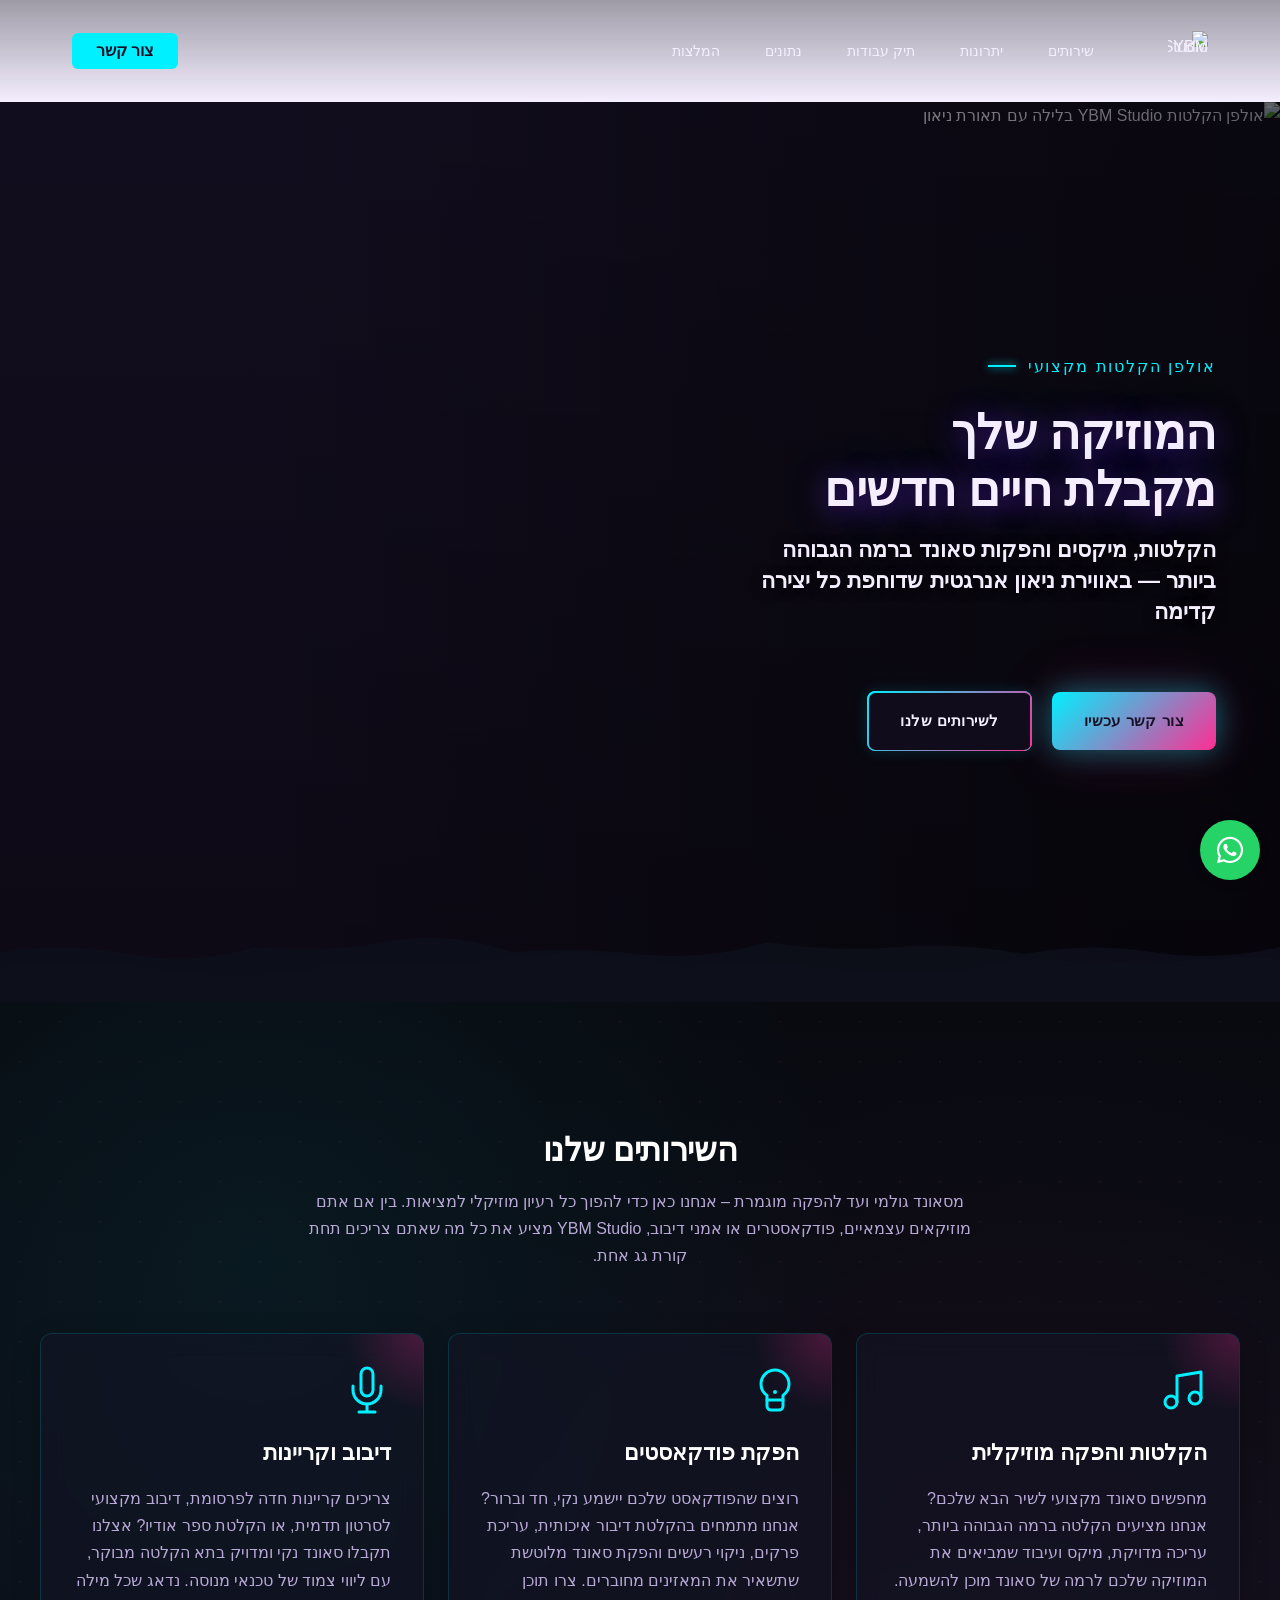
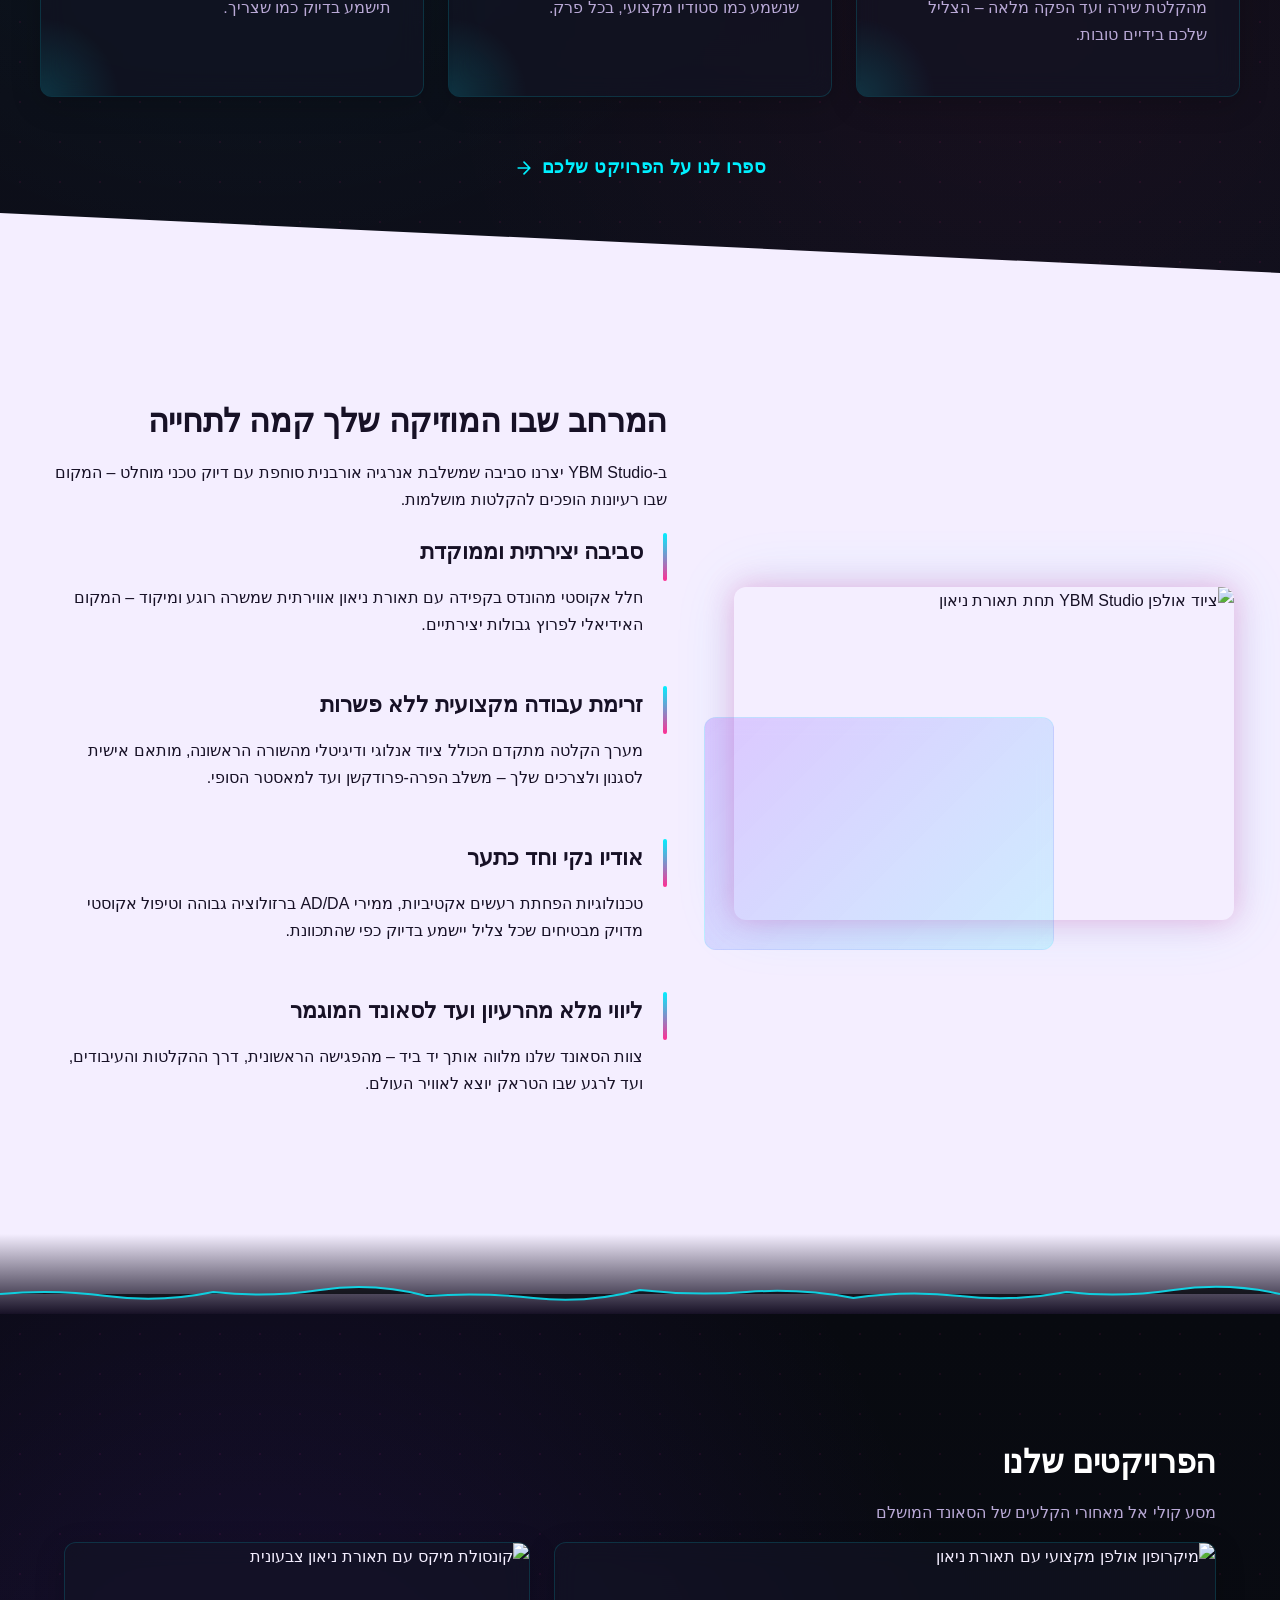
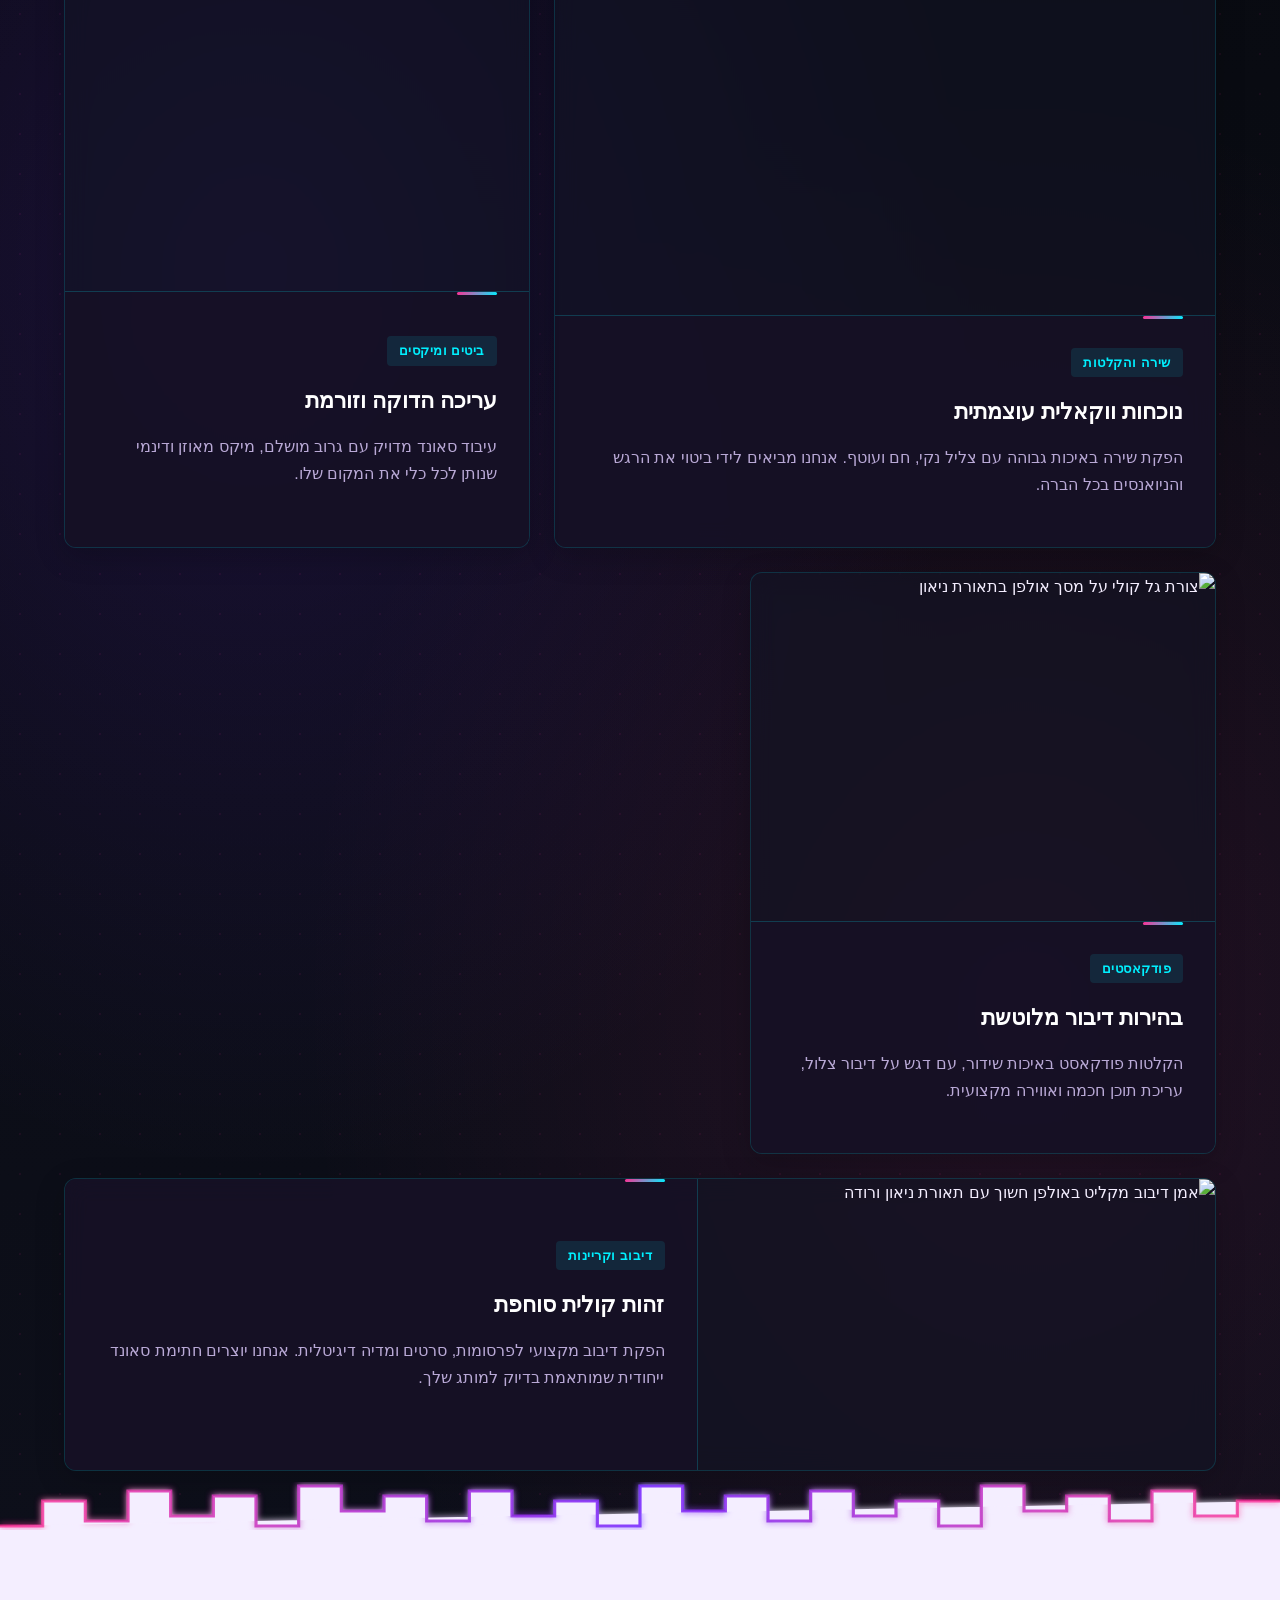
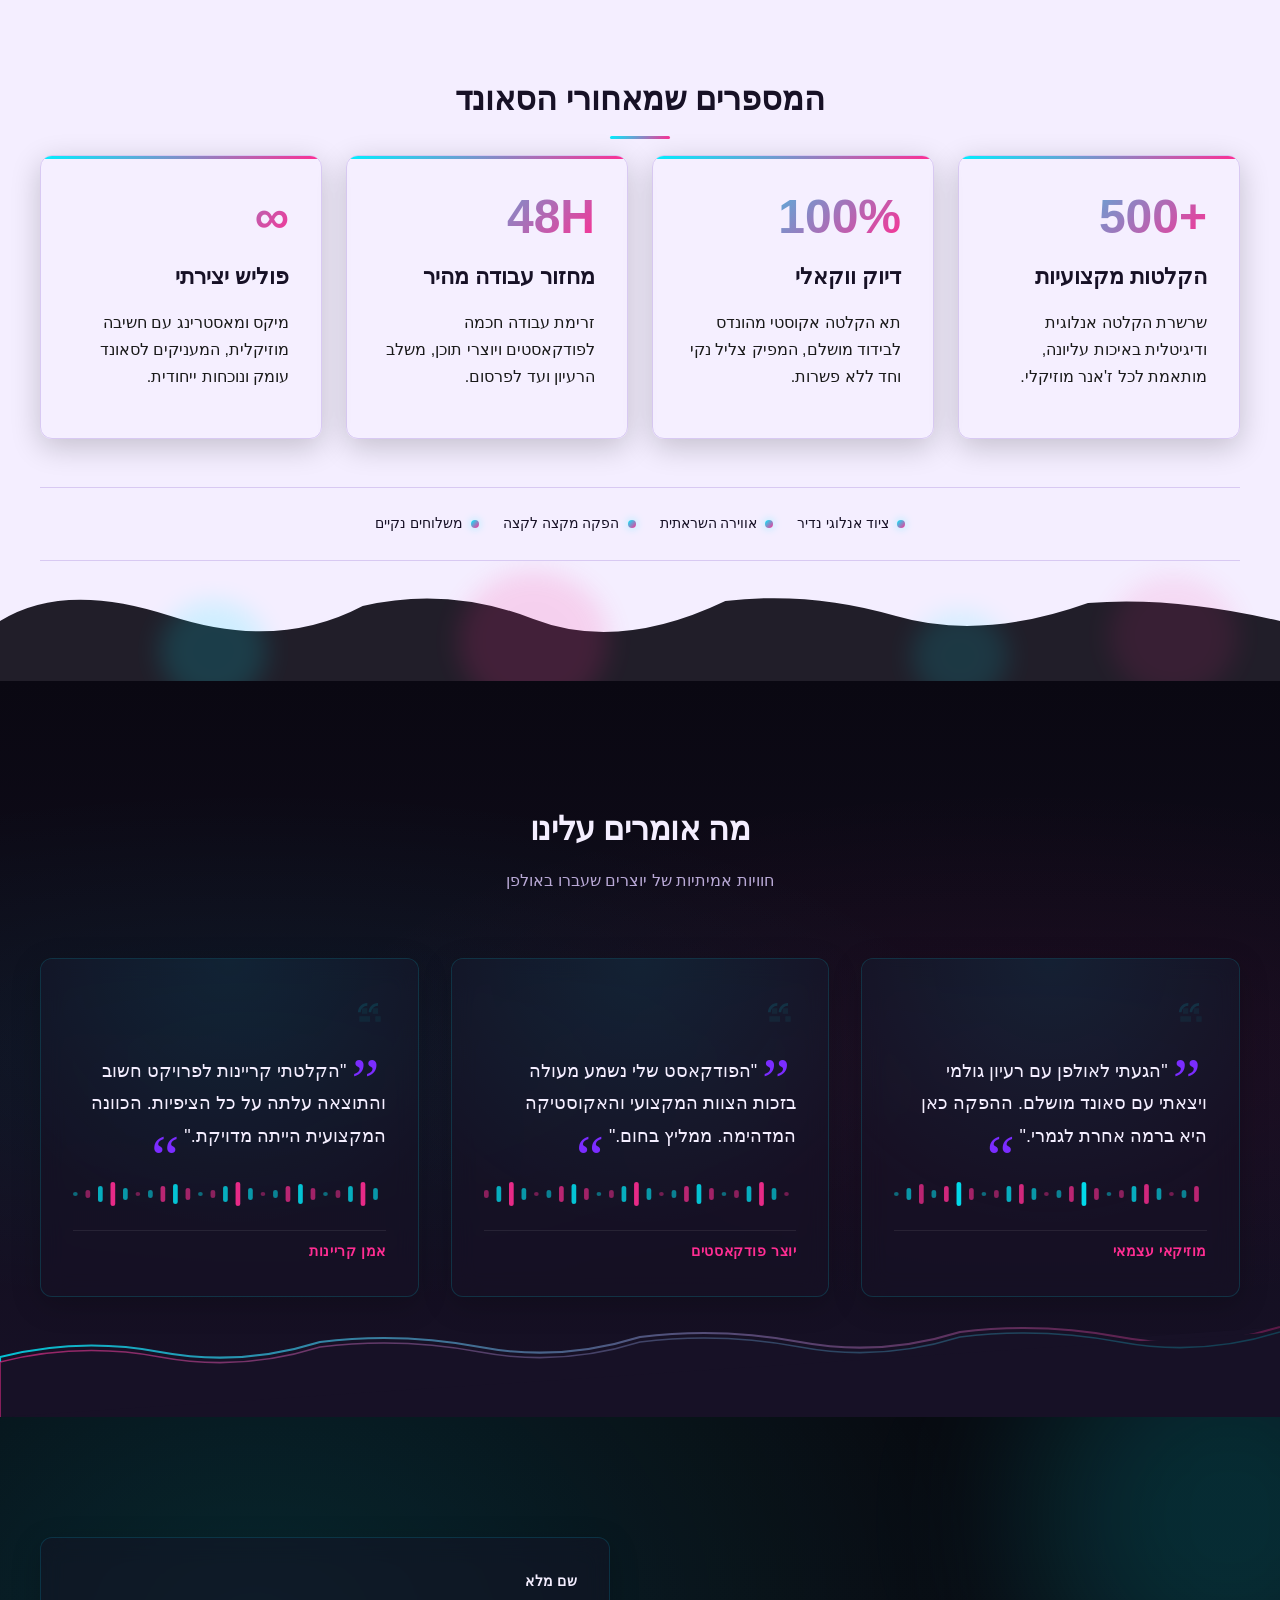
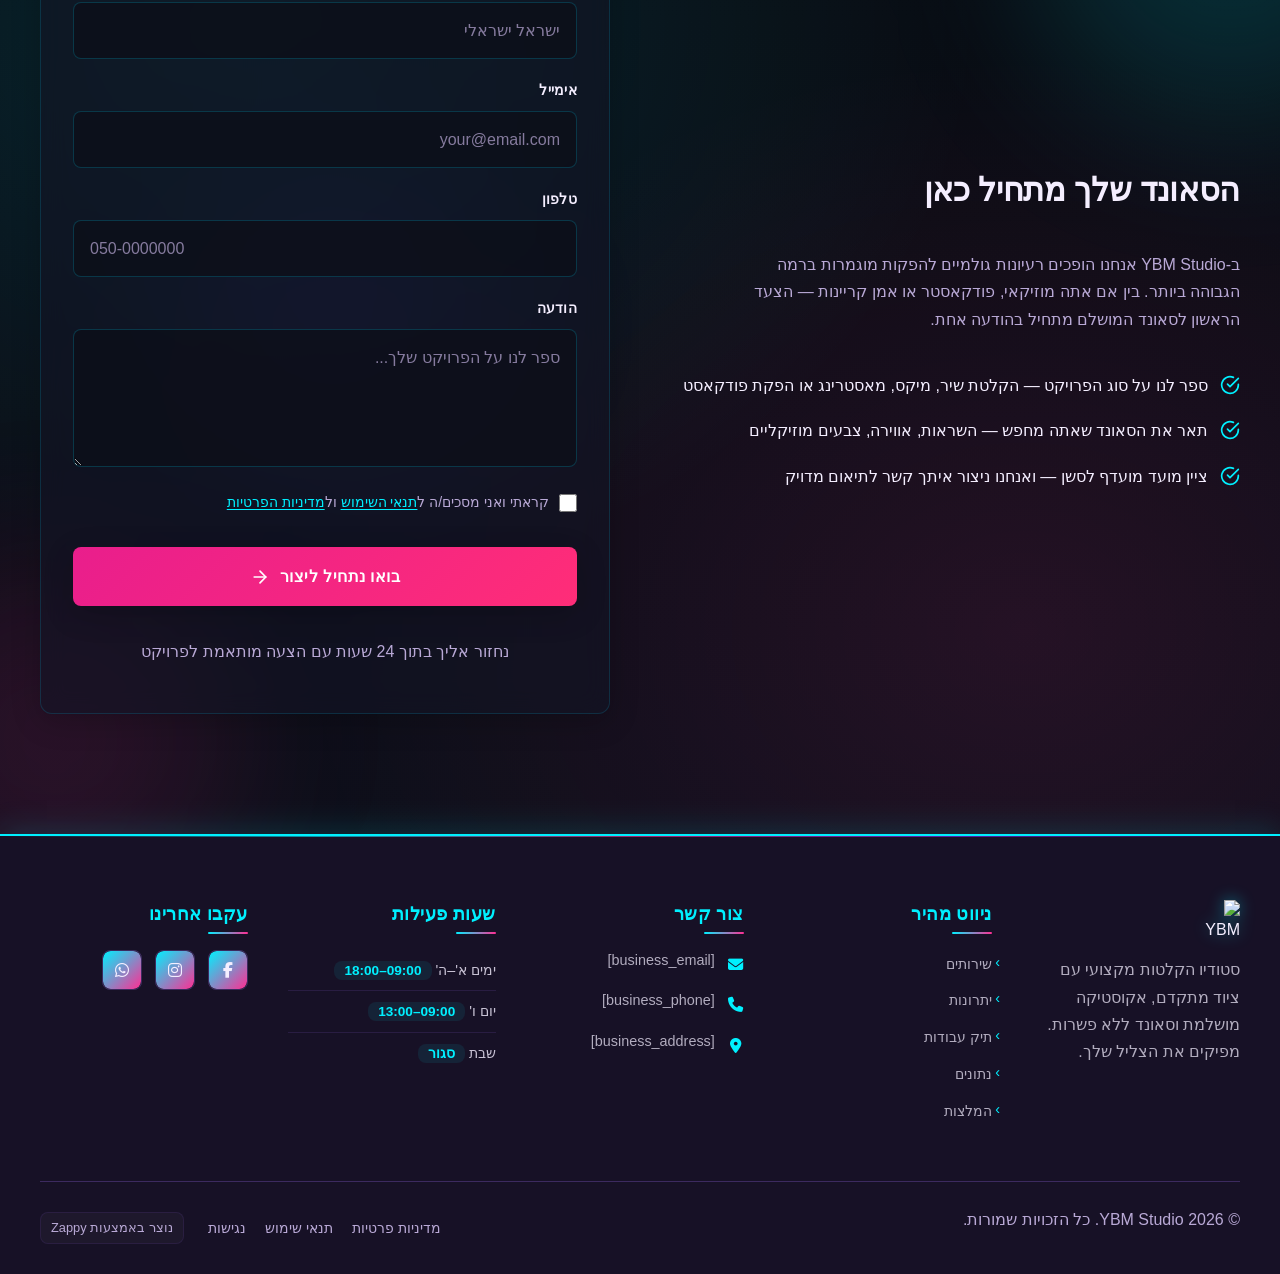
==== index.html @ 2e32afa3 "Initial website commit" ====
<!DOCTYPE html><html lang="he" dir="rtl"><head>
    <meta charset="UTF-8">
    <meta name="viewport" content="width=device-width, initial-scale=1.0">
    <meta name="robots" content="index, follow">
    <title>הקלטת פודקאסטים בצליל מושלם — YBM Studio</title>
    <meta name="description" content="אולפן הקלטות בתל אביב עם אווירת ניאון ורוד-ציאן שמפיחה חיים במוזיקה שלך. ציוד מתקדם, יחס אישי וחוויית הקלטה בלתי נשכחת — בואו ליצור את הצליל הבא שלכם עוד היום.">
    <meta name="keywords" content="podcast recording studio, אולפן הקלטות, יהודה בן משה, הקלטת פודקאסט, אולפן הקלטות תל אביב">
    
    <!-- Favicons -->
    <link rel="icon" type="image/x-icon" href="/assets/favicon.ico">
    <link rel="icon" type="image/png" sizes="16x16" href="/assets/favicon-16x16.png">
    <link rel="icon" type="image/png" sizes="32x32" href="/assets/favicon-32x32.png">
    <link rel="icon" type="image/png" sizes="48x48" href="/assets/favicon-48x48.png">
    <link rel="icon" type="image/png" sizes="192x192" href="/assets/favicon-192x192.png">
    <link rel="icon" type="image/png" sizes="512x512" href="/assets/favicon-512x512.png">
    <link rel="apple-touch-icon" href="/assets/apple-touch-icon.png">
    <!-- Zappy Analytics -->
<script>
(function() {
  'use strict';
  
  // Configuration
  var config = {
    websiteId: '689cd30c-0dee-4a2e-8e25-c46f7738f2a2',
    apiUrl: 'https://api.zappy5.com/api/analytics/track',
    sessionDuration: 30 * 60 * 1000, // 30 minutes
    visitorDuration: 30 * 24 * 60 * 60 * 1000, // 30 days
    trackPageViews: true,
    trackClicks: true,
    trackFormSubmissions: true
  };
  
  // Generate or retrieve persistent visitor ID (30 days)
  function getVisitorId() {
    var visitorKey = 'zappy_visitor_' + config.websiteId;
    var visitor = null;
    
    try {
      visitor = localStorage.getItem(visitorKey);
      if (visitor) {
        var visitorData = JSON.parse(visitor);
        var now = Date.now();
        
        // Check if visitor ID is still valid (30 days)
        if (now - visitorData.created < config.visitorDuration) {
          // Update last seen timestamp
          visitorData.lastSeen = now;
          localStorage.setItem(visitorKey, JSON.stringify(visitorData));
          return visitorData.id;
        }
      }
    } catch (e) {
      console.warn('Zappy Analytics: LocalStorage not available');
    }
    
    // Generate new visitor ID
    var newVisitorId = 'zv_' + Date.now() + '_' + Math.random().toString(36).substr(2, 9);
    
    try {
      localStorage.setItem(visitorKey, JSON.stringify({
        id: newVisitorId,
        created: Date.now(),
        lastSeen: Date.now()
      }));
    } catch (e) {
      // Continue without local storage
    }
    
    return newVisitorId;
  }
  
  // Generate or retrieve session ID (30 minutes)
  function getSessionId() {
    var sessionKey = 'zappy_session_' + config.websiteId;
    var session = null;
    
    try {
      session = sessionStorage.getItem(sessionKey);
      if (session) {
        var sessionData = JSON.parse(session);
        var now = Date.now();
        
        // Check if session is still valid
        if (now - sessionData.timestamp < config.sessionDuration) {
          // Update timestamp
          sessionData.timestamp = now;
          sessionStorage.setItem(sessionKey, JSON.stringify(sessionData));
          return sessionData.id;
        }
      }
    } catch (e) {
      console.warn('Zappy Analytics: SessionStorage not available');
    }
    
    // Generate new session ID
    var newSessionId = 'zs_' + Date.now() + '_' + Math.random().toString(36).substr(2, 9);
    
    try {
      sessionStorage.setItem(sessionKey, JSON.stringify({
        id: newSessionId,
        timestamp: Date.now()
      }));
    } catch (e) {
      // Continue without session storage
    }
    
    return newSessionId;
  }
  
  var visitorId = getVisitorId();
  var sessionId = getSessionId();
  
  // Track an event
  function trackEvent(eventType, data) {
    data = data || {};
    
    var eventData = {
      website_id: config.websiteId,
      event_type: eventType,
      page_path: window.location.pathname,
      referrer: document.referrer || 'direct',
      visitor_id: visitorId,
      session_id: sessionId,
      metadata: data
    };
    
    // Use sendBeacon if available (better for page unload events)
    if (navigator.sendBeacon) {
      var blob = new Blob([JSON.stringify(eventData)], { type: 'application/json' });
      navigator.sendBeacon(config.apiUrl, blob);
    } else {
      // Fallback to fetch
      fetch(config.apiUrl, {
        method: 'POST',
        headers: {
          'Content-Type': 'application/json'
        },
        body: JSON.stringify(eventData),
        keepalive: true
      }).catch(function(error) {
        console.warn('Zappy Analytics: Failed to track event', error);
      });
    }
  }
  
  // Track page view
  if (config.trackPageViews) {
    trackEvent('pageview', {
      title: document.title,
      url: window.location.href
    });
  }
  
  // Track clicks on important elements
  if (config.trackClicks) {
    document.addEventListener('click', function(e) {
      var target = e.target;
      
      // Track button clicks (counted as actions)
      if (target.tagName === 'BUTTON' || target.closest('button')) {
        var button = target.tagName === 'BUTTON' ? target : target.closest('button');
        var clickMeta = {
          element: 'button',
          text: button.textContent.trim().substring(0, 100),
          id: button.id || null,
          class: button.className || null
        };
        
        trackEvent('click', clickMeta);
      }
      
      // Track link clicks (navigation - not counted as actions)
      else if (target.tagName === 'A' || target.closest('a')) {
        var link = target.tagName === 'A' ? target : target.closest('a');
        var navMeta = {
          element: 'link',
          text: link.textContent.trim().substring(0, 100),
          href: link.href,
          external: link.hostname !== window.location.hostname
        };
        
        trackEvent('navigation', navMeta);
      }
    }, true);
  }
  
  
  // Track form submissions
  if (config.trackFormSubmissions) {
    document.addEventListener('submit', function(e) {
      var form = e.target;
      
      trackEvent('form_submit', {
        form_id: form.id || null,
        form_name: form.name || null,
        form_action: form.action || null,
        form_method: form.method || 'GET'
      });
    }, true);
  }
  
  // Track time on page (send on page unload)
  var pageLoadTime = Date.now();
  
  window.addEventListener('beforeunload', function() {
    var timeOnPage = Math.floor((Date.now() - pageLoadTime) / 1000); // in seconds
    
    trackEvent('page_unload', {
      time_on_page: timeOnPage,
      page_path: window.location.pathname
    });
  });
  
  // Expose tracking function globally for custom events
  window.zappyAnalytics = {
    track: trackEvent,
    getVisitorId: function() { return visitorId; },
    getSessionId: function() { return sessionId; }
  };
  
})();
</script>
<!-- End Zappy Analytics -->
<!-- Zappy Marketing Events -->
<script>
(function() {
  'use strict';
  if (window.zappyFireMarketingEvent) return;

  var ECOM_MODE = "";
  var IS_CATALOG = false;
  var IS_FULL = false;

  var ECOM_ALIAS = {
    begin_checkout: 'checkout_started',
    purchase: 'checkout_complete',
    add_to_cart: 'add_to_cart',
    view_product: 'view_product'
  };

  function pagePath() {
    try {
      if (window.ZAPPY_CONFIG && window.ZAPPY_CONFIG.currentPagePath) {
        return window.ZAPPY_CONFIG.currentPagePath;
      }
    } catch (e) {}
    try { return window.location.pathname || '/'; } catch (e2) { return '/'; }
  }

  function normalizeItems(meta) {
    meta = meta || {};
    var raw = meta.items || meta.cartItems || meta.cart_items || meta.lineItems || [];
    if (!Array.isArray(raw)) raw = [];
    var out = [];
    for (var i = 0; i < raw.length; i++) {
      var item = raw[i];
      if (!item || typeof item !== 'object') continue;
      var id = String(item.item_id || item.productId || item.product_id || item.id || '').trim();
      var name = String(item.item_name || item.productName || item.product_name || item.name || '').trim();
      var price = parseFloat(item.price != null ? item.price : (item.unitPrice != null ? item.unitPrice : 0)) || 0;
      var quantity = Math.max(1, parseInt(item.quantity != null ? item.quantity : (item.qty != null ? item.qty : 1), 10) || 1);
      if (!id && !name) continue;
      out.push({ item_id: id || name, item_name: name || id, price: price, quantity: quantity });
    }
    return out;
  }

  function buildGa4Params(eventId, meta) {
    meta = meta || {};
    var items = normalizeItems(meta);
    var value = parseFloat(meta.value != null ? meta.value : (meta.total != null ? meta.total : 0)) || 0;
    var currency = String(meta.currency || 'USD').toUpperCase();

    if (eventId === 'checkout_complete') {
      return {
        transaction_id: String(meta.transaction_id || meta.orderId || meta.order_id || meta.orderNumber || '') || undefined,
        value: value,
        currency: currency,
        items: items
      };
    }
    if (eventId === 'checkout_started') {
      return { value: value, currency: currency, items: items };
    }
    if (eventId === 'add_to_cart') {
      var atcItems = items.length ? items : [{
        item_id: String(meta.productId || meta.product_id || ''),
        item_name: String(meta.productName || meta.product_name || ''),
        price: parseFloat(meta.value != null ? meta.value : (meta.price != null ? meta.price : 0)) || 0,
        quantity: parseInt(meta.quantity != null ? meta.quantity : 1, 10) || 1
      }].filter(function(x) { return x.item_id || x.item_name; });
      return {
        value: value || (atcItems[0] ? atcItems[0].price * atcItems[0].quantity : 0),
        currency: currency,
        items: atcItems
      };
    }
    if (eventId === 'view_product') {
      var vpItems = items.length ? items : [{
        item_id: String(meta.productId || meta.product_id || ''),
        item_name: String(meta.productName || meta.product_name || ''),
        price: parseFloat(meta.price != null ? meta.price : (meta.value != null ? meta.value : 0)) || 0,
        quantity: 1
      }].filter(function(x) { return x.item_id || x.item_name; });
      return {
        currency: currency,
        value: value || (vpItems[0] ? vpItems[0].price : 0),
        items: vpItems
      };
    }
    if (eventId === 'whatsapp_click' || eventId === 'phone_click') {
      return { method: eventId === 'whatsapp_click' ? 'whatsapp' : 'phone', page_path: meta.pagePath || pagePath() };
    }
    if (eventId === 'contact_form_submitted' || eventId === 'product_inquiry') {
      return { page_path: meta.pagePath || pagePath() };
    }
    return meta;
  }

  function buildMetaParams(eventId, meta) {
    meta = meta || {};
    var items = normalizeItems(meta);
    var value = parseFloat(meta.value != null ? meta.value : (meta.total != null ? meta.total : 0)) || 0;
    var currency = String(meta.currency || 'USD').toUpperCase();
    var contentIds = [];
    var numItems = 0;
    for (var i = 0; i < items.length; i++) {
      if (items[i].item_id) contentIds.push(items[i].item_id);
      numItems += items[i].quantity || 1;
    }

    if (eventId === 'checkout_complete') {
      return {
        value: value,
        currency: currency,
        content_ids: contentIds.length ? contentIds : undefined,
        content_type: 'product',
        num_items: numItems || undefined,
        order_id: String(meta.order_id || meta.orderId || meta.transaction_id || meta.orderNumber || '') || undefined
      };
    }
    if (eventId === 'checkout_started') {
      return {
        value: value,
        currency: currency,
        content_ids: contentIds.length ? contentIds : undefined,
        content_type: 'product',
        num_items: numItems || parseInt(meta.itemCount != null ? meta.itemCount : 0, 10) || undefined
      };
    }
    if (eventId === 'add_to_cart') {
      var id = String(meta.productId || meta.product_id || contentIds[0] || '');
      return {
        value: value || (items[0] ? items[0].price * items[0].quantity : 0),
        currency: currency,
        content_ids: id ? [id] : (contentIds.length ? contentIds : undefined),
        content_type: 'product',
        content_name: meta.productName || meta.product_name || (items[0] && items[0].item_name),
        num_items: parseInt(meta.quantity != null ? meta.quantity : (numItems || 1), 10) || 1
      };
    }
    if (eventId === 'view_product') {
      var vid = String(meta.productId || meta.product_id || contentIds[0] || '');
      return {
        value: value || parseFloat(meta.price != null ? meta.price : 0) || 0,
        currency: currency,
        content_ids: vid ? [vid] : (contentIds.length ? contentIds : undefined),
        content_type: 'product',
        content_name: meta.productName || meta.product_name || (items[0] && items[0].item_name)
      };
    }
    if (eventId === 'whatsapp_click' || eventId === 'phone_click') {
      return {
        content_name: eventId === 'whatsapp_click' ? 'WhatsApp' : 'Phone',
        content_category: 'contact'
      };
    }
    if (eventId === 'contact_form_submitted' || eventId === 'product_inquiry') {
      return {
        content_name: eventId === 'product_inquiry' ? 'Product inquiry' : 'Contact form',
        content_category: meta.productName || meta.product_name || undefined
      };
    }
    return meta;
  }

  var PLATFORM = {
    whatsapp_click: { ga4: 'contact', meta: 'Contact', gtm: 'whatsapp_click', ecom: false },
    phone_click: { ga4: 'contact', meta: 'Contact', gtm: 'phone_click', ecom: false },
    contact_form_submitted: { ga4: 'generate_lead', meta: 'Lead', gtm: 'contact_form_submitted', ecom: false },
    checkout_started: { ga4: 'begin_checkout', meta: 'InitiateCheckout', gtm: 'begin_checkout', ecom: true },
    checkout_complete: { ga4: 'purchase', meta: 'Purchase', gtm: 'purchase', ecom: true },
    product_inquiry: { ga4: 'generate_lead', meta: 'Lead', gtm: 'product_inquiry', ecom: false },
    add_to_cart: { ga4: 'add_to_cart', meta: 'AddToCart', gtm: 'add_to_cart', ecom: true },
    view_product: { ga4: 'view_item', meta: 'ViewContent', gtm: 'view_item', ecom: true }
  };

  function purchaseDedupKey(orderId) {
    return 'zappy_purchase_fired_' + String(orderId || '');
  }

  function alreadyFiredPurchase(orderId) {
    if (!orderId) return false;
    try {
      return sessionStorage.getItem(purchaseDedupKey(orderId)) === '1';
    } catch (e) {
      return false;
    }
  }

  function markPurchaseFired(orderId) {
    if (!orderId) return;
    try { sessionStorage.setItem(purchaseDedupKey(orderId), '1'); } catch (e) {}
  }

  /**
   * Fire a marketing event to first-party analytics + GA4/GTM/Meta when present.
   * @param {string} eventName marketing ID or ecommerce alias
   * @param {object} [metadata]
   * @param {{ skipFirstParty?: boolean }} [opts]
   */
  window.zappyFireMarketingEvent = function(eventName, metadata, opts) {
    try {
      opts = opts || {};
      metadata = metadata || {};
      var eventId = ECOM_ALIAS[eventName] || eventName;
      var plat = PLATFORM[eventId];
      if (!plat) return;

      if (!metadata.pagePath && !metadata.page_path) {
        metadata.pagePath = pagePath();
      }

      if (eventId === 'checkout_complete') {
        var oid = String(metadata.orderId || metadata.order_id || metadata.transaction_id || '');
        if (oid && alreadyFiredPurchase(oid)) return;
        if (oid) markPurchaseFired(oid);
      }

      // First-party (skip when already tracked via zappyTrackEcomAnalytics path
      // that opts out, or when caller already recorded under a different name)
      if (!opts.skipFirstParty) {
        try {
          if (window.zappyAnalytics && typeof window.zappyAnalytics.track === 'function') {
            window.zappyAnalytics.track(eventId, metadata);
          }
        } catch (e1) {}
      }

      // GTM / dataLayer — platform-standard ecommerce event names
      try {
        window.dataLayer = window.dataLayer || [];
        if (plat.ecom) {
          var ga4ForGtm = buildGa4Params(eventId, metadata);
          var ecommerce = {};
          if (ga4ForGtm.transaction_id) ecommerce.transaction_id = ga4ForGtm.transaction_id;
          if (ga4ForGtm.value != null) ecommerce.value = ga4ForGtm.value;
          if (ga4ForGtm.currency) ecommerce.currency = ga4ForGtm.currency;
          if (ga4ForGtm.items) ecommerce.items = ga4ForGtm.items;
          window.dataLayer.push({ event: plat.gtm, ecommerce: ecommerce });
          // Secondary Zappy-specific trigger for merchants who want it
          if (eventId === 'checkout_complete' || eventId === 'checkout_started') {
            window.dataLayer.push({ event: eventId, ecommerce: ecommerce });
          }
        } else {
          var dl = { event: plat.gtm };
          for (var k in metadata) {
            if (Object.prototype.hasOwnProperty.call(metadata, k)) dl[k] = metadata[k];
          }
          window.dataLayer.push(dl);
        }
      } catch (e2) {}

      // GA4 gtag
      try {
        if (typeof window.gtag === 'function') {
          window.gtag('event', plat.ga4, buildGa4Params(eventId, metadata));
        }
      } catch (e3) {}

      // Meta Pixel (only when fbq is loaded — consent-gated lazy loader)
      try {
        if (typeof window.fbq === 'function') {
          window.fbq('track', plat.meta, buildMetaParams(eventId, metadata));
        }
      } catch (e4) {}
    } catch (err) {}
  };

  // ---- Click listeners (capture) ----
  var recent = Object.create(null);
  function dedupe(key) {
    var now = Date.now();
    if (recent[key] && now - recent[key] < 800) return true;
    recent[key] = now;
    return false;
  }

  function closest(el, selector) {
    if (!el) return null;
    if (el.closest) return el.closest(selector);
    return null;
  }

  function findAnchor(el) {
    var node = el;
    while (node && node !== document) {
      if (node.tagName === 'A') return node;
      node = node.parentElement;
    }
    return null;
  }

  function isWhatsAppHref(href) {
    if (!href) return false;
    var h = String(href).toLowerCase();
    return h.indexOf('wa.me/') !== -1 ||
      h.indexOf('api.whatsapp.com') !== -1 ||
      h.indexOf('whatsapp.com/send') !== -1 ||
      h.indexOf('whatsapp:') === 0;
  }

  document.addEventListener('click', function(e) {
    try {
      var target = e.target;
      if (!target) return;

      // WhatsApp
      var waFloat = closest(target, '.whatsapp-float, a.whatsapp-float, [data-zappy-whatsapp]');
      var anchor = findAnchor(target);
      var href = (anchor && anchor.href) || '';
      if (waFloat || (anchor && isWhatsAppHref(href))) {
        if (!dedupe('wa:' + href)) {
          var waSource = waFloat ? 'float' : 'link';
          window.zappyFireMarketingEvent('whatsapp_click', {
            source: waSource,
            href: href || null,
            pagePath: pagePath()
          });
        }
        return;
      }

      // Phone
      var phoneBtn = closest(target, '.phone-header-btn, .nav-phone-btn, .call-btn, [data-zappy-phone]');
      var telHref = '';
      if (anchor && anchor.href && String(anchor.href).toLowerCase().indexOf('tel:') === 0) {
        telHref = anchor.href;
      } else if (phoneBtn && phoneBtn.href && String(phoneBtn.href).toLowerCase().indexOf('tel:') === 0) {
        telHref = phoneBtn.href;
      }
      if (phoneBtn || telHref) {
        var phone = '';
        if (telHref) {
          phone = String(telHref).replace(/^tel:/i, '').trim();
        }
        if (!dedupe('tel:' + (phone || (phoneBtn && phoneBtn.id) || 'btn'))) {
          window.zappyFireMarketingEvent('phone_click', {
            source: phoneBtn ? 'button' : 'link',
            phone: phone || null,
            href: telHref || null,
            pagePath: pagePath()
          });
        }
        return;
      }

      // Catalog / product inquiry
      if (IS_CATALOG || IS_FULL) {
        var inq = closest(target, '.card-inquiry-btn, #zappy-pdp-inquiry-btn, a.inquiry-btn');
        if (inq) {
          if (!dedupe('inq:' + (inq.id || inq.className))) {
            var product = window.currentProduct || null;
            var productId = (inq.getAttribute && inq.getAttribute('data-product-id')) ||
              (product && product.id) || null;
            var productName = (inq.getAttribute && inq.getAttribute('data-product-name')) ||
              (product && product.name) || null;
            var channel = 'contact_page';
            var inqHref = (inq.tagName === 'A' && inq.href) ? inq.href : '';
            if (inqHref && String(inqHref).toLowerCase().indexOf('mailto:') === 0) channel = 'mailto';
            window.zappyFireMarketingEvent('product_inquiry', {
              source: inq.id === 'zappy-pdp-inquiry-btn' ? 'pdp' : 'card',
              productId: productId,
              productName: productName,
              channel: channel,
              pagePath: pagePath()
            });
          }
        }
      }
    } catch (err) {}
  }, true);
})();
</script>
    <meta property="og:title" content="הקלטת פודקאסטים בצליל מושלם — YBM Studio">
    <meta property="og:description" content="אולפן הקלטות בתל אביב עם אווירת ניאון ורוד-ציאן שמפיחה חיים במוזיקה שלך. ציוד מתקדם, יחס אישי וחוויית הקלטה בלתי נשכחת — בואו ליצור את הצליל הבא שלכם עוד היום.">
    <meta name="twitter:card" content="summary_large_image">
    <meta name="twitter:title" content="הקלטת פודקאסטים בצליל מושלם — YBM Studio">
    <meta name="twitter:description" content="אולפן הקלטות בתל אביב עם אווירת ניאון ורוד-ציאן שמפיחה חיים במוזיקה שלך. ציוד מתקדם, יחס אישי וחוויית הקלטה בלתי נשכחת — בואו ליצור את הצליל הבא שלכם עוד היום.">
    <meta property="og:type" content="website">
  <meta property="og:locale" content="he_IL">
  
  
  
  
  
  <style>
    .skip-link { position: absolute; top: 0; left: 0; transform: translateY(-200%); padding: 12px 18px; background: var(--bg-dark, #1a1a1a); color: var(--text-light, #fff); font-weight: 600; border-radius: 0 0 8px 0; z-index: 10000; }
    .skip-link:focus { transform: none; outline: 2px solid var(--ring, #fff); outline-offset: 2px; }
    :focus-visible { outline: 2px solid var(--ring, currentColor); outline-offset: 3px; }
  </style>


  
    <!-- Favicons -->
    <link rel="icon" type="image/x-icon" href="/assets/favicon.ico">
    <link rel="icon" type="image/png" sizes="16x16" href="/assets/favicon-16x16.png">
    <link rel="icon" type="image/png" sizes="32x32" href="/assets/favicon-32x32.png">
    <link rel="icon" type="image/png" sizes="48x48" href="/assets/favicon-48x48.png">
    <link rel="icon" type="image/png" sizes="192x192" href="/assets/favicon-192x192.png">
    <link rel="icon" type="image/png" sizes="512x512" href="/assets/favicon-512x512.png">
    <link rel="apple-touch-icon" href="/assets/apple-touch-icon.png">
    <!-- Cookie Consent -->
    <link rel="stylesheet" href="https://cdn.jsdelivr.net/npm/vanilla-cookieconsent@3/dist/cookieconsent.css">
    <!-- Mickidum Accessibility Toolbar lazy-loaded by runtime -->
    <style id="zappy-critical-above-fold-css">
html{box-sizing:border-box;-webkit-text-size-adjust:100%}*,*::before,*::after{box-sizing:inherit}body{margin:0;min-width:320px;overflow-x:clip}img,svg,video{max-width:100%;height:auto}main{display:block}.container{width:min(100% - 32px,1200px);margin-inline:auto}.navbar,nav.navbar,header .navbar,header[role="banner"]{position:relative;z-index:1000;width:100%}.nav-container,.navbar .container{display:flex;align-items:center;justify-content:space-between;min-height:64px}.logo,.logo-link img{display:block;width:35px;height:35px;object-fit:contain}.nav-menu,#navMenu{list-style:none;margin:0;padding:0}.navbar a,.nav-menu a,#navMenu a,.navbar .nav-links a{color:inherit;text-decoration:none}.navbar .sub-menu,.nav-menu .sub-menu,#navMenu .sub-menu{display:none}.fa,.fas,.far,.fab,.fa-solid,.fa-regular,.fa-brands{display:inline-block;min-width:1em;text-align:center}html:not(#zappy-noop)[data-zappy-site-type="ecommerce"] .phone-header-btn,html:not(#zappy-noop) .navbar:has(.nav-ecommerce-icons)>.phone-header-btn{display:none!important;visibility:hidden!important;width:0!important;height:0!important;pointer-events:none!important}.zappy-preview-empty-store-cta{display:none!important;visibility:hidden!important;height:0!important;max-height:0!important;overflow:hidden!important;margin:0!important;padding:0!important;border:0!important;box-shadow:none!important}.zappy-catalog-menu{background:var(--surface-color,var(--surface,linear-gradient(135deg,#f8f9fa 0%,#fff 100%)));border-bottom:1px solid var(--border-color,#e5e7eb);padding:0;position:sticky;top:0;z-index:90}.zappy-catalog-menu[dir=rtl],.zappy-catalog-menu.rtl{direction:rtl}.zappy-catalog-menu[dir=ltr],.zappy-catalog-menu.ltr{direction:ltr}.catalog-menu-container{max-width:1440px;margin:0 auto;display:flex;align-items:center;gap:8px;padding:10px 24px;overflow:visible}.catalog-menu-categories,.catalog-menu-list{display:flex;align-items:center;gap:4px;flex-wrap:wrap;margin:0;padding:0;list-style:none}.catalog-menu-item{display:inline-flex;align-items:center;padding:8px 16px;font-size:14px;font-weight:500;color:var(--text-color,var(--text,#374151));text-decoration:none;border-radius:20px;white-space:nowrap}.catalog-menu-all{background:var(--primary-color,var(--primary,#111));color:var(--text-light,#fff)!important}.catalog-menu-parent{position:relative;display:inline-flex;align-items:center}.catalog-menu-trigger{display:inline-flex;align-items:center;gap:6px}.catalog-menu-chevron{flex-shrink:0}.catalog-menu-parent>.sub-menu{display:none!important;visibility:hidden!important;opacity:0!important;pointer-events:none!important}.hero-section,.index-hero-section,section[class*="hero"]{position:relative;overflow:hidden}.hero-section,.index-hero-section{min-height:560px}section[data-hero-type*="fullscreen"]{min-height:100vh}.hero-bg-wrapper,.hero-bg-image,section[class*="hero"] [class*="hero-bg"]{position:absolute;inset:0;width:100%;height:100%}.hero-bg-wrapper img,.hero-bg-image img,section[class*="hero"] [data-hero-bg],section[class*="hero"] img[data-hero-background="true"]{width:100%!important;height:100%!important;object-fit:cover!important;display:block}.hero-content,section[class*="hero"] .container{position:relative;z-index:2}@media(max-width:768px){:root{--header-height:72px;--total-header-height:72px;--zappy-mobile-menu-top:72px}html[data-zappy-site-type="ecommerce"] body{padding-top:var(--total-header-height,72px)}html[data-zappy-site-type="ecommerce"] body>nav.navbar,html[data-zappy-site-type="ecommerce"] body>.navbar:not(.zappy-catalog-menu){position:fixed!important;top:0;left:0;right:0;z-index:100000;width:100%;margin-bottom:0}.zappy-catalog-menu{position:fixed;top:var(--header-height,72px);left:0;right:0;z-index:99999}.nav-container,.navbar .container{min-height:60px}.nav-menu,#navMenu{max-width:100vw;overflow-x:hidden}.hero-section,.index-hero-section,section[class*="hero"],section[data-hero-type*="fullscreen"]{min-height:100svh}.hero-bg-wrapper,.hero-bg-image,.hero-scrim{min-height:100svh}}


/* ZAPPY_ANNOUNCEMENT_HEADER_OFFSET_CSS_V3 */
:root {
  --zappy-header-stack-height: calc(var(--zappy-announcement-height, 40px) + var(--header-height, 72px));
}
body:has(.zappy-announcement-bar) nav.navbar:not(.zappy-catalog-menu),
body:has(.zappy-announcement-bar) header.navbar,
body:has(.zappy-announcement-bar) .navbar:not(.zappy-catalog-menu):not(.mobile-search-panel) {
  top: var(--zappy-announcement-height, 40px) !important;
}
/* First-paint: pull fullscreen heroes behind the fixed announcement+nav so a
   transparent --nav-bg does not flash the cream body strip (live FOUC that
   preview never showed because preview injects the same underlap eagerly). */
body:has(.zappy-announcement-bar) section[data-hero-type^="fullscreen"],
body:has(.zappy-announcement-bar) .index-hero-section,
body:has(.zappy-announcement-bar) main > section[class*="hero"]:first-of-type {
  margin-top: calc(-1 * var(--zappy-header-stack-height)) !important;
  padding-top: calc(var(--zappy-header-stack-height)) !important;
}



/* ZAPPY_CONTENT_ALIGNMENT_FIRST_PAINT_CSS_V1 */
[data-zappy-content-align] {
  display: flex !important;
  flex-direction: column !important;
}
[data-zappy-content-align^="top-"] { justify-content: flex-start !important; }
[data-zappy-content-align^="upper-"],
[data-zappy-content-align^="center-"],
[data-zappy-content-align^="lower-"] { justify-content: center !important; }
[data-zappy-content-align^="bottom-"] { justify-content: flex-end !important; }
[data-zappy-content-align$="-left"],
[data-zappy-content-align$="-mid-left"] {
  align-items: flex-start !important;
  text-align: start !important;
}
[data-zappy-content-align$="-center"] {
  align-items: center !important;
  text-align: center !important;
}
[data-zappy-content-align$="-right"],
[data-zappy-content-align$="-mid-right"] {
  align-items: flex-end !important;
  text-align: end !important;
}
[data-zappy-content-align] [data-zappy-align-target] {
  margin-left: auto;
  margin-right: auto;
}
[data-zappy-content-align$="-center"] [data-zappy-align-target],
[data-zappy-content-align$="-center"] [data-zappy-align-target] > * {
  text-align: center !important;
}

</style>
    <link rel="stylesheet" href="/styles.css">
    <script>window.ZAPPY_WEBSITE_ID = "689cd30c-0dee-4a2e-8e25-c46f7738f2a2"; window.ZAPPY_API_BASE = "https://api.zappy5.com";</script>
    <link rel="preload" as="image" href="/assets/site-image-index-hero-image-1.webp" fetchpriority="high">

    <style id="zappy-dropdown-submenu-styles">
      /* ========== DESKTOP DROPDOWN SUBMENU STYLES ========== */
      /* Base styles for dropdown submenus - parent must be positioned */
      .nav-menu li:has(.sub-menu), nav li:has(.sub-menu), .navbar li:has(.sub-menu), #navMenu li:has(.sub-menu) { position: relative; }
      /* Submenu base - hidden by default */
      .nav-menu .sub-menu, nav .sub-menu, .navbar .sub-menu, #navMenu .sub-menu { display: block !important; position: absolute !important; top: 100%; left: 0; min-width: 220px; border-radius: 8px; box-shadow: 0 8px 25px rgba(0,0,0,0.15); padding: 8px 0; opacity: 0; visibility: hidden; transform: translateY(10px); transition: all 0.3s ease; z-index: 1000; list-style: none; pointer-events: none; }
      /* CRITICAL: Desktop hover styles to show dropdown */
      .nav-menu li:hover > .sub-menu, nav li:hover > .sub-menu, .navbar li:hover > .sub-menu, #navMenu li:hover > .sub-menu { opacity: 1 !important; visibility: visible !important; transform: translateY(0) !important; pointer-events: auto !important; }
      /* Submenu item styling */
      .sub-menu li { list-style: none; margin: 0; padding: 0; }
      .sub-menu a { display: block !important; padding: 10px 16px !important; color: var(--text-dark, #333) !important; font-weight: 500; text-decoration: none; white-space: nowrap; transition: background-color 0.2s; }
      .sub-menu .zappy-nav-child > a { padding-left: 28px !important; font-size: 0.9em !important; opacity: 0.85 !important; }
      [dir="rtl"] .sub-menu .zappy-nav-child > a, html[lang="he"] .sub-menu .zappy-nav-child > a, html[lang="ar"] .sub-menu .zappy-nav-child > a { padding-left: 10px !important; padding-right: 28px !important; }
      .sub-menu .zappy-nav-parent > a { font-weight: 600 !important; }
      .sub-menu a:hover { background-color: #f5f5f5; }
      /* RTL (Hebrew/Arabic) dropdown positioning */
      [dir="rtl"] .nav-menu .sub-menu, [dir="rtl"] nav .sub-menu, [dir="rtl"] .navbar .sub-menu, html[lang="he"] .nav-menu .sub-menu, html[lang="he"] nav .sub-menu, html[lang="he"] .navbar .sub-menu, html[lang="ar"] .nav-menu .sub-menu, html[lang="ar"] nav .sub-menu, html[lang="ar"] .navbar .sub-menu { left: auto !important; right: 0 !important; }
      /* Hide empty dropdown menus (exclude catalog sub-menus that use <a> children instead of <li>) */
      .sub-menu:empty, .sub-menu:not(:has(li:not(.zappy-hidden-menu-item))):not(:has(> a)), .sub-menu:not(:has(li)):not(:has(> a)) { display: none !important; opacity: 0 !important; visibility: hidden !important; pointer-events: none !important; }
      /* Desktop: show submenu on Menu Group hover */
      li:has(.menu-group-title):hover > .sub-menu { opacity: 1 !important; visibility: visible !important; transform: translateY(0) !important; pointer-events: auto !important; }
      /* Menu Group title styling */
      .nav-menu > li > .menu-group-title, #navMenu > li > .menu-group-title { display: inline-block; padding: 0.5rem 1rem; cursor: default; user-select: none; }
      
      /* ========== MOBILE SUBMENU STYLES ========== */
      @media (max-width: 768px) {
        .nav-menu .sub-menu, nav .sub-menu, .navbar .sub-menu, #navMenu .sub-menu { position: static !important; transform: none !important; box-shadow: none !important; background: transparent !important; max-height: 0; overflow: hidden; opacity: 0; visibility: hidden; transition: max-height 0.3s ease, opacity 0.3s ease; padding: 0 !important; border-radius: 0 !important; }
        .navbar .sub-menu.mobile-expanded, .nav-menu .sub-menu.mobile-expanded, #navMenu .sub-menu.mobile-expanded { max-height: none !important; overflow-y: visible !important; opacity: 1 !important; visibility: visible !important; padding: 8px 0 8px 16px !important; }
        [dir="rtl"] .sub-menu.mobile-expanded, html[lang="he"] .sub-menu.mobile-expanded { padding: 8px 16px 8px 0 !important; }
        /* Disable hover behavior on mobile */
        .nav-menu li:hover > .sub-menu, nav li:hover > .sub-menu, .navbar li:hover > .sub-menu, #navMenu li:hover > .sub-menu { opacity: 0; visibility: hidden; pointer-events: none; }
        .nav-menu li > .sub-menu.mobile-expanded, nav li > .sub-menu.mobile-expanded, .navbar li > .sub-menu.mobile-expanded, #navMenu li > .sub-menu.mobile-expanded { opacity: 1 !important; visibility: visible !important; pointer-events: auto !important; }
        .nav-menu li:has(.sub-menu), nav li:has(.sub-menu), .navbar li:has(.sub-menu), #navMenu li:has(.sub-menu) { display: flex !important; flex-wrap: wrap !important; align-items: center !important; position: relative !important; min-height: 44px !important; }
        .nav-menu li:has(.sub-menu) > a, nav li:has(.sub-menu) > a, .navbar li:has(.sub-menu) > a, #navMenu li:has(.sub-menu) > a { flex: 1 !important; min-width: 0 !important; }
        .nav-menu li:has(.sub-menu) > .menu-group-title, nav li:has(.sub-menu) > .menu-group-title, .navbar li:has(.sub-menu) > .menu-group-title, #navMenu li:has(.sub-menu) > .menu-group-title { flex: 1 !important; min-width: 0 !important; display: flex !important; align-items: center !important; padding: 12px 16px !important; min-height: 44px !important; line-height: 1.4 !important; font-weight: 600 !important; box-sizing: border-box !important; }
        .nav-menu li:has(.sub-menu) > .sub-menu, nav li:has(.sub-menu) > .sub-menu, .navbar li:has(.sub-menu) > .sub-menu, #navMenu li:has(.sub-menu) > .sub-menu { flex-basis: 100% !important; width: 100% !important; }
        .nav-menu li:has(.sub-menu) > a [class*="chevron"], .nav-menu li:has(.sub-menu) > a [class*="arrow"], .nav-menu li:has(.sub-menu) > a .fa-chevron-down, .nav-menu li:has(.sub-menu) > a .fa-angle-down, nav li:has(.sub-menu) > a [class*="chevron"], nav li:has(.sub-menu) > a [class*="arrow"], #navMenu li:has(.sub-menu) > a [class*="chevron"], #navMenu li:has(.sub-menu) > a [class*="arrow"] { display: none !important; visibility: hidden !important; }
        .mobile-submenu-toggle { display: flex !important; align-items: center !important; justify-content: center !important; width: 44px !important; height: auto !important; background: transparent !important; border: none !important; cursor: pointer !important; color: var(--text-light) !important; position: static !important; flex-shrink: 0 !important; align-self: stretch !important; z-index: 2 !important; padding: 0 !important; margin: 0 !important; }
        .mobile-submenu-toggle::after { content: '' !important; width: 0 !important; height: 0 !important; border-left: 6px solid transparent !important; border-right: 6px solid transparent !important; border-top: 7px solid currentColor !important; transition: transform 0.3s ease !important; }
        .mobile-submenu-toggle.expanded::after { transform: rotate(180deg) !important; }
        .sub-menu a { padding: 10px 0 !important; display: block !important; color: var(--text-light) !important; white-space: normal !important; }
        .sub-menu .zappy-nav-child > a { padding-left: 28px !important; font-size: 0.9em !important; opacity: 0.85 !important; }
        [dir="rtl"] .sub-menu .zappy-nav-child > a, html[lang="he"] .sub-menu .zappy-nav-child > a, html[lang="ar"] .sub-menu .zappy-nav-child > a { padding-left: 0 !important; padding-right: 28px !important; }
        .sub-menu .zappy-nav-parent > a { font-weight: 600 !important; }
        .nav-menu.active, #navMenu.active { max-width: 100vw !important; overflow-x: hidden !important; box-sizing: border-box !important; }
        .navbar .sub-menu li a, nav.navbar .sub-menu li a, .zappy-products-dropdown .sub-menu a { color: var(--text-light) !important; }
      }
      @media (min-width: 769px) { .mobile-submenu-toggle { display: none !important; } }
    </style>

    <style id="zappy-widget-visibility">
      html[dir="rtl"] .whatsapp-float { right: 20px !important; left: auto !important; }
      html[dir="ltr"] .whatsapp-float, html:not([dir]) .whatsapp-float { left: 20px !important; right: auto !important; }
      html[dir="rtl"] #mic-access-tool-general-button, html[dir="rtl"] .mic-access-tool-general-button,
      html[dir="rtl"] #mic-init-access-tool .mic-access-tool-general-button,
      html[dir="rtl"] #mic-init-access-tool #mic-access-tool-general-button,
      html[dir="rtl"] ._access-icon { left: 20px !important; right: auto !important; }
      html[dir="ltr"] #mic-access-tool-general-button, html[dir="ltr"] .mic-access-tool-general-button,
      html[dir="ltr"] #mic-init-access-tool .mic-access-tool-general-button,
      html[dir="ltr"] #mic-init-access-tool #mic-access-tool-general-button,
      html[dir="ltr"] ._access-icon,
      html:not([dir]) #mic-access-tool-general-button, html:not([dir]) .mic-access-tool-general-button,
      html:not([dir]) #mic-init-access-tool .mic-access-tool-general-button,
      html:not([dir]) #mic-init-access-tool #mic-access-tool-general-button,
      html:not([dir]) ._access-icon { right: 20px !important; left: auto !important; }
      @media (max-width: 768px) { .whatsapp-float { display: flex !important; } }
      @media (min-width: 769px) { .whatsapp-float { display: flex !important; } }
      @media (max-width: 768px) {
        #mic-access-tool-general-button, .mic-access-tool-general-button,
        #mic-init-access-tool .mic-access-tool-general-button, #mic-init-access-tool #mic-access-tool-general-button,
        ._access-icon { display: flex !important; visibility: visible !important; opacity: 1 !important; pointer-events: auto !important; }
        #mic-access-tool-box.opened-mic-access-tool, .mic-access-tool-box.opened-mic-access-tool,
        #mic-init-access-tool #mic-access-tool-box.opened-mic-access-tool {
          visibility: visible !important; opacity: 1 !important; pointer-events: auto !important;
        }
      }
      @media (min-width: 769px) {
        #mic-access-tool-general-button, .mic-access-tool-general-button,
        #mic-init-access-tool .mic-access-tool-general-button, #mic-init-access-tool #mic-access-tool-general-button,
        ._access-icon { display: flex !important; visibility: visible !important; opacity: 1 !important; pointer-events: auto !important; }
        #mic-access-tool-box.opened-mic-access-tool, .mic-access-tool-box.opened-mic-access-tool,
        #mic-init-access-tool #mic-access-tool-box.opened-mic-access-tool {
          visibility: visible !important; opacity: 1 !important; pointer-events: auto !important;
        }
      }
    </style>
</head>
<body>
<a class="skip-link" href="#main">דלג לתוכן הראשי</a>
  <nav class="navbar" dir="rtl">
  <button class="mobile-toggle" id="mobileToggle" aria-label="Menu">
    <svg style="display:block !important" class="hamburger-icon" width="24" height="24" viewBox="0 0 24 24" fill="none">
      <path d="M3 12h18M3 6h18M3 18h18" stroke="currentColor" stroke-width="2" stroke-linecap="round"></path>
    </svg>
    <svg class="close-icon" width="24" height="24" viewBox="0 0 24 24" fill="none" style="display:none !important">
      <path d="M18 6L6 18M6 6l12 12" stroke="currentColor" stroke-width="2" stroke-linecap="round"></path>
    </svg>
  </button>
  
  <button class="phone-header-btn" data-phone="[business_phone]" aria-label="Call">
    <svg width="20" height="20" viewBox="0 0 24 24" fill="currentColor">
      <path d="M22 16.92v3a2 2 0 0 1-2.18 2 19.79 19.79 0 0 1-8.63-3.07 19.5 19.5 0 0 1-6-6 19.79 19.79 0 0 1-3.07-8.67A2 2 0 0 1 4.11 2h3a2 2 0 0 1 2 1.72 12.84 12.84 0 0 0 .7 2.81 2 2 0 0 1-.45 2.11L8.09 9.91a16 16 0 0 0 6 6l1.27-1.27a2 2 0 0 1 2.11-.45 12.84 12.84 0 0 0 2.81.7A2 2 0 0 1 22 16.92z"></path>
    </svg>
  </button>

  <div class="nav-container">
    <div class="nav-right-group"><div class="nav-brand">
      <a href="/" class="logo-link"><img class="logo" src="/assets/site-image-image-1.webp" alt="YBM Studio" decoding="async" width="35" height="35"></a>
    </div><ul class="nav-menu" id="navMenu"><li><a href="#services">שירותים</a></li><li><a href="#benefits">יתרונות</a></li><li><a href="#portfolio">תיק עבודות</a></li><li><a href="#stats">נתונים</a></li><li><a href="#testimonials">המלצות</a></li><li class="mobile-contact-link nav-cta-mobile-item"><a href="#contact" class="nav-cta-btn">צור קשר</a></li></ul></div>
    
    
    
    <div class="nav-cta-container">
      <a href="#contact" class="nav-cta-btn">צור קשר</a>
    </div>
  </div>
</nav>
<script>

// Navbar Mobile Menu Toggle and Contrast Fix
(function() {
  // Use 'load' event instead of 'DOMContentLoaded' to ensure we run AFTER all other scripts
  window.addEventListener('load', function() {
    
    // FIX MOBILE BUTTON CONTRAST
    // Detect navbar background color and apply contrasting color to mobile buttons
    const navbar = document.querySelector('.navbar, nav, header');
    if (!navbar) {
      console.log('[Navbar] Navbar element not found');
      return;
    }
    
    // DECLARE VARIABLES EARLY to avoid Temporal Dead Zone errors
    // These are used in multiple places below
    let mobileToggle = document.getElementById('mobileToggle') ||
                       document.querySelector('.mobile-toggle') ||
                       document.querySelector('.hamburger') ||
                       document.querySelector('.hamburger-menu') ||
                       document.querySelector('.menu-toggle') ||
                       document.querySelector('.burger-menu') ||
                       document.querySelector('[aria-label="Menu"]') ||
                       document.querySelector('[aria-label="תפריט"]');
    
    const phoneBtn = document.querySelector('.phone-header-btn');
    
    const computedStyle = window.getComputedStyle(navbar);
    let bgColor = computedStyle.backgroundColor;
    
    console.log('[Navbar] Initial navbar background:', bgColor);
    
    // Check if background is transparent or rgba with 0 alpha
    const isTransparent = bgColor === 'transparent' || 
                         bgColor === 'rgba(0, 0, 0, 0)' ||
                         (bgColor.startsWith('rgba') && bgColor.includes(', 0)'));
    
    if (isTransparent) {
      // Check for background-image or gradient
      const bgImage = computedStyle.backgroundImage;
      if (bgImage && bgImage !== 'none') {
        console.log('[Navbar] Navbar has background image/gradient, using dark text');
        bgColor = 'rgb(240, 240, 240)'; // Assume light background
      } else {
        // Transparent navbar - check body background
        const bodyBg = window.getComputedStyle(document.body).backgroundColor;
        console.log('[Navbar] Navbar transparent, using body background:', bodyBg);
        bgColor = bodyBg;
      }
    }
    
    // Calculate luminance to determine if background is light or dark
    const rgb = bgColor.match(/\d+/g);
    if (rgb && rgb.length >= 3) {
      const r = parseInt(rgb[0]);
      const g = parseInt(rgb[1]);
      const b = parseInt(rgb[2]);
      const luminance = (0.299 * r + 0.587 * g + 0.114 * b) / 255;
      
      // Mobile button colors are set by Claude's AI-generated CSS (same as .nav-menu a)
      // No dynamic color overrides needed - colors come from the generated navbar CSS
      console.log('[Navbar] Mobile button colors preserved from Claude CSS (luminance:', luminance.toFixed(2) + ')');
      
      // FIX ICON SIZES - Ensure SVGs are properly sized and visible
      // INJECT CRITICAL CSS TO OVERRIDE ANY CONFLICTING RULES
      const criticalCSS = document.createElement('style');
      criticalCSS.id = 'zappy-mobile-nav-fix';
      const htmlLang = document.documentElement.lang || 'en';
      const htmlDir = document.documentElement.dir || 'ltr';
      // Check both dir attribute AND lang for RTL detection
      // dir="rtl" is the most reliable indicator
      const isRTL = htmlDir === 'rtl' || htmlLang === 'he' || htmlLang === 'ar';
      
      criticalCSS.textContent = `
        /* Hide mobile buttons on desktop, show only on mobile */
        @media (min-width: 769px) {
          .mobile-toggle,
          .phone-header-btn {
            display: none !important;
          }
        }
        
        /* Show and position mobile buttons correctly on mobile */
        @media (max-width: 768px) {
          .navbar,
          nav.navbar {
            min-height: 70px !important;
          }

          .mobile-toggle,
          .phone-header-btn {
            position: absolute !important;
            top: 0 !important;
            bottom: 0 !important;
            margin-top: auto !important;
            margin-bottom: auto !important;
            transform: none !important;
            z-index: 1001 !important;
            display: flex !important;
            align-items: center !important;
            justify-content: center !important;
            width: 36px !important;
            height: 36px !important;
            border-radius: 50% !important;
            border: none !important;
            cursor: pointer !important;
            padding: 6px !important;
            background: none !important;
            color: var(--nav-text, var(--text-light)) !important;
            touch-action: manipulation !important;
            -webkit-tap-highlight-color: transparent !important;
          }

          html[data-zappy-site-type="ecommerce"] .phone-header-btn,
          body[data-zappy-site-type="ecommerce"] .phone-header-btn,
          html[data-zappy-site-type="ecommerce"] header .phone-header-btn,
          html[data-zappy-site-type="ecommerce"] nav .phone-header-btn {
            display: none !important;
            visibility: hidden !important;
            width: 0 !important;
            height: 0 !important;
            min-width: 0 !important;
            overflow: hidden !important;
          }
          
          /* LTR positioning (default): hamburger LEFT, phone RIGHT */
          html:not([dir="rtl"]):not([lang="he"]):not([lang="ar"]) .mobile-toggle,
          html[dir="ltr"] .mobile-toggle {
            left: 12px !important;
            right: auto !important;
          }
          html:not([dir="rtl"]):not([lang="he"]):not([lang="ar"]) .phone-header-btn,
          html[dir="ltr"] .phone-header-btn {
            right: 12px !important;
            left: auto !important;
          }
          
          /* RTL positioning: hamburger RIGHT, phone LEFT */
          html[dir="rtl"] .mobile-toggle,
          html[lang="he"] .mobile-toggle,
          html[lang="ar"] .mobile-toggle {
            right: 12px !important;
            left: auto !important;
          }
          html[dir="rtl"] .phone-header-btn,
          html[lang="he"] .phone-header-btn,
          html[lang="ar"] .phone-header-btn {
            left: 12px !important;
            right: auto !important;
          }
          
          /* CRITICAL: Ensure nav-container has min-height on mobile */
          /* All children are positioned absolutely/fixed on mobile, so height:auto collapses to 0 */
          .nav-container {
            min-height: 70px !important;
            position: relative !important;
          }
          
          /* Ensure SVG icons are properly sized and inherit color */
          .mobile-toggle svg,
          .phone-header-btn svg {
            width: 24px !important;
            height: 24px !important;
            /* Don't force display - let JavaScript control hamburger/close toggle */
          }
          
          /* Reset nav-cta-container on mobile - remove desktop box-shadow/padding */
          /* that creates a visible ghost box when CTA button is hidden */
          .nav-cta-container {
            box-shadow: none !important;
            padding: 0 !important;
          }
          
          /* Hide nav-cta-container entirely on mobile when there's no lang-switcher */
          /* (only the CTA button is inside, and it's hidden on mobile) */
          .nav-cta-container:not(:has(.lang-switcher)) {
            display: none !important;
          }
          
          /* CRITICAL: Prevent hero image fade gradient from bleeding over headline text */
          /* The .image-fade-gradient has bottom: -30px (extends below parent) */
          /* On mobile stacked layout, this overlaps the h1 text below the image */
          .hero-image-column {
            overflow: hidden !important;
          }
          .image-fade-gradient {
            bottom: 0 !important;
          }
          
          /* Hide desktop language switcher on mobile - hamburger menu handles it */
          /* High specificity to override stored CSS */
          .lang-switcher,
          .nav-cta-container .lang-switcher,
          .nav-container .lang-switcher,
          .navbar .lang-switcher,
          .navbar .nav-cta-container .lang-switcher {
            display: none !important;
          }
        }
      `;
      
      // Remove existing fix if present and inject new one
      const existing = document.getElementById('zappy-mobile-nav-fix');
      if (existing) existing.remove();
      document.head.appendChild(criticalCSS);
      
      console.log('[Navbar] Critical CSS injected for mobile nav positioning');
      
      // ONLY apply inline positioning styles on mobile viewport
      // On desktop, the CSS handles hiding these buttons with display: none
      // Inline styles were breaking desktop layout by overriding CSS
      const isMobileViewport = window.innerWidth <= 768;
      
      if (mobileToggle) {
        // Icon sizing applies to all viewports for consistency
        const hamburgerIcon = mobileToggle.querySelector('.hamburger-icon');
        const closeIcon = mobileToggle.querySelector('.close-icon');
        
        if (hamburgerIcon) {
          hamburgerIcon.style.setProperty('width', '24px', 'important');
          hamburgerIcon.style.setProperty('height', '24px', 'important');
          hamburgerIcon.style.setProperty('display', 'block', 'important'); // Show hamburger by default
        }
        if (closeIcon) {
          closeIcon.style.setProperty('width', '24px', 'important');
          closeIcon.style.setProperty('height', '24px', 'important');
          closeIcon.style.setProperty('display', 'none', 'important'); // Hide close icon by default
        }
        
        // ONLY set positioning inline styles on mobile
        if (isMobileViewport) {
          mobileToggle.style.setProperty('position', 'absolute', 'important');
          mobileToggle.style.setProperty('top', '0', 'important');
          mobileToggle.style.setProperty('bottom', '0', 'important');
          mobileToggle.style.setProperty('margin-top', 'auto', 'important');
          mobileToggle.style.setProperty('margin-bottom', 'auto', 'important');
          mobileToggle.style.setProperty('transform', 'none', 'important');
          mobileToggle.style.setProperty('z-index', '1001', 'important');
          
          // Clear any inline left/right so CSS can take over based on html[dir]
          mobileToggle.style.removeProperty('left');
          mobileToggle.style.removeProperty('right');
          
          console.log('[Navbar] Mobile toggle positioning applied (mobile viewport)');
        } else {
          // On desktop, clear any positioning styles to let CSS handle it
          mobileToggle.style.removeProperty('position');
          mobileToggle.style.removeProperty('top');
          mobileToggle.style.removeProperty('transform');
          mobileToggle.style.removeProperty('z-index');
          mobileToggle.style.removeProperty('left');
          mobileToggle.style.removeProperty('right');
          console.log('[Navbar] Desktop viewport - cleared mobile toggle inline positioning');
        }
      }
      
      if (phoneBtn) {
        // Icon sizing applies to all viewports
        const phoneIcon = phoneBtn.querySelector('svg');
        if (phoneIcon) {
          phoneIcon.style.width = '24px';
          phoneIcon.style.height = '24px';
          phoneIcon.setAttribute('width', '24');
          phoneIcon.setAttribute('height', '24');
        }
        
        // ONLY set positioning inline styles on mobile
        if (isMobileViewport) {
          phoneBtn.style.setProperty('position', 'absolute', 'important');
          phoneBtn.style.setProperty('top', '0', 'important');
          phoneBtn.style.setProperty('bottom', '0', 'important');
          phoneBtn.style.setProperty('margin-top', 'auto', 'important');
          phoneBtn.style.setProperty('margin-bottom', 'auto', 'important');
          phoneBtn.style.setProperty('transform', 'none', 'important');
          phoneBtn.style.setProperty('z-index', '1001', 'important');
          
          // Clear any inline left/right so CSS can take over based on html[dir]
          phoneBtn.style.removeProperty('left');
          phoneBtn.style.removeProperty('right');
          
          console.log('[Navbar] Phone button positioning applied (mobile viewport)');
        } else {
          // On desktop, clear any positioning styles to let CSS handle it
          phoneBtn.style.removeProperty('position');
          phoneBtn.style.removeProperty('top');
          phoneBtn.style.removeProperty('transform');
          phoneBtn.style.removeProperty('z-index');
          phoneBtn.style.removeProperty('left');
          phoneBtn.style.removeProperty('right');
          console.log('[Navbar] Desktop viewport - cleared phone button inline positioning');
        }
      }
    } else {
      console.log('[Navbar] Could not parse background color:', bgColor);
    }
    
    // MOBILE MENU TOGGLE
    // Re-query in case DOM changed (mobileToggle already declared at top of function)
    mobileToggle = document.getElementById('mobileToggle') ||
                   document.querySelector('.mobile-toggle') ||
                   document.querySelector('.hamburger') ||
                   document.querySelector('.hamburger-menu') ||
                   document.querySelector('.menu-toggle') ||
                   document.querySelector('.burger-menu') ||
                   document.querySelector('[aria-label="Menu"]') ||
                   document.querySelector('[aria-label="תפריט"]');
    
    // EXPANDED SEARCH: Find nav menu by ID or class
    const navMenu = document.getElementById('navMenu') ||
                  document.querySelector('.nav-menu') ||
                  document.querySelector('.nav-links') ||
                  document.querySelector('nav ul:not(.submenu)');
    
    if (!mobileToggle || !navMenu) {
      console.log('[Navbar] Mobile toggle or menu not found:', { toggle: !!mobileToggle, menu: !!navMenu });
      return;
    }
    
    // Ensure navMenu has ID for CSS targeting
    if (!navMenu.id) {
      navMenu.id = 'navMenu';
    }
    
    console.log('[Navbar] Initializing mobile menu...');
    
    // Remove any existing event listeners by cloning the button
    const newToggle = mobileToggle.cloneNode(true);
    mobileToggle.parentNode.replaceChild(newToggle, mobileToggle);
    
    // Toggle menu handler (shared by click and touchend)
    function handleToggle(e) {
      e.preventDefault();
      e.stopPropagation();
      
      const hamburgerIcon = newToggle.querySelector('.hamburger-icon');
      const closeIcon = newToggle.querySelector('.close-icon');
      const isActive = navMenu.classList.contains('active');
      
      if (isActive) {
        // Close menu
        navMenu.classList.remove('active');
        if (hamburgerIcon) hamburgerIcon.style.setProperty('display', 'block', 'important');
        if (closeIcon) closeIcon.style.setProperty('display', 'none', 'important');
        document.body.style.overflow = '';
        document.body.classList.remove('menu-open');
        console.log('[Navbar] Menu closed');
      } else {
        // Open menu
        navMenu.classList.add('active');
        if (hamburgerIcon) hamburgerIcon.style.setProperty('display', 'none', 'important');
        if (closeIcon) closeIcon.style.setProperty('display', 'block', 'important');
        document.body.style.overflow = 'hidden';
        document.body.classList.add('menu-open');
        console.log('[Navbar] Menu opened');
      }
    }
    
    // Use click for desktop/emulation and touchend as iOS Safari fallback.
    // Prevent double-fire with a timestamp guard.
    var lastToggleTime = 0;
    function guardedToggle(e) {
      var now = Date.now();
      if (now - lastToggleTime < 300) return;
      lastToggleTime = now;
      handleToggle(e);
    }
    
    newToggle.addEventListener('click', guardedToggle);
    newToggle.addEventListener('touchend', guardedToggle);

    // Close the full-screen overlay menu on Escape
    document.addEventListener('keydown', function(e) {
      if ((e.key === 'Escape' || e.key === 'Esc') && navMenu.classList.contains('active')) {
        const hamburgerIcon = newToggle.querySelector('.hamburger-icon');
        const closeIcon = newToggle.querySelector('.close-icon');
        navMenu.classList.remove('active');
        if (hamburgerIcon) hamburgerIcon.style.setProperty('display', 'block', 'important');
        if (closeIcon) closeIcon.style.setProperty('display', 'none', 'important');
        document.body.style.overflow = '';
        document.body.classList.remove('menu-open');
        console.log('[Navbar] Menu closed (Escape)');
      }
    });
    
    // Close menu when clicking nav links (but NOT dropdown toggles)
    const navLinks = navMenu.querySelectorAll('a');
    navLinks.forEach(function(link) {
      link.addEventListener('click', function() {
        // Don't close if it's a dropdown child (unless it's a real navigation link)
        if (this.getAttribute('href') === '#') return;
        
        const hamburgerIcon = newToggle.querySelector('.hamburger-icon');
        const closeIcon = newToggle.querySelector('.close-icon');
        
        navMenu.classList.remove('active');
        if (hamburgerIcon) hamburgerIcon.style.setProperty('display', 'block', 'important');
        if (closeIcon) closeIcon.style.setProperty('display', 'none', 'important');
        document.body.style.overflow = '';
        document.body.classList.remove('menu-open');
        console.log('[Navbar] Menu closed (link clicked)');
      });
    });
    
    // DROPDOWN MENU TOGGLE (for mobile and touch devices)
    var dropdownToggles = navMenu.querySelectorAll('.dropdown-toggle');
    dropdownToggles.forEach(function(toggle) {
      toggle.addEventListener('click', function(e) {
        e.preventDefault();
        e.stopPropagation();
        var parent = this.closest('.nav-dropdown');
        if (!parent) return;
        
        // Close other open dropdowns at the same level
        var siblings = parent.parentNode.querySelectorAll('.nav-dropdown.open');
        siblings.forEach(function(sib) {
          if (sib !== parent) sib.classList.remove('open');
        });
        
        parent.classList.toggle('open');
        console.log('[Navbar] Dropdown toggled:', parent.classList.contains('open') ? 'open' : 'closed');
      });
    });
    
    // Close dropdowns when clicking outside
    document.addEventListener('click', function(e) {
      if (!e.target.closest('.nav-dropdown')) {
        var openDropdowns = document.querySelectorAll('.nav-dropdown.open');
        openDropdowns.forEach(function(dd) { dd.classList.remove('open'); });
      }
    });
    
    console.log('[Navbar] Dropdown handlers initialized for ' + dropdownToggles.length + ' dropdowns');
    
    // Phone button functionality (phoneBtn already declared at top of function)
    if (phoneBtn) {
      phoneBtn.addEventListener('click', function() {
        // Get phone number from placeholder in page or use default
        const phoneLinks = document.querySelectorAll('a[href^="tel:"]');
        const phoneNumber = phoneLinks.length > 0 
          ? phoneLinks[0].getAttribute('href').replace('tel:', '')
          : '[business_phone]';
        
        window.location.href = 'tel:' + phoneNumber;
        console.log('[Navbar] Phone button clicked');
      });
    }
    
    console.log('[Navbar] Mobile menu initialized successfully');
    
    // WhatsApp button visibility is now controlled via CSS (siteSettings).
    // No JS-based desktop hiding — the button is visible on both mobile and desktop by default.
  });
})();

</script>
  
  <main id="main">
    <section data-band-index="0" id="hero" class="index-hero-section" data-layout-spec="בית-hero" data-hero-type="fullscreen-scrim">
  <!-- Background Image -->
  <div class="index-hero-section__bg-wrapper">
    <img loading="eager" fetchpriority="high" data-hero-bg="true" data-placeholder="index-hero-image-1" data-context="Realistic recording studio control room at night: mixing console with glowing LED faders, microphone silhouette on a stand, acoustic foam panels on dark walls, blurred neon cyan and pink city-light reflections through a window, and a subtle abstract soundwave projection hovering in the air." width="1200" height="600" src="/assets/site-image-index-hero-image-1.webp" alt="אולפן הקלטות YBM Studio בלילה עם תאורת ניאון" class="index-hero-section__bg-img" decoding="async">
  </div>

  <!-- Scrim Overlay -->
  <div class="index-hero-section__scrim" aria-hidden="true"></div>

  <!-- Content Overlay -->
  <div class="index-hero-section__content">
    <div class="index-hero-section__text-group">
      <p class="index-hero-section__eyebrow">אולפן הקלטות מקצועי</p>
      <h1 class="index-hero-section__headline">המוזיקה שלך<br>מקבלת חיים חדשים</h1>
      <h3 class="index-hero-section__subtitle">הקלטות, מיקסים והפקות סאונד ברמה הגבוהה ביותר — באווירת ניאון אנרגטית שדוחפת כל יצירה קדימה</h3>
    </div>
    <div class="index-hero-section__cta-group">
      <a href="#contact" class="index-hero-section__cta index-hero-section__cta--primary">צור קשר עכשיו</a>
      <a href="#services" class="index-hero-section__cta index-hero-section__cta--secondary">לשירותים שלנו</a>
    </div>
  </div>

  <!-- Bottom Divider -->
  <div class="index-hero-section__divider-wrapper" aria-hidden="true">
    <svg data-no-icon-edit="true" aria-hidden="true" viewBox="0 0 1200 120" preserveAspectRatio="none" xmlns="http://www.w3.org/2000/svg">
      <defs>
        <linearGradient id="heroWaveGrad" x1="0%" y1="0%" x2="100%" y2="0%">
          <stop offset="0%" stop-color="#00F0FF"></stop>
          <stop offset="100%" stop-color="#FF2E93"></stop>
        </linearGradient>
      </defs>
      <path d="M0,120 L0,70 Q60,60 120,72 T240,65 Q300,72 360,60 T480,70 Q540,65 600,72 T720,60 Q780,70 840,65 T960,72 Q1020,60 1080,70 T1200,65 L1200,120 Z" fill="#0D0F1A" opacity="0.9"></path>
      <path d="M0,120 L0,85 Q80,75 160,88 T320,80 Q400,88 480,75 T640,85 Q720,78 800,88 T960,75 Q1040,85 1120,78 T1200,80 L1200,120 Z" fill="#0D0F1A"></path>
    </svg>
  </div>
</section>

<section data-band-index="1" id="services" class="index-services-section" data-layout-spec="בית-services">
  <div class="index-services-section__container">
    <!-- Intro Block -->
    <div class="index-services-section__intro">
      <h2 class="index-services-section__heading">השירותים שלנו</h2>
      <p class="index-services-section__subtitle">מסאונד גולמי ועד להפקה מוגמרת – אנחנו כאן כדי להפוך כל רעיון מוזיקלי למציאות. בין אם אתם מוזיקאים עצמאיים, פודקאסטרים או אמני דיבוב, YBM Studio מציע את כל מה שאתם צריכים תחת קורת גג אחת.</p>
    </div>

    <!-- Services Grid -->
    <div class="index-services-section__grid">
      <!-- Card 1: Music Recording -->
      <article class="index-services-section__card">
        <div class="index-services-section__card-icon">
          <svg data-element-type="icon" data-icon-type="svg" viewBox="0 0 24 24" fill="none" xmlns="http://www.w3.org/2000/svg">
            <path d="M9 18V5l12-2v13" stroke="currentColor" stroke-width="1.5" stroke-linecap="round" stroke-linejoin="round"></path>
            <circle cx="6" cy="18" r="3" stroke="currentColor" stroke-width="1.5"></circle>
            <circle cx="18" cy="16" r="3" stroke="currentColor" stroke-width="1.5"></circle>
          </svg>
        </div>
        <h3 class="index-services-section__card-title">הקלטות והפקה מוזיקלית</h3>
        <p class="index-services-section__card-text">מחפשים סאונד מקצועי לשיר הבא שלכם? אנחנו מציעים הקלטה ברמה הגבוהה ביותר, עריכה מדויקת, מיקס ועיבוד שמביאים את המוזיקה שלכם לרמה של סאונד מוכן להשמעה. מהקלטת שירה ועד הפקה מלאה – הצליל שלכם בידיים טובות.</p>
      </article>

      <!-- Card 2: Podcast Production -->
      <article class="index-services-section__card">
        <div class="index-services-section__card-icon">
          <svg data-element-type="icon" data-icon-type="svg" viewBox="0 0 24 24" fill="none" xmlns="http://www.w3.org/2000/svg">
            <path d="M12 2a7 7 0 0 0-7 7c0 2.4 1.2 4.5 3 5.7V17h8v-2.3c1.8-1.3 3-3.4 3-5.7a7 7 0 0 0-7-7z" stroke="currentColor" stroke-width="1.5" stroke-linecap="round" stroke-linejoin="round"></path>
            <path d="M8 17v3a2 2 0 0 0 2 2h4a2 2 0 0 0 2-2v-3" stroke="currentColor" stroke-width="1.5" stroke-linecap="round" stroke-linejoin="round"></path>
            <path d="M12 13v.01" stroke="currentColor" stroke-width="2" stroke-linecap="round"></path>
          </svg>
        </div>
        <h3 class="index-services-section__card-title">הפקת פודקאסטים</h3>
        <p class="index-services-section__card-text">רוצים שהפודקאסט שלכם יישמע נקי, חד וברור? אנחנו מתמחים בהקלטת דיבור איכותית, עריכת פרקים, ניקוי רעשים והפקת סאונד מלוטשת שתשאיר את המאזינים מחוברים. צרו תוכן שנשמע כמו סטודיו מקצועי, בכל פרק.</p>
      </article>

      <!-- Card 3: Voice-Over & Dubbing -->
      <article class="index-services-section__card">
        <div class="index-services-section__card-icon">
          <svg data-element-type="icon" data-icon-type="svg" viewBox="0 0 24 24" fill="none" xmlns="http://www.w3.org/2000/svg">
            <path d="M12 1a3 3 0 0 0-3 3v8a3 3 0 0 0 6 0V4a3 3 0 0 0-3-3z" stroke="currentColor" stroke-width="1.5" stroke-linecap="round" stroke-linejoin="round"></path>
            <path d="M19 10v2a7 7 0 0 1-14 0v-2" stroke="currentColor" stroke-width="1.5" stroke-linecap="round" stroke-linejoin="round"></path>
            <path d="M12 19v4m-4 0h8" stroke="currentColor" stroke-width="1.5" stroke-linecap="round" stroke-linejoin="round"></path>
          </svg>
        </div>
        <h3 class="index-services-section__card-title">דיבוב וקריינות</h3>
        <p class="index-services-section__card-text">צריכים קריינות חדה לפרסומת, דיבוב מקצועי לסרטון תדמית, או הקלטת ספר אודיו? אצלנו תקבלו סאונד נקי ומדויק בתא הקלטה מבוקר, עם ליווי צמוד של טכנאי מנוסה. נדאג שכל מילה תישמע בדיוק כמו שצריך.</p>
      </article>
    </div>

    <!-- CTA Prompt -->
    <div class="index-services-section__cta-wrapper">
      <a href="/contact" class="index-services-section__cta-link">
        <span>ספרו לנו על הפרויקט שלכם</span>
        <svg class="index-services-section__cta-arrow" viewBox="0 0 24 24" fill="none" xmlns="http://www.w3.org/2000/svg">
          <path d="M5 12h14M12 5l7 7-7 7" stroke="currentColor" stroke-width="2" stroke-linecap="round" stroke-linejoin="round"></path>
        </svg>
      </a>
    </div>
  </div>

  <!-- Bottom Divider: Diagonal Gradient Mesh Band -->
  <div class="index-services-section__divider-wrapper">
    <svg data-no-icon-edit="true" aria-hidden="true" viewBox="0 0 1200 80" preserveAspectRatio="none" xmlns="http://www.w3.org/2000/svg">
      <defs>
        <linearGradient id="index-services-divider-grad" x1="0%" y1="0%" x2="100%" y2="100%">
          <stop offset="0%" stop-color="#7B2CFF"></stop>
          <stop offset="100%" stop-color="#F4EEFF"></stop>
        </linearGradient>
      </defs>
      <path d="M0,80 L0,20 L1200,80 L1200,80 Z" fill="var(--bg-light)"></path>
    </svg>
  </div>
</section>

<section data-band-index="2" id="benefits" class="index-benefits-section" data-layout-spec="בית-benefits">
  <div class="benefits-container">
    <!-- START Column: Content -->
    <div class="benefits-content">
      <h2>המרחב שבו המוזיקה שלך קמה לתחייה</h2>
      <p class="benefits-intro">ב-YBM Studio יצרנו סביבה שמשלבת אנרגיה אורבנית סוחפת עם דיוק טכני מוחלט – המקום שבו רעיונות הופכים להקלטות מושלמות.</p>
      
      <div class="benefit-rows">
        <div class="benefit-item">
          <div class="benefit-marker"></div>
          <div class="benefit-text">
            <h3>סביבה יצירתית וממוקדת</h3>
            <p>חלל אקוסטי מהונדס בקפידה עם תאורת ניאון אווירתית שמשרה רוגע ומיקוד – המקום האידיאלי לפרוץ גבולות יצירתיים.</p>
          </div>
        </div>
        
        <div class="benefit-item">
          <div class="benefit-marker"></div>
          <div class="benefit-text">
            <h3>זרימת עבודה מקצועית ללא פשרות</h3>
            <p>מערך הקלטה מתקדם הכולל ציוד אנלוגי ודיגיטלי מהשורה הראשונה, מותאם אישית לסגנון ולצרכים שלך – משלב הפרה-פרודקשן ועד למאסטר הסופי.</p>
          </div>
        </div>
        
        <div class="benefit-item">
          <div class="benefit-marker"></div>
          <div class="benefit-text">
            <h3>אודיו נקי וחד כתער</h3>
            <p>טכנולוגיות הפחתת רעשים אקטיביות, ממירי AD/DA ברזולוציה גבוהה וטיפול אקוסטי מדויק מבטיחים שכל צליל יישמע בדיוק כפי שהתכוונת.</p>
          </div>
        </div>
        
        <div class="benefit-item">
          <div class="benefit-marker"></div>
          <div class="benefit-text">
            <h3>ליווי מלא מהרעיון ועד לסאונד המוגמר</h3>
            <p>צוות הסאונד שלנו מלווה אותך יד ביד – מהפגישה הראשונית, דרך ההקלטות והעיבודים, ועד לרגע שבו הטראק יוצא לאוויר העולם.</p>
          </div>
        </div>
      </div>
    </div>
    
    <!-- END Column: Imagery -->
    <div class="benefits-imagery">
      <div class="imagery-wrapper">
        <img loading="lazy" decoding="async" data-placeholder="index-benefits-image-1" data-context="A warm yet futuristic studio gear setup featuring a large-diaphragm condenser microphone glowing under neon cyan and pink lights, studio headphones resting on an audio interface, with soft bokeh reflections in the background. The mood is energetic, professional, and inviting." width="600" height="400" src="/assets/site-image-index-benefits-image-1.webp" alt="ציוד אולפן YBM Studio תחת תאורת ניאון" class="main-studio-image" fetchpriority="low">
        <div class="gradient-backplate" aria-hidden="true"></div>
      </div>
    </div>
  </div>
  
  <!-- Bottom Divider: Gradient Fade + Neon Cyan Waveform Line -->
  <div class="benefits-divider-wrapper">
    <svg data-no-icon-edit="true" aria-hidden="true" viewBox="0 0 1200 80" preserveAspectRatio="none" xmlns="http://www.w3.org/2000/svg">
      <defs>
        <linearGradient id="fadeGradient" x1="0%" y1="0%" x2="0%" y2="100%">
          <stop offset="0%" stop-color="#F4EEFF" stop-opacity="1"></stop>
          <stop offset="100%" stop-color="#171126" stop-opacity="1"></stop>
        </linearGradient>
      </defs>
      <!-- Base fade fill -->
      <rect x="0" y="0" width="1200" height="80" fill="url(#fadeGradient)"></rect>
      <!-- Neon cyan waveform line -->
      <path d="M0,60 Q50,55 100,62 T200,58 Q250,64 300,56 T400,62 Q450,58 500,64 T600,56 Q650,62 700,58 T800,64 Q850,56 900,62 T1000,58 Q1050,64 1100,56 T1200,60" fill="#080A10" stroke="#00F0FF" stroke-width="2" opacity="0.8"></path>
    </svg>
  </div>
</section>

<section data-band-index="3" id="portfolio" class="index-portfolio-section" data-layout-spec="בית-portfolio">
    <div class="portfolio-container">
        <h2 class="portfolio-heading">הפרויקטים שלנו</h2>
        <p class="portfolio-subtitle">מסע קולי אל מאחורי הקלעים של הסאונד המושלם</p>
        
        <div class="portfolio-grid">
            
            <!-- Feature Tile - Large (spans 2 columns) -->
            <article class="portfolio-item portfolio-item--feature">
                <div class="portfolio-item__media">
                    <img loading="lazy" decoding="async" data-placeholder="index-portfolio-image-1" data-context="Close-up macro photography of a professional studio microphone with a pop filter, illuminated by neon cyan and pink LED reflections, dark moody background with bokeh lights" width="600" height="400" src="/assets/site-image-index-portfolio-image-1.webp" alt="מיקרופון אולפן מקצועי עם תאורת ניאון" fetchpriority="low">
                </div>
                <div class="portfolio-item__caption">
                    <span class="caption-tag">שירה והקלטות</span>
                    <h3>נוכחות ווקאלית עוצמתית</h3>
                    <p>הפקת שירה באיכות גבוהה עם צליל נקי, חם ועוטף. אנחנו מביאים לידי ביטוי את הרגש והניואנסים בכל הברה.</p>
                </div>
            </article>

            <!-- Stacked Tile 1 -->
            <article class="portfolio-item portfolio-item--stacked">
                <div class="portfolio-item__media">
                    <img loading="lazy" decoding="async" data-placeholder="index-portfolio-image-2" data-context="Close-up of a mixing console faders and knobs with colorful LED indicators glowing in pink and cyan, shallow depth of field, professional audio equipment" width="400" height="300" src="/assets/site-image-index-portfolio-image-2.webp" alt="קונסולת מיקס עם תאורת ניאון צבעונית" fetchpriority="low">
                </div>
                <div class="portfolio-item__caption">
                    <span class="caption-tag">ביטים ומיקסים</span>
                    <h3>עריכה הדוקה וזורמת</h3>
                    <p>עיבוד סאונד מדויק עם גרוב מושלם, מיקס מאוזן ודינמי שנותן לכל כלי את המקום שלו.</p>
                </div>
            </article>

            <!-- Stacked Tile 2 -->
            <article class="portfolio-item portfolio-item--stacked">
                <div class="portfolio-item__media">
                    <img loading="lazy" decoding="async" data-placeholder="index-portfolio-image-3" data-context="Audio waveform visualization on a dark studio monitor screen, glowing neon cyan and magenta waveforms against a deep violet background, modern digital audio workstation" width="400" height="300" src="/assets/site-image-index-portfolio-image-3.webp" alt="צורת גל קולי על מסך אולפן בתאורת ניאון" fetchpriority="low">
                </div>
                <div class="portfolio-item__caption">
                    <span class="caption-tag">פודקאסטים</span>
                    <h3>בהירות דיבור מלוטשת</h3>
                    <p>הקלטות פודקאסט באיכות שידור, עם דגש על דיבור צלול, עריכת תוכן חכמה ואווירה מקצועית.</p>
                </div>
            </article>

            <!-- Wide Caption-Led Tile -->
            <article class="portfolio-item portfolio-item--wide">
                <div class="portfolio-item__media">
                    <img loading="lazy" decoding="async" data-placeholder="index-portfolio-image-4" data-context="Professional voice-over artist recording in a dark studio booth, wearing headphones, dramatic neon pink rim light, cinematic atmosphere" width="600" height="300" src="/assets/site-image-index-portfolio-image-4.webp" alt="אמן דיבוב מקליט באולפן חשוך עם תאורת ניאון ורודה" fetchpriority="low">
                </div>
                <div class="portfolio-item__caption">
                    <span class="caption-tag">דיבוב וקריינות</span>
                    <h3>זהות קולית סוחפת</h3>
                    <p>הפקת דיבוב מקצועי לפרסומות, סרטים ומדיה דיגיטלית. אנחנו יוצרים חתימת סאונד ייחודית שמותאמת בדיוק למותג שלך.</p>
                </div>
            </article>

        </div>
    </div>

    <!-- Bottom Divider: Jagged urban skyline / equalizer bars -->
    <div class="portfolio-divider-wrapper">
        <svg data-no-icon-edit="true" aria-hidden="true" viewBox="0 0 1200 80" preserveAspectRatio="none" xmlns="http://www.w3.org/2000/svg">
            <defs>
                <linearGradient id="eqGrad" x1="0%" y1="0%" x2="100%" y2="0%">
                    <stop offset="0%" stop-color="var(--secondary)" stop-opacity="0.8"></stop>
                    <stop offset="50%" stop-color="var(--accent)" stop-opacity="0.9"></stop>
                    <stop offset="100%" stop-color="var(--secondary)" stop-opacity="0.8"></stop>
                </linearGradient>
                <filter id="glow">
                    <feGaussianBlur stdDeviation="3" result="coloredBlur"></feGaussianBlur>
                    <feMerge>
                        <feMergeNode in="coloredBlur"></feMergeNode>
                        <feMergeNode in="SourceGraphic"></feMergeNode>
                    </feMerge>
                </filter>
            </defs>
            <!-- Background fill for the skyline base -->
            <path d="M0,80 L0,55 L40,55 L40,30 L80,30 L80,50 L120,50 L120,20 L160,20 L160,45 L200,45 L200,25 L240,25 L240,55 L280,55 L280,15 L320,15 L320,40 L360,40 L360,25 L400,25 L400,50 L440,50 L440,20 L480,20 L480,45 L520,45 L520,30 L560,30 L560,55 L600,55 L600,15 L640,15 L640,40 L680,40 L680,25 L720,25 L720,50 L760,50 L760,20 L800,20 L800,45 L840,45 L840,30 L880,30 L880,55 L920,55 L920,15 L960,15 L960,40 L1000,40 L1000,25 L1040,25 L1040,50 L1080,50 L1080,20 L1120,20 L1120,45 L1160,45 L1160,30 L1200,30 L1200,80 Z" fill="var(--bg-light)"></path>
            <!-- Glowing equalizer lines (pink edges) -->
            <path d="M0,55 L40,55 L40,30 L80,30 L80,50 L120,50 L120,20 L160,20 L160,45 L200,45 L200,25 L240,25 L240,55 L280,55 L280,15 L320,15 L320,40 L360,40 L360,25 L400,25 L400,50 L440,50 L440,20 L480,20 L480,45 L520,45 L520,30 L560,30 L560,55 L600,55 L600,15 L640,15 L640,40 L680,40 L680,25 L720,25 L720,50 L760,50 L760,20 L800,20 L800,45 L840,45 L840,30 L880,30 L880,55 L920,55 L920,15 L960,15 L960,40 L1000,40 L1000,25 L1040,25 L1040,50 L1080,50 L1080,20 L1120,20 L1120,45 L1160,45 L1160,30 L1200,30" fill="var(--bg-light)" stroke="url(#eqGrad)" stroke-width="3" filter="url(#glow)"></path>
        </svg>
    </div>
</section>

<section data-band-index="4" id="stats" class="index-stats-section" data-layout-spec="בית-stats">
  <div class="index-stats-section__container">
    <h2 class="index-stats-section__heading">המספרים שמאחורי הסאונד</h2>
    <div class="index-stats-section__grid">
      <div class="index-stats-section__card">
        <span class="index-stats-section__number">+500</span>
        <h3 class="index-stats-section__card-title">הקלטות מקצועיות</h3>
        <p class="index-stats-section__card-text" style="color: #1A1A1A !important">שרשרת הקלטה אנלוגית ודיגיטלית באיכות עליונה, מותאמת לכל ז'אנר מוזיקלי.</p>
      </div>
      <div class="index-stats-section__card">
        <span class="index-stats-section__number">100%</span>
        <h3 class="index-stats-section__card-title">דיוק ווקאלי</h3>
        <p class="index-stats-section__card-text" style="color: #1A1A1A !important">תא הקלטה אקוסטי מהונדס לבידוד מושלם, המפיק צליל נקי וחד ללא פשרות.</p>
      </div>
      <div class="index-stats-section__card">
        <span class="index-stats-section__number">48H</span>
        <h3 class="index-stats-section__card-title">מחזור עבודה מהיר</h3>
        <p class="index-stats-section__card-text" style="color: #1A1A1A !important">זרימת עבודה חכמה לפודקאסטים ויוצרי תוכן, משלב הרעיון ועד לפרסום.</p>
      </div>
      <div class="index-stats-section__card">
        <span class="index-stats-section__number">∞</span>
        <h3 class="index-stats-section__card-title">פוליש יצירתי</h3>
        <p class="index-stats-section__card-text" style="color: #1A1A1A !important">מיקס ומאסטרינג עם חשיבה מוזיקלית, המעניקים לסאונד עומק ונוכחות ייחודית.</p>
      </div>
    </div>
    <div class="index-stats-section__trust-band">
      <div class="index-stats-section__trust-item">
        <span class="index-stats-section__trust-dot"></span>
        <span>ציוד אנלוגי נדיר</span>
      </div>
      <div class="index-stats-section__trust-item">
        <span class="index-stats-section__trust-dot"></span>
        <span>אווירה השראתית</span>
      </div>
      <div class="index-stats-section__trust-item">
        <span class="index-stats-section__trust-dot"></span>
        <span>הפקה מקצה לקצה</span>
      </div>
      <div class="index-stats-section__trust-item">
        <span class="index-stats-section__trust-dot"></span>
        <span>משלוחים נקיים</span>
      </div>
    </div>
  </div>
  <div class="index-stats-section__divider-wrapper">
    <svg data-no-icon-edit="true" aria-hidden="true" viewBox="0 0 1200 120" preserveAspectRatio="none" xmlns="http://www.w3.org/2000/svg">
      <defs>
        <filter id="blob-blur" x="-20%" y="-20%" width="140%" height="140%">
          <feGaussianBlur stdDeviation="12"></feGaussianBlur>
        </filter>
      </defs>
      <path d="M0,120 L0,60 Q60,20 160,55 T340,45 Q420,25 500,58 T680,40 Q760,30 840,55 T1020,42 Q1100,35 1200,60 L1200,120 Z" fill="#0A0812" opacity="0.9"></path>
      <circle cx="200" cy="90" r="50" fill="var(--primary)" opacity="0.15" filter="url(#blob-blur)"></circle>
      <circle cx="500" cy="80" r="70" fill="var(--secondary)" opacity="0.15" filter="url(#blob-blur)"></circle>
      <circle cx="900" cy="95" r="45" fill="var(--primary)" opacity="0.12" filter="url(#blob-blur)"></circle>
      <circle cx="1100" cy="75" r="60" fill="var(--secondary)" opacity="0.1" filter="url(#blob-blur)"></circle>
    </svg>
  </div>
</section>

<section data-band-index="5" id="testimonials" class="index-testimonials-section" data-layout-spec="בית-testimonials" style="direction: rtl; text-align: right;">
  <div class="index-testimonials-section__container">
    <!-- Section Header -->
    <div class="index-testimonials-section__header">
      <h2 class="index-testimonials-section__title">מה אומרים עלינו</h2>
      <p class="index-testimonials-section__subtitle">חוויות אמיתיות של יוצרים שעברו באולפן</p>
    </div>

    <!-- Testimonials Grid -->
    <div class="index-testimonials-section__grid">
      
      <!-- Card 1 -->
      <article class="index-testimonials-section__card">
        <div class="index-testimonials-section__card-glow"></div>
        <div class="index-testimonials-section__card-content">
          <svg data-element-type="icon" data-icon-type="svg" class="index-testimonials-section__quote-icon" width="32" height="32" viewBox="0 0 24 24" fill="none" xmlns="http://www.w3.org/2000/svg">
            <path d="M10 11H6V7H10V11ZM18 11H14V7H18V11ZM4 13H12V17H4V13ZM16 13H20V17H16V13Z" fill="var(--primary)" opacity="0.2"></path>
            <path d="M3 10C3 6.13401 6.13401 3 10 3V5C7.23858 5 5 7.23858 5 10H3ZM11 10C11 6.13401 14.134 3 18 3V5C15.2386 5 13 7.23858 13 10H11Z" fill="var(--primary)" opacity="0.4"></path>
          </svg>
          <blockquote class="index-testimonials-section__quote">
            "הגעתי לאולפן עם רעיון גולמי ויצאתי עם סאונד מושלם. ההפקה כאן היא ברמה אחרת לגמרי."
          </blockquote>
          <div class="index-testimonials-section__waveform">
            <svg data-no-icon-edit="true" aria-hidden="true" width="100%" height="24" viewBox="0 0 200 24" preserveAspectRatio="none">
              <rect x="0" y="10" width="3" height="4" rx="2" fill="var(--primary)" opacity="0.4"></rect>
              <rect x="8" y="6" width="3" height="12" rx="2" fill="var(--primary)" opacity="0.6"></rect>
              <rect x="16" y="2" width="3" height="20" rx="2" fill="var(--secondary)" opacity="0.7"></rect>
              <rect x="24" y="8" width="3" height="8" rx="2" fill="var(--primary)" opacity="0.5"></rect>
              <rect x="32" y="4" width="3" height="16" rx="2" fill="var(--secondary)" opacity="0.8"></rect>
              <rect x="40" y="0" width="3" height="24" rx="2" fill="var(--primary)" opacity="0.9"></rect>
              <rect x="48" y="6" width="3" height="12" rx="2" fill="var(--secondary)" opacity="0.6"></rect>
              <rect x="56" y="10" width="3" height="4" rx="2" fill="var(--primary)" opacity="0.4"></rect>
              <rect x="64" y="8" width="3" height="8" rx="2" fill="var(--secondary)" opacity="0.5"></rect>
              <rect x="72" y="4" width="3" height="16" rx="2" fill="var(--primary)" opacity="0.7"></rect>
              <rect x="80" y="2" width="3" height="20" rx="2" fill="var(--secondary)" opacity="0.8"></rect>
              <rect x="88" y="6" width="3" height="12" rx="2" fill="var(--primary)" opacity="0.6"></rect>
              <rect x="96" y="10" width="3" height="4" rx="2" fill="var(--secondary)" opacity="0.4"></rect>
              <rect x="104" y="8" width="3" height="8" rx="2" fill="var(--primary)" opacity="0.5"></rect>
              <rect x="112" y="4" width="3" height="16" rx="2" fill="var(--secondary)" opacity="0.7"></rect>
              <rect x="120" y="0" width="3" height="24" rx="2" fill="var(--primary)" opacity="0.9"></rect>
              <rect x="128" y="6" width="3" height="12" rx="2" fill="var(--secondary)" opacity="0.6"></rect>
              <rect x="136" y="10" width="3" height="4" rx="2" fill="var(--primary)" opacity="0.4"></rect>
              <rect x="144" y="8" width="3" height="8" rx="2" fill="var(--secondary)" opacity="0.5"></rect>
              <rect x="152" y="4" width="3" height="16" rx="2" fill="var(--primary)" opacity="0.7"></rect>
              <rect x="160" y="2" width="3" height="20" rx="2" fill="var(--secondary)" opacity="0.8"></rect>
              <rect x="168" y="6" width="3" height="12" rx="2" fill="var(--primary)" opacity="0.6"></rect>
              <rect x="176" y="10" width="3" height="4" rx="2" fill="var(--secondary)" opacity="0.4"></rect>
              <rect x="184" y="8" width="3" height="8" rx="2" fill="var(--primary)" opacity="0.5"></rect>
              <rect x="192" y="4" width="3" height="16" rx="2" fill="var(--secondary)" opacity="0.7"></rect>
            </svg>
          </div>
          <footer class="index-testimonials-section__author">
            <span class="index-testimonials-section__role">מוזיקאי עצמאי</span>
          </footer>
        </div>
      </article>

      <!-- Card 2 -->
      <article class="index-testimonials-section__card">
        <div class="index-testimonials-section__card-glow"></div>
        <div class="index-testimonials-section__card-content">
          <svg data-element-type="icon" data-icon-type="svg" class="index-testimonials-section__quote-icon" width="32" height="32" viewBox="0 0 24 24" fill="none" xmlns="http://www.w3.org/2000/svg">
            <path d="M10 11H6V7H10V11ZM18 11H14V7H18V11ZM4 13H12V17H4V13ZM16 13H20V17H16V13Z" fill="var(--primary)" opacity="0.2"></path>
            <path d="M3 10C3 6.13401 6.13401 3 10 3V5C7.23858 5 5 7.23858 5 10H3ZM11 10C11 6.13401 14.134 3 18 3V5C15.2386 5 13 7.23858 13 10H11Z" fill="var(--primary)" opacity="0.4"></path>
          </svg>
          <blockquote class="index-testimonials-section__quote">
            "הפודקאסט שלי נשמע מעולה בזכות הצוות המקצועי והאקוסטיקה המדהימה. ממליץ בחום."
          </blockquote>
          <div class="index-testimonials-section__waveform">
            <svg data-no-icon-edit="true" aria-hidden="true" width="100%" height="24" viewBox="0 0 200 24" preserveAspectRatio="none">
              <rect x="0" y="8" width="3" height="8" rx="2" fill="var(--secondary)" opacity="0.5"></rect>
              <rect x="8" y="4" width="3" height="16" rx="2" fill="var(--primary)" opacity="0.7"></rect>
              <rect x="16" y="0" width="3" height="24" rx="2" fill="var(--secondary)" opacity="0.9"></rect>
              <rect x="24" y="6" width="3" height="12" rx="2" fill="var(--primary)" opacity="0.6"></rect>
              <rect x="32" y="10" width="3" height="4" rx="2" fill="var(--secondary)" opacity="0.4"></rect>
              <rect x="40" y="8" width="3" height="8" rx="2" fill="var(--primary)" opacity="0.5"></rect>
              <rect x="48" y="4" width="3" height="16" rx="2" fill="var(--secondary)" opacity="0.7"></rect>
              <rect x="56" y="2" width="3" height="20" rx="2" fill="var(--primary)" opacity="0.8"></rect>
              <rect x="64" y="6" width="3" height="12" rx="2" fill="var(--secondary)" opacity="0.6"></rect>
              <rect x="72" y="10" width="3" height="4" rx="2" fill="var(--primary)" opacity="0.4"></rect>
              <rect x="80" y="8" width="3" height="8" rx="2" fill="var(--secondary)" opacity="0.5"></rect>
              <rect x="88" y="4" width="3" height="16" rx="2" fill="var(--primary)" opacity="0.7"></rect>
              <rect x="96" y="0" width="3" height="24" rx="2" fill="var(--secondary)" opacity="0.9"></rect>
              <rect x="104" y="6" width="3" height="12" rx="2" fill="var(--primary)" opacity="0.6"></rect>
              <rect x="112" y="10" width="3" height="4" rx="2" fill="var(--secondary)" opacity="0.4"></rect>
              <rect x="120" y="8" width="3" height="8" rx="2" fill="var(--primary)" opacity="0.5"></rect>
              <rect x="128" y="4" width="3" height="16" rx="2" fill="var(--secondary)" opacity="0.7"></rect>
              <rect x="136" y="2" width="3" height="20" rx="2" fill="var(--primary)" opacity="0.8"></rect>
              <rect x="144" y="6" width="3" height="12" rx="2" fill="var(--secondary)" opacity="0.6"></rect>
              <rect x="152" y="10" width="3" height="4" rx="2" fill="var(--primary)" opacity="0.4"></rect>
              <rect x="160" y="8" width="3" height="8" rx="2" fill="var(--secondary)" opacity="0.5"></rect>
              <rect x="168" y="4" width="3" height="16" rx="2" fill="var(--primary)" opacity="0.7"></rect>
              <rect x="176" y="0" width="3" height="24" rx="2" fill="var(--secondary)" opacity="0.9"></rect>
              <rect x="184" y="6" width="3" height="12" rx="2" fill="var(--primary)" opacity="0.6"></rect>
              <rect x="192" y="10" width="3" height="4" rx="2" fill="var(--secondary)" opacity="0.4"></rect>
            </svg>
          </div>
          <footer class="index-testimonials-section__author">
            <span class="index-testimonials-section__role">יוצר פודקאסטים</span>
          </footer>
        </div>
      </article>

      <!-- Card 3 -->
      <article class="index-testimonials-section__card">
        <div class="index-testimonials-section__card-glow"></div>
        <div class="index-testimonials-section__card-content">
          <svg data-element-type="icon" data-icon-type="svg" class="index-testimonials-section__quote-icon" width="32" height="32" viewBox="0 0 24 24" fill="none" xmlns="http://www.w3.org/2000/svg">
            <path d="M10 11H6V7H10V11ZM18 11H14V7H18V11ZM4 13H12V17H4V13ZM16 13H20V17H16V13Z" fill="var(--primary)" opacity="0.2"></path>
            <path d="M3 10C3 6.13401 6.13401 3 10 3V5C7.23858 5 5 7.23858 5 10H3ZM11 10C11 6.13401 14.134 3 18 3V5C15.2386 5 13 7.23858 13 10H11Z" fill="var(--primary)" opacity="0.4"></path>
          </svg>
          <blockquote class="index-testimonials-section__quote">
            "הקלטתי קריינות לפרויקט חשוב והתוצאה עלתה על כל הציפיות. הכוונה המקצועית הייתה מדויקת."
          </blockquote>
          <div class="index-testimonials-section__waveform">
            <svg data-no-icon-edit="true" aria-hidden="true" width="100%" height="24" viewBox="0 0 200 24" preserveAspectRatio="none">
              <rect x="0" y="10" width="3" height="4" rx="2" fill="var(--primary)" opacity="0.4"></rect>
              <rect x="8" y="8" width="3" height="8" rx="2" fill="var(--secondary)" opacity="0.5"></rect>
              <rect x="16" y="4" width="3" height="16" rx="2" fill="var(--primary)" opacity="0.7"></rect>
              <rect x="24" y="0" width="3" height="24" rx="2" fill="var(--secondary)" opacity="0.9"></rect>
              <rect x="32" y="6" width="3" height="12" rx="2" fill="var(--primary)" opacity="0.6"></rect>
              <rect x="40" y="10" width="3" height="4" rx="2" fill="var(--secondary)" opacity="0.4"></rect>
              <rect x="48" y="8" width="3" height="8" rx="2" fill="var(--primary)" opacity="0.5"></rect>
              <rect x="56" y="4" width="3" height="16" rx="2" fill="var(--secondary)" opacity="0.7"></rect>
              <rect x="64" y="2" width="3" height="20" rx="2" fill="var(--primary)" opacity="0.8"></rect>
              <rect x="72" y="6" width="3" height="12" rx="2" fill="var(--secondary)" opacity="0.6"></rect>
              <rect x="80" y="10" width="3" height="4" rx="2" fill="var(--primary)" opacity="0.4"></rect>
              <rect x="88" y="8" width="3" height="8" rx="2" fill="var(--secondary)" opacity="0.5"></rect>
              <rect x="96" y="4" width="3" height="16" rx="2" fill="var(--primary)" opacity="0.7"></rect>
              <rect x="104" y="0" width="3" height="24" rx="2" fill="var(--secondary)" opacity="0.9"></rect>
              <rect x="112" y="6" width="3" height="12" rx="2" fill="var(--primary)" opacity="0.6"></rect>
              <rect x="120" y="10" width="3" height="4" rx="2" fill="var(--secondary)" opacity="0.4"></rect>
              <rect x="128" y="8" width="3" height="8" rx="2" fill="var(--primary)" opacity="0.5"></rect>
              <rect x="136" y="4" width="3" height="16" rx="2" fill="var(--secondary)" opacity="0.7"></rect>
              <rect x="144" y="2" width="3" height="20" rx="2" fill="var(--primary)" opacity="0.8"></rect>
              <rect x="152" y="6" width="3" height="12" rx="2" fill="var(--secondary)" opacity="0.6"></rect>
              <rect x="160" y="10" width="3" height="4" rx="2" fill="var(--primary)" opacity="0.4"></rect>
              <rect x="168" y="8" width="3" height="8" rx="2" fill="var(--secondary)" opacity="0.5"></rect>
              <rect x="176" y="4" width="3" height="16" rx="2" fill="var(--primary)" opacity="0.7"></rect>
              <rect x="184" y="0" width="3" height="24" rx="2" fill="var(--secondary)" opacity="0.9"></rect>
              <rect x="192" y="6" width="3" height="12" rx="2" fill="var(--primary)" opacity="0.6"></rect>
            </svg>
          </div>
          <footer class="index-testimonials-section__author">
            <span class="index-testimonials-section__role">אמן קריינות</span>
          </footer>
        </div>
      </article>

    </div>
  </div>

  <!-- Bottom Divider: Sine-wave SVG edge with cyan/pink glow strokes -->
  <div class="index-testimonials-section__divider-wrapper">
    <svg data-no-icon-edit="true" aria-hidden="true" viewBox="0 0 1200 120" preserveAspectRatio="none" xmlns="http://www.w3.org/2000/svg">
      <defs>
        <linearGradient id="wave-grad-cyan" x1="0%" y1="0%" x2="100%" y2="0%">
          <stop offset="0%" stop-color="var(--primary)" stop-opacity="0.8"></stop>
          <stop offset="100%" stop-color="var(--secondary)" stop-opacity="0.3"></stop>
        </linearGradient>
        <linearGradient id="wave-grad-pink" x1="0%" y1="0%" x2="100%" y2="0%">
          <stop offset="0%" stop-color="var(--secondary)" stop-opacity="0.6"></stop>
          <stop offset="100%" stop-color="var(--primary)" stop-opacity="0.2"></stop>
        </linearGradient>
      </defs>
      <!-- Base fill -->
      <path d="M0,120 L0,60 Q75,40 150,55 T300,45 Q375,35 450,50 T600,40 Q675,30 750,45 T900,35 Q975,25 1050,40 T1200,30 L1200,120 Z" fill="var(--bg-dark)"></path>
      <!-- Cyan glow stroke -->
      <path d="M0,120 L0,60 Q75,40 150,55 T300,45 Q375,35 450,50 T600,40 Q675,30 750,45 T900,35 Q975,25 1050,40 T1200,30" fill="var(--bg-dark)" stroke="url(#wave-grad-cyan)" stroke-width="2"></path>
      <!-- Pink glow stroke (offset) -->
      <path d="M0,120 L0,65 Q75,45 150,60 T300,50 Q375,40 450,55 T600,45 Q675,35 750,50 T900,40 Q975,30 1050,45 T1200,35" fill="var(--bg-dark)" stroke="url(#wave-grad-pink)" stroke-width="1.5"></path>
    </svg>
  </div>
</section>

<section data-band-index="6" id="contact" class="index-contact-section" data-layout-spec="בית-contact">
  <div class="index-contact-section__container">
    <!-- START: Persuasive CTA Column -->
    <div class="index-contact-section__cta">
      <h2 class="index-contact-section__heading">הסאונד שלך מתחיל כאן</h2>
      <p class="index-contact-section__description">
        ב-YBM Studio אנחנו הופכים רעיונות גולמיים להפקות מוגמרות ברמה הגבוהה ביותר. בין אם אתה מוזיקאי, פודקאסטר או אמן קריינות — הצעד הראשון לסאונד המושלם מתחיל בהודעה אחת.
      </p>
      <ul class="index-contact-section__bullets">
        <li class="index-contact-section__bullet-item">
          <span class="index-contact-section__bullet-icon" aria-hidden="true">
            <svg data-element-type="icon" data-icon-type="svg" width="20" height="20" viewBox="0 0 24 24" fill="none" stroke="currentColor" stroke-width="2" stroke-linecap="round" stroke-linejoin="round"><path d="M22 11.08V12a10 10 0 1 1-5.93-9.14"></path><polyline points="22 4 12 14.01 9 11.01"></polyline></svg>
          </span>
          <span>ספר לנו על סוג הפרויקט — הקלטת שיר, מיקס, מאסטרינג או הפקת פודקאסט</span>
        </li>
        <li class="index-contact-section__bullet-item">
          <span class="index-contact-section__bullet-icon" aria-hidden="true">
            <svg data-element-type="icon" data-icon-type="svg" width="20" height="20" viewBox="0 0 24 24" fill="none" stroke="currentColor" stroke-width="2" stroke-linecap="round" stroke-linejoin="round"><path d="M22 11.08V12a10 10 0 1 1-5.93-9.14"></path><polyline points="22 4 12 14.01 9 11.01"></polyline></svg>
          </span>
          <span>תאר את הסאונד שאתה מחפש — השראות, אווירה, צבעים מוזיקליים</span>
        </li>
        <li class="index-contact-section__bullet-item">
          <span class="index-contact-section__bullet-icon" aria-hidden="true">
            <svg data-element-type="icon" data-icon-type="svg" width="20" height="20" viewBox="0 0 24 24" fill="none" stroke="currentColor" stroke-width="2" stroke-linecap="round" stroke-linejoin="round"><path d="M22 11.08V12a10 10 0 1 1-5.93-9.14"></path><polyline points="22 4 12 14.01 9 11.01"></polyline></svg>
          </span>
          <span>ציין מועד מועדף לסשן — ואנחנו ניצור איתך קשר לתיאום מדויק</span>
        </li>
      </ul>
    </div>

    <!-- END: Contact Form Column -->
    <div class="index-contact-section__form-panel">
      <form class="index-contact-section__form contact-form">
        <div class="index-contact-section__form-group">
          <label for="index-contact-name" class="index-contact-section__label">שם מלא</label>
          <input type="text" id="index-contact-name" name="name" class="index-contact-section__input" placeholder="ישראל ישראלי" required="">
        </div>
        <div class="index-contact-section__form-group">
          <label for="index-contact-email" class="index-contact-section__label">אימייל</label>
          <input type="email" id="index-contact-email" name="email" class="index-contact-section__input" placeholder="your@email.com" required="">
        </div>
        <div class="index-contact-section__form-group">
          <label for="index-contact-phone" class="index-contact-section__label">טלפון</label>
          <input type="tel" id="index-contact-phone" name="phone" class="index-contact-section__input" placeholder="050-0000000">
        </div>
        <div class="index-contact-section__form-group">
          <label for="index-contact-message" class="index-contact-section__label">הודעה</label>
          <textarea id="index-contact-message" name="message" class="index-contact-section__textarea" rows="4" placeholder="ספר לנו על הפרויקט שלך..." required=""></textarea>
        </div>
        
        <div class="privacy-consent">
          <label class="privacy-consent-label">
            <input type="checkbox" name="privacy_consent" class="privacy-consent-checkbox" required="">
            <span>קראתי ואני מסכים/ה ל<a href="/terms" target="_blank">תנאי השימוש</a> ול<a href="/privacy" target="_blank">מדיניות הפרטיות</a></span>
          </label>
        </div>

        <button type="submit" class="index-contact-section__submit-btn">
          <span>בואו נתחיל ליצור</span>
          <svg data-element-type="icon" data-icon-type="svg" width="20" height="20" viewBox="0 0 24 24" fill="none" stroke="currentColor" stroke-width="2" stroke-linecap="round" stroke-linejoin="round"><line x1="5" y1="12" x2="19" y2="12"></line><polyline points="12 5 19 12 12 19"></polyline></svg>
        </button>
        <p class="index-contact-section__reassurance">נחזור אליך בתוך 24 שעות עם הצעה מותאמת לפרויקט</p>
      </form>
    </div>
  </div>

  <!-- Decorative Glow Orbs -->
  <div class="index-contact-section__orb index-contact-section__orb--cyan" aria-hidden="true"></div>
  <div class="index-contact-section__orb index-contact-section__orb--pink" aria-hidden="true"></div>
  <div class="index-contact-section__orb index-contact-section__orb--violet" aria-hidden="true"></div>
</section>
  </main>
  
  <footer class="site-footer" dir="rtl">
  <div class="footer-container">
    <div class="footer-grid">
      <!-- Company Info -->
      <div class="footer-col footer-brand-col">
        <img src="/assets/ybm-studio-recording-studio-logo.webp" alt="YBM Studio" class="logo" decoding="async" width="35" height="35">
        <p class="footer-tagline">סטודיו הקלטות מקצועי עם ציוד מתקדם, אקוסטיקה מושלמת וסאונד ללא פשרות. מפיקים את הצליל שלך.</p>
      </div>

      <!-- Quick Links -->
      <div class="footer-col footer-links-col">
        <h4>ניווט מהיר</h4>
        <ul class="footer-links">
          <li><a href="#services">שירותים</a></li>
          <li><a href="#benefits">יתרונות</a></li>
          <li><a href="#portfolio">תיק עבודות</a></li>
          <li><a href="#stats">נתונים</a></li>
          <li><a href="#testimonials">המלצות</a></li>
        </ul>
      </div>

      <!-- Contact Info -->
      <div class="footer-col footer-contact-col">
        <h4>צור קשר</h4>
        <ul class="footer-contact">
          <li>
            <span class="contact-icon"><i class="fas fa-envelope"></i></span>
            <span class="contact-text"><a href="mailto:[business_email]">[business_email]</a></span>
          </li>
          <li>
            <span class="contact-icon"><i class="fas fa-phone"></i></span>
            <span class="contact-text"><a href="tel:[business_phone]">[business_phone]</a></span>
          </li>
          <li><a href="/"><span class="contact-icon"><i class="fas fa-map-marker-alt"></i></span>
            <span class="contact-text">[business_address]</span></a></li>
        </ul>
      </div>

      <!-- Business Hours -->
      <div class="footer-col footer-hours-col">
        <h4>שעות פעילות</h4>
        <ul class="footer-hours">
          <li><a href="/"><span class="hours-day">ימים א'–ה'</span> <span class="hours-time">09:00–18:00</span></a></li>
          <li><a href="/"><span class="hours-day">יום ו'</span> <span class="hours-time">09:00–13:00</span></a></li>
          <li><a href="/"><span class="hours-day">שבת</span> <span class="hours-time">סגור</span></a></li>
        </ul>
      </div>

      <!-- Social Media -->
      <div class="footer-col footer-social-col">
        <h4>עקבו אחרינו</h4>
        <div class="footer-social">
          <a href="#" aria-label="Facebook" data-zappy-social-placeholder="true"><i class="fab fa-facebook-f"></i></a>
          <a href="#" aria-label="Instagram" data-zappy-social-placeholder="true"><i class="fab fa-instagram"></i></a>
          <a href="#" aria-label="WhatsApp" data-zappy-social-placeholder="true"><i class="fab fa-whatsapp"></i></a>
        </div>
      </div>
    </div>

    <!-- Bottom Bar -->
    <div class="footer-bottom">
      <div class="footer-bottom-left">
        <p class="copyright">© 2026 YBM Studio. כל הזכויות שמורות.</p>
      </div>
      <div class="footer-bottom-right">
        <nav class="footer-legal" aria-label="קישורים משפטיים">
          <a href="/privacy">מדיניות פרטיות</a>
          <a href="/terms">תנאי שימוש</a>
          <a href="/accessibility">נגישות</a>
        </nav>
        <a href="https://zappy5.com" target="_blank" class="zappy-attribution">נוצר באמצעות Zappy</a>
      </div>
    </div>
  </div>
</footer>
  
  <a href="https://wa.me/[whatsapp_handle]" class="whatsapp-float" aria-label="WhatsApp">
    <i class="fab fa-whatsapp"></i>
  </a>
  
  <div data-integration="accessibility:toolbar"></div>

    <script src="/script.js"></script>

    <script id="zappy-font-awesome-loader">
(function(){if(window.__zappyFontAwesomeLoader)return;window.__zappyFontAwesomeLoader=true;var href='https://cdnjs.cloudflare.com/ajax/libs/font-awesome/6.4.0/css/all.min.css';function load(){if(document.querySelector('link[href*="font-awesome"][href*="all.min.css"]'))return;var l=document.createElement('link');l.rel='stylesheet';l.href=href;l.crossOrigin='anonymous';l.referrerPolicy='no-referrer';document.head.appendChild(l);}function schedule(){if('requestIdleCallback'in window){requestIdleCallback(load,{timeout:5000});}else{setTimeout(load,3500);}}['pointerdown','keydown','touchstart','mouseover'].forEach(function(evt){window.addEventListener(evt,load,{once:true,passive:true});});schedule();})();
</script>

    <script id="zappy-mobile-submenu-script">
    (function() {
      function initMobileSubmenuToggles() {
        if (window.innerWidth > 768) {
          document.querySelectorAll('.mobile-submenu-toggle').forEach(function(btn) { btn.remove(); });
          document.querySelectorAll('.sub-menu.mobile-expanded').forEach(function(menu) { menu.classList.remove('mobile-expanded'); });
          return;
        }
        var items = document.querySelectorAll('.nav-menu li:has(.sub-menu), nav li:has(.sub-menu), .navbar li:has(.sub-menu), #navMenu li:has(.sub-menu)');
        items.forEach(function(li) {
          if (li.querySelector('.mobile-submenu-toggle')) return;
          var submenu = li.querySelector('.sub-menu');
          var parentLink = li.querySelector(':scope > a');
          if (!submenu || !parentLink) return;
          var toggleBtn = document.createElement('button');
          toggleBtn.className = 'mobile-submenu-toggle';
          toggleBtn.setAttribute('aria-label', 'Toggle submenu');
          toggleBtn.setAttribute('type', 'button');
          parentLink.insertAdjacentElement('afterend', toggleBtn);
          toggleBtn.addEventListener('click', function(e) {
            e.preventDefault(); e.stopPropagation();
            document.querySelectorAll('.sub-menu.mobile-expanded').forEach(function(menu) {
              if (menu !== submenu) { menu.classList.remove('mobile-expanded'); var t = menu.parentElement.querySelector('.mobile-submenu-toggle'); if(t) t.classList.remove('expanded'); }
            });
            submenu.classList.toggle('mobile-expanded');
            toggleBtn.classList.toggle('expanded');
          });
        });
      }
      if (document.readyState === 'loading') { document.addEventListener('DOMContentLoaded', initMobileSubmenuToggles); }
      else { initMobileSubmenuToggles(); }
      var resizeTimer; window.addEventListener('resize', function() { clearTimeout(resizeTimer); resizeTimer = setTimeout(initMobileSubmenuToggles, 250); });
      // Re-initialize when mobile menu becomes visible (MutationObserver)
      var observer = new MutationObserver(function(mutations) {
        mutations.forEach(function(mutation) {
          if (mutation.type === 'attributes') {
            var target = mutation.target;
            if (target.classList && (target.classList.contains('active') || target.classList.contains('open'))) {
              setTimeout(initMobileSubmenuToggles, 100);
            }
          }
        });
      });
      setTimeout(function() {
        document.querySelectorAll('.mobile-menu, .nav-menu, #navMenu, nav').forEach(function(menu) {
          observer.observe(menu, { attributes: true, attributeFilter: ['class', 'style'] });
        });
      }, 500);
    })();
    </script>

    <script id="zappy-navbar-scroll-effect">
    (function(){
      var nb=document.querySelector('nav.navbar,.navbar:not(.zappy-catalog-menu)');
      var cm=document.querySelector('.zappy-catalog-menu,#zappy-catalog-menu');
      if(!nb)return;
      var fb='rgba(244,238,255,0.85)';
      var th=60;
      var rs=getComputedStyle(document.documentElement);
      var td=rs.getPropertyValue('--text-dark').trim()||'#1a1a1a';
      var tl=rs.getPropertyValue('--text-light').trim()||'#ffffff';
      var st=true?td:tl;
      nb.style.transition='background 0.3s ease,backdrop-filter 0.3s ease,-webkit-backdrop-filter 0.3s ease,box-shadow 0.3s ease';
      if(cm)cm.style.transition='background 0.3s ease,backdrop-filter 0.3s ease,-webkit-backdrop-filter 0.3s ease';
      var neSel='a,.navbar-brand,.navbar-brand a,.dropdown-toggle,.mobile-toggle,.phone-header-btn,.mobile-hamburger-btn,.mobile-close-btn,.mobile-submenu-toggle,.nav-link,.lang-switcher-current';
      var skipCls=['cart-link','login-link','nav-search-toggle','search-toggle'];
      function sTC(c,clr){var els=c.querySelectorAll(neSel);for(var i=0;i<els.length;i++){var sk=false;if(els[i].closest('.sub-menu')||els[i].closest('.dropdown-menu')){sk=true;}for(var j=0;j<skipCls.length;j++){if(els[i].classList.contains(skipCls[j])){sk=true;break;}}if(!sk)els[i].style.setProperty('color',clr,'important');}try{if(typeof window.fixLanguageSwitcherColor==='function')window.fixLanguageSwitcherColor();}catch(e){}}
      function cTC(c){var els=c.querySelectorAll(neSel);for(var i=0;i<els.length;i++){if(els[i].closest('.sub-menu')||els[i].closest('.dropdown-menu'))continue;els[i].style.removeProperty('color');}try{if(typeof window.fixLanguageSwitcherColor==='function')window.fixLanguageSwitcherColor();}catch(e){}}
      function applyScrolled(){
        nb.classList.add('scrolled');
        if(window.innerWidth>768){
          nb.style.setProperty('--frosted-text',st);
          nb.style.setProperty('background-image','none','important');
          nb.style.setProperty('background-color',fb,'important');
          nb.style.backdropFilter='blur(12px)';nb.style.webkitBackdropFilter='blur(12px)';nb.style.boxShadow='0 2px 16px rgba(0,0,0,0.12)';
          sTC(nb,st);
        }
        if(cm){cm.classList.add('scrolled');if(window.innerWidth>768){cm.style.setProperty('background',fb,'important');cm.style.setProperty('backdrop-filter','blur(12px)','important');cm.style.setProperty('-webkit-backdrop-filter','blur(12px)','important');sTC(cm,st);}}
      }
      function onS(){
        if(window._zappyNavNoDarkHero) return;
        if(window.innerWidth<=768){nb.classList.remove('scrolled');cTC(nb);if(cm){cm.classList.remove('scrolled');cTC(cm);}return;}
        var y=window.scrollY||window.pageYOffset;
        if(y>th){
          nb.classList.add('scrolled');nb.style.setProperty('background-color',fb,'important');nb.style.setProperty('background-image','none','important');
          nb.style.setProperty('--frosted-text',st);nb.style.backdropFilter='blur(12px)';nb.style.webkitBackdropFilter='blur(12px)';nb.style.boxShadow='0 2px 16px rgba(0,0,0,0.12)';
          sTC(nb,st);
          if(cm){cm.classList.add('scrolled');cm.style.setProperty('background',fb,'important');cm.style.setProperty('backdrop-filter','blur(12px)','important');cm.style.setProperty('-webkit-backdrop-filter','blur(12px)','important');sTC(cm,st);}
        }else{
          nb.classList.remove('scrolled');nb.style.setProperty('background-color','transparent','important');nb.style.removeProperty('background-image');
          nb.style.removeProperty('--frosted-text');nb.style.backdropFilter='none';nb.style.webkitBackdropFilter='none';nb.style.boxShadow='none';
          cTC(nb);
          if(cm){cm.classList.remove('scrolled');cm.style.setProperty('background','transparent','important');cm.style.setProperty('backdrop-filter','none','important');cm.style.setProperty('-webkit-backdrop-filter','none','important');cTC(cm);}
        }
      }
      function sLum(rv,gv,bv){rv/=255;gv/=255;bv/=255;rv=rv<=0.03928?rv/12.92:Math.pow((rv+0.055)/1.055,2.4);gv=gv<=0.03928?gv/12.92:Math.pow((gv+0.055)/1.055,2.4);bv=bv<=0.03928?bv/12.92:Math.pow((bv+0.055)/1.055,2.4);return 0.2126*rv+0.7152*gv+0.0722*bv;}
      window.addEventListener('scroll',onS,{passive:true});
      window.addEventListener('resize',onS,{passive:true});
      onS();
      var heroEl=document.querySelector('section[class*="hero"],section[class*="Hero"],[data-hero-type],[data-zappy-section="hero"]');if(!heroEl){var _cs=document.querySelectorAll('main:not(.courses-page-main)>section,main:not(.courses-page-main) section,body>section,.zappy-page-sections>section');for(var _si=0;_si<Math.min(_cs.length,4);_si++){var _s=_cs[_si];var _cl=((_s.className||'')+'').toLowerCase();if(/announce|ticker|marquee|promo-bar|top-bar|notification/.test(_cl))continue;if(_s.getAttribute('data-zappy-section')==='announcement')continue;heroEl=_s;break;}}
      var hasDH=false;
      if(heroEl){var hCs=getComputedStyle(heroEl);var hBI=hCs.backgroundImage;if(hBI&&hBI!=='none'){if(hBI.indexOf('url(')!==-1){var hM2=hCs.backgroundColor.match(/\d+/g);if(hM2&&hM2.length>=3){hasDH=sLum(parseInt(hM2[0]),parseInt(hM2[1]),parseInt(hM2[2]))<0.4;}else{hasDH=true;}}else if(hBI.indexOf('gradient')!==-1){var cM=hBI.match(/rgba?\(\s*(\d+)\s*,\s*(\d+)\s*,\s*(\d+)/g);if(cM&&cM.length>0){var tLm=0;for(var ci=0;ci<cM.length;ci++){var pts=cM[ci].match(/\d+/g);tLm+=sLum(parseInt(pts[0]),parseInt(pts[1]),parseInt(pts[2]));}hasDH=(tLm/cM.length)<0.4;}else{hasDH=true;}}else{hasDH=true;}}else{var hM=hCs.backgroundColor.match(/\d+/g);if(hM&&hM.length>=3){hasDH=sLum(parseInt(hM[0]),parseInt(hM[1]),parseInt(hM[2]))<0.4;}if(!hasDH){if(heroEl.querySelector('[data-hero-bg],[data-hero-background],.zappy-section-video-bg,.zappy-section-video')){hasDH=true;}else{var _mk=heroEl.querySelectorAll('img,video');for(var _mi=0;_mi<_mk.length;_mi++){var _mp=getComputedStyle(_mk[_mi]).position;if(_mp==='absolute'||_mp==='fixed'){hasDH=true;break;}}}}}}
      if(!hasDH){window.removeEventListener('scroll',onS);window.removeEventListener('resize',onS);applyScrolled();window._zappyNavNoDarkHero=true;}
    })();
    </script>
</body></html>
---- styles.css ----
/* Self-hosted fonts (Inter + Rubik for multi-language support) */

/* Inter font (English / LTR languages) */
@font-face {
  font-family: 'Inter';
  font-style: normal;
  font-weight: 400;
  font-display: swap;
  src: url('assets/fonts/Inter-Regular.woff2') format('woff2');
}

@font-face {
  font-family: 'Inter';
  font-style: normal;
  font-weight: 500;
  font-display: swap;
  src: url('assets/fonts/Inter-Medium.woff2') format('woff2');
}

@font-face {
  font-family: 'Inter';
  font-style: normal;
  font-weight: 600;
  font-display: swap;
  src: url('assets/fonts/Inter-SemiBold.woff2') format('woff2');
}

@font-face {
  font-family: 'Inter';
  font-style: normal;
  font-weight: 700;
  font-display: swap;
  src: url('assets/fonts/Inter-Bold.woff2') format('woff2');
}

/* Rubik font (Hebrew / RTL languages) */
@font-face {
  font-family: 'Rubik';
  font-style: normal;
  font-weight: 400;
  font-display: swap;
  src: url('assets/fonts/Rubik-Regular.woff2') format('woff2');
}

@font-face {
  font-family: 'Rubik';
  font-style: normal;
  font-weight: 500;
  font-display: swap;
  src: url('assets/fonts/Rubik-Medium.woff2') format('woff2');
}

@font-face {
  font-family: 'Rubik';
  font-style: normal;
  font-weight: 600;
  font-display: swap;
  src: url('assets/fonts/Rubik-SemiBold.woff2') format('woff2');
}

@font-face {
  font-family: 'Rubik';
  font-style: normal;
  font-weight: 700;
  font-display: swap;
  src: url('assets/fonts/Rubik-Bold.woff2') format('woff2');
}
:root {
  --primary: #00F0FF;
  --secondary: #FF2E93;
  --accent: #7B2CFF;
  --bg-light: #F4EEFF;
  --bg-dark: #171126;
  --text-dark: #171126;
  --text-light: #F4EEFF;
  --text-muted: #B9A9D6;
  --border-light: #D8C9F2;
  --border-dark: #3C2A5F;
  --nav-bg: transparent;
  --nav-text: #F4EEFF;
  --nav-text-hover: #00F0FF;
  --radius-sm: 4px;
  --radius-card: 12px;
  --radius-btn: 8px;
  --radius-img: 12px;
  --radius-badge: 20px;
  --radius-input: 8px;
  --shadow-subtle: 0 2px 12px rgba(0,0,0,0.12);
  --shadow-card: 0 8px 30px rgba(0,0,0,0.2);
  --shadow-elevated: 0 8px 30px rgba(0,0,0,0.2);
  --shadow-btn-hover: 0 8px 30px rgba(0,0,0,0.2);
  --spacing-section: 120px;
  --spacing-section-mobile: 80px;
  --spacing-card-padding: 32px;
  --spacing-card-gap: 24px;
  --spacing-element-gap: 16px;
  --transition-default: all 0.3s ease;
  --transition-hover: all 0.3s ease;
}

*, *::before, *::after {
  box-sizing: border-box;
  margin: 0;
  padding: 0;
}

html {
  font-size: 16px !important;
  -webkit-text-size-adjust: 100%;
  -moz-text-size-adjust: 100%;
  text-size-adjust: 100%;
  scroll-behavior: smooth;
}

body {
  font-size: 16px !important;
  line-height: 1.7 !important;
  font-family: 'Rubik', sans-serif;
  color: var(--text-dark);
  background-color: var(--bg-light);
  direction: rtl;
  -webkit-font-smoothing: antialiased;
  -moz-osx-font-smoothing: grayscale;
  text-rendering: optimizeLegibility;
}

h1, h2, h3, h4, h5, h6 {
  font-family: 'Rubik', sans-serif;
  color: inherit;
}

h1 {
  font-size: 48px !important;
  font-weight: 700 !important;
  line-height: 1.2 !important;
  margin-bottom: 1rem !important;
  margin-top: 0.5rem !important;
}

h2 {
  font-size: 32px !important;
  font-weight: 600 !important;
  line-height: 1.3 !important;
  margin-bottom: 1rem !important;
  margin-top: 0.5rem !important;
}

h3 {
  font-size: 22px !important;
  font-weight: 600 !important;
  line-height: 1.4 !important;
  margin-bottom: 1rem !important;
  margin-top: 0.5rem !important;
}

p {
  font-size: 16px !important;
  font-weight: 400 !important;
  line-height: 1.7 !important;
  margin-bottom: 1rem !important;
}

small, .small-text {
  font-size: 14px !important;
  font-weight: 400 !important;
  line-height: 1.6 !important;
}

img, picture, video, canvas, svg {
  display: block;
  max-width: 100%;
  height: auto;
}

input, button, textarea, select {
  font: inherit;
  color: inherit;
}

button {
  cursor: pointer;
  border: none;
  background: none;
}

ul, ol {
  list-style: none;
}

a {
  color: var(--accent, var(--primary));
  text-decoration: none;
  transition: var(--transition-default);
}

a:hover {
  color: var(--primary);
  text-decoration: underline;
}

.site-footer a {
  color: inherit;
}

.site-footer a:hover {
  color: var(--nav-text-hover);
}

@media (max-width: 1024px) {
  h1 { font-size: 36px !important; }
  h2 { font-size: 28px !important; }
  h3 { font-size: 20px !important; }
  p  { font-size: 15px !important; }
}

@media (max-width: 768px) {
  h1 {
    font-size: 28px !important;
    margin-bottom: 1rem !important;
    margin-top: 0.5rem !important;
  }
  h2 {
    font-size: 22px !important;
    margin-bottom: 1rem !important;
    margin-top: 0.5rem !important;
  }
  h3 {
    font-size: 18px !important;
    margin-bottom: 1rem !important;
    margin-top: 0.5rem !important;
  }
  p  { font-size: 14px !important; }
}

.container {
  max-width: 1200px;
  margin: 0 auto;
  padding: 0 20px;
  width: 100%;
}

.btn {
  display: inline-flex;
  align-items: center;
  justify-content: center;
  border-radius: var(--radius-btn);
  padding: 16px 32px;
  font-weight: 700;
  text-transform: uppercase;
  transition: var(--transition-hover);
  cursor: pointer;
  border: 2px solid transparent;
  text-decoration: none;
  font-family: 'Rubik', sans-serif;
  letter-spacing: 0.5px;
  line-height: 1.2;
}

.btn:hover {
  box-shadow: var(--shadow-btn-hover);
  text-decoration: none;
}

.btn-primary {
  background: var(--primary);
  color: var(--bg-dark);
  border-color: var(--primary);
}

.btn-primary:hover {
  background: transparent;
  color: var(--primary);
}

.btn-secondary {
  background: var(--secondary);
  color: var(--text-light);
  border-color: var(--secondary);
}

.btn-secondary:hover {
  background: transparent;
  color: var(--secondary);
}

.whatsapp-float {
  position: fixed;
  bottom: 20px;
  width: 60px;
  height: 60px;
  background: #25D366;
  color: white;
  border-radius: 50%;
  display: flex;
  align-items: center;
  justify-content: center;
  font-size: 30px;
  z-index: 999;
  box-shadow: 0 4px 12px rgba(0,0,0,0.15);
  text-decoration: none;
  transition: transform 0.3s, box-shadow 0.3s;
}

html[dir="rtl"] .whatsapp-float {
  right: 20px;
  left: auto;
}

html[dir="ltr"] .whatsapp-float,
html:not([dir]) .whatsapp-float {
  left: 20px;
  right: auto;
}

.whatsapp-float:hover {
  transform: scale(1.1);
  box-shadow: 0 6px 20px rgba(0,0,0,0.2);
  text-decoration: none;
  color: white;
}

@media (max-width: 768px) {
  .btn {
    padding: 14px 24px;
    font-size: 14px;
  }
  
  .whatsapp-float {
    width: 50px;
    height: 50px;
    font-size: 24px;
    bottom: 16px;
  }
  
  html[dir="rtl"] .whatsapp-float {
    right: 16px;
  }
  
  html[dir="ltr"] .whatsapp-float,
  html:not([dir]) .whatsapp-float {
    left: 16px;
  }
}

/* Navbar Styles */
.navbar { position: sticky; top: 0; z-index: 1000; background: #171126; display: flex; align-items: center; justify-content: space-between; max-width: 1200px; margin: 0 auto; padding: 1rem 2rem; }
.nav-container { display: flex; align-items: center; justify-content: space-between; width: 100%; gap: 2rem; }
.nav-brand { display: flex; align-items: center; }
.logo { max-height: 40px; height: auto; }
.mobile-toggle { display: none; background: none; border: none; cursor: pointer; padding: 0.5rem; color: #F4EEFF; }
.phone-header-btn { display: none; background: none; border: none; cursor: pointer; padding: 0.5rem; color: #F4EEFF; }
.nav-menu { display: flex; list-style: none; gap: 2rem; margin: 0; padding: 0; }
.nav-menu li a:not(.nav-cta-btn):not(.cta-button) { text-decoration: none; color: #F4EEFF; font-weight: 500; transition: color 0.3s; }
.nav-menu li a:not(.nav-cta-btn):not(.cta-button):hover { color: #00F0FF; }
.nav-cta-container { margin-left: auto; display: flex; align-items: center; }
.nav-cta-btn { background: #00F0FF; color: #171126; padding: 0.75rem 1.5rem; border-radius: 6px; text-decoration: none; font-weight: 600; transition: opacity 0.3s; }
.nav-cta-btn:hover { opacity: 0.9; }
@media (max-width: 768px) {
  /* Mobile logo sizing - max height 40px */
  .logo { max-width: 140px; max-height: 40px; width: auto; height: auto; }
  .mobile-toggle { display: flex; align-items: center; justify-content: center; }
  .phone-header-btn { display: flex; align-items: center; justify-content: center; }
  .nav-menu { position: fixed; top: 60px; left: 0; right: 0; background: #171126; flex-direction: column; padding: 1rem; display: none; box-shadow: 0 4px 6px rgba(0,0,0,0.1); }
  .nav-menu.active { display: flex; }
  .nav-menu li a:not(.nav-cta-btn):not(.cta-button) { padding: 0.75rem 0; color: #F4EEFF; }
  /* Hide CTA button but show language switcher on mobile */
  .nav-cta-container { display: flex; position: absolute; top: 50%; transform: translateY(-50%); background: transparent; padding: 0; margin: 0; }
  .nav-cta-container .nav-cta-btn { display: none; }
  /* LTR: position before phone button on right */
  html[dir="ltr"] .nav-cta-container { right: 30px; left: auto; }
  /* RTL: position before phone button on left */
  html[dir="rtl"] .nav-cta-container { left: 30px; right: auto; }
}
.navbar { position: sticky; top: 0; z-index: 1000; background: #171126; display: flex; align-items: center; justify-content: space-between; max-width: 1200px; margin: 0 auto; padding: 1rem 2rem; }
.nav-container { display: flex; align-items: center; justify-content: space-between; width: 100%; gap: 2rem; }
.nav-brand { display: flex; align-items: center; }
.logo { max-height: 40px; height: auto; }
.mobile-toggle { display: none; background: none; border: none; cursor: pointer; padding: 0.5rem; color: #F4EEFF; }
.phone-header-btn { display: none; background: none; border: none; cursor: pointer; padding: 0.5rem; color: #F4EEFF; }
.nav-menu { display: flex; list-style: none; gap: 2rem; margin: 0; padding: 0; }
.nav-menu li a:not(.nav-cta-btn):not(.cta-button) { text-decoration: none; color: #F4EEFF; font-weight: 500; transition: color 0.3s; }
.nav-menu li a:not(.nav-cta-btn):not(.cta-button):hover { color: #00F0FF; }
.nav-cta-container { margin-left: auto; display: flex; align-items: center; }
.nav-cta-btn { background: #00F0FF; color: #171126; padding: 0.75rem 1.5rem; border-radius: 6px; text-decoration: none; font-weight: 600; transition: opacity 0.3s; }
.nav-cta-btn:hover { opacity: 0.9; }
@media (max-width: 768px) {
  /* Mobile logo sizing - max height 40px */
  .logo { max-width: 140px; max-height: 40px; width: auto; height: auto; }
  .mobile-toggle { display: flex; align-items: center; justify-content: center; }
  .phone-header-btn { display: flex; align-items: center; justify-content: center; }
  .nav-menu { position: fixed; top: 60px; left: 0; right: 0; background: #171126; flex-direction: column; padding: 1rem; display: none; box-shadow: 0 4px 6px rgba(0,0,0,0.1); }
  .nav-menu.active { display: flex; }
  .nav-menu li a:not(.nav-cta-btn):not(.cta-button) { padding: 0.75rem 0; color: #F4EEFF; }
  /* Hide CTA button but show language switcher on mobile */
  .nav-cta-container { display: flex; position: absolute; top: 50%; transform: translateY(-50%); background: transparent; padding: 0; margin: 0; }
  .nav-cta-container .nav-cta-btn { display: none; }
  /* LTR: position before phone button on right */
  html[dir="ltr"] .nav-cta-container { right: 30px; left: auto; }
  /* RTL: position before phone button on left */
  html[dir="rtl"] .nav-cta-container { left: 30px; right: auto; }
}


/* ============================================
   NAVBAR LAYOUT - POST-GENERATION FIXES
   Structural layout only - colors from Claude
   ============================================ */

/* Base navbar styles - structural only, colors from AI */
.navbar {
  position: sticky;
  top: 0;
  width: 100%;
  z-index: 1000;
  /* Background color is set by Claude's CSS - don't override */
  box-shadow: 0 2px 4px rgba(0,0,0,0.1);
}

/* ============================================
   DESKTOP LAYOUT (>768px)
   ============================================ */

/* Nav container - constrains max width and provides padding */
.nav-container {
  display: flex;
  align-items: center;
  gap: 1rem;
  position: relative;
  max-width: 1400px;
  margin: 0 auto;
  padding: 1rem 2rem;
  width: 100%;
  box-sizing: border-box;
  min-height: 70px;
}

/* Logo styling (desktop) — mobile logo stays at 110px/35px, do not adjust */
.logo {
  max-height: 40px;
  max-width: 160px !important;
  height: auto;
  width: auto;
  display: block;
  object-fit: contain;
  transition: opacity 0.3s ease;
}

.logo:hover {
  opacity: 0.8;
}

.logo-link {
  display: inline-flex;
  align-items: center;
  text-decoration: none;
  line-height: 0;
}

.logo-link:focus {
  outline: none;
}

/* Remove browser default dark focus box on mouse-click; preserve for keyboard (:focus-visible). */
.navbar a:focus:not(:focus-visible),
.navbar button:focus:not(:focus-visible),
.nav-menu a:focus:not(:focus-visible) {
  outline: none;
}
.navbar a:focus-visible,
.navbar button:focus-visible,
.nav-menu a:focus-visible {
  outline: 2px solid var(--primary-color, var(--primary, #00F0FF));
  outline-offset: 2px;
}

/* Nav brand container */
.nav-brand {
  display: flex;
  align-items: center;
  flex-shrink: 0;
  margin: 0;
}

/* Navigation menu - positioned adjacent to logo */
.nav-menu {
  display: flex;
  list-style: none;
  gap: 0.2rem;
  margin: 0;
  padding: 0;
  align-items: center;
  flex-wrap: nowrap;
  flex: 1;
  min-width: 0;
}

.nav-menu li {
  margin: 0;
  padding: 0;
  display: flex;
  align-items: center;
}

.nav-menu > li > a,
.nav-menu > .nav-item > a {
  /* inline-flex + align-items:center + line-height:1 vertically centers the
     link TEXT within the navbar row, matching the logo <img> and the
     .nav-cta-btn. Without this the link stays display:inline and inherits the
     site's body line-height (e.g. the Design Personality fluid 1.7), which
     pins the glyphs to the TOP of the padded inline box — so the menu sits
     visibly higher than the logo/CTA even though every bounding box is
     geometrically centered. Guards against that optical misalignment. */
  display: inline-flex;
  align-items: center;
  line-height: 1;
  text-decoration: none;
  transition: color 0.3s ease;
  font-weight: 500;
  font-size: 0.9rem;
  padding: 0.5rem 0.65rem;
  white-space: nowrap;
}

/* Nav-text COLOR override is scoped to exclude the CTA pill. The CTA carries
   its own background (--primary / a gradient) + intended on-primary text color;
   forcing the generic nav-text colour onto it produced the "invisible CTA"
   bug — e.g. var(--text-dark) text on a --primary (dark) button = same colour.
   The layout block above still applies to the CTA so vertical alignment with
   the logo/links is preserved (see the dedup-guard test). */
.nav-menu > li > a:not(.nav-cta-btn):not(.cta-button),
.nav-menu > .nav-item > a:not(.nav-cta-btn):not(.cta-button) {
  color: var(--nav-text, var(--text-light)) !important;
}

.nav-menu > li > a:not(.nav-cta-btn):not(.cta-button):hover,
.nav-menu > .nav-item > a:not(.nav-cta-btn):not(.cta-button):hover {
  color: var(--nav-text-hover, var(--secondary)) !important;
}

/* CTA pill label — WIN the specificity battle against the AI's
   ".nav-menu li a { color: var(--nav-text) }" (0,2,1), which otherwise clobbers
   the pill's own ".nav-cta-btn { color }" (0,1,0) and renders the label
   invisible on the filled pill until hover. These selectors are (0,3,2)+ and
   carry !important, so they beat both the base AND :hover nav-link colour rules
   in every state. Colour is the AI's own pill colour (or a contrast pick). */
.navbar .nav-menu li a.nav-cta-btn,
.navbar .nav-menu li a.cta-button,
.navbar .nav-menu .nav-cta-item a,
.navbar .nav-menu .nav-cta-mobile-item a,
.navbar a.nav-cta-btn,
.navbar a.cta-button {
  color: #171126 !important;
}

/* CTA Container - pushed to end of navbar */
.nav-cta-container {
  margin-left: auto;
  display: flex;
  align-items: center;
  align-self: center;
  height: auto;
  max-height: none;
  padding-top: 0;
  padding-bottom: 0;
}

.nav-cta-item {
  list-style: none;
  margin: 0;
  padding: 0;
}

/* Search container inside CTA area — vertically center to match CTA button */
.nav-cta-container .zappy-search-container {
  align-self: center;
}
.nav-cta-container p {
  margin: 0 !important;
}

/* CTA button - prevent stretching to fill navbar height.
   AI CSS provides colors/gradients/etc - we only constrain sizing.
   display: inline-flex + max-height: 44px keeps it as a compact pill. */
.nav-cta-btn {
  display: inline-flex;
  align-items: center;
  align-self: center;
  height: auto;
  max-height: 44px;
  padding-top: 0.5rem;
  padding-bottom: 0.5rem;
  white-space: nowrap;
  box-sizing: border-box;
  overflow: hidden;
}

/* Desktop CTA pill — WIN the vertical-alignment battle against AI CSS like
   ".navbar .nav-cta-btn { display:inline-block; padding:16px 24px }" (0,2,0),
   which beats the (0,1,0) sizing rule above. Under our max-height:44px +
   overflow:hidden cap, the AI's taller padding clipped at the bottom and the
   label rendered vertically off-center (import navbar CTA bug, 2026-07).
   !important on the alignment-critical props ONLY — background/color/radius/
   shadow stay the AI's. Scoped to desktop so the hamburger-overlay pill
   (max-width media block below, padding:16px 28px) keeps its larger padding. */
@media (min-width: 769px) {
  .navbar .nav-cta-btn,
  .nav-cta-container .nav-cta-btn {
    display: inline-flex !important;
    align-items: center !important;
    justify-content: center !important;
    padding-top: 0.5rem !important;
    padding-bottom: 0.5rem !important;
    line-height: 1.2 !important;
    max-height: 44px;
  }
}

/* ============================================
   LTR DESKTOP LAYOUT (English, Spanish, French)
   ============================================ */
html[dir="ltr"] .nav-container,
html[lang="en"] .nav-container,
html[lang="es"] .nav-container,
html[lang="fr"] .nav-container {
  justify-content: flex-start;
}

html[dir="ltr"] .nav-menu,
html[lang="en"] .nav-menu,
html[lang="es"] .nav-menu,
html[lang="fr"] .nav-menu {
  margin-left: 0;
  margin-right: 0;
}

html[dir="ltr"] .nav-cta-container,
html[lang="en"] .nav-cta-container,
html[lang="es"] .nav-cta-container,
html[lang="fr"] .nav-cta-container {
  margin-left: auto;
  margin-right: 0;
}

/* ============================================
   RTL DESKTOP LAYOUT (Hebrew, Arabic)
   The nav[dir="rtl"] / .navbar[dir="rtl"] variants cover navbars that the
   AI generated with dir="rtl" on the <nav> itself while the page root is
   NOT rtl (e.g. RTL content inside a page whose <html lang> ended up "en").
   The .nav-right-group wrapper is created by JS whenever the navbar's own
   dir is rtl, so the CSS must fire under the same condition — otherwise the
   wrapper renders as an unstyled block div and the menu/logo/CTA misalign.
   ============================================ */
html[dir="rtl"] .nav-container,
html[lang="he"] .nav-container,
html[lang="ar"] .nav-container,
nav[dir="rtl"] .nav-container,
.navbar[dir="rtl"] .nav-container {
  flex-direction: row-reverse;
  justify-content: space-between;
}

/* CTA on the left in RTL */
html[dir="rtl"] .nav-cta-container,
html[lang="he"] .nav-cta-container,
html[lang="ar"] .nav-cta-container,
nav[dir="rtl"] .nav-cta-container,
.navbar[dir="rtl"] .nav-cta-container {
  order: -1;
  margin: 0;
}

/* Wrapper groups menu and logo together on the right */
html[dir="rtl"] .nav-right-group,
html[lang="he"] .nav-right-group,
html[lang="ar"] .nav-right-group,
nav[dir="rtl"] .nav-right-group,
.navbar[dir="rtl"] .nav-right-group {
  display: flex;
  align-items: center;
  gap: 1rem;
  order: 1;
  flex: 1;
  min-width: 0;
  flex-direction: row-reverse;
}

/* Within wrapper: Logo on far right, menu to its left */
html[dir="rtl"] .nav-right-group .nav-brand,
html[lang="he"] .nav-right-group .nav-brand,
html[lang="ar"] .nav-right-group .nav-brand,
nav[dir="rtl"] .nav-right-group .nav-brand,
.navbar[dir="rtl"] .nav-right-group .nav-brand {
  order: 2;
}

html[dir="rtl"] .nav-right-group .nav-menu,
html[lang="he"] .nav-right-group .nav-menu,
html[lang="ar"] .nav-right-group .nav-menu,
nav[dir="rtl"] .nav-right-group .nav-menu,
.navbar[dir="rtl"] .nav-right-group .nav-menu {
  order: 1;
}

/* ============================================
   DROPDOWN MENUS (Desktop)
   ============================================ */
.nav-dropdown {
  position: relative;
}

.dropdown-toggle {
  background: none;
  border: none;
  cursor: pointer;
  font-family: 'Rubik', sans-serif;
  font-size: 0.9rem;
  font-weight: 500;
  display: inline-flex;
  align-items: center;
  gap: 4px;
  padding: 0.5rem 0.65rem;
  color: var(--nav-text, var(--text-light)) !important;
  transition: color 0.3s ease;
  white-space: nowrap;
}

.dropdown-toggle:hover {
  color: var(--nav-text-hover, var(--secondary)) !important;
}

.dropdown-arrow {
  width: 10px;
  height: 10px;
  flex-shrink: 0;
  transition: transform 0.2s ease;
}

.nav-dropdown:hover .dropdown-arrow,
.nav-dropdown.open .dropdown-arrow {
  transform: rotate(180deg);
}

.nav-dropdown {
  overflow: visible !important;
}

.dropdown-menu {
  display: none;
  position: absolute;
  top: calc(100% + 8px);
  min-width: 220px;
  background: var(--bg-light, #ffffff);
  box-shadow: 0 8px 24px rgba(0,0,0,0.15);
  border-radius: 8px;
  padding: 8px 0;
  z-index: 100001;
  list-style: none;
  margin: 0;
}

html[dir="rtl"] .dropdown-menu,
html[lang="he"] .dropdown-menu,
html[lang="ar"] .dropdown-menu {
  right: 0;
  left: auto;
}

html[dir="ltr"] .dropdown-menu,
html:not([dir="rtl"]):not([lang="he"]):not([lang="ar"]) .dropdown-menu {
  left: 0;
  right: auto;
}

@media (min-width: 769px) {
  .nav-dropdown:hover > .dropdown-menu {
    display: block;
  }
}

.dropdown-menu li {
  margin: 0;
  padding: 0;
}

.dropdown-menu li a {
  display: block;
  padding: 10px 20px;
  text-decoration: none;
  white-space: nowrap;
  font-weight: 400;
  font-size: 0.9em;
  color: var(--text-dark, #1a1a1a) !important;
  transition: background 0.2s ease, color 0.2s ease;
}

.dropdown-menu li a:hover {
  background: rgba(128,128,128,0.1);
  color: var(--nav-text-hover, var(--accent, var(--primary))) !important;
}

/* Desktop: Hide mobile-only elements */
@media (min-width: 769px) {
  .mobile-toggle,
  .phone-header-btn {
    display: none !important;
  }
  
  /* Hide Contact in nav-menu on desktop (it shows in CTA container instead) */
  .nav-menu .mobile-contact-link {
    display: none !important;
  }
  
  /* When .nav-right-group wrapper is absent, the nav-container has 3 direct
     children (brand, menu, CTA) with space-between. flex:1 makes the menu
     fill the gap, and justify-content:flex-start pushes items toward the
     logo side instead of centering them in the available space. */
  .nav-menu {
    flex: 1 !important;
    justify-content: flex-start !important;
  }
}

/* ============================================
   MOBILE RESPONSIVE (≤768px)
   ============================================ */
@media (max-width: 768px) {
  .navbar,
  nav.navbar {
    min-height: 70px !important;
  }

  /* Reset nav-container for mobile */
  /* CRITICAL: Reset position properties to prevent conflict with AI-generated mobile CSS */
  /* Some AI generations set .nav-container to position:fixed for slide-out menus, */
  /* position:relative is needed so .nav-brand (position:absolute) centers within it */
  .nav-container {
    padding: 0.75rem 1rem;
    gap: 0;
    justify-content: center !important;
    position: relative !important;
    top: auto !important;
    right: auto !important;
    left: auto !important;
    height: auto !important;
    min-height: 70px !important; /* Ensure height for absolutely positioned mobile buttons */
    width: 100% !important;
  }
  
  /* Show mobile elements - positioned as direct children of navbar */
  .mobile-toggle {
    position: absolute;
    top: 0;
    bottom: 0;
    height: 36px !important;
    margin-top: auto;
    margin-bottom: auto;
    transform: none !important;
    left: 12px; /* LTR default - hamburger on left */
    right: auto;
    display: flex !important;
    align-items: center;
    justify-content: center;
    background: none;
    border: none;
    cursor: pointer;
    padding: 6px;
    z-index: 1001;
    width: 36px !important;
    color: var(--nav-text, var(--text-light)) !important;
    touch-action: manipulation;
    -webkit-tap-highlight-color: transparent;
  }
  
  .phone-header-btn {
    position: absolute;
    top: 0;
    bottom: 0;
    height: 36px !important;
    margin-top: auto;
    margin-bottom: auto;
    transform: none !important;
    right: 12px; /* LTR default - phone on right */
    left: auto;
    display: flex !important;
    align-items: center;
    justify-content: center;
    background: none;
    border: none;
    cursor: pointer;
    padding: 6px;
    z-index: 1001;
    width: 36px !important;
    color: var(--nav-text, var(--text-light)) !important;
    touch-action: manipulation;
    -webkit-tap-highlight-color: transparent;
  }
  
  /* Ensure logo-link is centered */
  .logo-link, .nav-brand a {
    display: flex !important;
    justify-content: center !important;
    margin: 0 auto !important;
  }
  
  .mobile-toggle svg,
  .phone-header-btn svg {
    width: 24px !important;
    height: 24px !important;
    color: inherit !important;
    fill: none !important;
    stroke: currentColor !important;
    stroke-width: 2 !important;
    transition: opacity 0.3s ease;
  }
  
  .mobile-toggle svg path,
  .phone-header-btn svg path {
    stroke: currentColor !important;
  }
  
  .mobile-toggle img,
  .phone-header-btn img {
    width: 24px !important;
    height: 24px !important;
    /* Filter removed - preserve original image colors */
    /* ColorContrastService will handle contrast adjustments */
  }
  
  .mobile-toggle:hover svg,
  .phone-header-btn:hover svg {
    opacity: 0.8;
  }

  html[data-zappy-site-type="ecommerce"] .phone-header-btn,
  body[data-zappy-site-type="ecommerce"] .phone-header-btn,
  html[data-zappy-site-type="ecommerce"] header .phone-header-btn,
  html[data-zappy-site-type="ecommerce"] nav .phone-header-btn {
    display: none !important;
    visibility: hidden !important;
    width: 0 !important;
    height: 0 !important;
    min-width: 0 !important;
    overflow: hidden !important;
  }
  
  /* Remove default button styles */
  .mobile-toggle:focus,
  .mobile-toggle:active,
  .phone-header-btn:focus,
  .phone-header-btn:active {
    outline: none;
    border: none;
    box-shadow: none;
  }
  
  /* Center logo on mobile - applies to both LTR and RTL */
  /* RTL selectors added for higher specificity to override desktop RTL rules */
  /* IMPORTANT: Do NOT use margin shorthand (margin: 0 auto) — it resets margin-top
     which breaks AI centering hacks (top:50% + margin-top:-Npx).
     Use explicit left/right + transform for robust vertical centering. */
  .nav-brand,
  html[dir="rtl"] .nav-brand,
  html[lang="he"] .nav-brand,
  html[lang="ar"] .nav-brand,
  html[dir="rtl"] .nav-right-group .nav-brand,
  html[lang="he"] .nav-right-group .nav-brand,
  html[lang="ar"] .nav-right-group .nav-brand {
    position: absolute !important;
    left: 50% !important;
    top: 50% !important;
    transform: translate(-50%, -50%) !important;
    margin: 0 !important;
    text-align: center;
    order: 0 !important;
  }
  
  /* Mobile logo size: fixed at 35px/110px — do not adjust, especially for e-commerce/catalog sites */
  .logo {
    max-height: 35px !important;
    max-width: 110px !important;
  }
  
  /* Hide RTL wrapper on mobile */
  .nav-right-group {
    display: contents !important;
  }
  
  /* Hide CTA container on mobile - Contact will be in hamburger menu */
  .nav-cta-container {
    display: none !important;
  }
  
  /* Mobile menu - full-screen overlay (hidden by default) */
  /* CRITICAL: display:flex + flex-direction:column carry !important so they win
     over desktop row layout AND over any inline display:block the preview/runtime
     scripts may set (they toggle the .active class as the source of truth, and a
     stylesheet !important beats a non-important inline style). Visibility is the
     hide mechanism so the panel can fade/slide via opacity + transform. */
  .nav-menu {
    position: fixed;
    top: 70px;
    left: 0;
    right: 0;
    width: 100%;
    max-width: none;
    height: calc(100vh - 70px); /* fallback for browsers without dvh */
    height: calc(100dvh - 70px);
    /* Mobile menu is position:fixed so it CANNOT inherit background from navbar.
       When --nav-bg is transparent (hero-overlay navbars), the menu would be invisible.
       Always use a solid background derived from the palette. */
    background-color: var(--bg-dark, #1a1a1a) !important;
    display: flex !important;
    flex-direction: column !important;
    gap: 2px;
    padding: 28px 24px calc(28px + env(safe-area-inset-bottom, 0px));
    box-shadow: none;
    z-index: 999;
    margin: 0 !important;
    align-items: stretch !important;
    justify-content: flex-start !important;
    overflow-y: auto;
    -webkit-overflow-scrolling: touch;
    /* Slide/fade reveal */
    
    visibility: hidden;
    pointer-events: none;
    transform: translateY(-10px);
    transition: opacity 0.32s ease, transform 0.32s ease, visibility 0s linear 0.32s;
  }

  .nav-menu.active {
    display: flex !important;
    flex-direction: column !important;
    opacity: 1 !important;
    visibility: visible !important;
    pointer-events: auto !important;
    transform: translateY(0) !important;
    transition: opacity 0.32s ease, transform 0.32s ease, visibility 0s;
  }

  .nav-menu li {
    width: 100%;
    border-bottom: 1px solid rgba(128, 128, 128, 0.12);
  }

  /* Show mobile-contact-link in hamburger menu */
  .nav-menu .mobile-contact-link {
    display: block !important;
  }

  /* Staggered reveal of menu items when the overlay opens */
  @keyframes zappyNavItemIn {
    from {  transform: translateY(10px); }
    to { opacity: 1; transform: translateY(0); }
  }
  .nav-menu.active > li {
    animation: zappyNavItemIn 0.4s ease both;
  }
  .nav-menu.active > li:nth-child(1) { animation-delay: 0.04s; }
  .nav-menu.active > li:nth-child(2) { animation-delay: 0.09s; }
  .nav-menu.active > li:nth-child(3) { animation-delay: 0.14s; }
  .nav-menu.active > li:nth-child(4) { animation-delay: 0.19s; }
  .nav-menu.active > li:nth-child(5) { animation-delay: 0.24s; }
  .nav-menu.active > li:nth-child(6) { animation-delay: 0.29s; }
  .nav-menu.active > li:nth-child(7) { animation-delay: 0.34s; }
  .nav-menu.active > li:nth-child(8) { animation-delay: 0.39s; }
  @media (prefers-reduced-motion: reduce) {
    .nav-menu {
      transition: opacity 0.001s linear, visibility 0s;
      transform: none;
    }
    .nav-menu.active { transform: none !important; }
    .nav-menu.active > li { animation: none !important; }
  }

  /* Large centered links for the overlay (overrides desktop left-align) */
  html[dir="ltr"] .nav-menu a,
  html:not([dir="rtl"]):not([lang="he"]):not([lang="ar"]) .nav-menu a {
    text-align: center !important;
  }

  .nav-menu a {
    display: block;
    padding: 18px 24px;
    width: 100%;
    font-weight: 600;
    font-size: 1.25rem;
    letter-spacing: 0.01em;
    text-align: center;
    transition: color 0.2s ease, opacity 0.2s ease;
  }

  .nav-menu a:hover,
  .nav-menu a:focus-visible {
    color: var(--nav-text-hover, var(--accent, var(--primary))) !important;
    opacity: 0.95;
  }

  /* Prominent Contact CTA pill, pinned to the bottom of the overlay */
  .nav-menu .mobile-contact-link,
  .nav-menu .nav-cta-mobile-item {
    margin-top: auto;
    border-bottom: none !important;
    padding-top: 20px;
    animation-delay: 0.44s;
  }

  /* Prefixed with .navbar (specificity 0,4,0) + !important on layout props so
     this beats two higher-specificity rules that otherwise leak into the
     overlay and mis-place the pill:
       1. RTL "push CTA far left": html[lang="he"] .nav-cta-btn { margin-right:auto
          !important; margin-left:0 !important; order:0 !important } — shoves the
          pill to the left edge on RTL sites.
       2. .navbar .nav-menu.active > li > a { display:flex !important;
          width:100% !important } — forces flex over our display:block.
     Use symmetric auto margins + order:0 so the pill stays centered in BOTH
     LTR and RTL. */
  .navbar .nav-menu .mobile-contact-link .nav-cta-btn,
  .navbar .nav-menu .nav-cta-mobile-item .nav-cta-btn,
  .navbar #navMenu .mobile-contact-link .nav-cta-btn,
  .navbar #navMenu .nav-cta-mobile-item .nav-cta-btn {
    display: block !important;
    width: 100% !important;
    max-width: 360px !important;
    margin-left: auto !important;
    margin-right: auto !important;
    order: 0 !important;
    padding: 16px 28px;
    border-radius: 999px;
    background: var(--primary, var(--accent, #e85d2a)) !important;
    color: #ffffff !important;
    font-size: 1.1rem;
    font-weight: 700;
    text-align: center !important;
    box-shadow: 0 8px 24px rgba(0, 0, 0, 0.18);
    transition: transform 0.2s ease, box-shadow 0.2s ease, opacity 0.2s ease;
  }

  .navbar .nav-menu .mobile-contact-link .nav-cta-btn:hover,
  .navbar .nav-menu .mobile-contact-link .nav-cta-btn:focus-visible,
  .navbar .nav-menu .nav-cta-mobile-item .nav-cta-btn:hover,
  .navbar .nav-menu .nav-cta-mobile-item .nav-cta-btn:focus-visible {
    transform: translateY(-1px);
    box-shadow: 0 10px 28px rgba(0, 0, 0, 0.24);
    opacity: 1;
  }
  
  /* Mobile dropdown menus */
  .nav-dropdown {
    position: static;
  }
  
  .dropdown-toggle {
    display: flex;
    width: 100%;
    padding: 15px 30px;
    font-weight: 500;
    justify-content: space-between;
  }
  
  .dropdown-menu {
    position: static !important;
    box-shadow: none !important;
    border-radius: 0 !important;
    padding: 0 !important;
    background: rgba(128,128,128,0.06) !important;
    min-width: auto !important;
    max-height: 0 !important;
    overflow: hidden !important;
    opacity: 1 !important;
    visibility: visible !important;
    transform: none !important;
    transition: max-height 0.3s ease !important;
  }
  
  .nav-dropdown .dropdown-menu {
    display: block;
    max-height: 0 !important;
    overflow: hidden !important;
  }
  
  .nav-dropdown.open > .dropdown-menu {
    display: block !important;
    max-height: none !important;
    overflow-y: visible !important;
    padding: 0.5rem 0 !important;
  }
  
  .dropdown-menu li a {
    padding: 12px 30px 12px 50px !important;
    font-size: 0.9em;
  }
  
  html[dir="rtl"] .dropdown-menu li a,
  html[lang="he"] .dropdown-menu li a,
  html[lang="ar"] .dropdown-menu li a {
    padding: 12px 50px 12px 30px !important;
  }

  /* Mobile submenu links: use nav panel text color instead of desktop submenu color.
     Desktop submenu uses light bg + dark text, but mobile submenu is inline (transparent)
     within the nav panel which may be dark. Cannot use 'inherit' because the container
     chain (.sub-menu, li) has dark color — only nav <a> tags get light color explicitly. */
  .navbar .sub-menu li a,
  nav.navbar .sub-menu li a,
  .nav-menu .sub-menu a,
  .zappy-products-dropdown .sub-menu a,
  .sub-menu a {
    color: var(--nav-text, var(--text-light)) !important;
    white-space: normal !important;
  }
  .mobile-submenu-toggle {
    color: var(--nav-text, var(--text-light)) !important;
  }

  /* Force sub-menu hidden by default on mobile */
  .navbar .zappy-products-dropdown .sub-menu,
  .navbar .zappy-products-dropdown > .sub-menu {
    display: none !important;
    position: static !important;
    max-height: 0 !important;
    overflow: hidden !important;
    
    visibility: hidden !important;
    pointer-events: none !important;
    box-shadow: none !important;
    border: none !important;
    padding: 0 !important;
    transform: none !important;
  }
  /* Disable hover-triggered dropdowns on mobile — only open via click (.open class) */
  .navbar .zappy-products-dropdown:hover .sub-menu,
  .navbar .zappy-products-dropdown:hover > .sub-menu,
  .navbar .zappy-products-dropdown:focus-within .sub-menu,
  .navbar .zappy-products-dropdown:focus-within > .sub-menu,
  .navbar .menu-item-has-children:hover > .sub-menu,
  .navbar .nav-dropdown:hover > .dropdown-menu {
    display: none !important;
    
    visibility: hidden !important;
    max-height: 0 !important;
    pointer-events: none !important;
  }
  .navbar .zappy-products-dropdown.open .sub-menu,
  .navbar .zappy-products-dropdown.open > .sub-menu,
  .navbar .zappy-products-dropdown .sub-menu.mobile-expanded,
  .navbar .zappy-products-dropdown > .sub-menu.mobile-expanded,
  .navbar .menu-item-has-children.open > .sub-menu,
  .navbar .menu-item-has-children > .sub-menu.mobile-expanded,
  .navbar .nav-dropdown.open > .dropdown-menu {
    display: block !important;
    opacity: 1 !important;
    visibility: visible !important;
    max-height: none !important;
    pointer-events: auto !important;
    position: static !important;
    overflow-y: visible !important;
    padding: 0.5rem 0 !important;
  }

  /* Prevent hero image fade gradient from bleeding over headline text below */
  /* The .image-fade-gradient has bottom: -30px which extends below parent; */
  /* on mobile stacked layout this overlaps the h1 text */
  .hero-image-column {
    overflow: hidden !important;
  }
  .image-fade-gradient {
    bottom: 0 !important;
  }
}

/* ============================================
   LTR POSITIONING (English, Spanish, French, etc.)
   For LTR mobile: hamburger on LEFT, phone on RIGHT
   Uses !important to override any inline styles
   ============================================ */
@media (max-width: 768px) {
  html[dir="ltr"] .mobile-toggle,
  html:not([dir="rtl"]):not([lang="he"]):not([lang="ar"]) .mobile-toggle {
    left: 12px !important;
    right: auto !important;
  }
  
  html[dir="ltr"] .phone-header-btn,
  html:not([dir="rtl"]):not([lang="he"]):not([lang="ar"]) .phone-header-btn {
    right: 12px !important;
    left: auto !important;
  }
  
  html[dir="ltr"] .nav-menu,
  html:not([dir="rtl"]):not([lang="he"]):not([lang="ar"]) .nav-menu {
    left: 0 !important;
    right: auto !important;
  }
}

/* ============================================
   RTL POSITIONING (Hebrew, Arabic)
   For RTL mobile: hamburger on RIGHT, phone on LEFT
   (natural mirror of LTR layout)
   Uses !important to override any inline styles
   ============================================ */
@media (max-width: 768px) {
  html[dir="rtl"] .mobile-toggle,
  html[lang="he"] .mobile-toggle,
  html[lang="ar"] .mobile-toggle {
    left: auto !important;
    right: 12px !important;
  }
  
  html[dir="rtl"] .phone-header-btn,
  html[lang="he"] .phone-header-btn,
  html[lang="ar"] .phone-header-btn {
    left: 12px !important;
    right: auto !important;
  }
  
  html[dir="rtl"] .nav-menu,
  html[lang="he"] .nav-menu,
  html[lang="ar"] .nav-menu {
    right: 0 !important;
    left: auto !important;
  }
  
  html[dir="rtl"] .nav-menu a,
  html[lang="he"] .nav-menu a,
  html[lang="ar"] .nav-menu a {
    text-align: right !important;
  }
  
  /* Hide desktop language switcher on mobile - hamburger menu handles it */
  /* High specificity to override stored CSS */
  .lang-switcher,
  .nav-cta-container .lang-switcher,
  .nav-container .lang-switcher,
  .navbar .lang-switcher,
  .navbar .nav-cta-container .lang-switcher {
    display: none !important;
  }
}

/* ============================================
   CLONED SITE NAVBAR FIXES
   For sites without nav-right-group wrapper
   ============================================ */

/* Force navbar to be truly full width.
   IMPORTANT: scoped to the SITE NAVBAR header ONLY. A bare "header" selector
   here used to clobber margin/padding on EVERY header on the page — including
   section headers (e.g. .section-header, .index-team-section__header,
   .index-features-section__intro). That made it impossible to add vertical
   spacing around any section header (the !important zero always won the
   cascade, even against AI-applied inline styles). The site navbar is always
   either header.navbar / header.site-header or a header that wraps the
   .navbar / .nav-container; section headers never carry those classes nor
   contain the navbar, so this scoping fixes the navbar without touching
   content headers. */
header.navbar,
header.site-header {
  width: 100% !important;
  max-width: 100% !important;
  margin: 0 !important;
  padding: 0 !important;
  box-sizing: border-box !important;
}

/* :has() lives in its own block so a browser without :has() support drops
   ONLY this rule (a non-forgiving selector list is invalidated as a whole),
   leaving the header.navbar / header.site-header fallbacks above intact. */
header:has(> .navbar),
header:has(> nav.navbar),
header:has(> .nav-container),
header:has(> nav > .nav-container) {
  width: 100% !important;
  max-width: 100% !important;
  margin: 0 !important;
  padding: 0 !important;
  box-sizing: border-box !important;
}

.navbar {
  width: 100% !important;
  max-width: 100% !important;
  margin: 0 !important;
  left: 0 !important;
  right: 0 !important;
}

nav.navbar {
  position: fixed;
  top: 0;
  left: 0;
  right: 0;
  width: 100% !important;
  max-width: none !important;
  overflow-x: clip !important;
  overflow-y: visible !important;
}

/* iOS Safari fix: When the page has hidden horizontal overflow (which iOS
   does not clip on the <html> element), width: 100% / 100vw on a fixed
   element resolves to the visual viewport width, which can exceed the
   actual layout viewport. This pushes children positioned with right:0
   off-screen to the right.

   Two-part fix:
   1. Navbar — left:0 + right:0 + width:auto + overflow-x:clip anchors
      the navbar to the real layout viewport on all mobile browsers.
      overflow-x:clip (instead of hidden) prevents Safari from creating
      a scroll container that intercepts touch events on child elements.
   2. Mobile dropdown menu — position:fixed + right:0 on the menu still
      anchors to the iOS visual viewport (regardless of its navbar parent).
      We use a CSS variable --ios-viewport-gap, set by a runtime JS snippet
      (see ensureIOSNavbarGapFix in githubService) to
      (window.innerWidth - document.documentElement.clientWidth). Shifting
      the menu's 'right' by that gap lands it on the real layout-viewport
      right edge on iOS, and is a no-op on every other browser (gap=0).  */
@media (max-width: 768px) {
  .navbar,
  nav.navbar {
    width: auto !important;
    max-width: none !important;
    left: 0 !important;
    right: 0 !important;
    overflow-x: clip !important;
    overflow-y: visible !important;
    box-sizing: border-box !important;
  }
  /* Selector list mirrors the RTL selectors used elsewhere in Zappy CSS so
     this rule wins the cascade via equal-or-higher specificity. */
  #navMenu,
  .nav-menu,
  html[dir="rtl"] .nav-menu,
  html[dir="rtl"] .navbar .nav-menu,
  html[dir="rtl"] nav .nav-menu,
  html[dir="rtl"] header .nav-menu,
  html[dir="rtl"] .nav-container .nav-menu,
  [dir="rtl"] .navbar .nav-menu,
  [dir="rtl"] nav .nav-menu,
  [dir="rtl"] header .nav-menu,
  [dir="rtl"] .nav-container .nav-menu,
  [dir="rtl"] .nav-menu,
  html[lang="he"] .nav-menu,
  html[lang="ar"] .nav-menu {
    position: fixed !important;
    top: var(--total-header-height, var(--zappy-navbar-bottom, 70px)) !important;
    right: var(--ios-viewport-gap, 0px) !important;
  }
}

/* Constrained nav-container - content limited to 1200px and centered */
.nav-container {
  width: 100% !important;
  max-width: 1200px !important;
  margin: 0 auto !important;
  padding: 0 2rem !important;
  box-sizing: border-box !important;
  display: flex !important;
  align-items: center !important;
  justify-content: space-between !important;
}

/* RTL layout for cloned sites (without nav-right-group) */
/* Base RTL styles - apply to all screens */
html[dir="rtl"] .nav-container,
html[lang="he"] .nav-container,
html[lang="ar"] .nav-container {
  justify-content: space-between !important;
}

/* Logo stays on right in RTL - DESKTOP ONLY */
/* On mobile, logo should be centered (handled by mobile media query) */
@media (min-width: 769px) {
  html[dir="rtl"] .nav-brand,
  html[dir="rtl"] .logo-link,
  html[lang="he"] .nav-brand,
  html[lang="he"] .logo-link,
  html[lang="ar"] .nav-brand,
  html[lang="ar"] .logo-link {
    order: 2 !important;
    margin-left: 1.5rem !important;
  }
}

/* Base RTL nav-menu styles - display:flex but NOT flex-direction (that's desktop-only) */
html[dir="rtl"] .nav-menu,
html[lang="he"] .nav-menu,
html[lang="ar"] .nav-menu {
  order: 1 !important;
  margin-right: 0 !important;
  margin-left: 0 !important;
}

/* CTA button pushed to far left in RTL */
html[dir="rtl"] .cta-button,
html[dir="rtl"] a.cta-button,
html[dir="rtl"] .nav-cta-btn,
html[lang="he"] .cta-button,
html[lang="he"] a.cta-button,
html[lang="he"] .nav-cta-btn,
html[lang="ar"] .cta-button,
html[lang="ar"] a.cta-button,
html[lang="ar"] .nav-cta-btn {
  order: 0 !important;
  margin-right: auto !important;
  margin-left: 0 !important;
}

/* DESKTOP ONLY: Horizontal flex layout for RTL navbar - prevents breaking mobile vertical menu */
@media (min-width: 769px) {
  html[dir="rtl"] .nav-container,
  html[lang="he"] .nav-container,
  html[lang="ar"] .nav-container {
    flex-direction: row-reverse !important;
  }
  
  html[dir="rtl"] .nav-menu,
  html[lang="he"] .nav-menu,
  html[lang="ar"] .nav-menu {
    display: flex !important;
    flex-direction: row !important;
    align-items: center !important;
    gap: 1.5rem !important;
    /* flex:1 ensures menu fills space between brand and CTA so items
       stay adjacent to the logo instead of centering when the
       .nav-right-group wrapper is absent (cloned sites, etc.).
       justify-content: flex-start pushes items toward the logo
       (in RTL, flex-start = right side, adjacent to the brand). */
    flex: 1 !important;
    justify-content: flex-start !important;
  }
}

/* ============================================
   END NAVBAR FIXES
   ============================================ */

/* Post-generation fix: Remove main element margin-top and padding-top */
main:not(.courses-page-main) { margin-top: 0 !important; padding-top: 0 !important; }


/* Footer Styles */
/* Footer Base */
.site-footer {
  background-color: var(--bg-dark);
  color: var(--text-light);
  padding: 4rem 2rem 0;
  font-family: 'Rubik', sans-serif;
  position: relative;
  overflow: hidden;
  border-top: 2px solid var(--primary);
  box-shadow: 0 -4px 30px rgba(0, 240, 255, 0.15);
}

.site-footer::before {
  content: '';
  position: absolute;
  top: 0;
  left: 0;
  right: 0;
  height: 1px;
  background: linear-gradient(90deg, transparent, var(--primary), var(--secondary), var(--accent), transparent);
  opacity: 0.6;
}

.footer-container {
  max-width: 1200px;
  margin: 0 auto;
}

/* Grid Layout */
.footer-grid {
  display: grid;
  grid-template-columns: repeat(auto-fit, minmax(180px, 1fr));
  gap: 2.5rem;
  padding-bottom: 3rem;
  border-bottom: 1px solid var(--border-dark);
}

.footer-col h4 {
  font-size: 1.1rem;
  font-weight: 700;
  margin-bottom: 1.2rem;
  color: var(--primary);
  text-transform: uppercase;
  letter-spacing: 0.5px;
  position: relative;
  display: inline-block;
}

.footer-col h4::after {
  content: '';
  position: absolute;
  bottom: -4px;
  right: 0;
  width: 40px;
  height: 2px;
  background: linear-gradient(90deg, var(--primary), var(--secondary));
  border-radius: 2px;
}

/* Brand Column */
.footer-brand-col .logo {
  display: block;
  margin-bottom: 1rem;
  filter: drop-shadow(0 0 8px rgba(0, 240, 255, 0.4));
}

.footer-tagline {
  font-size: 0.9rem;
  line-height: 1.6;
  color: rgba(244, 238, 255, 0.7);
  margin-top: 0.5rem;
}

/* Quick Links */
.footer-links {
  list-style: none;
  padding: 0;
  margin: 0;
}

.footer-links li {
  margin-bottom: 0.6rem;
}

.footer-links a {
  color: rgba(244, 238, 255, 0.7);
  text-decoration: none;
  font-size: 0.9rem;
  transition: all 0.3s ease;
  position: relative;
  padding-right: 0;
}

.footer-links a:hover {
  color: var(--primary);
  padding-right: 8px;
  text-shadow: 0 0 8px rgba(0, 240, 255, 0.5);
}

.footer-links a::before {
  content: '›';
  position: absolute;
  right: -8px;
  
  transition: all 0.3s ease;
  color: var(--primary);
}

.footer-links a:hover::before {
  opacity: 1;
  right: -14px;
}

/* Contact Info */
.footer-contact {
  list-style: none;
  padding: 0;
  margin: 0;
}

.footer-contact li {
  display: flex;
  align-items: flex-start;
  gap: 0.7rem;
  margin-bottom: 0.8rem;
  font-size: 0.9rem;
}

.contact-icon {
  color: var(--primary);
  font-size: 0.95rem;
  width: 18px;
  text-align: center;
  flex-shrink: 0;
  margin-top: 2px;
}

.contact-text {
  color: rgba(244, 238, 255, 0.7);
  line-height: 1.5;
}

.contact-text a {
  color: rgba(244, 238, 255, 0.7);
  text-decoration: none;
  transition: all 0.3s ease;
}

.contact-text a:hover {
  color: var(--primary);
  text-shadow: 0 0 8px rgba(0, 240, 255, 0.4);
}

/* Business Hours */
.footer-hours {
  list-style: none;
  padding: 0;
  margin: 0;
}

.footer-hours li {
  display: flex;
  justify-content: space-between;
  align-items: center;
  padding: 0.5rem 0;
  border-bottom: 1px solid rgba(60, 42, 95, 0.5);
  font-size: 0.9rem;
}

.footer-hours li:last-child {
  border-bottom: none;
}

.hours-day {
  color: rgba(244, 238, 255, 0.8);
  font-weight: 500;
}

.hours-time {
  color: var(--primary);
  font-weight: 600;
  font-size: 0.85rem;
  background: rgba(0, 240, 255, 0.08);
  padding: 2px 10px;
  border-radius: 8px;
}

/* Social Media */
.footer-social {
  display: flex;
  gap: 0.8rem;
  flex-wrap: wrap;
}

.footer-social a {
  display: flex;
  align-items: center;
  justify-content: center;
  width: 40px;
  height: 40px;
  border-radius: 8px;
  background: rgba(255, 255, 255, 0.05);
  color: var(--text-light);
  font-size: 1rem;
  text-decoration: none;
  transition: all 0.3s ease;
  border: 1px solid var(--border-dark);
  position: relative;
  overflow: hidden;
}

.footer-social a::before {
  content: '';
  position: absolute;
  inset: 0;
  border-radius: 8px;
  background: linear-gradient(135deg, var(--primary), var(--secondary));
  
  transition: opacity 0.3s ease;
  z-index: 0;
}

.footer-social a:hover {
  border-color: var(--primary);
  box-shadow: 0 0 20px rgba(0, 240, 255, 0.3);
  transform: translateY(-2px);
}

.footer-social a:hover::before {
  opacity: 1;
}

.footer-social a i {
  position: relative;
  z-index: 1;
  transition: color 0.3s ease;
}

.footer-social a:hover i {
  color: #fff;
}

/* Bottom Bar */
.footer-bottom {
  display: flex;
  justify-content: space-between;
  align-items: center;
  flex-wrap: wrap;
  gap: 1rem;
  padding: 1.5rem 0;
  font-size: 0.85rem;
}

.footer-bottom-left .copyright {
  margin: 0;
  color: rgba(244, 238, 255, 0.5);
}

.footer-bottom-right {
  display: flex;
  align-items: center;
  gap: 1.5rem;
  flex-wrap: wrap;
}

.footer-legal {
  display: flex;
  gap: 1.2rem;
}

.footer-legal a {
  color: rgba(244, 238, 255, 0.5);
  text-decoration: none;
  transition: all 0.3s ease;
  font-size: 0.85rem;
}

.footer-legal a:hover {
  color: var(--primary);
}

.zappy-attribution {
  color: rgba(244, 238, 255, 0.4);
  text-decoration: none;
  font-size: 0.8rem;
  transition: all 0.3s ease;
  padding: 4px 10px;
  border-radius: 8px;
  background: rgba(255, 255, 255, 0.03);
  border: 1px solid rgba(60, 42, 95, 0.4);
}

.zappy-attribution:hover {
  color: var(--primary);
  border-color: var(--primary);
  box-shadow: 0 0 12px rgba(0, 240, 255, 0.2);
}

/* Responsive */
@media (max-width: 768px) {
  .site-footer {
    padding: 3rem 1.5rem 0;
  }

  .footer-grid {
    grid-template-columns: 1fr 1fr;
    gap: 2rem;
  }

  .footer-bottom {
    flex-direction: column;
    text-align: center;
  }

  .footer-bottom-right {
    flex-direction: column;
    gap: 0.8rem;
  }

  .footer-legal {
    justify-content: center;
  }
}

@media (max-width: 480px) {
  .footer-grid {
    grid-template-columns: 1fr;
  }

  .footer-col h4 {
    font-size: 1rem;
  }

  .footer-social {
    justify-content: flex-start;
  }
}

/* RTL Fine-Tuning */
[dir="rtl"] .footer-links a:hover {
  padding-right: 8px;
  padding-left: 0;
}

[dir="rtl"] .footer-links a::before {
  right: -8px;
}

[dir="rtl"] .footer-links a:hover::before {
  right: -14px;
}

[dir="rtl"] .footer-col h4::after {
  right: 0;
  left: auto;
}

[dir="rtl"] .contact-icon {
  margin-right: 0;
  margin-left: 0;
}


/* V2 Decorative Helpers — quote marks */
:root { --decorative-quote-color: var(--accent, #b48b59); --decorative-quote-font: var(--accent-font, var(--font-display, serif)); }
blockquote::before, .quote::before, [data-quote]::before {
  content: "\201C";
  font-family: var(--decorative-quote-font);
  color: var(--decorative-quote-color);
  font-size: 3.5em;
  line-height: 0;
  margin-right: 0.1em;
  vertical-align: -0.4em;
  display: inline-block;
}
blockquote::after, .quote::after, [data-quote]::after {
  content: "\201D";
  font-family: var(--decorative-quote-font);
  color: var(--decorative-quote-color);
  font-size: 3.5em;
  line-height: 0;
  margin-left: 0.1em;
  vertical-align: -0.6em;
  display: inline-block;
}
html[dir="rtl"] blockquote::before, html[dir="rtl"] .quote::before, html[dir="rtl"] [data-quote]::before { content: "\201D"; }
html[dir="rtl"] blockquote::after, html[dir="rtl"] .quote::after, html[dir="rtl"] [data-quote]::after { content: "\201C"; }

/* V2 Decorative Helpers — section divider flourish */
hr.section-flourish, .section-flourish, [data-section-divider] {
  display: block;
  width: clamp(80px, 12vw, 180px);
  height: 2px;
  margin: 1.25rem auto;
  border: 0;
  background: linear-gradient(90deg, transparent, var(--accent, var(--primary, #b48b59)) 30%, var(--accent, var(--primary, #b48b59)) 70%, transparent);
  border-radius: 999px;
  opacity: 0.85;
}

/* V2 Decorative Helpers — scroll cue (bottom-of-hero) */
.scroll-cue, [data-scroll-cue] {
  position: absolute;
  left: 50%;
  bottom: max(1.5rem, 4vh);
  transform: translateX(-50%);
  display: inline-flex;
  flex-direction: column;
  align-items: center;
  gap: 0.5rem;
  font-family: var(--accent-font, var(--font-display, sans-serif));
  font-size: 0.75rem;
  letter-spacing: 0.2em;
  text-transform: uppercase;
  color: var(--text-muted, currentColor);
  pointer-events: none;
  z-index: 2;
}
.scroll-cue svg, [data-scroll-cue] svg { width: 1rem; height: 1rem; opacity: 0.7; }
@media (prefers-reduced-motion: no-preference) {
  .scroll-cue svg, [data-scroll-cue] svg { animation: decorative-scroll-bounce 2s ease-in-out infinite; }
}
@keyframes decorative-scroll-bounce {
  0%, 100% { transform: translateY(0); }
  50% { transform: translateY(4px); }
}


/* Footer Contrast Guard — overrides dark-on-dark text */
.site-footer .contact-list a,
.site-footer .contact-list li,
.site-footer .contact-list span,
.site-footer .footer-legal a,
.site-footer .copyright p,
.site-footer .footer-description,
.site-footer .footer-bottom a,
.site-footer .footer-bottom p,
.site-footer .footer-bottom span:not(.separator) {
  color: #B9A9D6 !important;
}
.site-footer .contact-list a:hover,
.site-footer .footer-legal a:hover,
.site-footer .footer-bottom a:hover {
  color: #F4EEFF !important;
}
.site-footer .footer-legal .separator {
  color: #3C2A5F !important;
}
/* Footer contact alignment fix */
.footer-contact li > a { display: flex; align-items: flex-start; gap: inherit; }
/* RTL footer contact: icon on the right (start) side, text on the left */
html[dir="rtl"] .footer-contact li,
html[dir="rtl"] .site-footer .footer-contact li,
html[dir="rtl"] .site-footer .footer-col:nth-child(3) .footer-contact li {
  flex-direction: row !important;
  justify-content: flex-start !important;
}
html[dir="rtl"] .footer-contact .contact-icon { order: 0 !important; }
html[dir="rtl"] .footer-contact .contact-text { order: 1 !important; }
html[dir="rtl"] .footer-contact li > a { flex-direction: row !important; }
/* Sticky footer guard for short pages */
html, body { min-height: 100%; }
body { min-height: 100vh; display: flex; flex-direction: column; }
main { flex: 1 0 auto; }
.site-footer { flex-shrink: 0; }
/* hero */
.index-hero-section {
  position: relative;
  width: 100%;
  height: 100vh;
  min-height: 600px;
  max-height: 900px;
  overflow: hidden;
  background-color: var(--bg-dark);
  color: var(--text-light);
  direction: rtl;
}

/* Background Image */
.index-hero-section__bg-wrapper {
  position: absolute;
  inset: 0;
  z-index: 0;
}

.index-hero-section__bg-img {
  width: 100%;
  height: 100%;
  object-fit: cover;
  display: block;
}

/* Scrim Overlay */
.index-hero-section__scrim {
  position: absolute;
  inset: 0;
  z-index: 1;
  pointer-events: none;
  background: linear-gradient(135deg, rgba(23, 17, 38, 0.92) 0%, rgba(23, 17, 38, 0.78) 45%, rgba(23, 17, 38, 0.68) 100%);
}

/* Content Overlay */
.index-hero-section__content {
  position: relative;
  z-index: 10;
  display: flex;
  flex-direction: column;
  justify-content: center;
  align-items: flex-start;
  height: 100%;
  width: 100%;
  max-width: 1200px;
  margin: 0 auto;
  padding: 0 24px;
}

.index-hero-section__text-group {
  max-width: 48%;
  margin-bottom: 48px;
}

.index-hero-section__eyebrow {
  display: inline-block;
  font-family: 'Rubik', sans-serif;
  font-size: 0.75rem;
  font-weight: 700;
  letter-spacing: 0.12em;
  text-transform: uppercase;
  color: var(--primary);
  margin-bottom: 16px;
  position: relative;
  padding-inline-end: 40px;
}

.index-hero-section__eyebrow::after {
  content: '';
  position: absolute;
  top: 50%;
  inset-inline-end: 0;
  width: 28px;
  height: 2px;
  background: var(--primary);
  transform: translateY(-50%);
  box-shadow: 0 0 8px var(--primary);
}

.index-hero-section__headline {
  font-family: 'Rubik', sans-serif;
  font-size: 4.5rem;
  font-weight: 900;
  letter-spacing: -0.01em;
  line-height: 1.0;
  text-transform: uppercase;
  color: var(--text-light);
  margin: 0 0 24px 0;
  text-shadow: 0 4px 30px rgba(123, 44, 255, 0.6), 0 0 80px rgba(0, 240, 255, 0.2);
}

.index-hero-section__subtitle {
  font-family: 'Rubik', sans-serif;
  font-size: 1rem;
  font-weight: 400;
  line-height: 1.75;
  color: var(--text-light);
  margin: 0;
  max-width: 85%;
  text-shadow: 0 2px 12px rgba(0, 0, 0, 0.8);
}

/* CTA Buttons */
.index-hero-section__cta-group {
  display: flex;
  flex-direction: row;
  align-items: center;
  gap: 20px;
  flex-wrap: wrap;
}

.index-hero-section__cta {
  display: inline-flex;
  align-items: center;
  justify-content: center;
  padding: 16px 32px;
  border-radius: 8px;
  font-family: 'Rubik', sans-serif;
  font-weight: 700;
  font-size: 0.95rem;
  letter-spacing: 0.03em;
  text-transform: uppercase;
  text-decoration: none;
  transition: all 0.3s ease;
  cursor: pointer;
  border: none;
  white-space: nowrap;
}

.index-hero-section__cta--primary {
  background: linear-gradient(135deg, var(--primary) 0%, var(--secondary) 100%);
  color: var(--bg-dark);
  box-shadow: 0 0 30px rgba(0, 240, 255, 0.4), 0 0 60px rgba(255, 46, 147, 0.2);
}

.index-hero-section__cta--primary:hover {
  transform: translateY(-4px);
  box-shadow: 0 16px 60px rgba(0, 0, 0, 0.7), 0 0 40px rgba(0, 240, 255, 0.6);
}

.index-hero-section__cta--secondary {
  background: rgba(23, 17, 38, 0.6);
  backdrop-filter: blur(12px);
  color: var(--text-light);
  border: 1.5px solid var(--primary);
  box-shadow: 0 0 15px rgba(0, 240, 255, 0.15);
  position: relative;
}

.index-hero-section__cta--secondary::before {
  content: '';
  position: absolute;
  inset: -1px;
  border-radius: 8px;
  padding: 1.5px;
  background: linear-gradient(135deg, var(--primary), var(--secondary));
  -webkit-mask: linear-gradient(#fff 0 0) content-box, linear-gradient(#fff 0 0);
  mask: linear-gradient(#fff 0 0) content-box, linear-gradient(#fff 0 0);
  -webkit-mask-composite: xor;
  mask-composite: exclude;
  pointer-events: none;
}

.index-hero-section__cta--secondary:hover {
  transform: translateY(-4px);
  background: rgba(23, 17, 38, 0.8);
  box-shadow: 0 16px 60px rgba(0, 0, 0, 0.7), 0 0 40px rgba(0, 240, 255, 0.25);
  border-color: var(--secondary);
}

/* Bottom Divider */
.index-hero-section__divider-wrapper {
  position: absolute;
  bottom: 0;
  left: 0;
  width: 100%;
  height: 120px;
  pointer-events: none;
  z-index: 5;
}

.index-hero-section__divider-wrapper svg {
  display: block;
  width: 100%;
  height: 100%;
}

/* Responsive */
@media (max-width: 768px) {
  .index-hero-section {
    min-height: 100vh;
    max-height: none;
    height: auto;
    padding: 120px 0 100px;
  }

  .index-hero-section__content {
    justify-content: center;
    padding: 0 16px;
  }

  .index-hero-section__text-group {
    max-width: 88%;
    margin-bottom: 36px;
  }

  .index-hero-section__headline {
    font-size: 2.8rem;
    line-height: 1.15;
    margin-bottom: 20px;
  }

  .index-hero-section__subtitle {
    max-width: 100%;
    font-size: 0.9rem;
  }

  .index-hero-section__cta-group {
    flex-direction: column;
    align-items: stretch;
    width: 100%;
    max-width: 88%;
    gap: 12px;
  }

  .index-hero-section__cta {
    width: 100%;
    text-align: center;
    padding: 14px 24px;
  }

  .index-hero-section__divider-wrapper {
    height: 80px;
  }
}
/* ZAPPY_POSTGEN_GUARD_HERO_FONT_CAP:index-hero */
.hero h1, .hero-section h1, [class*="hero-"] h1, [class~="hero"] h1, .hero .hero-title, .hero-title { font-size: 48px !important; line-height: 1.2 !important; }
@media (max-width: 1024px) {
  .hero h1, .hero-section h1, [class*="hero-"] h1, [class~="hero"] h1, .hero .hero-title, .hero-title { font-size: 36px !important; }
}
@media (max-width: 768px) {
  .hero h1, .hero-section h1, [class*="hero-"] h1, [class~="hero"] h1, .hero .hero-title, .hero-title { font-size: 28px !important; }
}


/* services */
.index-services-section {
  position: relative;
  overflow: visible;
  padding: 120px 16px 80px;
  background-color: #0D0F1A;
  background-image:
    radial-gradient(circle at 20% 30%, rgba(0,240,255,0.06) 0%, transparent 50%),
    radial-gradient(circle at 80% 70%, rgba(255,46,147,0.05) 0%, transparent 50%),
    radial-gradient(rgba(233,30,140,0.08) 1px, transparent 1px),
    linear-gradient(180deg, #080A10 0%, #0D0F1A 100%);
  background-size: 100% 100%, 100% 100%, 40px 40px, 100% 100%;
  color: var(--text-light);
  direction: rtl;
}

.index-services-section__container {
  position: relative;
  z-index: 2;
  max-width: 1200px;
  margin: 0 auto;
}

/* Intro Block */
.index-services-section__intro {
  text-align: center;
  margin-bottom: 64px;
}

.index-services-section__heading {
  font-family: 'Rubik', sans-serif;
  font-size: 2.8rem;
  font-weight: 800;
  letter-spacing: -0.01em;
  line-height: 1.15;
  color: #FFFFFF;
  margin: 0 0 16px 0;
  text-align: center;
}

.index-services-section__subtitle {
  font-family: 'Rubik', sans-serif;
  font-size: 16px;
  font-weight: 400;
  line-height: 1.7;
  color: #B9A9D6;
  max-width: 680px;
  margin: 0 auto;
  text-align: center;
}

/* Services Grid */
.index-services-section__grid {
  display: grid;
  grid-template-columns: repeat(3, 1fr);
  gap: 24px;
  margin-bottom: 48px;
  direction: rtl;
}

/* Individual Card */
.index-services-section__card {
  background: rgba(19,21,37,0.6);
  backdrop-filter: blur(12px);
  border-radius: 12px;
  border: 1px solid rgba(0,240,255,0.15);
  padding: 32px;
  box-shadow: 0 8px 30px rgba(0,0,0,0.2);
  transition: all 0.3s ease;
  position: relative;
  overflow: hidden;
  min-width: 0;
  display: flex;
  flex-direction: column;
  align-items: flex-start;
  text-align: right;
}

/* Pink accent gradient at card corners */
.index-services-section__card::before {
  content: '';
  position: absolute;
  top: -1px;
  right: -1px;
  width: 80px;
  height: 80px;
  background: radial-gradient(circle at top right, rgba(255,46,147,0.25) 0%, transparent 70%);
  pointer-events: none;
  z-index: 0;
  border-radius: 0 12px 0 0;
}

.index-services-section__card::after {
  content: '';
  position: absolute;
  bottom: -1px;
  left: -1px;
  width: 80px;
  height: 80px;
  background: radial-gradient(circle at bottom left, rgba(0,240,255,0.15) 0%, transparent 70%);
  pointer-events: none;
  z-index: 0;
  border-radius: 0 0 0 12px;
}

.index-services-section__card:hover {
  transform: translateY(-4px);
  box-shadow: 0 16px 60px rgba(0,0,0,0.7), 0 0 40px rgba(0,240,255,0.15);
  border-color: rgba(0,240,255,0.4);
}

/* Card Icon */
.index-services-section__card-icon {
  width: 48px;
  height: 48px;
  margin-bottom: 16px;
  color: #00F0FF;
  position: relative;
  z-index: 1;
  flex-shrink: 0;
}

.index-services-section__card-icon svg {
  width: 100%;
  height: 100%;
  display: block;
}

/* Card Title */
.index-services-section__card-title {
  font-family: 'Rubik', sans-serif;
  font-size: 1.5rem;
  font-weight: 700;
  line-height: 1.3;
  color: #FFFFFF;
  margin: 0 0 12px 0;
  position: relative;
  z-index: 1;
}

/* Card Text */
.index-services-section__card-text {
  font-family: 'Rubik', sans-serif;
  font-size: 16px;
  font-weight: 400;
  line-height: 1.7;
  color: #B9A9D6;
  margin: 0;
  position: relative;
  z-index: 1;
}

/* CTA Wrapper */
.index-services-section__cta-wrapper {
  text-align: center;
  margin-top: 16px;
}

.index-services-section__cta-link {
  display: inline-flex;
  align-items: center;
  gap: 8px;
  font-family: 'Rubik', sans-serif;
  font-size: 1.1rem;
  font-weight: 700;
  color: #00F0FF;
  text-decoration: none;
  letter-spacing: 0.5px;
  transition: all 0.3s ease;
  padding: 8px 0;
  border-bottom: 2px solid transparent;
}

.index-services-section__cta-link:hover {
  color: #FFFFFF;
  border-bottom-color: #FF2E93;
  text-shadow: 0 0 20px rgba(0,240,255,0.5);
}

.index-services-section__cta-arrow {
  width: 20px;
  height: 20px;
  transition: transform 0.3s ease;
  flex-shrink: 0;
}

.index-services-section__cta-link:hover .index-services-section__cta-arrow {
  transform: translateX(-4px);
}

/* Bottom Divider */
.index-services-section__divider-wrapper {
  position: absolute;
  bottom: 0;
  left: 0;
  width: 100%;
  height: 80px;
  pointer-events: none;
  z-index: 5;
}

.index-services-section__divider-wrapper svg {
  display: block;
  width: 100%;
  height: 100%;
}

/* Responsive: Tablet */
@media (max-width: 1024px) {
  .index-services-section__grid {
    grid-template-columns: repeat(2, 1fr);
    gap: 20px;
  }

  .index-services-section__heading {
    font-size: 2.2rem;
  }
}

/* Responsive: Mobile */
@media (max-width: 768px) {
  .index-services-section {
    padding: 80px 16px 80px;
  }

  .index-services-section__grid {
    grid-template-columns: 1fr !important;
    gap: 20px;
  }

  .index-services-section__intro {
    margin-bottom: 40px;
  }

  .index-services-section__heading {
    font-size: 2rem;
  }

  .index-services-section__subtitle {
    font-size: 16px;
  }

  .index-services-section__card {
    padding: 24px;
  }

  .index-services-section__card-title {
    font-size: 1.3rem;
  }
}

/* benefits */
.index-benefits-section {
  position: relative;
  overflow: visible;
  padding: var(--spacing-section, 120px) 16px;
  padding-bottom: calc(var(--spacing-section, 120px) + 80px);
  background-color: var(--bg-light);
  color: var(--text-dark);
}

.index-benefits-section .benefits-container {
  max-width: 1200px;
  margin: 0 auto;
  display: flex;
  flex-direction: row-reverse;
  align-items: center;
  gap: 60px;
  position: relative;
  z-index: 2;
}

/* START Column: Content */
.index-benefits-section .benefits-content {
  flex: 1 1 55%;
  min-width: 0;
}

.index-benefits-section .benefits-content h2 {
  font-family: 'Rubik', sans-serif;
  font-size: 2.8rem;
  font-weight: 800;
  letter-spacing: -0.01em;
  line-height: 1.15;
  color: var(--text-dark);
  margin-bottom: 20px;
  text-align: start;
}

.index-benefits-section .benefits-intro {
  font-family: 'Rubik', sans-serif;
  color: var(--text-muted);
  line-height: 1.7;
  margin-bottom: 40px;
  text-align: start;
}

.index-benefits-section .benefit-rows {
  display: flex;
  flex-direction: column;
  gap: 28px;
}

.index-benefits-section .benefit-item {
  display: flex;
  flex-direction: row;
  align-items: flex-start;
  gap: 20px;
  padding-inline-end: 8px;
}

.index-benefits-section .benefit-marker {
  flex-shrink: 0;
  width: 4px;
  height: 48px;
  border-radius: 2px;
  background: linear-gradient(180deg, var(--primary) 0%, var(--secondary) 100%);
  margin-top: 4px;
}

.index-benefits-section .benefit-text {
  flex: 1;
  min-width: 0;
}

.index-benefits-section .benefit-text h3 {
  font-family: 'Rubik', sans-serif;
  font-size: 1.375rem;
  font-weight: 700;
  line-height: 1.4;
  color: var(--text-dark);
  margin-bottom: 6px;
  text-align: start;
}

.index-benefits-section .benefit-text p {
  font-family: 'Rubik', sans-serif;
  color: var(--text-muted);
  line-height: 1.6;
  text-align: start;
}

/* END Column: Imagery */
.index-benefits-section .benefits-imagery {
  flex: 1 1 45%;
  min-width: 0;
  position: relative;
  display: flex;
  justify-content: center;
  align-items: center;
}

.index-benefits-section .imagery-wrapper {
  position: relative;
  width: 100%;
  max-width: 500px;
}

.index-benefits-section .main-studio-image {
  width: 100%;
  height: auto;
  aspect-ratio: 3 / 2;
  object-fit: cover;
  display: block;
  border-radius: var(--radius-img, 12px);
  box-shadow: 0 0 30px rgba(233,30,140,0.3), 0 0 60px rgba(0,212,255,0.15);
  position: relative;
  z-index: 2;
}

.index-benefits-section .gradient-backplate {
  position: absolute;
  bottom: -30px;
  inset-inline-end: -30px;
  width: 70%;
  height: 70%;
  border-radius: var(--radius-img, 12px);
  background: linear-gradient(135deg, rgba(123,44,255,0.2) 0%, rgba(0,240,255,0.15) 100%);
  backdrop-filter: blur(8px);
  border: 1px solid rgba(0,240,255,0.1);
  z-index: 1;
  pointer-events: none;
}

/* Bottom Divider */
.index-benefits-section .benefits-divider-wrapper {
  position: absolute;
  bottom: 0;
  left: 0;
  width: 100%;
  height: 80px;
  pointer-events: none;
  z-index: 5;
}

.index-benefits-section .benefits-divider-wrapper svg {
  display: block;
  width: 100%;
  height: 100%;
}

/* Responsive Styles */
@media (max-width: 768px) {
  .index-benefits-section {
    padding: var(--spacing-section-mobile, 80px) 16px;
    padding-bottom: calc(var(--spacing-section-mobile, 80px) + 60px);
  }

  .index-benefits-section .benefits-container {
    flex-direction: column;
    gap: 40px;
  }

  .index-benefits-section .benefits-content {
    flex: 1 1 100%;
    width: 100%;
  }

  .index-benefits-section .benefits-content h2 {
    font-size: 2rem;
  }

  .index-benefits-section .benefits-imagery {
    flex: 1 1 100%;
    width: 100%;
  }

  .index-benefits-section .imagery-wrapper {
    max-width: 100%;
  }

  .index-benefits-section .gradient-backplate {
    bottom: -15px;
    inset-inline-end: -15px;
    width: 60%;
    height: 60%;
  }

  .index-benefits-section .benefits-divider-wrapper {
    height: 60px;
  }
}

/* portfolio */
.index-portfolio-section {
    position: relative;
    background-color: #080A10;
    background-image:
        radial-gradient(ellipse at 20% 30%, rgba(123, 44, 255, 0.15) 0%, transparent 50%),
        radial-gradient(ellipse at 80% 70%, rgba(255, 46, 147, 0.1) 0%, transparent 50%),
        radial-gradient(rgba(233, 30, 140, 0.08) 1px, transparent 1px),
        linear-gradient(180deg, #080A10 0%, #0D0F1A 100%);
    background-size: 100% 100%, 100% 100%, 40px 40px, 100% 100%;
    color: var(--text-light);
    padding: var(--spacing-section) 0 80px;
    overflow: visible;
    direction: rtl;
}

.index-portfolio-section .portfolio-container {
    max-width: 1200px;
    margin: 0 auto;
    padding: 0 24px;
    position: relative;
    z-index: 2;
}

.index-portfolio-section .portfolio-heading {
    font-family: 'Rubik', sans-serif;
    font-size: 2.8rem;
    font-weight: 800;
    letter-spacing: -0.01em;
    line-height: 1.15;
    color: #FFFFFF;
    margin-bottom: 16px;
    text-align: start;
}

.index-portfolio-section .portfolio-subtitle {
    font-size: 1rem;
    line-height: 1.75;
    color: var(--text-muted);
    margin-bottom: 48px;
    text-align: start;
    max-width: 600px;
}

.index-portfolio-section .portfolio-grid {
    display: grid;
    grid-template-columns: repeat(12, 1fr);
    gap: var(--spacing-card-gap);
    direction: rtl;
}

/* Base Portfolio Item Styles */
.index-portfolio-section .portfolio-item {
    position: relative;
    background: rgba(19, 21, 37, 0.6);
    backdrop-filter: blur(12px);
    border-radius: var(--radius-card);
    border: 1px solid rgba(0, 240, 255, 0.15);
    box-shadow: var(--shadow-card);
    overflow: hidden;
    transition: var(--transition-hover);
    display: flex;
    flex-direction: column;
    min-width: 0;
}

.index-portfolio-section .portfolio-item:hover {
    transform: translateY(-4px);
    box-shadow: 0 16px 60px rgba(0,0,0,0.7), 0 0 40px rgba(0,240,255,0.15);
    border-color: rgba(0, 240, 255, 0.4);
}

.index-portfolio-section .portfolio-item__media {
    position: relative;
    overflow: hidden;
    width: 100%;
}

.index-portfolio-section .portfolio-item__media img {
    width: 100%;
    height: 100%;
    object-fit: cover;
    display: block;
    transition: transform 0.6s ease;
    border-radius: 0;
}

.index-portfolio-section .portfolio-item:hover .portfolio-item__media img {
    transform: scale(1.05);
}

.index-portfolio-section .portfolio-item__caption {
    padding: var(--spacing-card-padding);
    display: flex;
    flex-direction: column;
    justify-content: center;
    flex: 1;
    background: rgba(23, 17, 38, 0.8);
    border-top: 1px solid rgba(0, 240, 255, 0.2);
    position: relative;
}

/* Pink accent rule */
.index-portfolio-section .portfolio-item__caption::before {
    content: '';
    position: absolute;
    top: 0;
    inset-inline-start: 32px;
    width: 40px;
    height: 3px;
    background: linear-gradient(135deg, var(--secondary), var(--primary));
    border-radius: 2px;
}

.index-portfolio-section .caption-tag {
    display: inline-block;
    font-size: 0.8rem;
    font-weight: 700;
    text-transform: uppercase;
    letter-spacing: 0.5px;
    color: var(--primary);
    margin-bottom: 12px;
    background: rgba(0, 240, 255, 0.1);
    padding: 4px 12px;
    border-radius: var(--radius-sm);
    width: fit-content;
}

.index-portfolio-section .portfolio-item__caption h3 {
    font-family: 'Rubik', sans-serif;
    font-size: 1.5rem;
    font-weight: 700;
    line-height: 1.3;
    color: #FFFFFF;
    margin-bottom: 12px;
    text-align: start;
}

.index-portfolio-section .portfolio-item__caption p {
    font-size: 0.9rem;
    font-weight: 400;
    line-height: 1.7;
    color: var(--text-muted);
    text-align: start;
    margin: 0;
}

/* Grid Placement */

/* Feature Tile - spans 7 columns (approx 2 standard tiles) */
.index-portfolio-section .portfolio-item--feature {
    grid-column: span 7;
}

.index-portfolio-section .portfolio-item--feature .portfolio-item__media {
    aspect-ratio: 16 / 9;
}

/* Stacked Tiles - span 5 columns, stacked vertically */
.index-portfolio-section .portfolio-item--stacked {
    grid-column: span 5;
}

.index-portfolio-section .portfolio-item--stacked .portfolio-item__media {
    aspect-ratio: 4 / 3;
}

/* Wide Caption-Led Tile - spans 12 columns */
.index-portfolio-section .portfolio-item--wide {
    grid-column: span 12;
    flex-direction: row;
}

.index-portfolio-section .portfolio-item--wide .portfolio-item__media {
    width: 45%;
    flex-shrink: 0;
    aspect-ratio: 16 / 9;
}

.index-portfolio-section .portfolio-item--wide .portfolio-item__caption {
    border-top: none;
    border-inline-start: 1px solid rgba(0, 240, 255, 0.2);
}

/* Bottom Divider */
.index-portfolio-section .portfolio-divider-wrapper {
    position: absolute;
    bottom: 0;
    inset-inline-start: 0;
    width: 100%;
    height: 80px;
    pointer-events: none;
    z-index: 5;
}

.index-portfolio-section .portfolio-divider-wrapper svg {
    display: block;
    width: 100%;
    height: 100%;
}

/* Responsive Styles */
@media (max-width: 768px) {
    .index-portfolio-section {
        padding: var(--spacing-section-mobile) 0 60px;
    }

    .index-portfolio-section .portfolio-container {
        padding: 0 16px;
    }

    .index-portfolio-section .portfolio-heading {
        font-size: 2rem;
    }

    .index-portfolio-section .portfolio-subtitle {
        font-size: 1rem;
        margin-bottom: 32px;
    }

    .index-portfolio-section .portfolio-grid {
        grid-template-columns: 1fr !important;
        gap: 24px;
    }

    .index-portfolio-section .portfolio-item--feature,
    .index-portfolio-section .portfolio-item--stacked,
    .index-portfolio-section .portfolio-item--wide {
        grid-column: span 1 !important;
    }

    .index-portfolio-section .portfolio-item--wide {
        flex-direction: column;
    }

    .index-portfolio-section .portfolio-item--wide .portfolio-item__media {
        width: 100%;
        aspect-ratio: 16 / 9;
    }

    .index-portfolio-section .portfolio-item--wide .portfolio-item__caption {
        border-inline-start: none;
        border-top: 1px solid rgba(0, 240, 255, 0.2);
    }

    .index-portfolio-section .portfolio-item__caption {
        padding: 24px;
    }

    .index-portfolio-section .portfolio-item__caption h3 {
        font-size: 1.25rem;
    }

    .index-portfolio-section .portfolio-divider-wrapper {
        height: 60px;
    }
}

/* stats */
.index-stats-section {
  position: relative;
  overflow: visible;
  background-color: var(--bg-light);
  color: var(--text-dark);
  padding: 120px 16px 120px;
  direction: rtl;
  text-align: right;
}

.index-stats-section__container {
  max-width: 1200px;
  margin: 0 auto;
  position: relative;
  z-index: 2;
}

.index-stats-section__heading {
  font-family: 'Rubik', sans-serif;
  font-size: 2rem;
  font-weight: 600;
  line-height: 1.3;
  text-align: center;
  color: var(--text-dark);
  margin: 0 0 48px 0;
  position: relative;
}

.index-stats-section__heading::after {
  content: '';
  display: block;
  width: 60px;
  height: 3px;
  background: linear-gradient(135deg, var(--primary), var(--secondary));
  margin: 16px auto 0;
  border-radius: 2px;
}

.index-stats-section__grid {
  display: grid;
  grid-template-columns: repeat(4, 1fr);
  gap: 24px;
  margin-bottom: 48px;
}

.index-stats-section__card {
  background: rgba(255, 255, 255, 0.05);
  border: 1px solid var(--border-light);
  border-radius: 12px;
  padding: 32px;
  box-shadow: 0 8px 30px rgba(0,0,0,0.2);
  transition: all 0.3s ease;
  text-align: right;
  min-width: 0;
  position: relative;
  overflow: hidden;
}

.index-stats-section__card::before {
  content: '';
  position: absolute;
  top: 0;
  right: 0;
  width: 100%;
  height: 3px;
  background: linear-gradient(135deg, var(--primary), var(--secondary));
  
  transition: opacity 0.3s ease;
  border-radius: 0 0 4px 4px;
}

.index-stats-section__card:hover {
  transform: translateY(-4px);
  box-shadow: 0 16px 60px rgba(0,0,0,0.7), 0 0 40px rgba(0,212,255,0.15);
}

.index-stats-section__card:hover::before {
  opacity: 1;
}

.index-stats-section__number {
  display: block;
  font-family: 'Rubik', sans-serif;
  font-size: 3rem;
  font-weight: 700;
  line-height: 1.2;
  background: linear-gradient(135deg, var(--primary), var(--secondary));
  -webkit-background-clip: text;
  -webkit-text-fill-color: transparent;
  background-clip: text;
  margin-bottom: 16px;
}

.index-stats-section__card-title {
  font-family: 'Rubik', sans-serif;
  font-size: 1.375rem;
  font-weight: 500;
  line-height: 1.4;
  color: var(--text-dark);
  margin: 0 0 8px 0;
}

.index-stats-section__card-text {
  font-family: 'Rubik', sans-serif;
  font-size: 1rem;
  line-height: 1.7;
  color: var(--text-muted);
  margin: 0;
}

.index-stats-section__trust-band {
  display: flex;
  justify-content: center;
  align-items: center;
  flex-wrap: wrap;
  gap: 24px;
  padding: 24px 0;
  border-top: 1px solid var(--border-light);
  border-bottom: 1px solid var(--border-light);
}

.index-stats-section__trust-item {
  display: flex;
  align-items: center;
  gap: 8px;
  font-family: 'Rubik', sans-serif;
  font-size: 0.875rem;
  font-weight: 400;
  color: var(--text-dark);
  white-space: nowrap;
}

.index-stats-section__trust-dot {
  display: inline-block;
  width: 8px;
  height: 8px;
  border-radius: 50%;
  background: linear-gradient(135deg, var(--primary), var(--secondary));
  box-shadow: 0 0 8px rgba(0, 240, 255, 0.4);
  flex-shrink: 0;
}

.index-stats-section__divider-wrapper {
  position: absolute;
  bottom: 0;
  left: 0;
  width: 100%;
  height: 120px;
  pointer-events: none;
  z-index: 5;
}

.index-stats-section__divider-wrapper svg {
  display: block;
  width: 100%;
  height: 100%;
}

@media (max-width: 768px) {
  .index-stats-section {
    padding: 80px 16px 80px;
  }

  .index-stats-section__heading {
    font-size: 1.75rem;
    margin-bottom: 32px;
  }

  .index-stats-section__grid {
    grid-template-columns: 1fr !important;
    gap: 16px;
    margin-bottom: 32px;
  }

  .index-stats-section__card {
    padding: 24px;
    text-align: center;
  }

  .index-stats-section__number {
    font-size: 2.5rem;
  }

  .index-stats-section__trust-band {
    gap: 16px;
    padding: 16px 0;
    justify-content: center;
  }

  .index-stats-section__trust-item {
    font-size: 0.8rem;
  }

  .index-stats-section__divider-wrapper {
    height: 80px;
  }
}

@media (min-width: 769px) and (max-width: 1024px) {
  .index-stats-section__grid {
    grid-template-columns: repeat(2, 1fr);
  }
}

/* testimonials */
/* Testimonials Section - YBM Studio */
.index-testimonials-section {
  position: relative;
  overflow: visible;
  padding: 120px 16px 120px;
  background-color: #0A0812;
  background-image:
    radial-gradient(ellipse at 20% 50%, rgba(0, 240, 255, 0.06) 0%, transparent 50%),
    radial-gradient(ellipse at 80% 50%, rgba(255, 46, 147, 0.06) 0%, transparent 50%),
    linear-gradient(180deg, #0A0812 0%, #171126 100%);
  color: var(--text-light);
  direction: rtl;
  text-align: right;
}

.index-testimonials-section__container {
  max-width: 1200px;
  margin: 0 auto;
  position: relative;
  z-index: 2;
}

/* Header */
.index-testimonials-section__header {
  text-align: center;
  margin-bottom: 64px;
}

.index-testimonials-section__title {
  font-family: 'Rubik', sans-serif;
  font-size: 2.8rem;
  font-weight: 800;
  letter-spacing: -0.01em;
  line-height: 1.15;
  color: var(--text-light);
  margin: 0 0 16px 0;
  text-align: center;
}

.index-testimonials-section__subtitle {
  font-family: 'Rubik', sans-serif;
  font-size: 1.125rem;
  line-height: 1.7;
  color: var(--text-muted);
  margin: 0;
  text-align: center;
}

/* Grid */
.index-testimonials-section__grid {
  display: grid;
  grid-template-columns: repeat(3, 1fr);
  gap: 32px;
  direction: rtl;
}

/* Card */
.index-testimonials-section__card {
  position: relative;
  background: rgba(23, 17, 38, 0.6);
  backdrop-filter: blur(12px);
  border-radius: 12px;
  border: 1px solid rgba(0, 240, 255, 0.15);
  box-shadow: 0 8px 30px rgba(0, 0, 0, 0.2);
  overflow: hidden;
  transition: all 0.3s ease;
  min-width: 0;
}

.index-testimonials-section__card:hover {
  transform: translateY(-4px);
  box-shadow: 0 16px 60px rgba(0, 0, 0, 0.7), 0 0 40px rgba(0, 240, 255, 0.15);
  border-color: rgba(0, 240, 255, 0.3);
}

.index-testimonials-section__card-glow {
  position: absolute;
  inset: 0;
  border-radius: inherit;
  background: radial-gradient(circle at 50% 0%, rgba(0, 240, 255, 0.08), transparent 70%);
  pointer-events: none;
  z-index: 0;
}

.index-testimonials-section__card-content {
  position: relative;
  z-index: 1;
  padding: 40px 32px 32px;
  display: flex;
  flex-direction: column;
  gap: 24px;
  height: 100%;
  box-sizing: border-box;
}

.index-testimonials-section__quote-icon {
  color: var(--primary);
  opacity: 0.3;
  flex-shrink: 0;
}

.index-testimonials-section__quote {
  font-family: 'Rubik', sans-serif;
  font-size: 1.125rem;
  font-weight: 400;
  line-height: 1.8;
  color: var(--text-light);
  margin: 0;
  text-align: right;
  flex: 1;
}

.index-testimonials-section__waveform {
  width: 100%;
  height: 24px;
  margin-top: auto;
}

.index-testimonials-section__waveform svg {
  display: block;
  width: 100%;
  height: 100%;
}

.index-testimonials-section__author {
  display: flex;
  align-items: center;
  justify-content: flex-start;
  padding-top: 8px;
  border-top: 1px solid rgba(255, 255, 255, 0.08);
}

.index-testimonials-section__role {
  font-family: 'Rubik', sans-serif;
  font-size: 0.9rem;
  font-weight: 600;
  color: var(--secondary);
  letter-spacing: 0.04em;
  text-transform: uppercase;
}

/* Divider */
.index-testimonials-section__divider-wrapper {
  position: absolute;
  bottom: 0;
  left: 0;
  width: 100%;
  height: 120px;
  pointer-events: none;
  z-index: 5;
  line-height: 0;
}

.index-testimonials-section__divider-wrapper svg {
  display: block;
  width: 100%;
  height: 100%;
}

/* Responsive */
@media (max-width: 768px) {
  .index-testimonials-section {
    padding: 80px 16px 80px;
  }

  .index-testimonials-section__header {
    margin-bottom: 40px;
  }

  .index-testimonials-section__title {
    font-size: 2rem;
  }

  .index-testimonials-section__subtitle {
    font-size: 1rem;
  }

  .index-testimonials-section__grid {
    grid-template-columns: 1fr !important;
    gap: 24px;
  }

  .index-testimonials-section__card-content {
    padding: 32px 24px 24px;
    gap: 16px;
  }

  .index-testimonials-section__quote {
    font-size: 1rem;
    line-height: 1.7;
  }

  .index-testimonials-section__divider-wrapper {
    height: 80px;
  }
}

/* contact */
.index-contact-section {
  position: relative;
  background-color: var(--bg-dark);
  background-image:
    radial-gradient(ellipse at 20% 20%, rgba(0, 240, 255, 0.12) 0%, transparent 50%),
    radial-gradient(ellipse at 80% 80%, rgba(255, 46, 147, 0.1) 0%, transparent 50%),
    linear-gradient(180deg, #080A10 0%, #0D0F1A 100%);
  color: var(--text-light);
  padding: var(--spacing-section, 120px) 16px;
  overflow: hidden;
  direction: rtl;
}

.index-contact-section__container {
  max-width: 1200px;
  margin: 0 auto;
  display: grid;
  grid-template-columns: 1fr 1fr;
  gap: 60px;
  align-items: center;
  position: relative;
  z-index: 10;
}

/* CTA Column */
.index-contact-section__cta {
  display: flex;
  flex-direction: column;
  gap: 24px;
}

.index-contact-section__heading {
  font-family: 'Rubik', sans-serif;
  font-size: 2.8rem;
  font-weight: 800;
  letter-spacing: -0.01em;
  line-height: 1.15;
  color: var(--text-light);
  margin: 0;
}

.index-contact-section__description {
  font-size: 1rem;
  line-height: 1.75;
  color: var(--text-muted);
  margin: 0;
  max-width: 500px;
}

.index-contact-section__bullets {
  list-style: none;
  padding: 0;
  margin: 0;
  display: flex;
  flex-direction: column;
  gap: 20px;
}

.index-contact-section__bullet-item {
  display: flex;
  align-items: flex-start;
  gap: 12px;
}

.index-contact-section__bullet-icon {
  flex-shrink: 0;
  width: 20px;
  height: 20px;
  color: var(--primary);
  margin-top: 2px;
}

.index-contact-section__bullet-item span:last-child {
  font-size: 1rem;
  line-height: 1.6;
  color: var(--text-light);
}

/* Form Panel */
.index-contact-section__form-panel {
  background: rgba(19, 21, 37, 0.6);
  backdrop-filter: blur(12px);
  border-radius: var(--radius-card, 12px);
  border: 1px solid rgba(0, 212, 255, 0.15);
  padding: var(--spacing-card-padding, 32px);
  box-shadow: 0 8px 30px rgba(0, 0, 0, 0.2);
}

.index-contact-section__form {
  display: flex;
  flex-direction: column;
  gap: 20px;
}

.index-contact-section__form-group {
  display: flex;
  flex-direction: column;
  gap: 8px;
}

.index-contact-section__label {
  font-size: 0.875rem;
  font-weight: 600;
  letter-spacing: 0.02em;
  color: var(--text-light);
}

.index-contact-section__input,
.index-contact-section__textarea {
  background: rgba(13, 15, 26, 0.8);
  border: 1px solid rgba(0, 212, 255, 0.2);
  border-radius: var(--radius-input, 8px);
  padding: 14px 16px;
  font-family: 'Rubik', sans-serif;
  font-size: 1rem;
  color: var(--text-light);
  transition: all 0.3s ease;
  outline: none;
}

.index-contact-section__input::placeholder,
.index-contact-section__textarea::placeholder {
  color: var(--text-muted);
  opacity: 0.7;
}

.index-contact-section__input:focus,
.index-contact-section__textarea:focus {
  border-color: var(--primary);
  box-shadow: 0 0 15px rgba(0, 240, 255, 0.3);
  background: rgba(23, 17, 38, 0.9);
}

.index-contact-section__textarea {
  resize: vertical;
  min-height: 100px;
}

/* Privacy Consent */
.index-contact-section .privacy-consent {
  margin: 4px 0;
}

.index-contact-section .privacy-consent-label {
  display: flex;
  align-items: center;
  gap: 10px;
  font-size: 0.875rem;
  color: var(--text-muted);
  cursor: pointer;
}

.index-contact-section .privacy-consent-checkbox {
  width: 18px;
  height: 18px;
  accent-color: var(--primary);
  flex-shrink: 0;
  cursor: pointer;
}

.index-contact-section .privacy-consent-label a {
  color: var(--primary);
  text-decoration: underline;
  text-underline-offset: 2px;
}

.index-contact-section .privacy-consent-label a:hover {
  color: var(--secondary);
}

/* Submit Button */
.index-contact-section__submit-btn {
  background: linear-gradient(135deg, #E91E8C 0%, #FF2D78 100%);
  color: #ffffff;
  padding: 16px 32px;
  border-radius: var(--radius-btn, 8px);
  border: none;
  font-weight: 700;
  font-size: 1rem;
  letter-spacing: 0.5px;
  text-transform: uppercase;
  cursor: pointer;
  display: flex;
  align-items: center;
  justify-content: center;
  gap: 10px;
  transition: all 0.3s ease;
  box-shadow: 0 8px 30px rgba(0, 0, 0, 0.2);
  width: 100%;
  margin-top: 8px;
}

.index-contact-section__submit-btn:hover {
  transform: translateY(-2px);
  box-shadow: 0 16px 60px rgba(0, 0, 0, 0.7), 0 0 40px rgba(0, 212, 255, 0.15);
  background: linear-gradient(135deg, #FF2D78 0%, #E91E8C 100%);
}

.index-contact-section__submit-btn svg {
  width: 20px;
  height: 20px;
  transition: transform 0.3s ease;
}

.index-contact-section__submit-btn:hover svg {
  transform: translateX(-4px);
}

.index-contact-section__reassurance {
  font-size: 0.875rem;
  color: var(--text-muted);
  text-align: center;
  margin: 0;
  margin-top: 12px;
}

/* Decorative Glow Orbs */
.index-contact-section__orb {
  position: absolute;
  border-radius: 50%;
  filter: blur(80px);
  pointer-events: none;
  z-index: 1;
}

.index-contact-section__orb--cyan {
  width: 400px;
  height: 400px;
  background: rgba(0, 240, 255, 0.15);
  top: -100px;
  inset-inline-start: -150px;
}

.index-contact-section__orb--pink {
  width: 350px;
  height: 350px;
  background: rgba(255, 46, 147, 0.12);
  bottom: -80px;
  inset-inline-end: -120px;
}

.index-contact-section__orb--violet {
  width: 300px;
  height: 300px;
  background: rgba(123, 44, 255, 0.1);
  top: 50%;
  inset-inline-start: 50%;
  transform: translate(-50%, -50%);
}

/* Responsive Styles */
@media (max-width: 768px) {
  .index-contact-section {
    padding: var(--spacing-section-mobile, 80px) 16px;
  }

  .index-contact-section__container {
    grid-template-columns: 1fr !important;
    gap: 40px;
  }

  .index-contact-section__heading {
    font-size: 2rem;
  }

  .index-contact-section__form-panel {
    padding: 24px;
  }

  .index-contact-section__orb--cyan {
    width: 250px;
    height: 250px;
    top: -60px;
    inset-inline-start: -80px;
  }

  .index-contact-section__orb--pink {
    width: 200px;
    height: 200px;
    bottom: -40px;
    inset-inline-end: -60px;
  }

  .index-contact-section__orb--violet {
    width: 180px;
    height: 180px;
  }
}



/* Global font override - exclude icon fonts and special elements */
*:not(.fas):not(.far):not(.fab):not(.fa):not([class*="fa-"]):not(.iconify):not([class*="icon"]):not(code):not(pre):not(i[class*="fa"]) {
  font-family: 'Rubik', sans-serif !important;
}


/* Logo size constraint - enforce max-height only */
.logo, img.logo, .logo img, .logo-link img, .nav-brand img {
  max-height: 40px !important;
  height: auto !important;
  width: auto !important;
  object-fit: contain !important;
}


/* Footer contact alignment fix */
.footer-contact li > a { display: flex; align-items: flex-start; gap: inherit; }

/* RTL footer contact: icon on the right (start) side, text on the left */
html[dir="rtl"] .footer-contact li, html[dir="rtl"] .site-footer .footer-contact li, html[dir="rtl"] .site-footer .footer-col:nth-child(3) .footer-contact li { flex-direction: row !important; justify-content: flex-start !important; }
html[dir="rtl"] .footer-contact .contact-icon { order: 0 !important; }
html[dir="rtl"] .footer-contact .contact-text { order: 1 !important; }
html[dir="rtl"] .footer-contact li > a { flex-direction: row !important; }


/* ============================================
   MOBILE RESPONSIVE FIXES (Auto-generated)
   Safe, minimal fixes for common overflow issues
   ============================================ */

@media (max-width: 768px) {
  
  /* 1. GLOBAL FIXES - Essential for preventing horizontal scroll */
  html, body {
    width: 100% !important;
    max-width: 100vw !important;
    overflow-x: clip !important;
    box-sizing: border-box !important;
  }
  
  *, *::before, *::after {
    box-sizing: border-box !important;
  }

  /* 2. FORM FIXES - Forms often have fixed widths */
  input[type="text"],
  input[type="email"],
  input[type="tel"],
  input[type="number"],
  input[type="url"],
  input[type="search"],
  select,
  textarea {
    width: 100% !important;
    max-width: 100% !important;
    min-width: 0 !important;
    box-sizing: border-box !important;
  }

  .form-field,
  .form-group,
  .input-group {
    width: 100% !important;
    max-width: 100% !important;
    box-sizing: border-box !important;
  }

  /* 3. GRID TO COLUMN CONVERSION */
  /* Only convert grids that don't have proper mobile handling */
  [style*="display: grid"]:not([data-zappy-auto-grid="true"]):not(.zappy-preserve-css-grid),
  [style*="display:grid"]:not([data-zappy-auto-grid="true"]):not(.zappy-preserve-css-grid),
  .grid:not([data-zappy-auto-grid="true"]):not(.zappy-preserve-css-grid) {
    display: flex !important;
    flex-direction: column !important;
    gap: 1rem !important;
  }
  
  /* Ensure auto-grids use single column on mobile */
  [data-zappy-auto-grid="true"] {
    display: grid !important;
    grid-template-columns: 1fr !important;
    gap: 1.5rem !important;
  }
  
  /* Force single-column for AI-generated grids with class names like gallery-grid, features-grid, etc. */
  /* These often have fixed column counts (repeat(3, 1fr) or repeat(4, 1fr)) that don't fit mobile */
  /* Exclude .zappy-qv-book-cal-grid — booking date picker must stay 7-col on mobile */
  [class*="-grid"]:not([data-zappy-auto-grid="true"]):not([data-zappy-explicit-columns="true"]):not(.zappy-qv-book-cal-grid) {
    grid-template-columns: 1fr !important;
  }
  
  /* Reset any column/row spanning items on mobile - they cause overflow */
  [class*="-grid"] > [class*="-large"],
  [class*="-grid"] > [class*="-item-large"],
  [class*="-grid"] > [style*="grid-column: span"],
  [class*="-grid"] > [style*="grid-row: span"] {
    grid-column: span 1 !important;
    grid-row: span 1 !important;
  }
  
  /* Fix zoom wrapper images to be responsive on mobile */
  [data-zappy-zoom-wrapper="true"] {
    width: 100% !important;
    max-width: 100% !important;
    height: auto !important;
  }
  
  [data-zappy-zoom-wrapper="true"] img {
    position: relative !important;
    width: 100% !important;
    height: auto !important;
    max-height: 300px !important;
    object-fit: cover !important;
    top: 0 !important;
    left: 0 !important;
  }

  /* Hero sections need extra padding-top to clear the sticky navbar */
  /* The navbar is ~70px tall, so hero needs at least 100px padding-top */
  /* IMPORTANT: Use section tag to avoid matching child elements like buttons that contain "-hero-section" in their BEM class */
  section[class*="-hero-section"]:first-of-type,
  main > section:first-child {
    padding-top: 100px !important;
  }

  main > section:first-child:has(.hero-sbs-wrap),
  section[class*="-hero-section"]:first-of-type:has(.hero-sbs-wrap) {
    padding-top: 0 !important;
  }

  .hero-sbs-image-frame [data-zappy-zoom-wrapper="true"] img {
    inset: 0 !important;
    width: 100% !important;
    height: 100% !important;
    max-height: none !important;
    object-fit: cover !important;
    object-position: center center !important;
  }

  /* 4. TYPOGRAPHY SCALING - Only headings, NOT spans (breaks icons) */
  h1 {
    font-size: clamp(28px, 8vw, 48px) !important;
  }
  
  h2 {
    font-size: clamp(24px, 6vw, 36px) !important;
  }
  
  h3 {
    font-size: clamp(20px, 5vw, 28px) !important;
  }
  
  h4 {
    font-size: clamp(18px, 4vw, 24px) !important;
  }

  /* Body text scaling - exclude spans to avoid breaking icons */
  p, li {
    font-size: clamp(14px, 4vw, 18px) !important;
  }

  /* 5. IMAGE RESPONSIVENESS */
  img {
    max-width: 100% !important;
    height: auto !important;
  }

  /* 5b. HERO BG IMAGE EXCEPTION - fullscreen hero backgrounds must fill their
     absolute-positioned wrapper, not shrink to natural aspect-ratio height.
     data-hero-bg is added deterministically by sectionGenerationService. */
  img[data-hero-bg] {
    height: 100% !important;
    width: 100% !important;
    object-fit: cover !important;
  }

  /* 6. MULTI-COLUMN LAYOUTS */
  .columns,
  [style*="column-count"],
  [style*="columns:"] {
    column-count: 1 !important;
    columns: 1 !important;
  }

  /* 7. TABLES */
  table {
    width: 100% !important;
    display: block !important;
    overflow-x: auto !important;
  }

  /* 8. CARDS/BLOCKS */
  .card,
  .block,
  .box {
    width: 100% !important;
    max-width: 100% !important;
  }

  /* 9. HERO SECTIONS - Targeted selectors only */
  section.hero,
  section.hero-section,
  section[class*="hero-section"] {
    min-height: auto !important;
    height: auto !important;
    padding: 2rem 1rem !important;
  }

  /* 9b. HERO SECTION CHILDREN - prevent 100vh min-height on inner wrappers
     AI often sets content-wrappers / scrim divs to min-height:100vh which
     creates huge empty space on mobile. Reset direct children so the section
     sizes to its content. Absolute-positioned backgrounds are unaffected. */
  section.hero > *,
  section.hero-section > *,
  section[class*="hero-section"] > * {
    min-height: auto !important;
  }

  /* 9c. FULLSCREEN HERO EXCEPTION — from sharedMobileCss.js */

  section[data-hero-type*="fullscreen"] {
    height: auto !important;
    min-height: 100svh !important;
    padding: 0 clamp(1rem, 5vw, 1.5rem) 90px !important;
  }
  section[data-hero-type*="fullscreen"] > [class*="-container"]:not([class*="bg"]):not([class*="scrim"]):not([class*="divider"]),
  section[data-hero-type*="fullscreen"] > .container {
    padding-bottom: 100px !important;
    min-height: auto !important;
  }

  /* 10. HERO TITLE ACCENTS - ensure inline display for proper text flow */
  h1 span[class*="accent"],
  h2 span[class*="accent"],
  .hero-title span,
  .hero-heading span {
    display: inline !important;
  }

  /* 11. PACKAGES/CARDS GRIDS - Specific class targeting */
  .packages-grid,
  .cards-grid,
  .pricing-grid {
    display: flex !important;
    flex-direction: column !important;
    width: 100% !important;
  }

  /* 12. PREVENT HORIZONTAL SCROLL - Safety net */
  body > * {
    max-width: 100vw !important;
  }
}

/* END MOBILE RESPONSIVE FIXES */

/* === NAVBAR STYLE OVERRIDES START === */
.navbar { background-color: transparent !important; background-image: linear-gradient(to bottom, rgba(0,0,0,var(--nav-overlay-opacity,0.35)), transparent) !important; transition: background-color 0.3s ease, background-image 0.3s ease, backdrop-filter 0.3s ease, -webkit-backdrop-filter 0.3s ease, box-shadow 0.3s ease !important; }
.zappy-catalog-menu, #zappy-catalog-menu { background-image: linear-gradient(to bottom, rgba(0,0,0,var(--nav-overlay-opacity,0.35)), transparent) !important; transition: background 0.3s ease, background-image 0.3s ease, backdrop-filter 0.3s ease, -webkit-backdrop-filter 0.3s ease !important;}
.navbar .nav-menu > li > a,
.navbar .nav-menu > .nav-item > a,
.navbar .nav-link,
.navbar .navbar-nav .nav-link,
.navbar a:not(.nav-cta-btn) { color: #F4EEFF !important; }
.navbar .nav-menu > li > a:hover,
.navbar .nav-menu > .nav-item > a:hover,
.navbar .nav-link:hover,
.navbar a:not(.nav-cta-btn):hover { color: #00F0FF !important; }
.navbar .navbar-brand, .navbar .navbar-brand a { color: #F4EEFF !important; }
.navbar .dropdown-toggle { color: #F4EEFF !important; }
.navbar .dropdown-toggle:hover { color: #00F0FF !important; }
.navbar .mobile-hamburger-btn, .navbar .mobile-close-btn { color: #F4EEFF !important; }
.navbar-toggler { color: #F4EEFF !important; border-color: #F4EEFF44 !important; }
.navbar-toggler-icon { background-image: url("data:image/svg+xml,%3csvg xmlns='http://www.w3.org/2000/svg' viewBox='0 0 30 30'%3e%3cpath stroke='%23F4EEFF' stroke-linecap='round' stroke-miterlimit='10' stroke-width='2' d='M4 7h22M4 15h22M4 23h22'/%3e%3c/svg%3e") !important; }
.navbar .dropdown-menu { background-color: #171126 !important; }
.navbar .dropdown-menu li a,
.navbar .dropdown-menu .dropdown-item { color: #F4EEFF !important; }
.navbar .dropdown-menu li a:hover,
.navbar .dropdown-menu .dropdown-item:hover { color: #00F0FF !important; background-color: rgba(128,128,128,0.1) !important; }
.navbar .sub-menu,
.navbar ul.sub-menu,
nav.navbar .sub-menu { background-color: #171126 !important; }
.navbar .sub-menu a,
.navbar .sub-menu li a,
.navbar .nav-menu .sub-menu a,
.navbar .nav-menu .sub-menu li a,
.navbar .zappy-products-dropdown .sub-menu a,
nav.navbar .sub-menu li a { color: #F4EEFF !important; }
.navbar .sub-menu a:hover,
.navbar .sub-menu li a:hover,
nav.navbar .sub-menu li a:hover { color: #00F0FF !important; background-color: rgba(128,128,128,0.1) !important; }
.navbar .mobile-submenu-toggle { color: #F4EEFF !important; }
.navbar .phone-header-btn { color: #F4EEFF !important; }
.navbar .nav-search-input,
.navbar .nav-search-box .nav-search-input { color: #171126 !important; }
.navbar .nav-search-input::placeholder { color: var(--text-muted, rgba(128,128,128,0.6)) !important; }
@media (min-width: 769px) {
  .navbar .nav-search-box .nav-search-btn { color: #171126 !important; }
  .navbar .nav-search-box .nav-search-btn svg { stroke: #171126 !important; fill: none !important; }
}
.navbar .nav-search-result-name { color: #171126 !important; }
.navbar .nav-search-result-item a { color: #171126 !important; }
.navbar .nav-search-result-price { color: var(--accent, var(--primary)) !important; }
.navbar .nav-search-no-results,
.navbar .search-no-results { color: var(--text-muted, rgba(128,128,128,0.6)) !important; }
.zappy-catalog-menu, #zappy-catalog-menu { background: transparent !important; }
.zappy-catalog-menu .catalog-menu-item,
.zappy-catalog-menu .catalog-menu-all { color: #F4EEFF !important; }
.zappy-catalog-menu .catalog-menu-item:hover,
.zappy-catalog-menu .catalog-menu-all:hover { color: #00F0FF !important; background: rgba(128,128,128,0.1) !important; }
.navbar .cart-link.nav-cart,
.navbar .login-link.nav-login,
.navbar .nav-search-toggle,
.navbar .search-toggle { background: var(--bg-light, #ffffff) !important; color: #171126 !important; }
.navbar .cart-link.nav-cart:hover,
.navbar .login-link.nav-login:hover,
.navbar .nav-search-toggle:hover,
.navbar .search-toggle:hover { background: rgba(128,128,128,0.15) !important; color: #171126 !important; }
.navbar .cart-link.nav-cart svg, .navbar .login-link.nav-login svg, .navbar .nav-search-toggle svg, .navbar .search-toggle svg { color: inherit !important; fill: none !important; stroke: currentColor !important; }

@media (min-width: 769px) {
  .navbar:not(.scrolled) .dropdown-menu { background-color: #171126 !important; }
  .navbar:not(.scrolled) .dropdown-menu li a,
  .navbar:not(.scrolled) .dropdown-menu .dropdown-item { color: #F4EEFF !important; }
  .navbar:not(.scrolled) .dropdown-menu li a:hover,
  .navbar:not(.scrolled) .dropdown-menu .dropdown-item:hover { color: var(--nav-text-hover, var(--accent)) !important; }
  .navbar:not(.scrolled) .sub-menu { background-color: #171126 !important; }
  .navbar:not(.scrolled) .sub-menu a,
  .navbar:not(.scrolled) .sub-menu li a,
  .navbar:not(.scrolled) .nav-menu .sub-menu a,
  .navbar:not(.scrolled) .zappy-products-dropdown .sub-menu a { color: #F4EEFF !important; }
  .navbar:not(.scrolled) .sub-menu a:hover,
  .navbar:not(.scrolled) .sub-menu li a:hover { color: var(--nav-text-hover, var(--accent)) !important; }
}
.navbar.scrolled { background-color: rgba(23,17,38,0.85) !important; background-image: none !important; backdrop-filter: blur(12px) !important; -webkit-backdrop-filter: blur(12px) !important; box-shadow: 0 2px 16px rgba(0,0,0,0.12) !important; }
.navbar.scrolled::before, .navbar.scrolled::after { background: transparent !important; opacity: 0 !important; }
.navbar.scrolled ~ .zappy-catalog-menu, .navbar.scrolled ~ #zappy-catalog-menu, .zappy-catalog-menu.scrolled, #zappy-catalog-menu.scrolled { background: rgba(23,17,38,0.85) !important; background-image: none !important; backdrop-filter: blur(12px) !important; -webkit-backdrop-filter: blur(12px) !important; }
.zappy-catalog-menu.scrolled .catalog-menu-item,
.zappy-catalog-menu.scrolled .catalog-menu-all,
#zappy-catalog-menu.scrolled .catalog-menu-item,
#zappy-catalog-menu.scrolled .catalog-menu-all,
.navbar.scrolled ~ .zappy-catalog-menu .catalog-menu-item,
.navbar.scrolled ~ .zappy-catalog-menu .catalog-menu-all,
.navbar.scrolled ~ #zappy-catalog-menu .catalog-menu-item,
.navbar.scrolled ~ #zappy-catalog-menu .catalog-menu-all { color: var(--frosted-text, #F4EEFF) !important; }
.zappy-catalog-menu.scrolled .catalog-menu-item:hover,
.zappy-catalog-menu.scrolled .catalog-menu-all:hover,
#zappy-catalog-menu.scrolled .catalog-menu-item:hover,
#zappy-catalog-menu.scrolled .catalog-menu-all:hover,
.navbar.scrolled ~ .zappy-catalog-menu .catalog-menu-item:hover,
.navbar.scrolled ~ .zappy-catalog-menu .catalog-menu-all:hover,
.navbar.scrolled ~ #zappy-catalog-menu .catalog-menu-item:hover,
.navbar.scrolled ~ #zappy-catalog-menu .catalog-menu-all:hover { color: var(--nav-text-hover, var(--accent)) !important; }
.navbar.scrolled .nav-menu > li > a,
.navbar.scrolled .nav-menu > .nav-item > a,
.navbar.scrolled .nav-link,
.navbar.scrolled a:not(.nav-cta-btn) { color: var(--frosted-text, #F4EEFF) !important; }
/* Language globe is a <button>, not an <a> — match --nav-text at top (links
   get safeNavText via the a: rule above; the button does not) and frosted
   text once scrolled. Without the :not(.scrolled) rule the globe inherited
   dark body text over a full-bleed hero while cart/search stayed light. */
.navbar:not(.scrolled) .lang-switcher-current,
.navbar:not(.scrolled) .lang-switcher .lang-switcher-current { color: var(--nav-text, #F4EEFF) !important; }
.navbar:not(.scrolled) .lang-switcher-current svg,
.navbar:not(.scrolled) .lang-switcher .lang-switcher-current svg { fill: currentColor !important; color: inherit !important; }
.navbar.scrolled .lang-switcher-current,
.navbar.scrolled .lang-switcher .lang-switcher-current { color: var(--frosted-text, #F4EEFF) !important; }
.navbar.scrolled .lang-switcher-current svg,
.navbar.scrolled .lang-switcher .lang-switcher-current svg { fill: currentColor !important; color: inherit !important; }
.navbar.scrolled .nav-menu > li > a:hover,
.navbar.scrolled .nav-menu > .nav-item > a:hover,
.navbar.scrolled .nav-link:hover,
.navbar.scrolled a:not(.nav-cta-btn):hover { color: var(--nav-text-hover, var(--accent)) !important; }
.navbar.scrolled .navbar-brand, .navbar.scrolled .navbar-brand a { color: var(--frosted-text, #F4EEFF) !important; }
.navbar.scrolled .dropdown-toggle { color: var(--frosted-text, #F4EEFF) !important; }
.navbar.scrolled .mobile-hamburger-btn, .navbar.scrolled .mobile-close-btn { color: var(--frosted-text, #F4EEFF) !important; }
.navbar.scrolled .phone-header-btn { color: var(--frosted-text, #F4EEFF) !important; }
.navbar.scrolled .mobile-toggle { color: var(--frosted-text, #F4EEFF) !important; }
.navbar.scrolled .mobile-toggle svg { color: inherit !important; }
.navbar.scrolled .mobile-toggle svg path { stroke: currentColor !important; }
.navbar.scrolled .mobile-hamburger-btn svg,
.navbar.scrolled .mobile-close-btn svg,
.navbar.scrolled .phone-header-btn svg,
.navbar.scrolled .navbar-brand svg,
.navbar.scrolled .logo-link svg { color: inherit !important; stroke: currentColor !important; }
.navbar.scrolled .mobile-hamburger-btn svg path,
.navbar.scrolled .mobile-close-btn svg path,
.navbar.scrolled .phone-header-btn svg path,
.navbar.scrolled .navbar-brand svg path,
.navbar.scrolled .logo-link svg path { stroke: currentColor !important; }
.navbar.scrolled .nav-search-btn { color: var(--frosted-text, #F4EEFF) !important; }
.navbar.scrolled .nav-search-btn svg { stroke: var(--frosted-text, #F4EEFF) !important; fill: none !important; }
@media (min-width: 769px) {
  .navbar.scrolled .sub-menu,
  .navbar.scrolled ul.sub-menu,
  nav.navbar.scrolled .sub-menu { background-color: var(--bg-light, #ffffff) !important; border-radius: 8px !important; box-shadow: 0 4px 20px rgba(0,0,0,0.15) !important; }
  .navbar.scrolled .sub-menu a,
  .navbar.scrolled .sub-menu li a,
  .navbar.scrolled .nav-menu .sub-menu a,
  .navbar.scrolled .nav-menu .sub-menu li a,
  .navbar.scrolled .zappy-products-dropdown .sub-menu a,
  nav.navbar.scrolled .sub-menu li a { color: #171126 !important; }
  .navbar.scrolled .sub-menu a:hover,
  .navbar.scrolled .sub-menu li a:hover,
  .navbar.scrolled .nav-menu .sub-menu a:hover,
  nav.navbar.scrolled .sub-menu li a:hover { color: #00F0FF !important; background-color: rgba(128,128,128,0.1) !important; }
  .navbar.scrolled .dropdown-menu { background-color: var(--bg-light, #ffffff) !important; }
  .navbar.scrolled .dropdown-menu li a,
  .navbar.scrolled .dropdown-menu .dropdown-item { color: #171126 !important; }
  .navbar.scrolled .dropdown-menu li a:hover,
  .navbar.scrolled .dropdown-menu .dropdown-item:hover { color: #00F0FF !important; background-color: rgba(128,128,128,0.1) !important; }
  .navbar.scrolled .mobile-submenu-toggle { color: #171126 !important; }
}

.navbar.scrolled .cart-link.nav-cart,
.navbar.scrolled .login-link.nav-login,
.navbar.scrolled .nav-search-toggle,
.navbar.scrolled .search-toggle { background: var(--bg-light, #ffffff) !important; color: #171126 !important; }
@media (max-width: 768px) {
  .navbar { background-color: transparent !important; background-image: none !important; backdrop-filter: none !important; -webkit-backdrop-filter: none !important; box-shadow: none !important; }
  /* Kill backdrop-filter on EVERY navbar state at mobile (not just base .navbar).
     A backdrop-filter makes the navbar the containing block for fixed-positioned
     descendants, so the fixed mobile menu's top/bottom resolve against the ~70px
     navbar instead of the viewport and the open menu collapses to a sliver on
     scrolled (non-home) pages. The scrolled selector must out-specify the
     generated ".navbar.scrolled { backdrop-filter: ... !important }" rule. The
     mobile navbar background is solid, so the blur is purely decorative here. */
  .navbar.scrolled, nav.navbar.scrolled, .navbar.active, .navbar.open, .navbar.show, .navbar.menu-open, .zappy-catalog-menu, #zappy-catalog-menu, .zappy-catalog-menu.scrolled, #zappy-catalog-menu.scrolled { backdrop-filter: none !important; -webkit-backdrop-filter: none !important; }
  .zappy-catalog-menu, #zappy-catalog-menu { background-image: none !important; }
  .navbar::before, .navbar::after { background: transparent !important; opacity: 0 !important; }
  body.menu-open .navbar, body.nav-open .navbar, body.mobile-menu-open .navbar, .navbar.scrolled, .navbar.active, .navbar.open, .navbar.show, .navbar.menu-open, .navbar:has(.nav-menu.active), .navbar:has(#navMenu.active), .navbar:has(.mobile-menu.active), .navbar:has(.mobile-toggle.active), .navbar:has(#mobileToggle.active) { background-color: #171126 !important; }
  .nav-menu, .nav-menu.active, .nav-menu.nav-menu-active, #navMenu, #navMenu.active, .mobile-menu, .mobile-menu.active, .mobile-nav, .mobile-nav.active { background-color: #171126 !important; background: #171126 !important; }
  .nav-menu.active, .nav-menu.nav-menu-active, #navMenu.active, .mobile-menu.active, .mobile-nav.active { height: calc(100dvh - 70px) !important; max-height: calc(100dvh - 70px) !important; overflow-y: auto !important; }
  .nav-menu a, .nav-menu > li > a, #navMenu a, #navMenu > li > a { color: #F4EEFF !important; }
  /* Language submenu uses <button>s — they do not match the anchor selectors above,
     so color:inherit left Hebrew/English labels invisible on dark mobile menus. */
  .nav-menu .mobile-lang-toggle, .nav-menu .mobile-lang-toggle span, .nav-menu .mobile-lang-option,
  #navMenu .mobile-lang-toggle, #navMenu .mobile-lang-toggle span, #navMenu .mobile-lang-option {
    color: #F4EEFF !important;
  }
  .nav-menu .mobile-lang-toggle svg, #navMenu .mobile-lang-toggle svg { color: inherit !important; fill: currentColor !important; }
  .nav-menu a:hover, .nav-menu > li > a:hover { color: #00F0FF !important; }
  .nav-menu .dropdown-menu { background: rgba(128,128,128,0.06) !important; }
  .nav-menu .dropdown-menu a, .nav-menu .dropdown-menu li a { color: #F4EEFF !important; }
  .nav-menu .dropdown-menu a:hover { color: #00F0FF !important; }
  .nav-menu .sub-menu a { color: #F4EEFF !important; white-space: normal !important; }
  .nav-menu .sub-menu a:hover { color: #00F0FF !important; }
  .nav-menu > li { position: relative !important; }
  .navbar .nav-menu .mobile-submenu-toggle { color: #F4EEFF !important; position: static !important; height: auto !important; flex-shrink: 0 !important; align-self: stretch !important; }
  .mobile-toggle { color: #F4EEFF !important; }
  .mobile-toggle svg { color: inherit !important; }
  .mobile-toggle svg path { stroke: currentColor !important; }
  
  /* When menu is open or navbar is scrolled in mobile, the background is dropdownBg, so text should be mobileMenuText */
  .navbar.scrolled .mobile-toggle, .navbar.scrolled .mobile-hamburger-btn, .navbar.scrolled .mobile-close-btn,
  .navbar.scrolled .navbar-brand, .navbar.scrolled .dropdown-toggle, .navbar.scrolled .phone-header-btn,
  body.menu-open .navbar .mobile-toggle, body.nav-open .navbar .mobile-toggle, body.mobile-menu-open .navbar .mobile-toggle,
  .navbar.active .mobile-toggle, .navbar.open .mobile-toggle, .navbar.show .mobile-toggle, .navbar.menu-open .mobile-toggle,
  .navbar:has(.nav-menu.active) .mobile-toggle, .navbar:has(#navMenu.active) .mobile-toggle, .navbar:has(.mobile-menu.active) .mobile-toggle, .navbar:has(.mobile-toggle.active) .mobile-toggle,
  body.menu-open .navbar .navbar-brand, body.nav-open .navbar .navbar-brand, body.mobile-menu-open .navbar .navbar-brand,
  .navbar.active .navbar-brand, .navbar.open .navbar-brand, .navbar.show .navbar-brand, .navbar.menu-open .navbar-brand,
  .navbar:has(.nav-menu.active) .navbar-brand, .navbar:has(#navMenu.active) .navbar-brand, .navbar:has(.mobile-menu.active) .navbar-brand, .navbar:has(.mobile-toggle.active) .navbar-brand,
  body.menu-open .navbar .phone-header-btn, body.nav-open .navbar .phone-header-btn, body.mobile-menu-open .navbar .phone-header-btn,
  .navbar.active .phone-header-btn, .navbar.open .phone-header-btn, .navbar.show .phone-header-btn, .navbar.menu-open .phone-header-btn,
  .navbar:has(.nav-menu.active) .phone-header-btn, .navbar:has(#navMenu.active) .phone-header-btn, .navbar:has(.mobile-menu.active) .phone-header-btn, .navbar:has(.mobile-toggle.active) .phone-header-btn {
    color: #F4EEFF !important;
  }
  .navbar.scrolled .mobile-toggle svg, .navbar.scrolled .mobile-hamburger-btn svg, .navbar.scrolled .mobile-close-btn svg,
  .navbar.scrolled .navbar-brand svg, .navbar.scrolled .dropdown-toggle svg, .navbar.scrolled .phone-header-btn svg,
  body.menu-open .navbar .mobile-toggle svg, body.nav-open .navbar .mobile-toggle svg, body.mobile-menu-open .navbar .mobile-toggle svg,
  .navbar.active .mobile-toggle svg, .navbar.open .mobile-toggle svg, .navbar.show .mobile-toggle svg, .navbar.menu-open .mobile-toggle svg,
  .navbar:has(.nav-menu.active) .mobile-toggle svg, .navbar:has(#navMenu.active) .mobile-toggle svg, .navbar:has(.mobile-menu.active) .mobile-toggle svg, .navbar:has(.mobile-toggle.active) .mobile-toggle svg,
  body.menu-open .navbar .phone-header-btn svg, body.nav-open .navbar .phone-header-btn svg, body.mobile-menu-open .navbar .phone-header-btn svg,
  .navbar.active .phone-header-btn svg, .navbar.open .phone-header-btn svg, .navbar.show .phone-header-btn svg, .navbar.menu-open .phone-header-btn svg,
  .navbar:has(.nav-menu.active) .phone-header-btn svg, .navbar:has(#navMenu.active) .phone-header-btn svg, .navbar:has(.mobile-menu.active) .phone-header-btn svg, .navbar:has(.mobile-toggle.active) .phone-header-btn svg,
  body.menu-open .navbar .navbar-brand svg, body.nav-open .navbar .navbar-brand svg, body.mobile-menu-open .navbar .navbar-brand svg,
  .navbar.active .navbar-brand svg, .navbar.open .navbar-brand svg, .navbar.show .navbar-brand svg, .navbar.menu-open .navbar-brand svg,
  .navbar:has(.nav-menu.active) .navbar-brand svg, .navbar:has(#navMenu.active) .navbar-brand svg, .navbar:has(.mobile-menu.active) .navbar-brand svg, .navbar:has(.mobile-toggle.active) .navbar-brand svg {
    color: #F4EEFF !important;
    stroke: currentColor !important;
  }
  .navbar.scrolled .mobile-toggle svg path, .navbar.scrolled .mobile-hamburger-btn svg path, .navbar.scrolled .mobile-close-btn svg path,
  .navbar.scrolled .navbar-brand svg path, .navbar.scrolled .dropdown-toggle svg path, .navbar.scrolled .phone-header-btn svg path,
  body.menu-open .navbar .mobile-toggle svg path, body.nav-open .navbar .mobile-toggle svg path, body.mobile-menu-open .navbar .mobile-toggle svg path,
  .navbar.active .mobile-toggle svg path, .navbar.open .mobile-toggle svg path, .navbar.show .mobile-toggle svg path, .navbar.menu-open .mobile-toggle svg path,
  .navbar:has(.nav-menu.active) .mobile-toggle svg path, .navbar:has(#navMenu.active) .mobile-toggle svg path, .navbar:has(.mobile-menu.active) .mobile-toggle svg path, .navbar:has(.mobile-toggle.active) .mobile-toggle svg path,
  body.menu-open .navbar .phone-header-btn svg path, body.nav-open .navbar .phone-header-btn svg path, body.mobile-menu-open .navbar .phone-header-btn svg path,
  .navbar.active .phone-header-btn svg path, .navbar.open .phone-header-btn svg path, .navbar.show .phone-header-btn svg path, .navbar.menu-open .phone-header-btn svg path,
  .navbar:has(.nav-menu.active) .phone-header-btn svg path, .navbar:has(#navMenu.active) .phone-header-btn svg path, .navbar:has(.mobile-menu.active) .phone-header-btn svg path, .navbar:has(.mobile-toggle.active) .phone-header-btn svg path,
  body.menu-open .navbar .navbar-brand svg path, body.nav-open .navbar .navbar-brand svg path, body.mobile-menu-open .navbar .navbar-brand svg path,
  .navbar.active .navbar-brand svg path, .navbar.open .navbar-brand svg path, .navbar.show .navbar-brand svg path, .navbar.menu-open .navbar-brand svg path,
  .navbar:has(.nav-menu.active) .navbar-brand svg path, .navbar:has(#navMenu.active) .navbar-brand svg path, .navbar:has(.mobile-menu.active) .navbar-brand svg path, .navbar:has(.mobile-toggle.active) .navbar-brand svg path {
    stroke: currentColor !important;
  }
  
  .navbar.scrolled .mobile-toggle svg { color: inherit !important; }
  .navbar.scrolled .mobile-toggle svg path { stroke: currentColor !important; }
  
  .navbar.scrolled .nav-menu > li > a,
  .navbar.scrolled .nav-menu > .nav-item > a,
  .navbar.scrolled .nav-link,
  .navbar.scrolled a:not(.nav-cta-btn) { color: #F4EEFF !important; }
  .cart-link.nav-cart,
  .login-link.nav-login,
  .nav-search-toggle,
  .search-toggle,
  .navbar .nav-search-toggle,
  .navbar .nav-container .nav-ecommerce-icons.nav-icons-right .nav-search-toggle,
  html body .navbar .nav-container .nav-ecommerce-icons.nav-icons-right .nav-search-toggle { background: var(--bg-light, #ffffff) !important; color: #171126 !important; }
  .cart-link.nav-cart svg,
  .login-link.nav-login svg,
  .nav-search-toggle svg,
  .search-toggle svg,
  .navbar .nav-search-toggle svg,
  .navbar .nav-container .nav-ecommerce-icons.nav-icons-right .nav-search-toggle svg,
  .navbar .nav-container .nav-ecommerce-icons.nav-icons-right .nav-search-toggle svg *,
  html body .navbar .nav-container .nav-ecommerce-icons.nav-icons-right .nav-search-toggle svg,
  html body .navbar .nav-container .nav-ecommerce-icons.nav-icons-right .nav-search-toggle svg * { stroke: #171126 !important; color: #171126 !important; fill: none !important; }
  /* Desktop search box must never leak onto mobile as a cream square. */
  .nav-search-box,
  .navbar .nav-search-box,
  .navbar .nav-ecommerce-icons .nav-search-box,
  .navbar .nav-ecommerce-icons.nav-icons-left .nav-search-box,
  .navbar .nav-container .nav-ecommerce-icons.nav-icons-left .nav-search-box,
  html body .navbar .nav-ecommerce-icons.nav-icons-left .nav-search-box {
    display: none !important;
    visibility: hidden !important;
    width: 0 !important;
    height: 0 !important;
    min-width: 0 !important;
    overflow: hidden !important;
    background: transparent !important;
    pointer-events: none !important;
  }
  .mobile-search-panel { color: #F4EEFF !important; }
  .mobile-search-panel input { color: #F4EEFF !important; background: rgba(255,255,255,0.12) !important; }
  .mobile-search-panel .close-search { color: #F4EEFF !important; background: rgba(255,255,255,0.15) !important; }
  .mobile-search-panel .close-search svg { stroke: #F4EEFF !important; color: #F4EEFF !important; }
  .mobile-search-panel .close-search:hover { color: #F4EEFF !important; background: rgba(255,255,255,0.25) !important; }
  .mobile-search-panel .close-search:hover svg { stroke: #F4EEFF !important; color: #F4EEFF !important; }
  .navbar .zappy-products-dropdown .sub-menu,
  .navbar .zappy-products-dropdown > .sub-menu {
    display: none !important; position: static !important; max-height: 0 !important;
    overflow: hidden !important; opacity: 0 !important; visibility: hidden !important;
    pointer-events: none !important; box-shadow: none !important; border: none !important;
    padding: 0 !important; transform: none !important;
  }
  .navbar .zappy-products-dropdown:hover .sub-menu,
  .navbar .zappy-products-dropdown:hover > .sub-menu,
  .navbar .zappy-products-dropdown:focus-within .sub-menu,
  .navbar .zappy-products-dropdown:focus-within > .sub-menu,
  .navbar .menu-item-has-children:hover > .sub-menu,
  .navbar .nav-dropdown:hover > .dropdown-menu {
    display: none !important; opacity: 0 !important; visibility: hidden !important;
    max-height: 0 !important; pointer-events: none !important;
  }
  .navbar .zappy-products-dropdown.open .sub-menu,
  .navbar .zappy-products-dropdown.open > .sub-menu,
  .navbar .zappy-products-dropdown .sub-menu.mobile-expanded,
  .navbar .zappy-products-dropdown > .sub-menu.mobile-expanded,
  .navbar .menu-item-has-children.open > .sub-menu,
  .navbar .menu-item-has-children > .sub-menu.mobile-expanded,
  .navbar .nav-dropdown.open > .dropdown-menu {
    display: block !important; opacity: 1 !important; visibility: visible !important;
    max-height: none !important; pointer-events: auto !important; position: static !important;
    overflow-y: visible !important; padding: 0.5rem 0 !important;
  }
}
/* === NAVBAR STYLE OVERRIDES END === */

/* Legal Pages Content Styles */

/* Legal Pages Content Styles */
.legal-page-content {
  padding: 120px 0 60px;
  min-height: 60vh;
  color: inherit;
}

.legal-page-content .container {
  max-width: 800px;
  margin: 0 auto;
  padding: 0 20px;
}

.legal-page-content h1 {
  font-size: 2.5rem;
  margin-bottom: 1rem;
  color: inherit;
}

.legal-page-content .last-updated {
  color: #666;
  margin-bottom: 2rem;
  font-style: italic;
}

.legal-page-content h2 {
  font-size: 1.5rem;
  margin-top: 2rem;
  margin-bottom: 1rem;
  color: inherit;
}

.legal-page-content p {
  margin-bottom: 1rem;
  line-height: 1.7;
}

.legal-page-content ul {
  margin-bottom: 1.5rem;
  padding-left: 1.5rem;
}

[dir="rtl"] .legal-page-content ul {
  padding-left: 0;
  padding-right: 1.5rem;
}

.legal-page-content li {
  margin-bottom: 0.5rem;
  line-height: 1.6;
}

.legal-page-content .contact-box,
.legal-page-content .contact-info {
  background: rgba(0, 0, 0, 0.03);
  padding: 1.5rem;
  border-radius: 8px;
  margin-top: 1.5rem;
  border: 1px solid rgba(0, 0, 0, 0.08);
}

.legal-page-content .contact-box a,
.legal-page-content .contact-info a {
  color: inherit;
  text-decoration: underline;
}

.legal-page-content .contact-box a:hover,
.legal-page-content .contact-info a:hover {
  opacity: 0.8;
}

.legal-page-content .important-notice,
.legal-page-content .legal-reference {
  background: rgba(0, 0, 0, 0.03);
  padding: 1rem 1.5rem;
  border-radius: 8px;
  margin: 1.5rem 0;
  border-left: 4px solid currentColor;
}

[dir="rtl"] .legal-page-content .important-notice,
[dir="rtl"] .legal-page-content .legal-reference {
  border-left: none;
  border-right: 4px solid currentColor;
}

/* Cookie Consent Styles */

/* Cookie Consent Customizations ccCssV13 */
:root {
  /* --cc-bg has to STAY translucent (with the matching backdrop-filter on
   * the bar below) so the slim bar reads as a frosted overlay rather than
   * a solid horizontal stripe slapped on top of the page. The preferences
   * modal — which doesn't use backdrop-filter — overrides this to a solid
   * white below so it doesn't render see-through against the page. */
  --cc-bg: rgba(255, 255, 255, 0.96);
  --cc-modal-bg: #ffffff;
  --cc-primary-color: #1f2937;
  --cc-secondary-color: #4b5563;
  --cc-btn-primary-bg: #00f0ff;
  --cc-btn-primary-color: #ffffff;
  --cc-btn-primary-border: #00f0ff;
  --cc-btn-primary-hover-bg: #00d7e6;
  --cc-btn-primary-hover-border: #00d7e6;
  --cc-btn-primary-hover-color: #ffffff;
  /* --cc-btn-secondary-* are used by BOTH the bar's "Customize" link and
   * the preferences modal's "Accept Necessary" / "Save Preferences" pills.
   * We keep the token defaults sensible (light grey fill, dark text) so
   * the preferences-modal buttons stay visible, then override only
   * .zappy-cookie-banner__button--customize directly to render the
   * Customize link as a transparent underlined text. */
  --cc-btn-secondary-bg: #f3f4f6;
  --cc-btn-secondary-color: #1f2937;
  --cc-btn-secondary-border: #e5e7eb;
  --cc-btn-secondary-hover-bg: #e5e7eb;
  --cc-btn-secondary-hover-color: #111827;
  --cc-btn-secondary-hover-border: #d1d5db;
  --cc-toggle-on-bg: #00f0ff;
}

#cc-main,
#cc--main {
  font-family: inherit !important;
  color: var(--cc-primary-color);
}

/* === Zappy-owned slim bottom bar ===
 * Single-row inline layout: [description text] ......... [Customize] [Accept]
 * The banner is our DOM (#zappy-cookie-banner), not the library's #cm
 * consent modal. That avoids vanilla-cookieconsent's internal
 * <button><span>Label</span></button> structure entirely.
 */
#zappy-cookie-banner {
  position: fixed !important;
  inset: auto 0 0 0 !important;
  width: 100% !important;
  max-width: 100% !important;
  margin: 0 !important;
  padding: 10px 56px 10px 20px !important;
  background: var(--cc-bg) !important;
  -webkit-backdrop-filter: saturate(180%) blur(12px);
  backdrop-filter: saturate(180%) blur(12px);
  border: none !important;
  border-top: 1px solid rgba(0, 240, 255, 0.18) !important;
  border-radius: 0 !important;
  box-shadow: 0 -1px 12px rgba(0, 0, 0, 0.04) !important;
  display: flex !important;
  align-items: center !important;
  min-height: 52px !important;
  font-size: 13px !important;
  line-height: 1.4 !important;
  z-index: 2147483646;
}

#zappy-cookie-banner .zappy-cookie-banner__inner {
  display: flex !important;
  flex-direction: row !important;
  align-items: center !important;
  flex-wrap: nowrap !important;
  gap: 16px !important;
  max-width: 1200px;
  width: 100% !important;
  margin: 0 auto;
  padding: 0 !important;
  min-height: 32px !important;
}

#zappy-cookie-banner .zappy-cookie-banner__text {
  flex: 1 1 auto;
  min-width: 0;
  padding: 0 !important;
  margin: 0 !important;
  display: block !important;
  font-size: 13px !important;
  font-weight: 400 !important;
  color: var(--cc-primary-color) !important;
  height: 32px !important;
  min-height: 32px !important;
  line-height: 32px !important;
  white-space: nowrap;
  overflow: hidden;
  text-overflow: ellipsis;
}

#zappy-cookie-banner .zappy-cookie-banner__actions {
  display: flex !important;
  flex-direction: row !important;
  align-items: center !important;
  gap: 8px !important;
  flex: 0 0 auto;
  border: none !important;
  padding: 0 !important;
  background: transparent !important;
}

#zappy-cookie-banner .zappy-cookie-banner__button {
  display: inline-flex !important;
  align-items: center !important;
  justify-content: center !important;
  font-size: 13px !important;
  font-weight: 500 !important;
  padding: 0 16px !important;
  height: 32px !important;
  min-height: 0 !important;
  line-height: 1 !important;
  border-radius: 999px !important;
  transition: background-color 0.15s ease, color 0.15s ease;
  cursor: pointer;
}

/* Primary "Accept" — filled pill in site primary color */
#zappy-cookie-banner .zappy-cookie-banner__button--accept {
  background-color: var(--cc-btn-primary-bg) !important;
  color: var(--cc-btn-primary-color) !important;
  border: 1px solid var(--cc-btn-primary-border) !important;
}

#zappy-cookie-banner .zappy-cookie-banner__button--accept:hover {
  background-color: var(--cc-btn-primary-hover-bg) !important;
  border-color: var(--cc-btn-primary-hover-border) !important;
}

/* Secondary "Customize" — borderless underlined text link.
 * Same height as the Accept pill so the row stays perfectly aligned, but
 * with no fill, no border, and an underline that sits 3px below the
 * baseline (text-underline-offset). Hard-coded brand color so this rule
 * doesn't depend on --cc-btn-secondary-* (which have to stay sensible
 * defaults for the preferences modal's two secondary pills). */
#zappy-cookie-banner .zappy-cookie-banner__button--customize {
  background-color: transparent !important;
  color: #00f0ff !important;
  border: none !important;
  padding: 0 8px !important;
  height: 32px !important;
  text-decoration: underline;
  text-underline-offset: 3px;
  border-radius: 6px !important;
}

#zappy-cookie-banner .zappy-cookie-banner__button--customize:hover {
  color: #00d7e6 !important;
  background-color: transparent !important;
}

#zappy-cookie-banner .zappy-cookie-banner__close {
  position: absolute !important;
  top: 8px !important;
  right: 12px !important;
  width: 28px !important;
  height: 28px !important;
  padding: 0 !important;
  margin: 0 !important;
  display: inline-flex !important;
  align-items: center !important;
  justify-content: center !important;
  background: transparent !important;
  border: none !important;
  border-radius: 999px !important;
  color: var(--cc-secondary-color) !important;
  font-size: 20px !important;
  font-weight: 400 !important;
  line-height: 1 !important;
  cursor: pointer;
  transition: background-color 0.15s ease, color 0.15s ease;
}
#zappy-cookie-banner .zappy-cookie-banner__close:hover {
  background-color: rgba(0, 0, 0, 0.06) !important;
  color: var(--cc-primary-color) !important;
}
#zappy-cookie-banner .zappy-cookie-banner__button:focus-visible,
#zappy-cookie-banner .zappy-cookie-banner__close:focus-visible {
  outline: 2px solid var(--cc-btn-primary-bg) !important;
  outline-offset: 2px;
}
/* RTL: anchor the X to the top-LEFT and shift body padding accordingly. */
[dir="rtl"] #zappy-cookie-banner {
  padding: 10px 20px 10px 56px !important;
}
[dir="rtl"] #zappy-cookie-banner .zappy-cookie-banner__close {
  right: auto !important;
  left: 12px !important;
}

/* === Preferences modal — minimalist restyle ===
 * The modal opens when "Customize" is clicked. It MUST render as a solid
 * card — pre-fix it inherited the bar's translucent --cc-bg without the
 * matching backdrop-filter, leaving the page footer visibly bleeding
 * through the modal box, the title, the toggle rows, and the bottom
 * button row. Solid white box + clean shadow + an explicit slightly
 * darker scrim on the overlay restores proper modal hierarchy. */
/* The scrim belongs on wrapper layers only. In vanilla-cookieconsent v3,
 * .pm / #pm is the preferences card itself, so styling .pm as the dark
 * overlay makes the card look transparent. */
#cc-main .pm-wrapper,
#cc--main .pm-wrapper,
#cc-main .pm-wrapper.pm--box,
#cc--main .pm-wrapper.pm--box {
  background: rgba(0, 0, 0, 0.32) !important;
}

#cc-main #pm,
#cc--main #pm,
#cc-main .pm,
#cc--main .pm,
#cc-main .pm .pm__box,
#cc--main .pm .pm__box,
#cc-main .pm__box,
#cc--main .pm__box {
  background: var(--cc-modal-bg) !important;
  -webkit-backdrop-filter: none !important;
  backdrop-filter: none !important;
  border-radius: 14px !important;
  border: 1px solid rgba(0, 0, 0, 0.06) !important;
  box-shadow: 0 12px 48px rgba(0, 0, 0, 0.18) !important;
}

#cc-main .pm__header,
#cc--main .pm__header,
#cc-main .pm__body,
#cc--main .pm__body,
#cc-main .pm__footer,
#cc--main .pm__footer,
#cc-main .pm__section,
#cc--main .pm__section {
  background: var(--cc-modal-bg) !important;
}

#cc-main .pm__title,
#cc--main .pm__title {
  font-weight: 600 !important;
  color: var(--cc-primary-color) !important;
}

#cc-main .pm__btn[data-role="accept-all"],
#cc--main .pm__btn[data-role="accept-all"] {
  background-color: var(--cc-btn-primary-bg) !important;
  border-color: var(--cc-btn-primary-border) !important;
  color: var(--cc-btn-primary-color) !important;
  border-radius: 999px !important;
}

#cc-main .pm__btn[data-role="accept-all"]:hover,
#cc--main .pm__btn[data-role="accept-all"]:hover {
  background-color: var(--cc-btn-primary-hover-bg) !important;
  border-color: var(--cc-btn-primary-hover-border) !important;
}

/* Secondary modal pills — "Accept Necessary" + "Save Preferences".
 * Must be a visible solid fill (light grey on white card) so users can
 * actually find them. Pre-fix these inherited --cc-btn-secondary-bg:
 * transparent (used by the bar's Customize text link), making them
 * invisible against the modal background. */
#cc-main .pm__btn,
#cc--main .pm__btn {
  border-radius: 999px !important;
}
#cc-main .pm__btn[data-role="necessary"],
#cc--main .pm__btn[data-role="necessary"],
#cc-main .pm__btn[data-role="save"],
#cc--main .pm__btn[data-role="save"] {
  background-color: var(--cc-btn-secondary-bg) !important;
  color: var(--cc-btn-secondary-color) !important;
  border: 1px solid var(--cc-btn-secondary-border) !important;
}
#cc-main .pm__btn[data-role="necessary"]:hover,
#cc--main .pm__btn[data-role="necessary"]:hover,
#cc-main .pm__btn[data-role="save"]:hover,
#cc--main .pm__btn[data-role="save"]:hover {
  background-color: var(--cc-btn-secondary-hover-bg) !important;
  color: var(--cc-btn-secondary-hover-color) !important;
  border-color: var(--cc-btn-secondary-hover-border) !important;
}

/* Toggle thumbs in brand color when on */
#cc-main .section__toggle:checked + .toggle__icon,
#cc--main .section__toggle:checked + .toggle__icon,
#cc-main .section__toggle:checked ~ .toggle__icon,
#cc--main .section__toggle:checked ~ .toggle__icon {
  background-color: var(--cc-toggle-on-bg) !important;
}

/* Mobile fallback: two rows (description on top, buttons below) */
@media (max-width: 640px) {
  #zappy-cookie-banner {
    padding: 10px 14px !important;
  }
  #zappy-cookie-banner .zappy-cookie-banner__inner {
    flex-direction: column !important;
    align-items: stretch !important;
    gap: 8px !important;
  }
  #zappy-cookie-banner .zappy-cookie-banner__text {
    white-space: normal;
    overflow: visible;
    text-overflow: clip;
    height: auto !important;
    min-height: 0 !important;
    line-height: 1.4 !important;
  }
  #zappy-cookie-banner .zappy-cookie-banner__actions {
    width: 100%;
    justify-content: space-between;
  }
  #zappy-cookie-banner .zappy-cookie-banner__button--accept {
    flex: 1 1 auto;
    text-align: center;
  }
}

/* Cookie preferences button in legal footer keeps default behavior */
.cookie-preferences-btn:hover {
  text-decoration: none !important;
}

/* Accessibility Styles */

/* Basic Accessibility Enhancements */
:root {
  --accessibility-focus: #171126;
}

/* Skip link styles */
.skip-link:focus {
  position: absolute !important;
  top: 6px !important;
  left: 6px !important;
  background: #000 !important;
  color: white !important;
  padding: 8px !important;
  text-decoration: none !important;
  z-index: 10000 !important;
  border-radius: 4px !important; transform: none; }

/* Enhanced focus indicators */
*:focus {
  outline: 2px solid var(--accessibility-focus) !important;
  outline-offset: 2px !important;
}

/* High contrast mode support */
@media (prefers-contrast: high) {
  * {
    border-color: currentColor !important;
  }
}

/* Reduced motion support */
@media (prefers-reduced-motion: reduce) {
  *,
  *::before,
  *::after {
    animation-duration: 0.01ms !important;
    animation-iteration-count: 1 !important;
    transition-duration: 0.01ms !important;
    scroll-behavior: auto !important;
  }
}

/* Screen reader only content */
.sr-only {
  position: absolute !important;
  width: 1px !important;
  height: 1px !important;
  padding: 0 !important;
  margin: -1px !important;
  overflow: hidden !important;
  clip: rect(0, 0, 0, 0) !important;
  white-space: nowrap !important;
  border: 0 !important;
}


/* Custom Accessibility Toolbar Styling - Zappy Style */

/* Main button icon - ONLY target the floating button, not menu elements */
#mic-access-tool-general-button {
  background-color: transparent !important;
  background: transparent !important;
  border: none !important;
  width: 32px !important;
  height: 32px !important;
  min-width: 32px !important;
  min-height: 32px !important;
  display: flex !important;
  align-items: center !important;
  justify-content: center !important;
  padding: 0 !important;
  line-height: 0 !important;
  position: relative !important;
  overflow: hidden !important;
}

/* AGGRESSIVELY hide all text in the button */
#mic-access-tool-general-button,
#mic-access-tool-general-button *:not(svg):not(path):not(circle):not(rect):not(polygon):not(ellipse):not(line):not(polyline):not(g) {
  font-size: 0 !important;
  color: transparent !important;
  text-indent: -9999px !important;
  line-height: 0 !important;
  letter-spacing: -999em !important;
  white-space: nowrap !important;
}

/* Hide text nodes specifically */

/* Hover state - keep text hidden */
#mic-access-tool-general-button:hover {
  background-color: rgba(23, 17, 38, 0.1) !important;
  background: rgba(23, 17, 38, 0.1) !important;
  box-shadow: 0 2px 8px rgba(23, 17, 38, 0.2) !important;
  font-size: 0 !important;
  color: transparent !important;
  text-indent: -9999px !important;
}

/* Target the SVG and make it the selected color */
#mic-access-tool-general-button svg {
  width: 18px !important;
  height: 18px !important;
  max-width: 18px !important;
  max-height: 18px !important;
  position: absolute !important;
  top: 50% !important;
  left: 50% !important;
  transform: translate(-50%, -50%) !important;
  margin: 0 !important;
  /* Convert green to selected color using dynamic CSS filter */
  filter: invert(50%) sepia(100%) saturate(500%) hue-rotate(0deg) brightness(100%) contrast(100%) !important;
}

/* Also directly target all SVG elements to be the selected color */
#mic-access-tool-general-button svg,
#mic-access-tool-general-button svg *,
#mic-access-tool-general-button svg path,
#mic-access-tool-general-button svg circle,
#mic-access-tool-general-button svg rect,
#mic-access-tool-general-button svg polygon,
#mic-access-tool-general-button svg ellipse,
#mic-access-tool-general-button svg line,
#mic-access-tool-general-button svg polyline,
#mic-access-tool-general-button svg g {
  fill: #171126 !important;
  stroke: #171126 !important;
  color: #171126 !important;
}

/* Target images if the icon is an img instead of SVG */
#mic-access-tool-general-button img,
#mic-access-tool-general-button i {
  width: 18px !important;
  height: 18px !important;
  position: absolute !important;
  top: 50% !important;
  left: 50% !important;
  transform: translate(-50%, -50%) !important;
  /* Convert green to selected color using dynamic filter */
  filter: invert(50%) sepia(100%) saturate(500%) hue-rotate(0deg) brightness(100%) contrast(100%) !important;
}

/* Menu header with selected color */
#mic-access-tool-box .mic-access-tool-box-header,
.mic-access-tool-box-header,
div[id*="mic-access-tool-box"] header,
div[id*="mic-access-tool-box"] .header {
  background: #171126 !important;
  color: white !important;
}

/* Make header text white - title and close button */
#mic-access-tool-box .mic-access-tool-box-header *,
.mic-access-tool-box-header *,
div[id*="mic-access-tool-box"] header *,
div[id*="mic-access-tool-box"] .header * {
  color: white !important;
}

/* Close button text */
#mic-access-tool-box .mic-access-tool-box-header button,
#mic-access-tool-box .mic-access-tool-box-header a,
#mic-access-tool-box [class*="close"],
#mic-access-tool-box button[title*="close"],
#mic-access-tool-box button[title*="Close"] {
  color: white !important;
  background: transparent !important;
}

/* Active buttons and highlights in menu */
#mic-access-tool-box button.active,
#mic-access-tool-box button:hover,
div[id*="mic-access-tool-box"] button.active,
div[id*="mic-access-tool-box"] button:hover {
  border-color: #171126 !important;
  color: #171126 !important;
  background-color: rgba(23, 17, 38, 0.1) !important;
}

/* Reset button */
#mic-access-tool-box button[title*="reset"],
#mic-access-tool-box button[title*="Reset"],
#mic-access-tool-box [class*="reset"],
div[id*="mic-access-tool-box"] button[class*="reset"] {
  background: #171126 !important;
  color: white !important;
}

/* Reset button text and icon */
#mic-access-tool-box button[title*="reset"] *,
#mic-access-tool-box button[title*="Reset"] *,
#mic-access-tool-box [class*="reset"] *,
div[id*="mic-access-tool-box"] button[class*="reset"] * {
  color: white !important;
}

/* Accessibility widget - displayed by default on both mobile and desktop */
/* Position: opposite side from WhatsApp button (RTL sites → left, LTR sites → right) */
#mic-access-tool-general-button,
.mic-access-tool-general-button,
#mic-init-access-tool .mic-access-tool-general-button,
#mic-init-access-tool #mic-access-tool-general-button,
._access-icon {
  display: flex !important;
}
/* mobile-submenu-overflow-fix */
@media (max-width: 768px) {
  .navbar .sub-menu.mobile-expanded,
  .nav-menu .sub-menu.mobile-expanded,
  #navMenu .sub-menu.mobile-expanded,
  .zappy-products-dropdown .sub-menu.mobile-expanded,
  .zappy-products-dropdown > .sub-menu.mobile-expanded,
  .menu-item-has-children > .sub-menu.mobile-expanded {
    max-height: none !important;
    overflow-y: visible !important;
  }
  .menu-item-has-children,
  .zappy-products-dropdown,
  .nav-menu > li.menu-item-has-children {
    flex-shrink: 0 !important;
  }
  .sub-menu a,
  .navbar .sub-menu a,
  .navbar .sub-menu li a,
  nav.navbar .sub-menu li a,
  .zappy-products-dropdown .sub-menu a {
    white-space: normal !important;
  }
}


/* ZAPPY_ANNOUNCEMENT_HEADER_OFFSET_CSS_V3 */
:root {
  --zappy-header-stack-height: calc(var(--zappy-announcement-height, 40px) + var(--header-height, 72px));
}
body:has(.zappy-announcement-bar) nav.navbar:not(.zappy-catalog-menu),
body:has(.zappy-announcement-bar) header.navbar,
body:has(.zappy-announcement-bar) .navbar:not(.zappy-catalog-menu):not(.mobile-search-panel) {
  top: var(--zappy-announcement-height, 40px) !important;
}
/* First-paint: pull fullscreen heroes behind the fixed announcement+nav so a
   transparent --nav-bg does not flash the cream body strip (live FOUC that
   preview never showed because preview injects the same underlap eagerly). */
body:has(.zappy-announcement-bar) section[data-hero-type^="fullscreen"],
body:has(.zappy-announcement-bar) .index-hero-section,
body:has(.zappy-announcement-bar) main > section[class*="hero"]:first-of-type {
  margin-top: calc(-1 * var(--zappy-header-stack-height)) !important;
  padding-top: calc(var(--zappy-header-stack-height)) !important;
}



/* ZAPPY_MOBILE_CATEGORIES_SUBMENU_CSS_V1 */
.mobile-categories-submenu { display: none !important; }
.mobile-categories-submenu.active { display: block !important; }


/* ZAPPY_CONTENT_ALIGNMENT_FIRST_PAINT_CSS_V1 */
[data-zappy-content-align] {
  display: flex !important;
  flex-direction: column !important;
}
[data-zappy-content-align^="top-"] { justify-content: flex-start !important; }
[data-zappy-content-align^="upper-"],
[data-zappy-content-align^="center-"],
[data-zappy-content-align^="lower-"] { justify-content: center !important; }
[data-zappy-content-align^="bottom-"] { justify-content: flex-end !important; }
[data-zappy-content-align$="-left"],
[data-zappy-content-align$="-mid-left"] {
  align-items: flex-start !important;
  text-align: start !important;
}
[data-zappy-content-align$="-center"] {
  align-items: center !important;
  text-align: center !important;
}
[data-zappy-content-align$="-right"],
[data-zappy-content-align$="-mid-right"] {
  align-items: flex-end !important;
  text-align: end !important;
}
[data-zappy-content-align] [data-zappy-align-target] {
  margin-left: auto;
  margin-right: auto;
}
[data-zappy-content-align$="-center"] [data-zappy-align-target],
[data-zappy-content-align$="-center"] [data-zappy-align-target] > * {
  text-align: center !important;
}


/* ZAPPY_PRODUCT_BREADCRUMB_MOBILE_HIDE_CSS_V1 */
@media (max-width: 768px) {
  .product-breadcrumb { display: none !important; }
}


/* ZAPPY_SHARE_BAR_LAYOUT_ENSURE_V3
   Blog / article share bars: row layout, reading column, orange secondary chips. */

/* Share bars must stay a horizontal chip row. AI cosmetic CSS and leaked
   mobile rules historically set flex-direction:column globally and left
   <br> clusters between the label and icons. */
.social-share-bar,
[class*="__share-bar"] {
  display: flex !important;
  flex-direction: row !important;
  flex-wrap: wrap !important;
  align-items: center !important;
  gap: 12px !important;
}
.social-share-bar > br,
[class*="__share-bar"] > br {
  display: none !important;
}

/* Constrain share / back / hero / title to the same column as body copy
   (AI pages often only set max-width on __body). */
[class*="blog-article-section"] > [class*="__share-bar"],
[class*="blog-article-section"] > .social-share-bar,
[class*="blog-article-section"] > [class*="__back-container"],
[class*="blog-article-section"] > [class*="__hero-figure"],
[class*="blog-article-section"] > [class*="__article-header"],
[class*="blog-article-section"] > header:not(.site-header):not(.sim-header),
[class*="blog-article-section"] [class*="__container"] > [class*="__share-bar"],
[class*="blog-article-section"] [class*="__container"] > .social-share-bar,
[class*="blog-article-section"] [class*="__container"] > [class*="__back-container"],
[class*="blog-article-section"] [class*="__container"] > [class*="__hero-figure"],
[class*="blog-article-section"] [class*="__container"] > [class*="__article-header"] {
  max-width: 800px !important;
  width: 100% !important;
  margin-left: auto !important;
  margin-right: auto !important;
  box-sizing: border-box !important;
}
[class*="blog-article-section"] [class*="__hero-figure"] img,
[class*="blog-article-section"] [class*="__hero-img"] {
  max-width: 100% !important;
}

/* Unify blog share chips to orange secondary outline (jewish-life canonical).
   Overrides brand-colored inline styles, btn-primary fills, and display:none
   on LinkedIn/X that made article share bars look inconsistent. */
[class*="blog-article-section"] .social-share-bar,
[class*="blog-article-section"] [class*="__share-bar"] {
  display: flex !important;
  flex-direction: row !important;
  flex-wrap: wrap !important;
  align-items: center !important;
  gap: 14px !important;
}
[class*="blog-article-section"] .social-share-bar a,
[class*="blog-article-section"] .social-share-bar button,
[class*="blog-article-section"] [class*="__share-bar"] a,
[class*="blog-article-section"] [class*="__share-bar"] button,
[class*="blog-article-section"] .share-copy,
[class*="blog-article-section"] .share-linkedin,
[class*="blog-article-section"] .share-twitter,
[class*="blog-article-section"] .share-facebook,
[class*="blog-article-section"] .share-whatsapp,
[class*="blog-article-section"] [class*="__share-btn"],
[class*="blog-article-section"] [class*="__share-icon"],
[class*="blog-article-section"] .share-btn,
[class*="blog-article-section"] .share-icon {
  display: inline-flex !important;
  align-items: center !important;
  justify-content: center !important;
  width: 40px !important;
  height: 40px !important;
  min-width: 40px !important;
  min-height: 40px !important;
  border-radius: 50% !important;
  background: transparent !important;
  background-image: none !important;
  border: 1.5px solid var(--secondary, #ff8a3d) !important;
  color: var(--secondary, #ff8a3d) !important;
  opacity: 1 !important;
  visibility: visible !important;
  text-decoration: none !important;
  padding: 0 !important;
  margin: 0 !important;
  box-shadow: none !important;
  cursor: pointer !important;
  outline: none !important;
}
[class*="blog-article-section"] .social-share-bar a svg,
[class*="blog-article-section"] .social-share-bar button svg,
[class*="blog-article-section"] [class*="__share-bar"] a svg,
[class*="blog-article-section"] [class*="__share-bar"] button svg {
  width: 18px !important;
  height: 18px !important;
  max-width: 18px !important;
  max-height: 18px !important;
  color: inherit !important;
  fill: currentColor;
  stroke: currentColor;
}
[class*="blog-article-section"] .social-share-bar__label,
[class*="blog-article-section"] [class*="__share-label"],
[class*="blog-article-section"] .share-label {
  font-size: 0.95rem !important;
  font-weight: 600 !important;
  color: var(--text-dark, #1a1a1a) !important;
  white-space: nowrap !important;
}


/* ZAPPY_MOBILE_MENU_GROUP_TITLE_V1 */
/* Menu-group titles: match open-drawer link padding + beat scrolled frosted-text. */
@media (max-width: 768px) {
  html body .navbar .nav-menu.active > li > .menu-group-title,
  html body nav.navbar .nav-menu.active > li > .menu-group-title,
  html body .navbar #navMenu.active > li > .menu-group-title,
  html body #navMenu.active > li > .menu-group-title,
  html body .navbar .nav-menu.open > li > .menu-group-title,
  html body #navMenu.open > li > .menu-group-title,
  html body .navbar.scrolled .nav-menu.active > li > .menu-group-title,
  html body .navbar.scrolled #navMenu.active > li > .menu-group-title,
  html body .navbar.scrolled .nav-menu.open > li > .menu-group-title,
  html body .navbar.scrolled #navMenu.open > li > .menu-group-title,
  html body .navbar.scrolled .nav-menu.active > li.menu-group-item > .menu-group-title,
  html body .navbar.scrolled #navMenu.active > li.menu-group-item > .menu-group-title {
    display: flex !important;
    align-items: center !important;
    width: 100% !important;
    max-width: none !important;
    box-sizing: border-box !important;
    padding: 12px 16px !important;
    min-height: 44px !important;
    line-height: 1.4 !important;
    font-weight: 600 !important;
    font-size: inherit !important;
    color: var(--nav-text, var(--text-light, #fff7ed)) !important;
  }
  html body .navbar .nav-menu.active > li.menu-group-item,
  html body .navbar #navMenu.active > li.menu-group-item,
  html body .navbar .nav-menu.open > li.menu-group-item,
  html body #navMenu.open > li.menu-group-item {
    margin: 4px 0 !important;
  }
}
/* END ZAPPY_MOBILE_MENU_GROUP_TITLE */


/* zappy-nav-child-indent */
.zappy-products-dropdown .zappy-nav-child > a,
.sub-menu .zappy-nav-child > a {
  padding-left: 28px !important;
  font-size: 0.9em !important;
  opacity: 0.85 !important;
}
[dir="rtl"] .zappy-products-dropdown .zappy-nav-child > a,
[dir="rtl"] .sub-menu .zappy-nav-child > a,
html[lang="he"] .zappy-products-dropdown .zappy-nav-child > a,
html[lang="he"] .sub-menu .zappy-nav-child > a,
html[lang="ar"] .zappy-products-dropdown .zappy-nav-child > a,
html[lang="ar"] .sub-menu .zappy-nav-child > a {
  padding-left: 0 !important;
  padding-right: 28px !important;
}
.zappy-products-dropdown .zappy-nav-parent > a,
.sub-menu .zappy-nav-parent > a {
  font-weight: 600 !important;
}
@media (max-width: 768px) {
  .nav-menu.active,
  #navMenu.active {
    max-width: 100vw !important;
    overflow-x: hidden !important;
    box-sizing: border-box !important;
  }
}


/* ========== EMPTY SUBMENU HIDING (Auto-added by Zappy) ========== */
.sub-menu:empty,
.dropdown-menu:empty,
.sub-menu.zappy-empty-submenu,
.dropdown-menu.zappy-empty-submenu,
.nav-menu .sub-menu.zappy-empty-submenu,
nav .sub-menu.zappy-empty-submenu,
.navbar .sub-menu.zappy-empty-submenu,
#navMenu .sub-menu.zappy-empty-submenu,
#navMenu .dropdown-menu.zappy-empty-submenu {
  display: none !important;
}


/* ========== RTL MOBILE NAVBAR FIX (zappy-rtl-mobile-fix-v2) ========== */
/* High-specificity rules to ensure RTL positioning wins over any [lang="en"] conflicts */
/* For RTL sites: hamburger on RIGHT, phone on LEFT (mirror of LTR layout) */
/* Mobile menu panel is FULL-BLEED (left+right:0) — V1's left:auto pin was for
   the retired half-width drawer and must not return. */
/* NOTE: Includes both html[dir="rtl"] AND [dir="rtl"] selectors as fallback */
/* because some pages may be wrapped with <html lang="en"> (missing dir="rtl" on html) */
/* but still have dir="rtl" on <body> or other ancestor elements */

@media (max-width: 768px) {
  /* RTL Mobile Toggle (hamburger) - positioned on RIGHT */
  /* Using multiple parent selectors for higher specificity */
  html[dir="rtl"] .navbar .mobile-toggle,
  html[dir="rtl"] nav .mobile-toggle,
  html[dir="rtl"] header .mobile-toggle,
  html[dir="rtl"] .nav-container .mobile-toggle,
  html[dir="rtl"] .mobile-toggle,
  [dir="rtl"] .navbar .mobile-toggle,
  [dir="rtl"] nav .mobile-toggle,
  [dir="rtl"] header .mobile-toggle,
  [dir="rtl"] .nav-container .mobile-toggle,
  [dir="rtl"] .mobile-toggle,
  html[lang="he"] .mobile-toggle,
  html[lang="ar"] .mobile-toggle {
    left: auto !important;
    right: 15px !important;
  }
  
  /* RTL Phone Button - positioned on LEFT */
  html[dir="rtl"] .navbar .phone-header-btn,
  html[dir="rtl"] nav .phone-header-btn,
  html[dir="rtl"] header .phone-header-btn,
  html[dir="rtl"] .nav-container .phone-header-btn,
  html[dir="rtl"] .phone-header-btn,
  [dir="rtl"] .navbar .phone-header-btn,
  [dir="rtl"] nav .phone-header-btn,
  [dir="rtl"] header .phone-header-btn,
  [dir="rtl"] .nav-container .phone-header-btn,
  [dir="rtl"] .phone-header-btn,
  html[lang="he"] .phone-header-btn,
  html[lang="ar"] .phone-header-btn {
    left: 15px !important;
    right: auto !important;
  }
  
  /* RTL Mobile Menu panel — full-bleed (matches current overlay generator) */
  html[dir="rtl"] .navbar .nav-menu,
  html[dir="rtl"] nav .nav-menu,
  html[dir="rtl"] header .nav-menu,
  html[dir="rtl"] .nav-container .nav-menu,
  html[dir="rtl"] .nav-menu,
  [dir="rtl"] .navbar .nav-menu,
  [dir="rtl"] nav .nav-menu,
  [dir="rtl"] header .nav-menu,
  [dir="rtl"] .nav-container .nav-menu,
  [dir="rtl"] .nav-menu,
  html[lang="he"] .nav-menu,
  html[lang="ar"] .nav-menu {
    left: 0 !important;
    right: 0 !important;
    width: 100% !important;
    max-width: none !important;
  }
  
  /* RTL Mobile Menu Links - text align right */
  html[dir="rtl"] .nav-menu a,
  html[dir="rtl"] .nav-menu li,
  [dir="rtl"] .nav-menu a,
  [dir="rtl"] .nav-menu li,
  html[lang="he"] .nav-menu a,
  html[lang="he"] .nav-menu li,
  html[lang="ar"] .nav-menu a,
  html[lang="ar"] .nav-menu li {
    text-align: right !important;
  }
}

/* ========== END RTL MOBILE NAVBAR FIX ========== */


/* ========== NAV CONTAINER MIN-HEIGHT FIX (nav-container-min-height-fix) ========== */
/* On mobile, all nav children are position:absolute/fixed (out of flow), */
/* so height:auto collapses to 0px. min-height ensures the navbar is visible. */

/* DEFENSIVE: Ensure CTA container is visible on desktop */
/* This guards against CSS minifiers (CleanCSS level 2) that may pull */
/* the mobile display:none rule out of its @media query */
@media (min-width: 769px) {
  .nav-cta-container,
  .nav-cta-container:not(:has(.lang-switcher)) {
    display: flex !important;
    align-items: center !important;
  }
}

@media (max-width: 768px) {
  .nav-container {
    min-height: 70px !important;
    position: relative !important;
  }
  /* Reset nav-cta-container desktop styling (box-shadow/padding) on mobile */
  .nav-cta-container {
    box-shadow: none !important;
    padding: 0 !important;
  }
  /* Hide nav-cta-container when no lang-switcher (only CTA btn, which is hidden on mobile) */
  .nav-cta-container:not(:has(.lang-switcher)) {
    display: none !important;
  }
}

/* ========== END NAV CONTAINER MIN-HEIGHT FIX ========== */


/* ========== HERO IMAGE GRADIENT FIX (hero-image-gradient-fix) ========== */
/* Prevent hero image fade gradient from bleeding over headline text below. */
/* The .image-fade-gradient has bottom: -30px which extends below its parent; */
/* on mobile stacked layout this overlaps the h1 text. */

@media (max-width: 768px) {
  .hero-image-column {
    overflow: hidden !important;
  }
  .image-fade-gradient {
    bottom: 0 !important;
  }
}

/* ========== END HERO IMAGE GRADIENT FIX ========== */


/* ========== FULLSCREEN HERO OVERFLOW FIX (fullscreen-hero-overflow-fix) ========== */
@media (max-width: 768px) {

  section[data-hero-type*="fullscreen"] {
    height: auto !important;
    min-height: 100svh !important;
    padding: 0 clamp(1rem, 5vw, 1.5rem) 90px !important;
  }
  section[data-hero-type*="fullscreen"] > [class*="-container"]:not([class*="bg"]):not([class*="scrim"]):not([class*="divider"]),
  section[data-hero-type*="fullscreen"] > .container {
    padding-bottom: 100px !important;
    min-height: auto !important;
  }
}
/* ========== END FULLSCREEN HERO OVERFLOW FIX ========== */


/* ========== PRODUCT ICON STYLES (product-icon-styles) ========== */
.product-title-row { display: flex; align-items: flex-start; justify-content: space-between; gap: 16px; width: 100%; }
.product-title-row h1 { flex: 1; min-width: 0; }
.product-icon-actions { display: flex; gap: 8px; flex-shrink: 0; padding-top: 6px; }
.icon-btn { width: 36px; height: 36px; border: none; background: transparent; cursor: pointer; display: flex; align-items: center; justify-content: center; transition: color 0.2s; color: currentColor; padding: 0; }
.icon-btn:hover { color: var(--primary-color, #ff0083); }
.icon-btn.active { color: #e74c3c; }
.icon-btn.active .heart-outline { display: none !important; }
.icon-btn.active .heart-filled { display: block !important; }
.profile-section, .addresses-section, .favorites-section, .orders-section { border: 1px solid var(--border-color, rgba(128,128,128,0.2)); border-radius: 12px; padding: 24px; margin-bottom: 24px; background: transparent; }
.favorites-section h2 { font-size: 1.25rem; color: var(--text-color, #1f2937); margin-bottom: 20px; }
.favorites-loading { text-align: center; padding: 20px; color: var(--text-secondary, #6b7280); }
.favorites-empty { text-align: center; padding: 32px; color: var(--text-secondary, #6b7280); }
.favorites-empty p { margin-bottom: 16px; }
.favorites-grid { display: grid; grid-template-columns: repeat(auto-fill, minmax(180px, 1fr)); gap: 16px; }
.favorite-card { background: transparent; border: 1px solid var(--border-color, rgba(128,128,128,0.2)); border-radius: 10px; overflow: hidden; transition: box-shadow 0.2s; position: relative; }
.favorite-card:hover { box-shadow: 0 2px 12px rgba(0,0,0,0.08); }
.favorite-card-img { width: 100%; aspect-ratio: 1; object-fit: cover; }
.favorite-card-body { padding: 12px; }
.favorite-card-body h4 { font-size: 0.875rem; font-weight: 500; color: var(--text-color, #1f2937); margin: 0 0 6px 0; overflow: hidden; text-overflow: ellipsis; white-space: nowrap; }
.favorite-price { font-weight: 600; color: var(--primary-color, #ff0083); font-size: 0.9rem; }
.favorite-remove-btn { position: absolute; top: 8px; right: 8px; width: 28px; height: 28px; border-radius: 50%; border: none; background: rgba(255,255,255,0.9); color: #dc2626; cursor: pointer; display: flex; align-items: center; justify-content: center; font-size: 16px; transition: all 0.2s; box-shadow: 0 1px 4px rgba(0,0,0,0.1); }
.favorite-remove-btn:hover { background: #dc2626; color: white; }
@media (max-width: 480px) { .favorites-grid { grid-template-columns: repeat(2, 1fr); gap: 10px; } }
/* ========== END PRODUCT ICON STYLES ========== */

/* ========== ORPHANED_ZOOM_IMG_FIX ========== */
@media (max-width: 768px) {
  .zappy-preserve-css-grid > img[data-zappy-zoom],
  [class*="-grid"] > img[data-zappy-zoom] {
    position: relative !important;
    width: 100% !important;
    height: auto !important;
    max-width: 100% !important;
    max-height: 300px !important;
    object-fit: cover !important;
    left: auto !important;
    top: auto !important;
  }
}
/* ========== END ORPHANED_ZOOM_IMG_FIX ========== */


/* ========== GRID RESPONSIVE FIX (zappy-grid-mobile-fix) ========== */
/* Ensures grids with explicit columns use CSS variable and are responsive on mobile */

/* DESKTOP: Explicit column grids use CSS variable for grid-template-columns */
/* The deployment process ensures --zappy-grid-cols is always set in inline styles */
[data-zappy-explicit-columns="true"] {
  display: grid !important;
  grid-template-columns: var(--zappy-grid-cols, repeat(2, minmax(0, 1fr))) !important;
}
/* Carousel mode overrides grid display to allow flex-based track layout */
.zappy-carousel-mode,
[data-zappy-display-mode="carousel"] {
  display: block !important;
}

/* ZOOM WRAPPER: Ensure overflow:hidden and position:relative for crop zoom effect */
/* The wrapper clips the oversized image to create the zoom/crop effect */
/* position:relative is needed so absolutely positioned images stay within the wrapper */
[data-zappy-zoom-wrapper="true"] {
  overflow: hidden !important;
  position: relative !important;
}

/* Prevent inserted elements from exceeding their container width.
   max-width uses no !important so inline styles can set a specific constraint. */
.zappy-inserted-element {
  max-width: 100%;
  box-sizing: border-box !important;
}

@media (max-width: 768px) {
  /* Auto-grid (AI-generated) grids - force single column on mobile */
  .zappy-preserve-css-grid[data-zappy-auto-grid="true"],
  [data-zappy-auto-grid="true"] {
    grid-template-columns: 1fr !important;
    gap: 1.5rem !important;
  }
  
  /* Grid children: override min-width:auto so children with fixed-width
     content (e.g. zoom wrappers with width:448px!important) can shrink
     to fit the 1fr column instead of overflowing the grid container. */
  .zappy-preserve-css-grid[data-zappy-auto-grid="true"] > *,
  [data-zappy-auto-grid="true"] > *,
  [data-zappy-explicit-columns="true"] > * {
    min-width: 0 !important;
    max-width: 100% !important;
  }
  
  /* Featured grids - force single column on mobile */
  .featured-grid {
    grid-template-columns: 1fr !important;
  }
  
  /* Neutralize centering transforms on mobile */
  [data-zappy-center-transform] {
    transform: none !important;
  }
  
  /* Media-only grid items - constrain height on mobile */
  .zappy-preserve-css-grid[data-zappy-auto-grid="true"] > .zappy-grid-item-media-only,
  [data-zappy-auto-grid="true"] > .zappy-grid-item-media-only {
    height: auto !important;
    max-height: 300px !important;
  }
  
  .zappy-preserve-css-grid[data-zappy-auto-grid="true"] > .zappy-grid-item-media-only img,
  [data-zappy-auto-grid="true"] > .zappy-grid-item-media-only img {
    height: auto !important;
    max-height: 300px !important;
  }
  
  /* Full-width mode zoom wrappers - ensure image is visible (not collapsed) */
  [data-zappy-zoom-wrapper-width-mode="full"] img {
    position: relative !important;
    width: 100% !important;
    height: auto !important;
    max-width: 100% !important;
    max-height: 300px !important;
    left: auto !important;
    top: auto !important;
    object-fit: cover !important;
  }
  
  /* MOBILE: Explicit column grids - force single column on mobile */
  [data-zappy-explicit-columns="true"] {
    grid-template-columns: 1fr !important;
  }
  
  /* Inline grid with fixed pixel columns - make responsive */
  .zappy-inline-grid-active.zappy-preserve-css-grid {
    grid-template-columns: 1fr !important;
  }
  
  /* AI-generated section grids with common naming patterns */
  /* These often have fixed pixel column widths that don't adapt to mobile */
  /* Exclude .zappy-qv-book-cal-grid — the booking date picker must stay 7-col
     on mobile (Quick View + PDP). Class name matches [class*="-grid"]. */
  [class*="-grid"]:not([data-zappy-auto-grid]):not(.zappy-preserve-css-grid):not([data-zappy-explicit-columns="true"]):not(.zappy-qv-book-cal-grid) {
    grid-template-columns: 1fr !important;
  }
  
  /* Reset any column/row spanning items on mobile - they cause overflow */
  /* Gallery grids often have -large items that span multiple columns */
  [class*="-grid"] > [class*="-large"],
  [class*="-grid"] > [class*="-item-large"],
  [class*="-grid"] > [style*="grid-column: span"],
  [class*="-grid"] > [style*="grid-row: span"] {
    grid-column: span 1 !important;
    grid-row: span 1 !important;
  }
  
  /* Common AI-generated visual/frame containers that may overflow */
  [class*="-visual"],
  [class*="-frame"] {
    width: 100% !important;
    max-width: 100% !important;
    min-width: 0 !important;
  }
  
  /* CRITICAL: Constrain zoom wrappers on mobile without breaking saved crop geometry */
  [data-zappy-zoom-wrapper="true"] {
    width: 100% !important;
    max-width: 100% !important;
    min-width: 0 !important;
    overflow: hidden !important;
    position: relative !important;
  }

  /* The zoom wrapper's image is position:absolute (so it contributes 0 to the
     wrapper's intrinsic content width). Inserted-element parents that carry a
     desktop pixel height can either collapse to 0px wide or preserve a stale
     desktop height after their child wrapper shrinks on mobile. Force them
     to fill the parent container and let the wrapper's aspect-ratio determine
     the real height, eliminating empty space before following text. */
  .zappy-inserted-element:has(> [data-zappy-zoom-wrapper="true"]) {
    width: 100% !important;
    max-width: 100% !important;
    height: auto !important;
    min-height: 0 !important;
    max-height: none !important;
  }

  .zappy-inserted-element:has(> [data-zappy-zoom-wrapper="true"]) > [data-zappy-zoom-wrapper="true"] {
    width: 100% !important;
    max-width: 100% !important;
    height: auto !important;
  }

  /* Reset zoom wrapper images on mobile to responsive display.
     Images with explicit mobile crop overrides are excluded - the JS runtime
     applies their crop/zoom after page load. */
  [data-zappy-zoom-wrapper="true"]:not([data-zappy-zoom-wrapper-width-mode="full"]) img:not([data-zappy-mobile-object-position]):not([data-zappy-mobile-zoom]) {
    position: relative !important;
    width: 100% !important;
    height: auto !important;
    max-height: 300px !important;
    max-width: 100% !important;
    object-fit: cover !important;
    top: auto !important;
    left: auto !important;
    right: auto !important;
    bottom: auto !important;
  }
  
  /* Carousel: ensure block display on mobile */
  .zappy-carousel-mode,
  [data-zappy-display-mode="carousel"] {
    display: block !important;
  }
  /* JS-initialized carousel: constrain wrapper on mobile */
  .zappy-carousel-js-init .zappy-carousel-container-wrapper {
    max-width: calc(100% - 20px) !important;
  }
  .zappy-carousel-js-init .zappy-carousel-item {
    min-width: 0 !important;
    max-width: 100% !important;
  }
  /* CSS-only fallback: if JS didn't initialize, stack items vertically */
  .zappy-carousel-mode:not(.zappy-carousel-js-init) .zappy-carousel-container-wrapper {
    width: 100% !important;
    max-width: 100% !important;
    overflow: visible !important;
  }
  .zappy-carousel-mode:not(.zappy-carousel-js-init) .zappy-carousel-track {
    flex-direction: column !important;
    transform: none !important;
    gap: 1.5rem !important;
  }
  .zappy-carousel-mode:not(.zappy-carousel-js-init) .zappy-carousel-item {
    width: 100% !important;
    min-width: 0 !important;
    max-width: 100% !important;
    flex: 0 0 auto !important;
  }
  .zappy-carousel-mode:not(.zappy-carousel-js-init) > :not(style):not(script):not(.zappy-carousel-btn):not(.zappy-carousel-dots):not(.zappy-carousel-container-wrapper) {
    width: 100% !important;
    min-width: 0 !important;
    max-width: 100% !important;
    flex: none !important;
  }
  .zappy-carousel-mode:not(.zappy-carousel-js-init) .zappy-carousel-btn,
  .zappy-carousel-mode:not(.zappy-carousel-js-init) .zappy-carousel-dots {
    display: none !important;
  }
  /* Carousel items: fix zoom wrapper padding creating excess spacing */
  .zappy-carousel-item [data-zappy-zoom-wrapper="true"],
  .zappy-carousel-mode > div [data-zappy-zoom-wrapper="true"] {
    padding-bottom: 0 !important;
    min-height: 0 !important;
    height: auto !important;
  }
  /* Carousel buttons: position inside the card area on mobile */
  .zappy-carousel-js-init > .zappy-carousel-btn {
    left: 4px !important;
    right: auto !important;
    width: 36px !important;
    height: 36px !important;
    font-size: 16px !important;
    background: rgba(255,255,255,0.9) !important;
  }
  .zappy-carousel-js-init > .zappy-carousel-btn.zappy-carousel-right {
    left: auto !important;
    right: 4px !important;
  }
  
  /* ========== MAIN PADDING FIX ========== */
  /* Fix double-padding from old V2 mobile CSS that applied padding to both main and sections */
  /* Exclude ecommerce-page which needs its own horizontal padding for proper mobile layout */
  main:not(.ecommerce-page) {
    padding-left: 0 !important;
    padding-right: 0 !important;
  }
  
  /* Hero sections need flex-column on mobile for proper stacking */
  section[class*="hero"],
  .home-Hero-section {
    flex-direction: column !important;
  }
  
  /* Hero sections need extra padding-top to clear the sticky navbar */
  /* The navbar is ~70px tall, so hero needs at least 100px padding-top */
  /* IMPORTANT: Use section tag to avoid matching child elements like buttons that contain "-hero-section" in their BEM class */
  section[class*="-hero-section"]:first-of-type,
  main > section:first-child {
    padding-top: 100px !important;
  }

  /* Split hero (.hero-sbs-wrap) already applies ~100px top padding for the navbar.
     Without this override, the global rule above stacks and mobile shows ~200px
     of dead air above the hero image. */
  main > section:first-child:has(.hero-sbs-wrap),
  section[class*="-hero-section"]:first-of-type:has(.hero-sbs-wrap) {
    padding-top: 0 !important;
  }

  /* Zoom-crop hero portraits: anchor with inset:0 so RTL/LTR matches and cover
     cropping stays centered (physical left:0 absolute imgs can mis-read in RTL). */
  .hero-sbs-image-frame [data-zappy-zoom-wrapper="true"] img {
    inset: 0 !important;
    width: 100% !important;
    height: 100% !important;
    max-height: none !important;
    object-fit: cover !important;
    object-position: center center !important;
  }
  
  /* ========== HERO CONTAINER FULL-WIDTH (FULLSCREEN HEROES ONLY) ========== */
  /* Only strip container padding/width for heroes with actual background images.
     Text-only and side-by-side hero sections on inner pages need normal padding. */
  .hero-container,
  /* V2 generation-time fullscreen heroes */
  section[data-hero-type="fullscreen-scrim"] > .container,
  section[data-hero-type="fullscreen-card"] > .container,
  /* Editor-applied background images on hero sections */
  section[class*="hero"][data-zappy-bg-type="image"] > .container,
  section[class*="hero"][data-zappy-bg-type="video"] > .container,
  /* V1 fallback: hero sections with known bg structures */
  section[class*="hero"]:has(.hero-bg-container) > .container,
  section[class*="hero"]:has([data-hero-bg]) > .container {
    width: 100% !important;
    max-width: 100% !important;
  }
  
  /* ========== HERO WIDTH FIX ========== */
  /* Remove nested horizontal padding for fullscreen-type heroes only */
  .home-Hero-section .hero-container,
  .home-Hero-section .hero-content,
  .home-Hero-section .hero-metrics,
  .home-Hero-section .hero-image-column,
  .home-Hero-section .hero-image-frame,
  .home-Hero-section .container,
  .home-Hero-section .wrapper,
  /* V2 fullscreen heroes */
  section[data-hero-type="fullscreen-scrim"] .hero-container,
  section[data-hero-type="fullscreen-scrim"] .hero-content,
  section[data-hero-type="fullscreen-scrim"] .container,
  section[data-hero-type="fullscreen-card"] .hero-container,
  section[data-hero-type="fullscreen-card"] .hero-content,
  section[data-hero-type="fullscreen-card"] .container,
  /* Editor-applied background images on hero sections */
  section[class*="hero"][data-zappy-bg-type="image"] .hero-container,
  section[class*="hero"][data-zappy-bg-type="image"] .hero-content,
  section[class*="hero"][data-zappy-bg-type="image"] .container,
  section[class*="hero"][data-zappy-bg-type="video"] .hero-container,
  section[class*="hero"][data-zappy-bg-type="video"] .hero-content,
  section[class*="hero"][data-zappy-bg-type="video"] .container,
  /* V1 fallback: hero sections with known bg structures */
  section[class*="hero"]:has(.hero-bg-container) .hero-container,
  section[class*="hero"]:has(.hero-bg-container) .hero-content,
  section[class*="hero"]:has(.hero-bg-container) .container,
  section[class*="hero"]:has([data-hero-bg]) .hero-container,
  section[class*="hero"]:has([data-hero-bg]) .hero-content,
  section[class*="hero"]:has([data-hero-bg]) .container {
    padding-left: 0 !important;
    padding-right: 0 !important;
    padding-inline-start: 0 !important;
    padding-inline-end: 0 !important;
  }
  
  /* ========== HERO VERTICAL SPACING FIX ========== */
  .home-Hero-section .hero-content,
  .home-Hero-section .hero-container,
  .home-Hero-section .hero-image-column {
    padding-top: 8px !important;
    padding-bottom: 8px !important;
  }
  
  .hero-cta-row {
    padding: 8px 0 !important;
    margin: 8px 0 12px !important;
  }
  
  .hero-content {
    gap: 12px !important;
  }
  
  .hero-metrics {
    gap: 10px !important;
  }
  
  .metric-card {
    padding: 12px !important;
  }
  
  .hero-container {
    gap: 16px !important;
  }

  /* ========== GRID OVERFLOW FIX ========== */
  /* CSS Grid items default to min-width:auto, preventing them from shrinking
     below their content's intrinsic size. Fixed-width zoom wrappers or large
     images inside grid items can force the column wider than the viewport. */
  .hero-container > * {
    min-width: 0 !important;
    overflow: hidden !important;
  }

  /* Zappy-inserted image elements with fixed-width zoom wrappers must
     respect the parent container width on mobile */
  .zappy-inserted-element,
  [data-zappy-zoom-wrapper] {
    max-width: 100% !important;
  }

  /* ========== FULLSCREEN HERO OVERFLOW FIX ========== */

  section[data-hero-type*="fullscreen"] {
    height: auto !important;
    min-height: 100svh !important;
    padding: 0 clamp(1rem, 5vw, 1.5rem) 90px !important;
  }
  section[data-hero-type*="fullscreen"] > [class*="-container"]:not([class*="bg"]):not([class*="scrim"]):not([class*="divider"]),
  section[data-hero-type*="fullscreen"] > .container {
    padding-bottom: 100px !important;
    min-height: auto !important;
  }
}

/* ========== HERO SECTION WIDTH CONSTRAINT (ALL VIEWPORTS) ========== */
/* Prevent hero sections from exceeding viewport width.                */
/* Root cause: AI-generated CSS may use width:100vw or add horizontal  */
/* padding to the section, causing it to overflow the viewport.        */
/* NOTE: Do NOT add overflow:hidden here — it clips SVG bottom dividers */
/* that need overflow:visible to extend into the next section.          */
section[class*="hero" i],
section[class*="Hero"],
section[data-hero-type] {
  max-width: 100% !important;
  box-sizing: border-box !important;
}

/* ========== SVG DIVIDER OVERLAY FIX ========== */
/* Many AI sections place .section-divider absolutely at the bottom of a section,
   which can overlap/cut off the last row of content. The safest CSS-only fix
   is to prevent overlay by forcing the divider into normal flow. */
.section-divider {
  position: relative !important;
  bottom: auto !important;
  top: auto !important;
  left: auto !important;
  right: auto !important;
  z-index: auto !important;
  margin-top: 16px !important;
}

.section-divider svg {
  display: block !important;
  width: 100% !important;
  height: auto !important;
}

/* Exclude small icon SVGs from full-width sizing - these are decorative icons, not wave dividers */
.section-divider svg.divider-icon,
.section-divider svg[width="32"],
.section-divider svg[width="24"],
.section-divider svg[width="48"],
.section-divider svg[viewBox="0 0 32 32"],
.section-divider svg[viewBox="0 0 24 24"],
.section-divider svg[viewBox="0 0 48 48"] {
  width: auto !important;
  height: auto !important;
  max-width: 64px !important;
  max-height: 64px !important;
}

/* ========== END SVG DIVIDER OVERLAY FIX ========== */

/* ========== HORIZONTAL-PAIR GRID MEDIA FIX ========== */
/* Ensures media in horizontal-pair grids fills columns correctly */

/* Image/video media cells: stretch to fill the grid cell */
.zappy-horizontal-grid[data-zappy-grid-kind="horizontal-pair"] [data-zappy-media-cell="true"]:not([data-element-type="icon"]) {
  position: relative !important;
  display: flex !important;
  flex-direction: column !important;
  align-items: stretch !important;
  justify-content: stretch !important;
  min-height: 0 !important;
}

/* Icon media cells: use flex for centering but allow alignment to be controlled by the editor */
.zappy-horizontal-grid[data-zappy-grid-kind="horizontal-pair"] [data-zappy-media-cell="true"][data-element-type="icon"] {
  position: relative !important;
  display: flex !important;
  min-height: 0 !important;
}

/* Images/videos: preserve aspect ratio while filling column width */
.zappy-horizontal-grid[data-zappy-grid-kind="horizontal-pair"] [data-zappy-media-cell="true"] > img,
.zappy-horizontal-grid[data-zappy-grid-kind="horizontal-pair"] [data-zappy-media-cell="true"] > video {
  width: 100% !important;
  max-width: 100% !important;
  height: auto !important;
  max-height: none !important;
  flex: 0 0 auto !important;
  min-height: 0 !important;
  display: block !important;
  object-fit: contain !important;
  object-position: center !important;
}

/* Icons/SVG: respect their explicit pixel size from the editor */
/* Do NOT force width/height: 100% - icons should use their inline size */
.zappy-horizontal-grid[data-zappy-grid-kind="horizontal-pair"] [data-zappy-media-cell="true"] > svg,
.zappy-horizontal-grid[data-zappy-grid-kind="horizontal-pair"] [data-zappy-media-cell="true"] > .iconify,
.zappy-horizontal-grid[data-zappy-grid-kind="horizontal-pair"] [data-zappy-media-cell="true"] > .iconify svg {
  flex: 0 0 auto !important;
  min-height: 0 !important;
  display: inline-block !important;
}

/* Non-media grid items (buttons, text, etc.) should NOT stretch */
.zappy-horizontal-grid[data-zappy-grid-kind="horizontal-pair"] > .zappy-inserted-element:not([data-zappy-media-cell]) {
  align-self: start !important;
  height: auto !important;
  width: auto !important;
  max-width: 100% !important;
}

/* Buttons inside non-media grid items should NOT stretch horizontally */
.zappy-horizontal-grid[data-zappy-grid-kind="horizontal-pair"] > .zappy-inserted-element:not([data-zappy-media-cell]) .btn,
.zappy-horizontal-grid[data-zappy-grid-kind="horizontal-pair"] > .zappy-inserted-element:not([data-zappy-media-cell]) [data-element-type="button"] {
  width: auto !important;
  flex: 0 0 auto !important;
}

/* ========== END HORIZONTAL-PAIR GRID MEDIA FIX ========== */

/* ========== END GRID RESPONSIVE FIX ========== */


/* ZAPPY_NAVBAR_CTA_ALIGNMENT_FIX */
.nav-cta-container .zappy-search-container,
.zappy-search-container { align-self: center; }
.nav-cta-container p { margin: 0 !important; }


/* ZAPPY_SECTION_BG_TYPE_FIX */
[data-zappy-bg-type="color"] { background-image: none !important; background-color: var(--zappy-bg-color, transparent) !important; }
[data-zappy-bg-type="image"] { background-image: linear-gradient(var(--zappy-bg-overlay, rgba(0,0,0,0)), var(--zappy-bg-overlay, rgba(0,0,0,0))), var(--zappy-bg-image, none) !important; background-size: var(--zappy-bg-size, cover) !important; background-position: var(--zappy-bg-position, center) !important; background-repeat: no-repeat !important; }
[data-zappy-bg-type="video"] { background-image: none !important; }
/* Full-bleed hero single-image model: overlay/darkness tint layer sits above the
   <img data-hero-bg> and below the hero content. Inline styles carry the tint;
   this rule is the positioning safety-net. */
.zappy-hero-overlay { position: absolute !important; inset: 0 !important; z-index: 1 !important; pointer-events: none !important; }
section[data-hero-type^="fullscreen"] > .hero-bg-wrapper,
section[data-hero-type^="fullscreen"] > [class*="hero-bg"],
section[class*="hero"][data-zappy-bg-overlay-opacity] > .hero-bg-wrapper {
  position: absolute !important;
  inset: 0 !important;
  width: 100% !important;
  height: 100% !important;
  z-index: 0 !important;
  pointer-events: none !important;
}


/* ZAPPY_IOS_NAVBAR_GAP_FIX */
/* iOS Safari does not clip overflow-x:hidden on <html>, so a page with any
   horizontal overflow ends up with visual viewport > layout viewport.
   position:fixed children anchored with right:0 (the mobile dropdown menu)
   then pin to the visual viewport right edge — off-screen past the navbar.
   Companion JS (ZAPPY_IOS_VIEWPORT_GAP_FIX in script.js) measures the gap
   and exposes it as --ios-viewport-gap; this rule uses it to shift the
   menu inward so it lands on the real layout-viewport right edge. On every
   other browser the gap is 0 and the rule is a no-op.

   The selector list below intentionally mirrors the RTL selectors used
   elsewhere in the stylesheet — we need equal-or-higher specificity to
   win the cascade (!important alone can't beat higher specificity). */
@media (max-width: 768px) {
  .navbar,
  nav.navbar {
    width: auto !important;
    max-width: none !important;
    left: 0 !important;
    right: 0 !important;
    overflow-x: clip !important;
    box-sizing: border-box !important;
  }
  #navMenu,
  .nav-menu,
  html[dir="rtl"] .nav-menu,
  html[dir="rtl"] .navbar .nav-menu,
  html[dir="rtl"] nav .nav-menu,
  html[dir="rtl"] header .nav-menu,
  html[dir="rtl"] .nav-container .nav-menu,
  [dir="rtl"] .navbar .nav-menu,
  [dir="rtl"] nav .nav-menu,
  [dir="rtl"] header .nav-menu,
  [dir="rtl"] .nav-container .nav-menu,
  [dir="rtl"] .nav-menu,
  html[lang="he"] .nav-menu,
  html[lang="ar"] .nav-menu {
    /* Force position:fixed so the --ios-viewport-gap shift is measured
       against the (visual) viewport, not whatever container the menu may
       have been reparented into by earlier v1/v2 patches.
       --zappy-navbar-bottom is set by the runtime JS companion and
       defaults to 70px — this lets us override the v2 `top: 100%` (which
       with position:fixed would resolve to the full viewport height and
       push the menu off-screen). */
    position: fixed !important;
    top: var(--zappy-navbar-bottom, 70px) !important;
    right: var(--ios-viewport-gap, 0px) !important;
  }
}


/* ZAPPY_PRODUCTS_DROPDOWN_LTR_INDENT */
/* LTR mirror of the [dir="rtl"] indentation block. Equal-or-higher
   specificity than the shorthand .navbar .sub-menu li a override so the
   nested sub-category items keep their visual indent on every LTR page —
   English, Spanish, French, Russian, German, etc. The selectors target
   dir="ltr" (the source of truth set on <html> by per-language page
   generation), NOT a specific language code, so the rule stays generic
   across every site / language combination. */
[dir="ltr"] .sub-menu .zappy-nav-child > a,
[dir="ltr"] .zappy-products-dropdown .zappy-nav-child > a,
html[dir="ltr"] .sub-menu .zappy-nav-child > a,
html[dir="ltr"] .zappy-products-dropdown .zappy-nav-child > a {
  padding-left: 28px !important;
  padding-right: 16px !important;
  font-size: 0.9em !important;
  opacity: 0.85 !important;
}
@media (max-width: 768px) {
  [dir="ltr"] .navbar .zappy-products-dropdown > .sub-menu .zappy-nav-child > a,
  [dir="ltr"] nav.navbar .zappy-products-dropdown > .sub-menu .zappy-nav-child > a,
  html[dir="ltr"] .navbar .zappy-products-dropdown > .sub-menu .zappy-nav-child > a,
  html[dir="ltr"] nav.navbar .zappy-products-dropdown > .sub-menu .zappy-nav-child > a {
    padding-left: 36px !important;
    padding-right: 16px !important;
  }
}


/* ZAPPY_MOBILE_NAV_MENU_ITEM_PADDING */
@media (max-width: 768px) {
  .navbar .nav-menu.active > li > a,
  nav.navbar .nav-menu.active > li > a,
  #navMenu.active > li > a,
  .nav-menu.open > li > a {
    display: flex !important;
    align-items: center !important;
    width: 100% !important;
    box-sizing: border-box !important;
    padding: 12px 16px !important;
    height: auto !important;
    min-height: 44px !important;
    line-height: 1.4 !important;
  }
  .navbar .nav-menu.active > li,
  nav.navbar .nav-menu.active > li,
  #navMenu.active > li,
  .nav-menu.open > li {
    margin: 4px 0 !important;
  }
  .navbar .nav-menu.active > li.zappy-products-dropdown > a,
  nav.navbar .nav-menu.active > li.zappy-products-dropdown > a,
  #navMenu.active > li.zappy-products-dropdown > a,
  .nav-menu.open > li.zappy-products-dropdown > a,
  .navbar .nav-menu.active > li:has(> .sub-menu) > a,
  nav.navbar .nav-menu.active > li:has(> .sub-menu) > a,
  #navMenu.active > li:has(> .sub-menu) > a,
  .nav-menu.open > li:has(> .sub-menu) > a,
  .navbar .nav-menu.active > li.menu-item-has-children > a,
  nav.navbar .nav-menu.active > li.menu-item-has-children > a,
  #navMenu.active > li.menu-item-has-children > a,
  .nav-menu.open > li.menu-item-has-children > a {
    padding-right: 56px !important;
  }
  html[dir="rtl"] .navbar .nav-menu.active > li.zappy-products-dropdown > a,
  html[dir="rtl"] nav.navbar .nav-menu.active > li.zappy-products-dropdown > a,
  html[dir="rtl"] #navMenu.active > li.zappy-products-dropdown > a,
  html[dir="rtl"] .nav-menu.open > li.zappy-products-dropdown > a,
  html[dir="rtl"] .navbar .nav-menu.active > li:has(> .sub-menu) > a,
  html[dir="rtl"] nav.navbar .nav-menu.active > li:has(> .sub-menu) > a,
  html[dir="rtl"] #navMenu.active > li:has(> .sub-menu) > a,
  html[dir="rtl"] .nav-menu.open > li:has(> .sub-menu) > a,
  html[dir="rtl"] .navbar .nav-menu.active > li.menu-item-has-children > a,
  html[dir="rtl"] nav.navbar .nav-menu.active > li.menu-item-has-children > a,
  html[dir="rtl"] #navMenu.active > li.menu-item-has-children > a,
  html[dir="rtl"] .nav-menu.open > li.menu-item-has-children > a {
    padding-right: 16px !important;
    padding-left: 56px !important;
  }
}

html[dir="rtl"] #mic-access-tool-general-button, html[dir="rtl"] .mic-access-tool-general-button,
html[dir="rtl"] #mic-init-access-tool .mic-access-tool-general-button,
html[dir="rtl"] #mic-init-access-tool #mic-access-tool-general-button,
html[dir="rtl"] ._access-icon { left: 20px !important; right: auto !important; }
html[dir="ltr"] #mic-access-tool-general-button, html[dir="ltr"] .mic-access-tool-general-button,
html[dir="ltr"] #mic-init-access-tool .mic-access-tool-general-button,
html[dir="ltr"] #mic-init-access-tool #mic-access-tool-general-button,
html[dir="ltr"] ._access-icon,
html:not([dir]) #mic-access-tool-general-button, html:not([dir]) .mic-access-tool-general-button,
html:not([dir]) #mic-init-access-tool .mic-access-tool-general-button,
html:not([dir]) #mic-init-access-tool #mic-access-tool-general-button,
html:not([dir]) ._access-icon { right: 20px !important; left: auto !important; }

/* LTR: keep image on left for solution-reverse sections */
html[dir="ltr"] .solution-item.solution-reverse .solution-image { order: -1 !important; }
html[dir="ltr"] .solution-item.solution-reverse .solution-content { order: 1 !important; }
html[dir="ltr"] .service-detail.service-reverse .service-detail-image { order: -1 !important; }
html[dir="ltr"] .service-detail.service-reverse .service-detail-content { order: 1 !important; }

/* ENSURE: navbar-logo-isolation */
.navbar .logo,
.nav-brand .logo,
.logo-link .logo {
  margin: 0 !important;
}


/* ZAPPY_MOBILE_NAV_ICON_ALIGNMENT_FIX */
/* ZAPPY_MOBILE_NAV_ICON_ALIGNMENT_FIX_V3 */
/* ZAPPY_MOBILE_NAV_ICON_ALIGNMENT_FIX_V4 */
/* ZAPPY_MOBILE_NAV_ICON_ALIGNMENT_FIX_V5 */
/* The mobile hamburger / phone buttons are absolutely positioned. Keep the
   navbar itself as a non-collapsing containing block so auto-margin centering
   stays aligned even when generated mobile CSS moves every nav child out of flow. */
@media (max-width: 768px) {
  .navbar,
  nav.navbar {
    min-height: 70px !important;
  }

  /* V5: Desktop .nav-search-box must stay hidden on mobile. AI/customization CSS
     often force-shows it with higher specificity than the generator's plain
     .nav-search-box { display:none } (e.g. .navbar .nav-ecommerce-icons.nav-icons-left
     .nav-search-box { display:flex; background: cream }), which paints an empty
     cream/white square left of the cart on RTL ecommerce navs. Beat that chain. */
  html body .navbar .nav-search-box,
  html body nav.navbar .nav-search-box,
  html body .navbar .nav-ecommerce-icons .nav-search-box,
  html body .navbar .nav-ecommerce-icons.nav-icons-left .nav-search-box,
  html body .navbar .nav-container .nav-ecommerce-icons.nav-icons-left .nav-search-box {
    display: none !important;
    visibility: hidden !important;
    width: 0 !important;
    height: 0 !important;
    min-width: 0 !important;
    max-width: 0 !important;
    overflow: hidden !important;
    padding: 0 !important;
    margin: 0 !important;
    border: none !important;
    background: transparent !important;
    pointer-events: none !important;
  }

  /* V5: Search-toggle SVG is frequently recolored to --nav-text (cream/white) by
     AI customization at .navbar .nav-container .nav-ecommerce-icons.nav-icons-right
     .nav-search-toggle svg, while the pill button itself keeps the correct
     contrasting color from the luminance-aware pill rules. Inherit that color
     with a selector that out-ranks the nav-text stroke paint so the icon stays
     legible on light AND dark pills (no hardcoded text-dark). */
  html body .navbar .nav-container .nav-ecommerce-icons.nav-icons-right .nav-search-toggle svg,
  html body .navbar .nav-container .nav-ecommerce-icons.nav-icons-right .nav-search-toggle svg *,
  html body .navbar .nav-ecommerce-icons.nav-icons-right .nav-search-toggle svg,
  html body .navbar .nav-ecommerce-icons.nav-icons-right .nav-search-toggle svg * {
    color: inherit !important;
    stroke: currentColor !important;
    fill: none !important;
  }

  /* V5: Keep the three mobile icon couples on one baseline — absolute groups +
     hamburger all center against the same navbar box. */
  html body .navbar .nav-ecommerce-icons.nav-icons-left,
  html body .navbar .nav-ecommerce-icons.nav-icons-right,
  html body .navbar .nav-icons-left,
  html body .navbar .nav-icons-right {
    top: 50% !important;
    bottom: auto !important;
    transform: translateY(-50%) !important;
    align-items: center !important;
  }
  html body .navbar .nav-ecommerce-icons.nav-icons-right .nav-search-toggle,
  html body .navbar .nav-search-toggle {
    width: 36px !important;
    height: 36px !important;
    min-width: 36px !important;
    padding: 0 !important;
    margin: 0 !important;
    border-radius: 9999px !important;
    align-self: center !important;
  }

  /* E-commerce mobile navbar icon-group alignment.
     The icon couples (search after the hamburger; login+cart at the end edge)
     are absolutely positioned with inset-inline offsets — inset-inline-start:52px
     to clear the 36px hamburger that sits at left:12px on the .navbar, and
     inset-inline-end:12px to hug the end edge. Those offsets are authored in the
     NAVBAR's full-width coordinate space (the hamburger uses the same one). But
     the offsets are resolved against the nearest positioned ancestor, and the
     generated CSS makes .nav-container position:relative. When .nav-container is
     ALSO inset by the navbar's horizontal padding (max-width / padding from the
     LLM-authored navbar), the groups resolve to that inset box instead of the
     full-width navbar: the search drifts ~20px away from the hamburger and the
     cart leaves a fat asymmetric gap before the screen edge. Dropping
     .nav-container out of the containing-block chain on mobile makes both couples
     resolve to .navbar (always full-bleed) so they line up tightly with the
     hamburger and sit symmetrically against both edges regardless of any
     navbar/container padding. Scoped via :has() to navbars that actually carry
     the e-commerce icon couples so non-ecommerce navs are untouched. */
  .navbar:has(.nav-ecommerce-icons) .nav-container,
  nav.navbar:has(.nav-ecommerce-icons) .nav-container,
  header:has(.nav-ecommerce-icons) .nav-container {
    position: static !important;
  }

  /* Some generated RTL nav CSS sets both left:50% and right:50% on the
     absolute .nav-brand. That collapses it to 0px wide, so the logo flows
     left from the center instead of being centered on it. */
  .navbar .nav-brand,
  nav.navbar .nav-brand,
  html[dir="rtl"] .navbar .nav-brand,
  html[dir="rtl"] nav.navbar .nav-brand,
  html[lang="he"] .navbar .nav-brand,
  html[lang="he"] nav.navbar .nav-brand,
  html[lang="ar"] .navbar .nav-brand,
  html[lang="ar"] nav.navbar .nav-brand {
    position: absolute !important;
    left: 50% !important;
    right: auto !important;
    top: 50% !important;
    width: auto !important;
    min-width: max-content !important;
    max-width: calc(100% - 168px) !important;
    transform: translate(-50%, -50%) !important;
    margin: 0 !important;
    text-align: center !important;
    justify-content: center !important;
  }

  .navbar .nav-brand .logo-link,
  nav.navbar .nav-brand .logo-link,
  .navbar .nav-brand a,
  nav.navbar .nav-brand a {
    display: inline-flex !important;
    justify-content: center !important;
    align-items: center !important;
    margin-left: auto !important;
    margin-right: auto !important;
  }

  .navbar > .mobile-toggle,
  nav.navbar > .mobile-toggle,
  .navbar .mobile-toggle,
  nav.navbar .mobile-toggle,
  #mobileToggle,
  .navbar > .phone-header-btn,
  nav.navbar > .phone-header-btn,
  .navbar .phone-header-btn,
  nav.navbar .phone-header-btn {
    position: absolute !important;
    top: 0 !important;
    bottom: 0 !important;
    transform: none !important;
    margin-top: auto !important;
    margin-bottom: auto !important;
    align-self: center !important;
    align-items: center !important;
    justify-content: center !important;
    line-height: 0 !important;
  }

  .navbar > .mobile-toggle,
  nav.navbar > .mobile-toggle,
  .navbar .mobile-toggle,
  nav.navbar .mobile-toggle,
  #mobileToggle {
    display: flex !important;
  }

  html:not([data-zappy-site-type="ecommerce"]) .navbar > .phone-header-btn,
  html:not([data-zappy-site-type="ecommerce"]) nav.navbar > .phone-header-btn,
  html:not([data-zappy-site-type="ecommerce"]) .navbar .phone-header-btn,
  html:not([data-zappy-site-type="ecommerce"]) nav.navbar .phone-header-btn {
    display: flex !important;
  }

  html[data-zappy-site-type="ecommerce"] .phone-header-btn,
  body[data-zappy-site-type="ecommerce"] .phone-header-btn,
  html[data-zappy-site-type="ecommerce"] header .phone-header-btn,
  html[data-zappy-site-type="ecommerce"] nav .phone-header-btn {
    display: none !important;
    visibility: hidden !important;
    width: 0 !important;
    height: 0 !important;
    min-width: 0 !important;
    overflow: hidden !important;
  }
}


/* ZAPPY_FULLSCREEN_HERO_SCRIM_OPACITY_CAP — keep fullscreen hero images visible while preserving text contrast */
section[data-hero-type="fullscreen-scrim"]:not([data-zappy-bg-overlay-opacity]) > [class*="scrim"],
section[data-hero-type="fullscreen-scrim"]:not([data-zappy-bg-overlay-opacity]) > [class*="bg-wrapper"] [class*="scrim"],
section[class*="hero"]:not([data-zappy-bg-overlay-opacity]) > .hero-scrim,
section[class*="hero"]:not([data-zappy-bg-overlay-opacity]) > [class*="hero-scrim"],
section[class*="hero"]:not([data-zappy-bg-overlay-opacity]) > [class*="bg-wrapper"] [class*="scrim"] {
  opacity: 1 !important;
  mix-blend-mode: normal !important;
  background-image: linear-gradient(180deg, rgba(0,0,0,0.16) 0%, rgba(0,0,0,0.32) 62%, rgba(0,0,0,0.42) 100%), linear-gradient(to right, rgba(0,0,0,0.52) 0%, rgba(0,0,0,0.36) 36%, rgba(0,0,0,0.06) 78%) !important;
  background-color: transparent !important;
}
html[dir="rtl"] section[data-hero-type="fullscreen-scrim"]:not([data-zappy-bg-overlay-opacity]) > [class*="scrim"],
html[dir="rtl"] section[data-hero-type="fullscreen-scrim"]:not([data-zappy-bg-overlay-opacity]) > [class*="bg-wrapper"] [class*="scrim"],
html[dir="rtl"] section[class*="hero"]:not([data-zappy-bg-overlay-opacity]) > .hero-scrim,
html[dir="rtl"] section[class*="hero"]:not([data-zappy-bg-overlay-opacity]) > [class*="hero-scrim"],
html[dir="rtl"] section[class*="hero"]:not([data-zappy-bg-overlay-opacity]) > [class*="bg-wrapper"] [class*="scrim"] {
  background-image: linear-gradient(180deg, rgba(0,0,0,0.16) 0%, rgba(0,0,0,0.32) 62%, rgba(0,0,0,0.42) 100%), linear-gradient(to left, rgba(0,0,0,0.52) 0%, rgba(0,0,0,0.36) 36%, rgba(0,0,0,0.06) 78%) !important;
}
section[data-hero-type="fullscreen-scrim"]:not([data-zappy-bg-overlay-opacity]) > img[data-hero-bg],
section[data-hero-type="fullscreen-scrim"]:not([data-zappy-bg-overlay-opacity]) > [class*="hero-bg"] img[data-hero-bg],
section[data-hero-type="fullscreen-scrim"]:not([data-zappy-bg-overlay-opacity]) > [class*="bg-wrapper"] img[data-hero-bg],
section[class*="hero"]:not([data-zappy-bg-overlay-opacity]):has(> [class*="scrim"]) > img[data-hero-bg],
section[class*="hero"]:not([data-zappy-bg-overlay-opacity]) > [class*="bg-wrapper"] img[data-hero-bg] {
  opacity: 1 !important;
  filter: none !important;
  mix-blend-mode: normal !important;
}


/* ZAPPY_PUBLISHED_MOBILE_MEDIA_FIT_FIX */
@media (max-width: 768px) {
  /* Published sites can carry stale editor-generated transform:scale(...) rules.
     Fullscreen hero backgrounds must keep filling their absolute wrapper; mobile
     crop runtime can still override this with inline styles when needed. */
  html body main section[class*="hero"] [data-hero-bg],
  html body main section[class*="hero"] [data-hero-background="true"],
  html body main section[data-hero-type*="fullscreen"] img[data-hero-bg],
  html body main section[data-hero-type*="fullscreen"] img[data-hero-background="true"] {
    transform: none !important;
    transform-origin: center center !important;
    max-width: none !important;
    width: 100% !important;
    height: 100% !important;
    object-fit: cover !important;
  }

  /* Filter chip rows should wrap on narrow RTL screens instead of hiding most
     options off-canvas behind a horizontal scroller. */
  html body main #showcaseAdvancedFilter .adv-filter-group > .adv-filter-scroll-row,
  html body main .index-showcase-section #showcaseAdvancedFilter .adv-filter-group > .adv-filter-scroll-row,
  html body main .index-showcase-section .adv-filter-group > .adv-filter-scroll-row {
    display: flex !important;
    flex-wrap: wrap !important;
    overflow-x: visible !important;
    overflow-y: visible !important;
    justify-content: flex-start !important;
    align-items: center !important;
    padding-inline: 0 !important;
    margin-inline: 0 !important;
    height: auto !important;
    cursor: default !important;
  }
}

/* Spec table BiDi fix: isolate cells so mixed LTR/RTL content renders correctly */
.specs-table th, .specs-table td { unicode-bidi: plaintext !important; }
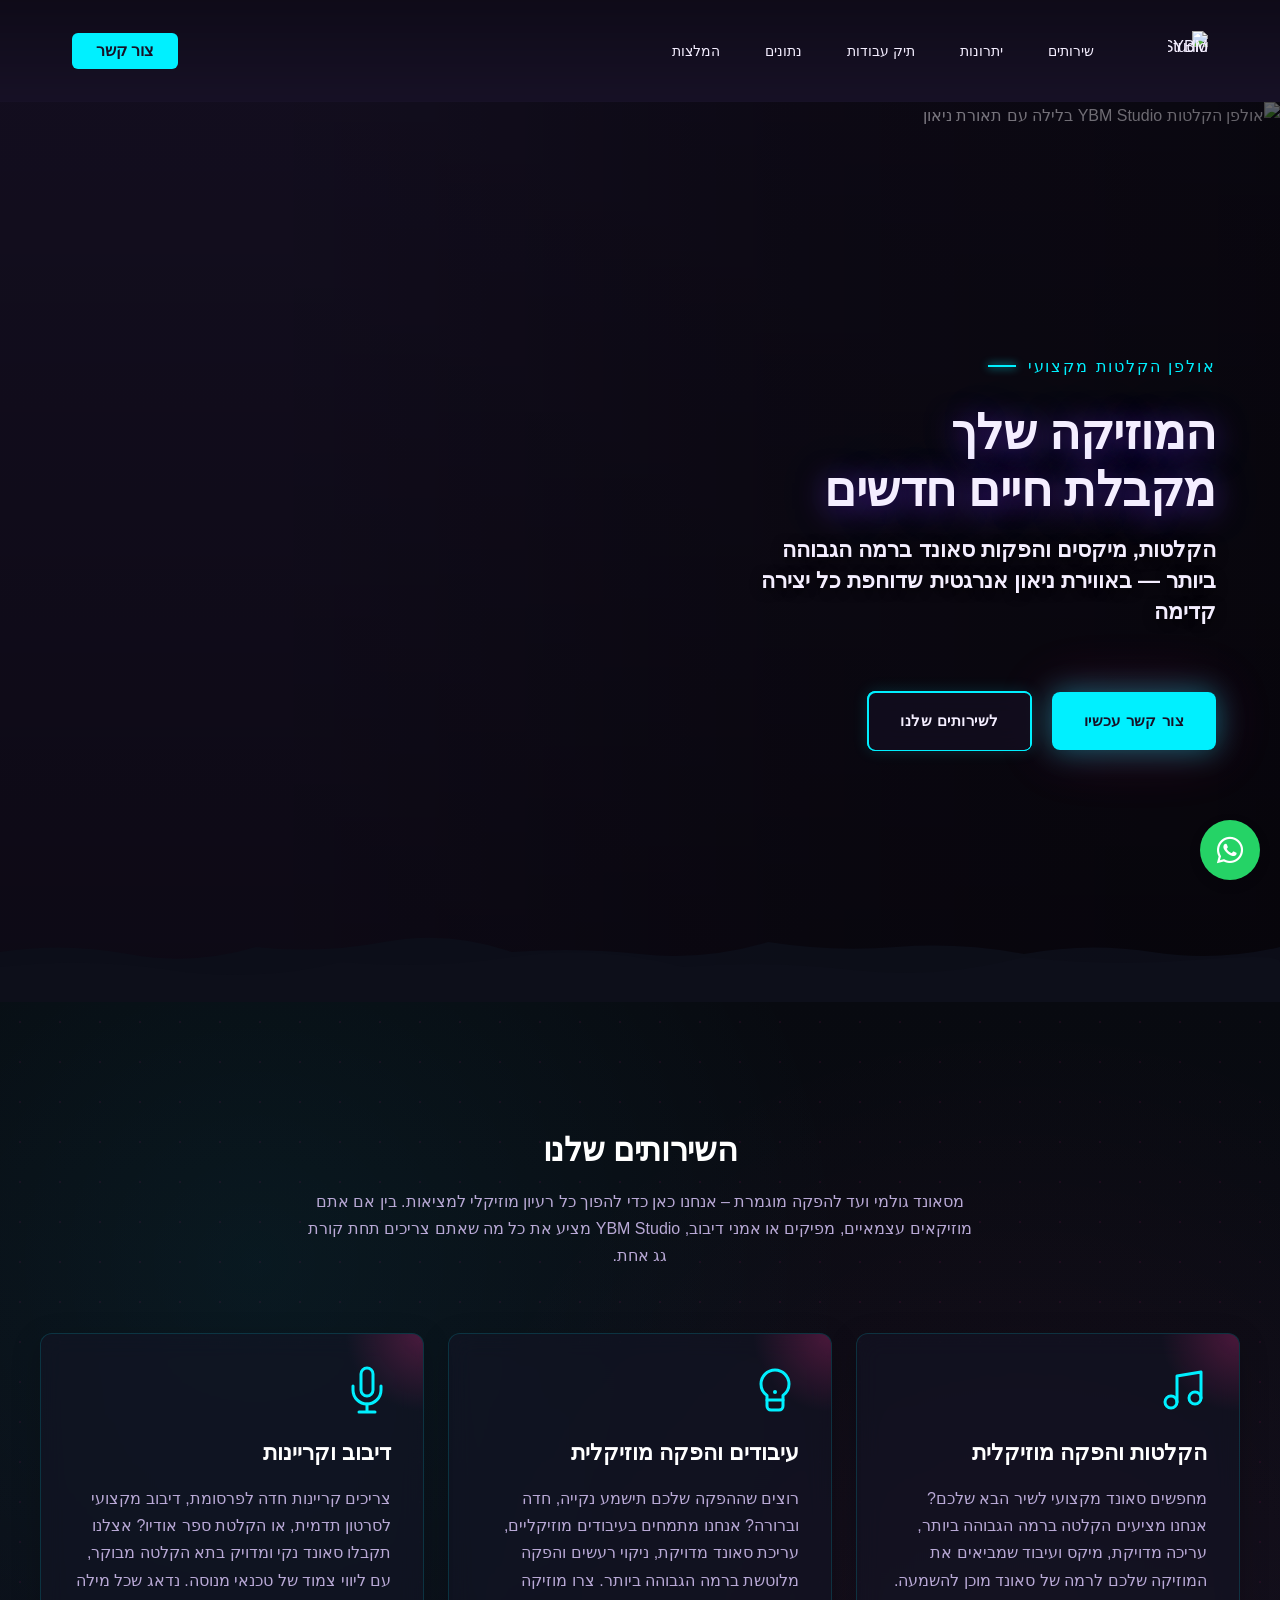
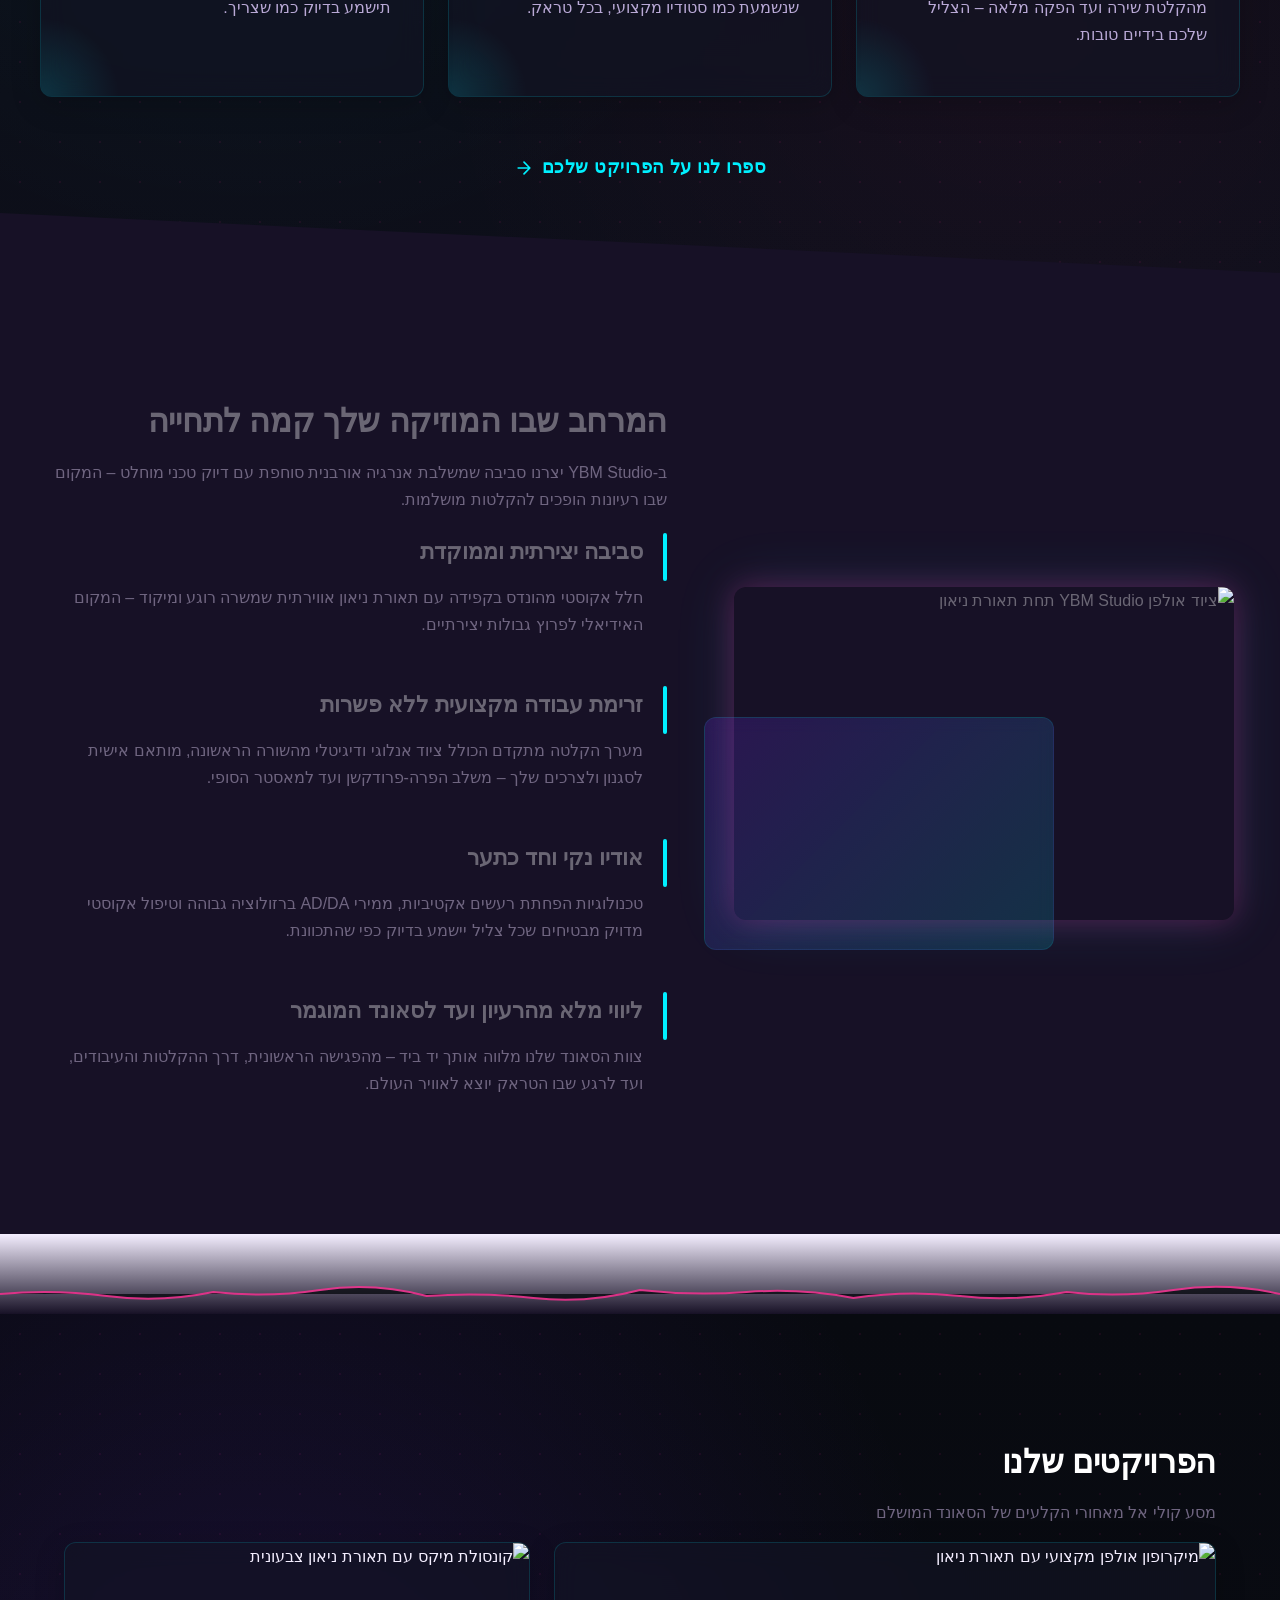
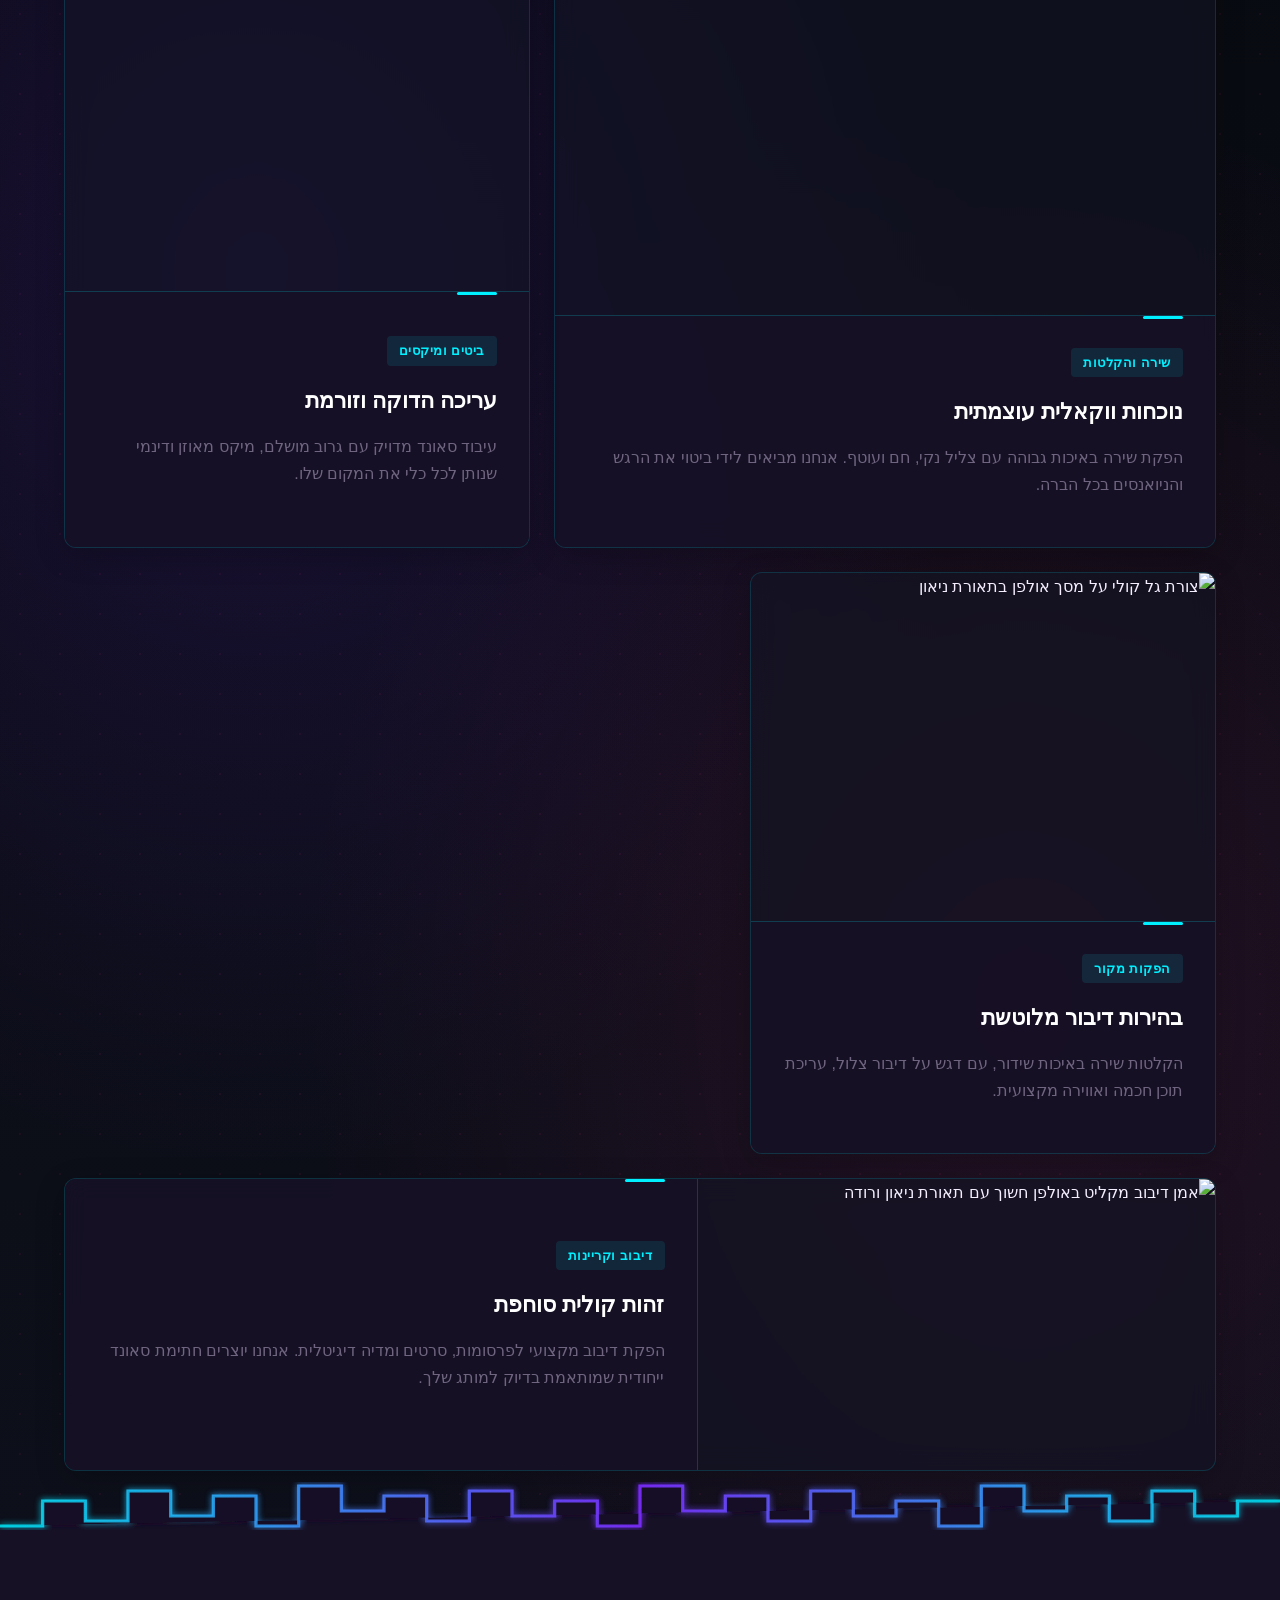
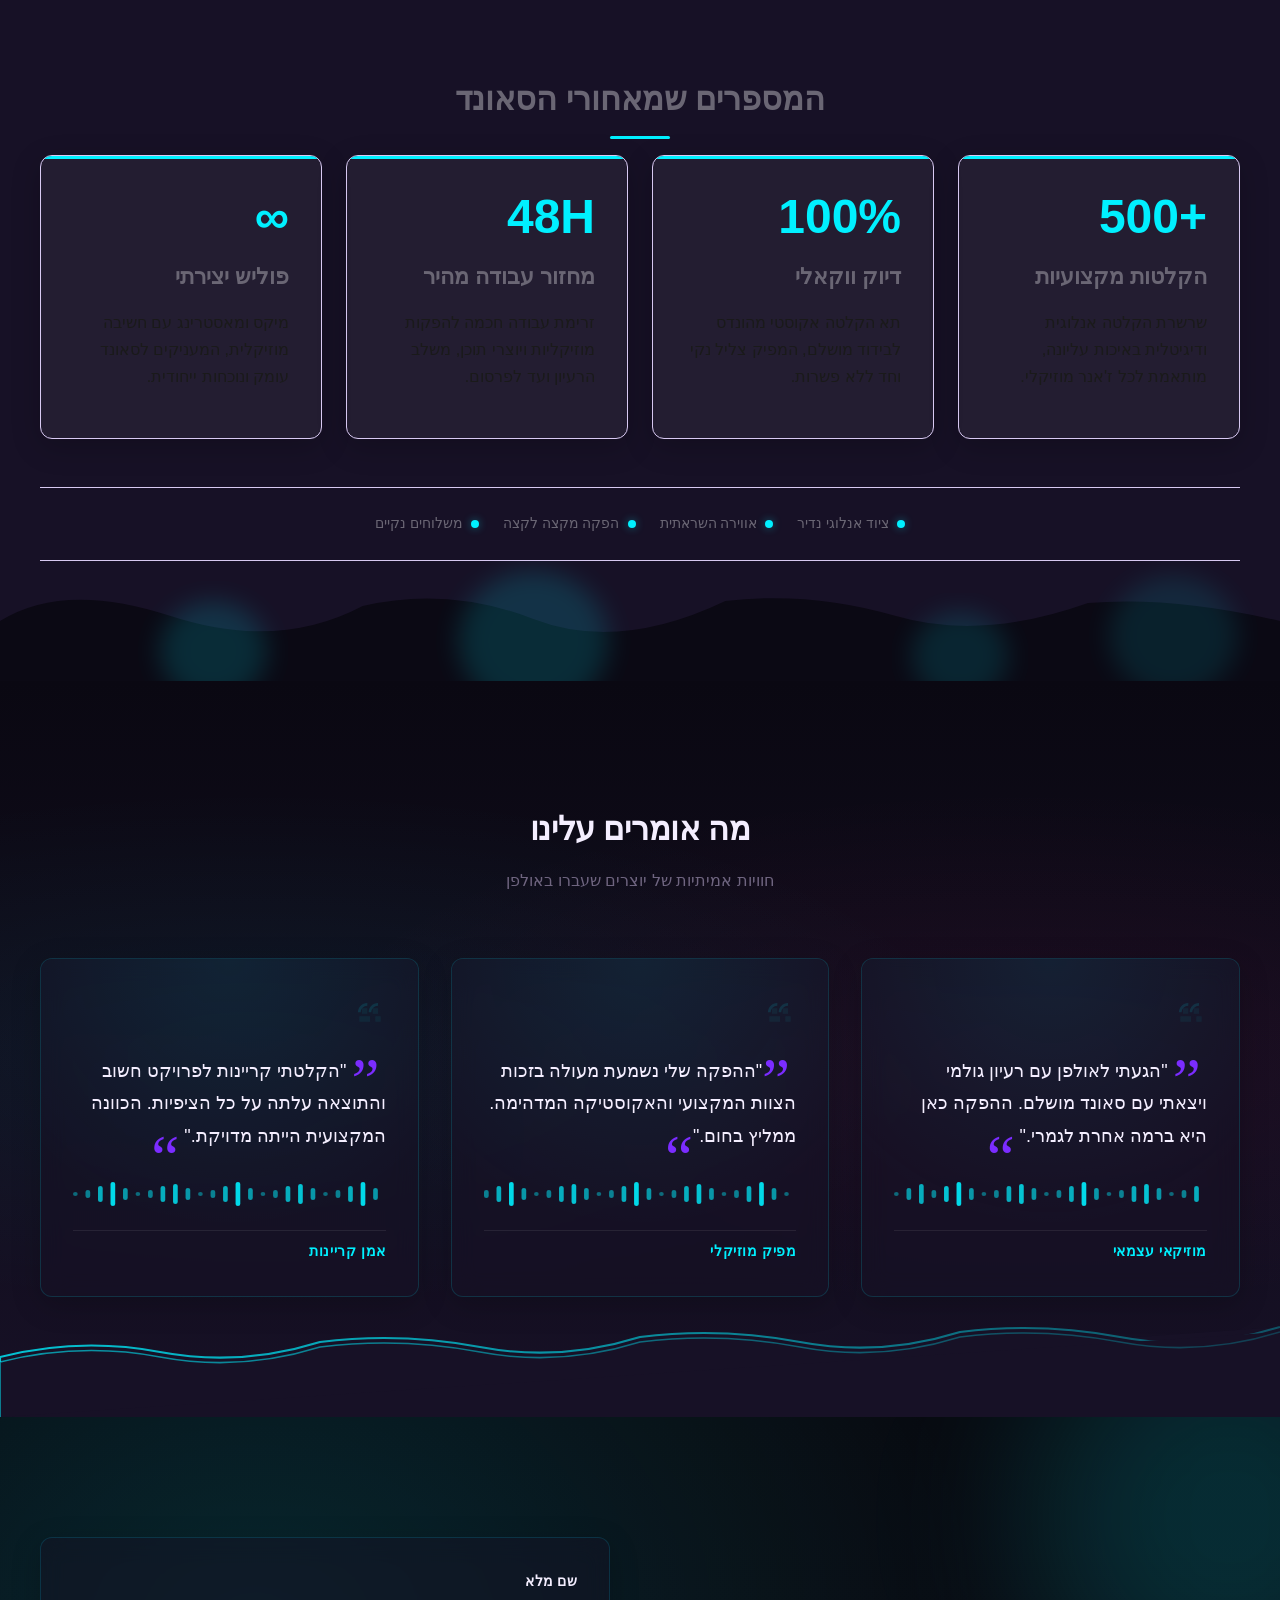
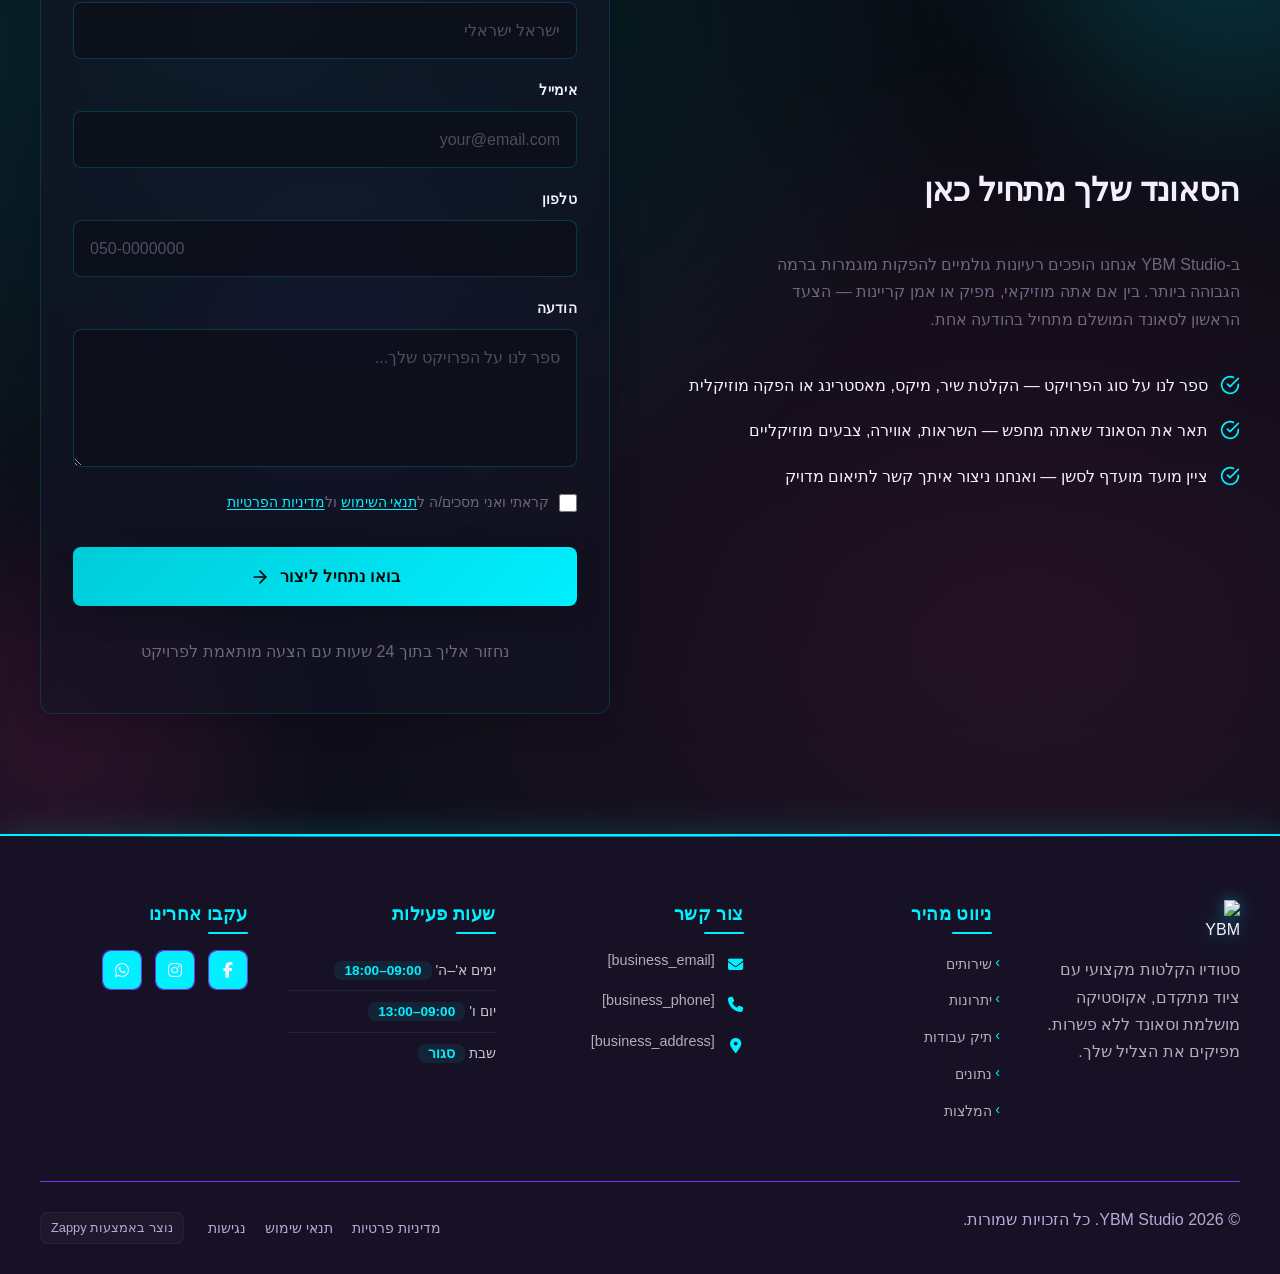
==== commit f51f8153: "Background sync: Progressive GitHub Sync" ====
--- a/index.html
+++ b/index.html
@@ -2,8 +2,8 @@
     <meta charset="UTF-8">
     <meta name="viewport" content="width=device-width, initial-scale=1.0">
     <meta name="robots" content="index, follow">
-    <title>הקלטת פודקאסטים בצליל מושלם — YBM Studio</title>
-    <meta name="description" content="אולפן הקלטות בתל אביב עם אווירת ניאון ורוד-ציאן שמפיחה חיים במוזיקה שלך. ציוד מתקדם, יחס אישי וחוויית הקלטה בלתי נשכחת — בואו ליצור את הצליל הבא שלכם עוד היום.">
+    <title>אולפן הקלטות מקצועי — YBM Studio | הפקה מוזיקלית, עיבודים והקלטות שירה</title>
+    <meta name="description" content="אולפן הקלטות בתל אביב עם אווירת ניאון ורוד-ציאן שמפיחה חיים במוזיקה שלך. ציוד מתקדם, יחס אישי וחוויית הקלטה בלתי נשכחת — הפקות מוזיקליות, עיבודים והקלטות שירה מקצועיות.">
     <meta name="keywords" content="podcast recording studio, אולפן הקלטות, יהודה בן משה, הקלטת פודקאסט, אולפן הקלטות תל אביב">
     
     <!-- Favicons -->
@@ -592,11 +592,11 @@
   }, true);
 })();
 </script>
-    <meta property="og:title" content="הקלטת פודקאסטים בצליל מושלם — YBM Studio">
-    <meta property="og:description" content="אולפן הקלטות בתל אביב עם אווירת ניאון ורוד-ציאן שמפיחה חיים במוזיקה שלך. ציוד מתקדם, יחס אישי וחוויית הקלטה בלתי נשכחת — בואו ליצור את הצליל הבא שלכם עוד היום.">
+    <meta property="og:title" content="אולפן הקלטות מקצועי — YBM Studio | הפקה מוזיקלית, עיבודים והקלטות שירה">
+    <meta property="og:description" content="אולפן הקלטות בתל אביב עם אווירת ניאון ורוד-ציאן שמפיחה חיים במוזיקה שלך. ציוד מתקדם, יחס אישי וחוויית הקלטה בלתי נשכחת — הפקות מוזיקליות, עיבודים והקלטות שירה מקצועיות.">
     <meta name="twitter:card" content="summary_large_image">
-    <meta name="twitter:title" content="הקלטת פודקאסטים בצליל מושלם — YBM Studio">
-    <meta name="twitter:description" content="אולפן הקלטות בתל אביב עם אווירת ניאון ורוד-ציאן שמפיחה חיים במוזיקה שלך. ציוד מתקדם, יחס אישי וחוויית הקלטה בלתי נשכחת — בואו ליצור את הצליל הבא שלכם עוד היום.">
+    <meta name="twitter:title" content="אולפן הקלטות מקצועי — YBM Studio | הפקה מוזיקלית, עיבודים והקלטות שירה">
+    <meta name="twitter:description" content="אולפן הקלטות בתל אביב עם אווירת ניאון ורוד-ציאן שמפיחה חיים במוזיקה שלך. ציוד מתקדם, יחס אישי וחוויית הקלטה בלתי נשכחת — הפקות מוזיקליות, עיבודים והקלטות שירה מקצועיות.">
     <meta property="og:type" content="website">
   <meta property="og:locale" content="he_IL">
   
@@ -1288,8 +1288,8 @@
     <svg data-no-icon-edit="true" aria-hidden="true" viewBox="0 0 1200 120" preserveAspectRatio="none" xmlns="http://www.w3.org/2000/svg">
       <defs>
         <linearGradient id="heroWaveGrad" x1="0%" y1="0%" x2="100%" y2="0%">
-          <stop offset="0%" stop-color="#00F0FF"></stop>
-          <stop offset="100%" stop-color="#FF2E93"></stop>
+          <stop offset="0%" stop-color="#FF2E93"></stop>
+          <stop offset="100%" stop-color="#00F0FF"></stop>
         </linearGradient>
       </defs>
       <path d="M0,120 L0,70 Q60,60 120,72 T240,65 Q300,72 360,60 T480,70 Q540,65 600,72 T720,60 Q780,70 840,65 T960,72 Q1020,60 1080,70 T1200,65 L1200,120 Z" fill="#0D0F1A" opacity="0.9"></path>
@@ -1303,7 +1303,7 @@
     <!-- Intro Block -->
     <div class="index-services-section__intro">
       <h2 class="index-services-section__heading">השירותים שלנו</h2>
-      <p class="index-services-section__subtitle">מסאונד גולמי ועד להפקה מוגמרת – אנחנו כאן כדי להפוך כל רעיון מוזיקלי למציאות. בין אם אתם מוזיקאים עצמאיים, פודקאסטרים או אמני דיבוב, YBM Studio מציע את כל מה שאתם צריכים תחת קורת גג אחת.</p>
+      <p class="index-services-section__subtitle">מסאונד גולמי ועד להפקה מוגמרת – אנחנו כאן כדי להפוך כל רעיון מוזיקלי למציאות. בין אם אתם מוזיקאים עצמאיים, מפיקים או אמני דיבוב, YBM Studio מציע את כל מה שאתם צריכים תחת קורת גג אחת.</p>
     </div>
 
     <!-- Services Grid -->
@@ -1330,8 +1330,8 @@
             <path d="M12 13v.01" stroke="currentColor" stroke-width="2" stroke-linecap="round"></path>
           </svg>
         </div>
-        <h3 class="index-services-section__card-title">הפקת פודקאסטים</h3>
-        <p class="index-services-section__card-text">רוצים שהפודקאסט שלכם יישמע נקי, חד וברור? אנחנו מתמחים בהקלטת דיבור איכותית, עריכת פרקים, ניקוי רעשים והפקת סאונד מלוטשת שתשאיר את המאזינים מחוברים. צרו תוכן שנשמע כמו סטודיו מקצועי, בכל פרק.</p>
+        <h3 class="index-services-section__card-title">עיבודים והפקה מוזיקלית</h3>
+        <p class="index-services-section__card-text">רוצים שההפקה שלכם תישמע נקייה, חדה וברורה? אנחנו מתמחים בעיבודים מוזיקליים, עריכת סאונד מדויקת, ניקוי רעשים והפקה מלוטשת ברמה הגבוהה ביותר. צרו מוזיקה שנשמעת כמו סטודיו מקצועי, בכל טראק.</p>
       </article>
 
       <!-- Card 3: Voice-Over & Dubbing -->
@@ -1436,7 +1436,7 @@
       <!-- Base fade fill -->
       <rect x="0" y="0" width="1200" height="80" fill="url(#fadeGradient)"></rect>
       <!-- Neon cyan waveform line -->
-      <path d="M0,60 Q50,55 100,62 T200,58 Q250,64 300,56 T400,62 Q450,58 500,64 T600,56 Q650,62 700,58 T800,64 Q850,56 900,62 T1000,58 Q1050,64 1100,56 T1200,60" fill="#080A10" stroke="#00F0FF" stroke-width="2" opacity="0.8"></path>
+      <path d="M0,60 Q50,55 100,62 T200,58 Q250,64 300,56 T400,62 Q450,58 500,64 T600,56 Q650,62 700,58 T800,64 Q850,56 900,62 T1000,58 Q1050,64 1100,56 T1200,60" fill="#080A10" stroke="#FF2E93" stroke-width="2" opacity="0.8"></path>
     </svg>
   </div>
 </section>
@@ -1478,9 +1478,9 @@
                     <img loading="lazy" decoding="async" data-placeholder="index-portfolio-image-3" data-context="Audio waveform visualization on a dark studio monitor screen, glowing neon cyan and magenta waveforms against a deep violet background, modern digital audio workstation" width="400" height="300" src="/assets/site-image-index-portfolio-image-3.webp" alt="צורת גל קולי על מסך אולפן בתאורת ניאון" fetchpriority="low">
                 </div>
                 <div class="portfolio-item__caption">
-                    <span class="caption-tag">פודקאסטים</span>
+                    <span class="caption-tag">הפקות מקור</span>
                     <h3>בהירות דיבור מלוטשת</h3>
-                    <p>הקלטות פודקאסט באיכות שידור, עם דגש על דיבור צלול, עריכת תוכן חכמה ואווירה מקצועית.</p>
+                    <p>הקלטות שירה באיכות שידור, עם דגש על דיבור צלול, עריכת תוכן חכמה ואווירה מקצועית.</p>
                 </div>
             </article>
 
@@ -1541,7 +1541,7 @@
       <div class="index-stats-section__card">
         <span class="index-stats-section__number">48H</span>
         <h3 class="index-stats-section__card-title">מחזור עבודה מהיר</h3>
-        <p class="index-stats-section__card-text" style="color: #1A1A1A !important">זרימת עבודה חכמה לפודקאסטים ויוצרי תוכן, משלב הרעיון ועד לפרסום.</p>
+        <p class="index-stats-section__card-text" style="color: #1A1A1A !important">זרימת עבודה חכמה להפקות מוזיקליות ויוצרי תוכן, משלב הרעיון ועד לפרסום.</p>
       </div>
       <div class="index-stats-section__card">
         <span class="index-stats-section__number">∞</span>
@@ -1649,9 +1649,7 @@
             <path d="M10 11H6V7H10V11ZM18 11H14V7H18V11ZM4 13H12V17H4V13ZM16 13H20V17H16V13Z" fill="var(--primary)" opacity="0.2"></path>
             <path d="M3 10C3 6.13401 6.13401 3 10 3V5C7.23858 5 5 7.23858 5 10H3ZM11 10C11 6.13401 14.134 3 18 3V5C15.2386 5 13 7.23858 13 10H11Z" fill="var(--primary)" opacity="0.4"></path>
           </svg>
-          <blockquote class="index-testimonials-section__quote">
-            "הפודקאסט שלי נשמע מעולה בזכות הצוות המקצועי והאקוסטיקה המדהימה. ממליץ בחום."
-          </blockquote>
+          <blockquote class="index-testimonials-section__quote">"ההפקה שלי נשמעת מעולה בזכות הצוות המקצועי והאקוסטיקה המדהימה. ממליץ בחום."</blockquote>
           <div class="index-testimonials-section__waveform">
             <svg data-no-icon-edit="true" aria-hidden="true" width="100%" height="24" viewBox="0 0 200 24" preserveAspectRatio="none">
               <rect x="0" y="8" width="3" height="8" rx="2" fill="var(--secondary)" opacity="0.5"></rect>
@@ -1682,7 +1680,7 @@
             </svg>
           </div>
           <footer class="index-testimonials-section__author">
-            <span class="index-testimonials-section__role">יוצר פודקאסטים</span>
+            <span class="index-testimonials-section__role">מפיק מוזיקלי</span>
           </footer>
         </div>
       </article>
@@ -1764,15 +1762,13 @@
     <!-- START: Persuasive CTA Column -->
     <div class="index-contact-section__cta">
       <h2 class="index-contact-section__heading">הסאונד שלך מתחיל כאן</h2>
-      <p class="index-contact-section__description">
-        ב-YBM Studio אנחנו הופכים רעיונות גולמיים להפקות מוגמרות ברמה הגבוהה ביותר. בין אם אתה מוזיקאי, פודקאסטר או אמן קריינות — הצעד הראשון לסאונד המושלם מתחיל בהודעה אחת.
-      </p>
+      <p class="index-contact-section__description">ב-YBM Studio אנחנו הופכים רעיונות גולמיים להפקות מוגמרות ברמה הגבוהה ביותר. בין אם אתה מוזיקאי, מפיק או אמן קריינות — הצעד הראשון לסאונד המושלם מתחיל בהודעה אחת.</p>
       <ul class="index-contact-section__bullets">
         <li class="index-contact-section__bullet-item">
           <span class="index-contact-section__bullet-icon" aria-hidden="true">
             <svg data-element-type="icon" data-icon-type="svg" width="20" height="20" viewBox="0 0 24 24" fill="none" stroke="currentColor" stroke-width="2" stroke-linecap="round" stroke-linejoin="round"><path d="M22 11.08V12a10 10 0 1 1-5.93-9.14"></path><polyline points="22 4 12 14.01 9 11.01"></polyline></svg>
           </span>
-          <span>ספר לנו על סוג הפרויקט — הקלטת שיר, מיקס, מאסטרינג או הפקת פודקאסט</span>
+          <span>ספר לנו על סוג הפרויקט — הקלטת שיר, מיקס, מאסטרינג או הפקה מוזיקלית</span>
         </li>
         <li class="index-contact-section__bullet-item">
           <span class="index-contact-section__bullet-icon" aria-hidden="true">
@@ -1970,59 +1966,4 @@
       }, 500);
     })();
     </script>
-
-    <script id="zappy-navbar-scroll-effect">
-    (function(){
-      var nb=document.querySelector('nav.navbar,.navbar:not(.zappy-catalog-menu)');
-      var cm=document.querySelector('.zappy-catalog-menu,#zappy-catalog-menu');
-      if(!nb)return;
-      var fb='rgba(244,238,255,0.85)';
-      var th=60;
-      var rs=getComputedStyle(document.documentElement);
-      var td=rs.getPropertyValue('--text-dark').trim()||'#1a1a1a';
-      var tl=rs.getPropertyValue('--text-light').trim()||'#ffffff';
-      var st=true?td:tl;
-      nb.style.transition='background 0.3s ease,backdrop-filter 0.3s ease,-webkit-backdrop-filter 0.3s ease,box-shadow 0.3s ease';
-      if(cm)cm.style.transition='background 0.3s ease,backdrop-filter 0.3s ease,-webkit-backdrop-filter 0.3s ease';
-      var neSel='a,.navbar-brand,.navbar-brand a,.dropdown-toggle,.mobile-toggle,.phone-header-btn,.mobile-hamburger-btn,.mobile-close-btn,.mobile-submenu-toggle,.nav-link,.lang-switcher-current';
-      var skipCls=['cart-link','login-link','nav-search-toggle','search-toggle'];
-      function sTC(c,clr){var els=c.querySelectorAll(neSel);for(var i=0;i<els.length;i++){var sk=false;if(els[i].closest('.sub-menu')||els[i].closest('.dropdown-menu')){sk=true;}for(var j=0;j<skipCls.length;j++){if(els[i].classList.contains(skipCls[j])){sk=true;break;}}if(!sk)els[i].style.setProperty('color',clr,'important');}try{if(typeof window.fixLanguageSwitcherColor==='function')window.fixLanguageSwitcherColor();}catch(e){}}
-      function cTC(c){var els=c.querySelectorAll(neSel);for(var i=0;i<els.length;i++){if(els[i].closest('.sub-menu')||els[i].closest('.dropdown-menu'))continue;els[i].style.removeProperty('color');}try{if(typeof window.fixLanguageSwitcherColor==='function')window.fixLanguageSwitcherColor();}catch(e){}}
-      function applyScrolled(){
-        nb.classList.add('scrolled');
-        if(window.innerWidth>768){
-          nb.style.setProperty('--frosted-text',st);
-          nb.style.setProperty('background-image','none','important');
-          nb.style.setProperty('background-color',fb,'important');
-          nb.style.backdropFilter='blur(12px)';nb.style.webkitBackdropFilter='blur(12px)';nb.style.boxShadow='0 2px 16px rgba(0,0,0,0.12)';
-          sTC(nb,st);
-        }
-        if(cm){cm.classList.add('scrolled');if(window.innerWidth>768){cm.style.setProperty('background',fb,'important');cm.style.setProperty('backdrop-filter','blur(12px)','important');cm.style.setProperty('-webkit-backdrop-filter','blur(12px)','important');sTC(cm,st);}}
-      }
-      function onS(){
-        if(window._zappyNavNoDarkHero) return;
-        if(window.innerWidth<=768){nb.classList.remove('scrolled');cTC(nb);if(cm){cm.classList.remove('scrolled');cTC(cm);}return;}
-        var y=window.scrollY||window.pageYOffset;
-        if(y>th){
-          nb.classList.add('scrolled');nb.style.setProperty('background-color',fb,'important');nb.style.setProperty('background-image','none','important');
-          nb.style.setProperty('--frosted-text',st);nb.style.backdropFilter='blur(12px)';nb.style.webkitBackdropFilter='blur(12px)';nb.style.boxShadow='0 2px 16px rgba(0,0,0,0.12)';
-          sTC(nb,st);
-          if(cm){cm.classList.add('scrolled');cm.style.setProperty('background',fb,'important');cm.style.setProperty('backdrop-filter','blur(12px)','important');cm.style.setProperty('-webkit-backdrop-filter','blur(12px)','important');sTC(cm,st);}
-        }else{
-          nb.classList.remove('scrolled');nb.style.setProperty('background-color','transparent','important');nb.style.removeProperty('background-image');
-          nb.style.removeProperty('--frosted-text');nb.style.backdropFilter='none';nb.style.webkitBackdropFilter='none';nb.style.boxShadow='none';
-          cTC(nb);
-          if(cm){cm.classList.remove('scrolled');cm.style.setProperty('background','transparent','important');cm.style.setProperty('backdrop-filter','none','important');cm.style.setProperty('-webkit-backdrop-filter','none','important');cTC(cm);}
-        }
-      }
-      function sLum(rv,gv,bv){rv/=255;gv/=255;bv/=255;rv=rv<=0.03928?rv/12.92:Math.pow((rv+0.055)/1.055,2.4);gv=gv<=0.03928?gv/12.92:Math.pow((gv+0.055)/1.055,2.4);bv=bv<=0.03928?bv/12.92:Math.pow((bv+0.055)/1.055,2.4);return 0.2126*rv+0.7152*gv+0.0722*bv;}
-      window.addEventListener('scroll',onS,{passive:true});
-      window.addEventListener('resize',onS,{passive:true});
-      onS();
-      var heroEl=document.querySelector('section[class*="hero"],section[class*="Hero"],[data-hero-type],[data-zappy-section="hero"]');if(!heroEl){var _cs=document.querySelectorAll('main:not(.courses-page-main)>section,main:not(.courses-page-main) section,body>section,.zappy-page-sections>section');for(var _si=0;_si<Math.min(_cs.length,4);_si++){var _s=_cs[_si];var _cl=((_s.className||'')+'').toLowerCase();if(/announce|ticker|marquee|promo-bar|top-bar|notification/.test(_cl))continue;if(_s.getAttribute('data-zappy-section')==='announcement')continue;heroEl=_s;break;}}
-      var hasDH=false;
-      if(heroEl){var hCs=getComputedStyle(heroEl);var hBI=hCs.backgroundImage;if(hBI&&hBI!=='none'){if(hBI.indexOf('url(')!==-1){var hM2=hCs.backgroundColor.match(/\d+/g);if(hM2&&hM2.length>=3){hasDH=sLum(parseInt(hM2[0]),parseInt(hM2[1]),parseInt(hM2[2]))<0.4;}else{hasDH=true;}}else if(hBI.indexOf('gradient')!==-1){var cM=hBI.match(/rgba?\(\s*(\d+)\s*,\s*(\d+)\s*,\s*(\d+)/g);if(cM&&cM.length>0){var tLm=0;for(var ci=0;ci<cM.length;ci++){var pts=cM[ci].match(/\d+/g);tLm+=sLum(parseInt(pts[0]),parseInt(pts[1]),parseInt(pts[2]));}hasDH=(tLm/cM.length)<0.4;}else{hasDH=true;}}else{hasDH=true;}}else{var hM=hCs.backgroundColor.match(/\d+/g);if(hM&&hM.length>=3){hasDH=sLum(parseInt(hM[0]),parseInt(hM[1]),parseInt(hM[2]))<0.4;}if(!hasDH){if(heroEl.querySelector('[data-hero-bg],[data-hero-background],.zappy-section-video-bg,.zappy-section-video')){hasDH=true;}else{var _mk=heroEl.querySelectorAll('img,video');for(var _mi=0;_mi<_mk.length;_mi++){var _mp=getComputedStyle(_mk[_mi]).position;if(_mp==='absolute'||_mp==='fixed'){hasDH=true;break;}}}}}}
-      if(!hasDH){window.removeEventListener('scroll',onS);window.removeEventListener('resize',onS);applyScrolled();window._zappyNavNoDarkHero=true;}
-    })();
-    </script>
 </body></html>
--- a/styles.css
+++ b/styles.css
@@ -68,16 +68,16 @@
   src: url('assets/fonts/Rubik-Bold.woff2') format('woff2');
 }
 :root {
-  --primary: #00F0FF;
-  --secondary: #FF2E93;
+--primary: #00F0FF;
+  --secondary: #00F0FF;
   --accent: #7B2CFF;
-  --bg-light: #F4EEFF;
+  --bg-light: #171126;
   --bg-dark: #171126;
-  --text-dark: #171126;
+  --text-dark: #6a6674;
   --text-light: #F4EEFF;
-  --text-muted: #B9A9D6;
+  --text-muted: #6f6580;
   --border-light: #D8C9F2;
-  --border-dark: #3C2A5F;
+  --border-dark: #7B2CFF;
   --nav-bg: transparent;
   --nav-text: #F4EEFF;
   --nav-text-hover: #00F0FF;
@@ -98,6 +98,13 @@
   --spacing-element-gap: 16px;
   --transition-default: all 0.3s ease;
   --transition-hover: all 0.3s ease;
+  --primary-color: #00F0FF;
+  --secondary-color: #00F0FF;
+  --accent-color: #7B2CFF;
+  --background-color: #171126;
+  --surface-color: #F4EEFF;
+  --text-color: #6a6674;
+  --text-secondary-color: #6f6580;
 }
 
 *, *::before, *::after {
@@ -2429,7 +2436,7 @@
 
 .index-services-section__cta-link:hover {
   color: #FFFFFF;
-  border-bottom-color: #FF2E93;
+  border-bottom-color: #00F0FF;
   text-shadow: 0 0 20px rgba(0,240,255,0.5);
 }
 
@@ -3531,7 +3538,7 @@
 
 /* Submit Button */
 .index-contact-section__submit-btn {
-  background: linear-gradient(135deg, #E91E8C 0%, #FF2D78 100%);
+  background: linear-gradient(135deg, #00CCD9 0%, #00EFFE 100%);
   color: #ffffff;
   padding: 16px 32px;
   border-radius: var(--radius-btn, 8px);
@@ -3554,7 +3561,7 @@
 .index-contact-section__submit-btn:hover {
   transform: translateY(-2px);
   box-shadow: 0 16px 60px rgba(0, 0, 0, 0.7), 0 0 40px rgba(0, 212, 255, 0.15);
-  background: linear-gradient(135deg, #FF2D78 0%, #E91E8C 100%);
+  background: linear-gradient(135deg, #00EFFE 0%, #00CCD9 100%);
 }
 
 .index-contact-section__submit-btn svg {
@@ -4322,11 +4329,11 @@
   --cc-modal-bg: #ffffff;
   --cc-primary-color: #1f2937;
   --cc-secondary-color: #4b5563;
-  --cc-btn-primary-bg: #00f0ff;
+  --cc-btn-primary-bg: #00F0FF;
   --cc-btn-primary-color: #ffffff;
-  --cc-btn-primary-border: #00f0ff;
-  --cc-btn-primary-hover-bg: #00d7e6;
-  --cc-btn-primary-hover-border: #00d7e6;
+  --cc-btn-primary-border: #00F0FF;
+  --cc-btn-primary-hover-bg: #FF2E93;
+  --cc-btn-primary-hover-border: #FF2E93;
   --cc-btn-primary-hover-color: #ffffff;
   /* --cc-btn-secondary-* are used by BOTH the bar's "Customize" link and
    * the preferences modal's "Accept Necessary" / "Save Preferences" pills.
@@ -4340,7 +4347,7 @@
   --cc-btn-secondary-hover-bg: #e5e7eb;
   --cc-btn-secondary-hover-color: #111827;
   --cc-btn-secondary-hover-border: #d1d5db;
-  --cc-toggle-on-bg: #00f0ff;
+  --cc-toggle-on-bg: #00F0FF;
 }
 
 #cc-main,
@@ -4453,7 +4460,7 @@
  * defaults for the preferences modal's two secondary pills). */
 #zappy-cookie-banner .zappy-cookie-banner__button--customize {
   background-color: transparent !important;
-  color: #00f0ff !important;
+  color: #00F0FF !important;
   border: none !important;
   padding: 0 8px !important;
   height: 32px !important;
@@ -4463,7 +4470,7 @@
 }
 
 #zappy-cookie-banner .zappy-cookie-banner__button--customize:hover {
-  color: #00d7e6 !important;
+  color: #FF2E93 !important;
   background-color: transparent !important;
 }
 
@@ -4845,6 +4852,15 @@
 ._access-icon {
   display: flex !important;
 }
+/* === BUTTON TEXT OVERRIDES START === */
+.btn-secondary,
+.btn--secondary,
+[class*="btn-secondary"],
+[class*="btn--secondary"] { color: #333333 !important; }
+.navbar .nav-cta-btn,
+.nav-cta-btn { color: #FFFFFF !important; }
+/* === BUTTON TEXT OVERRIDES END === */
+
 /* mobile-submenu-overflow-fix */
 @media (max-width: 768px) {
   .navbar .sub-menu.mobile-expanded,
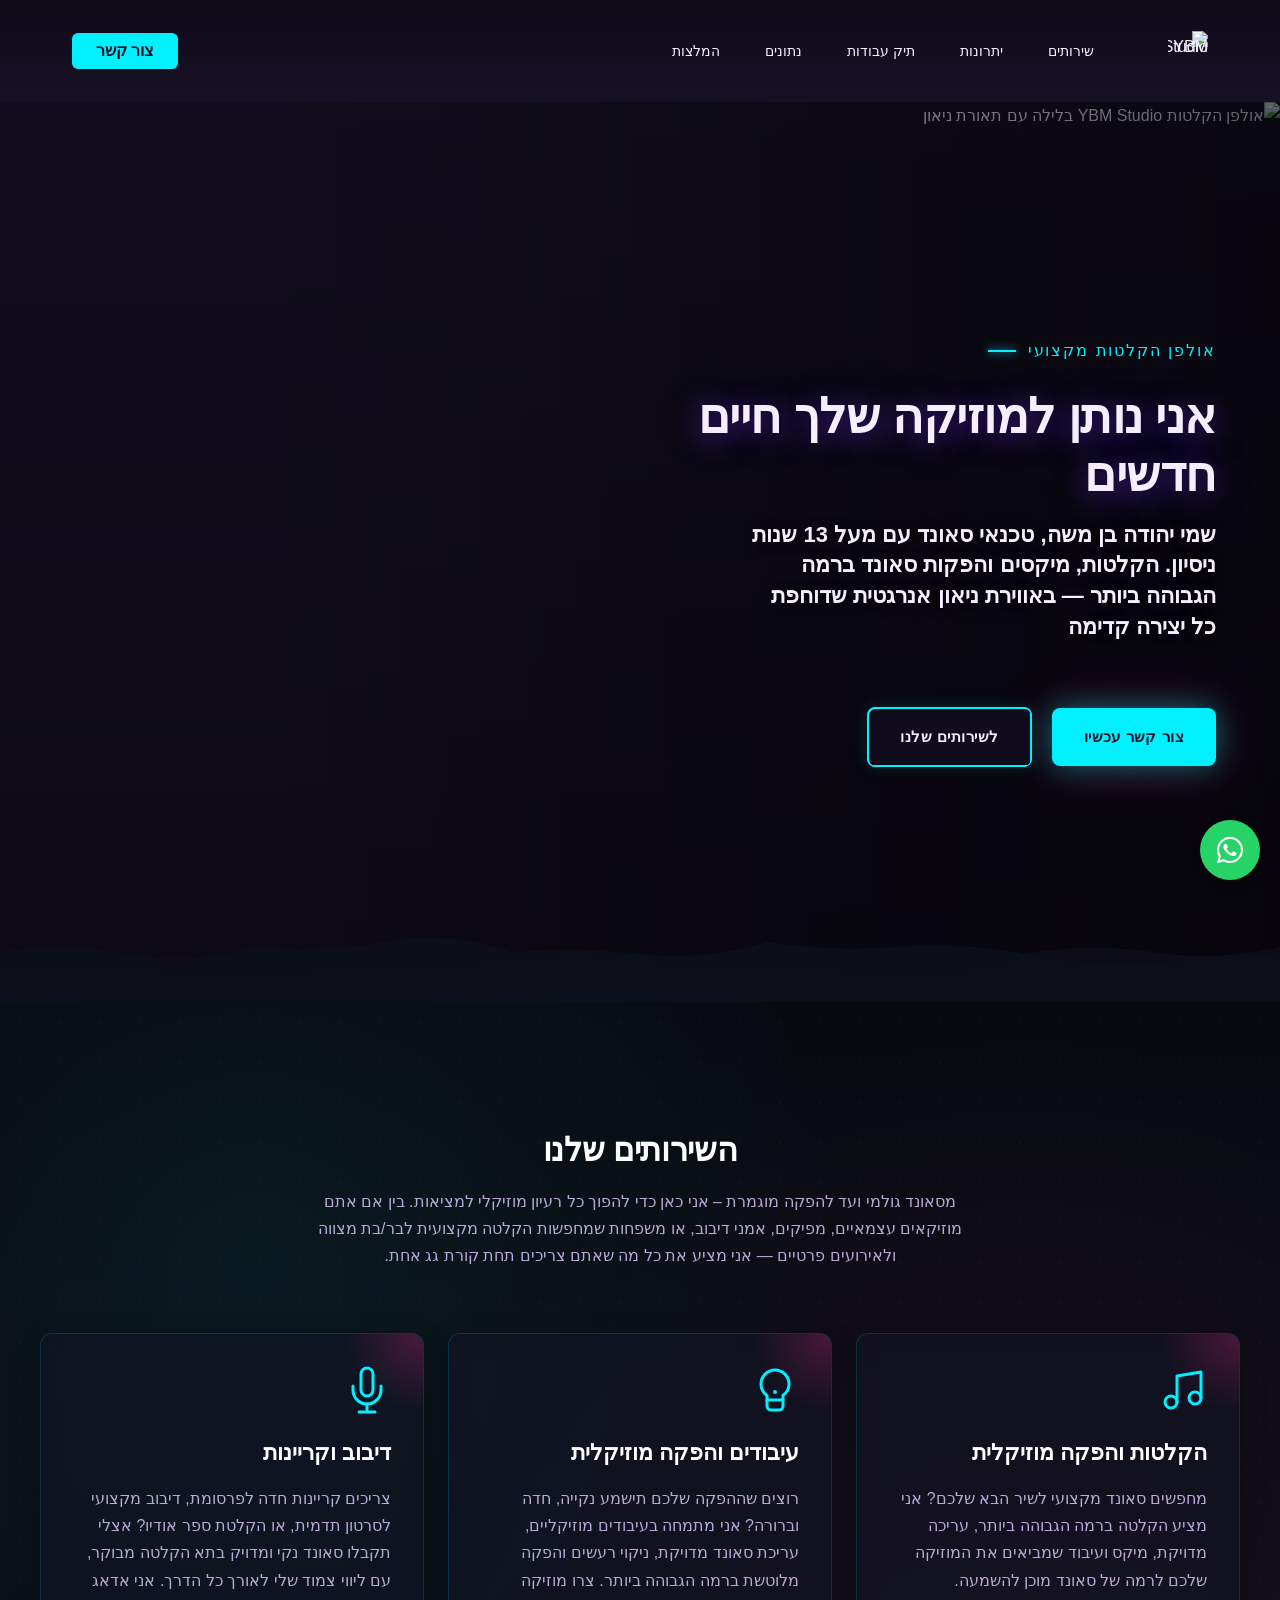
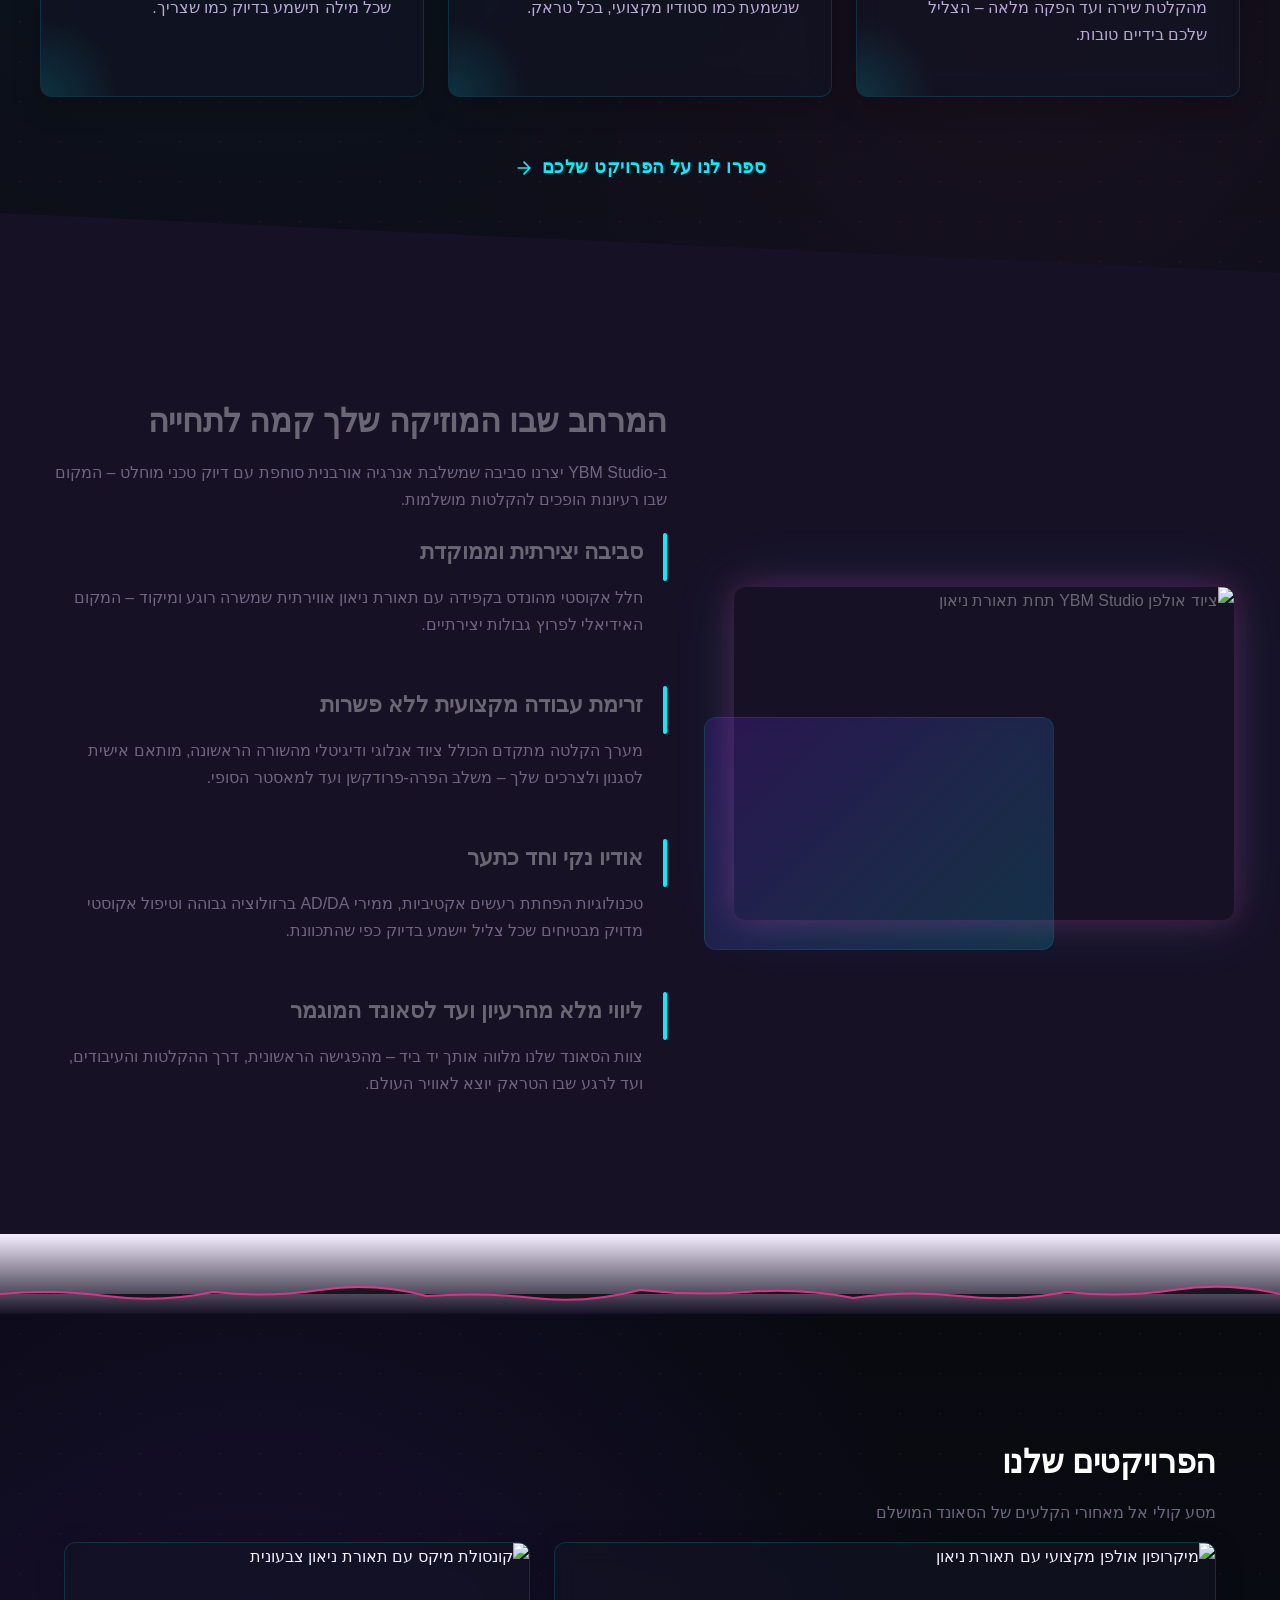
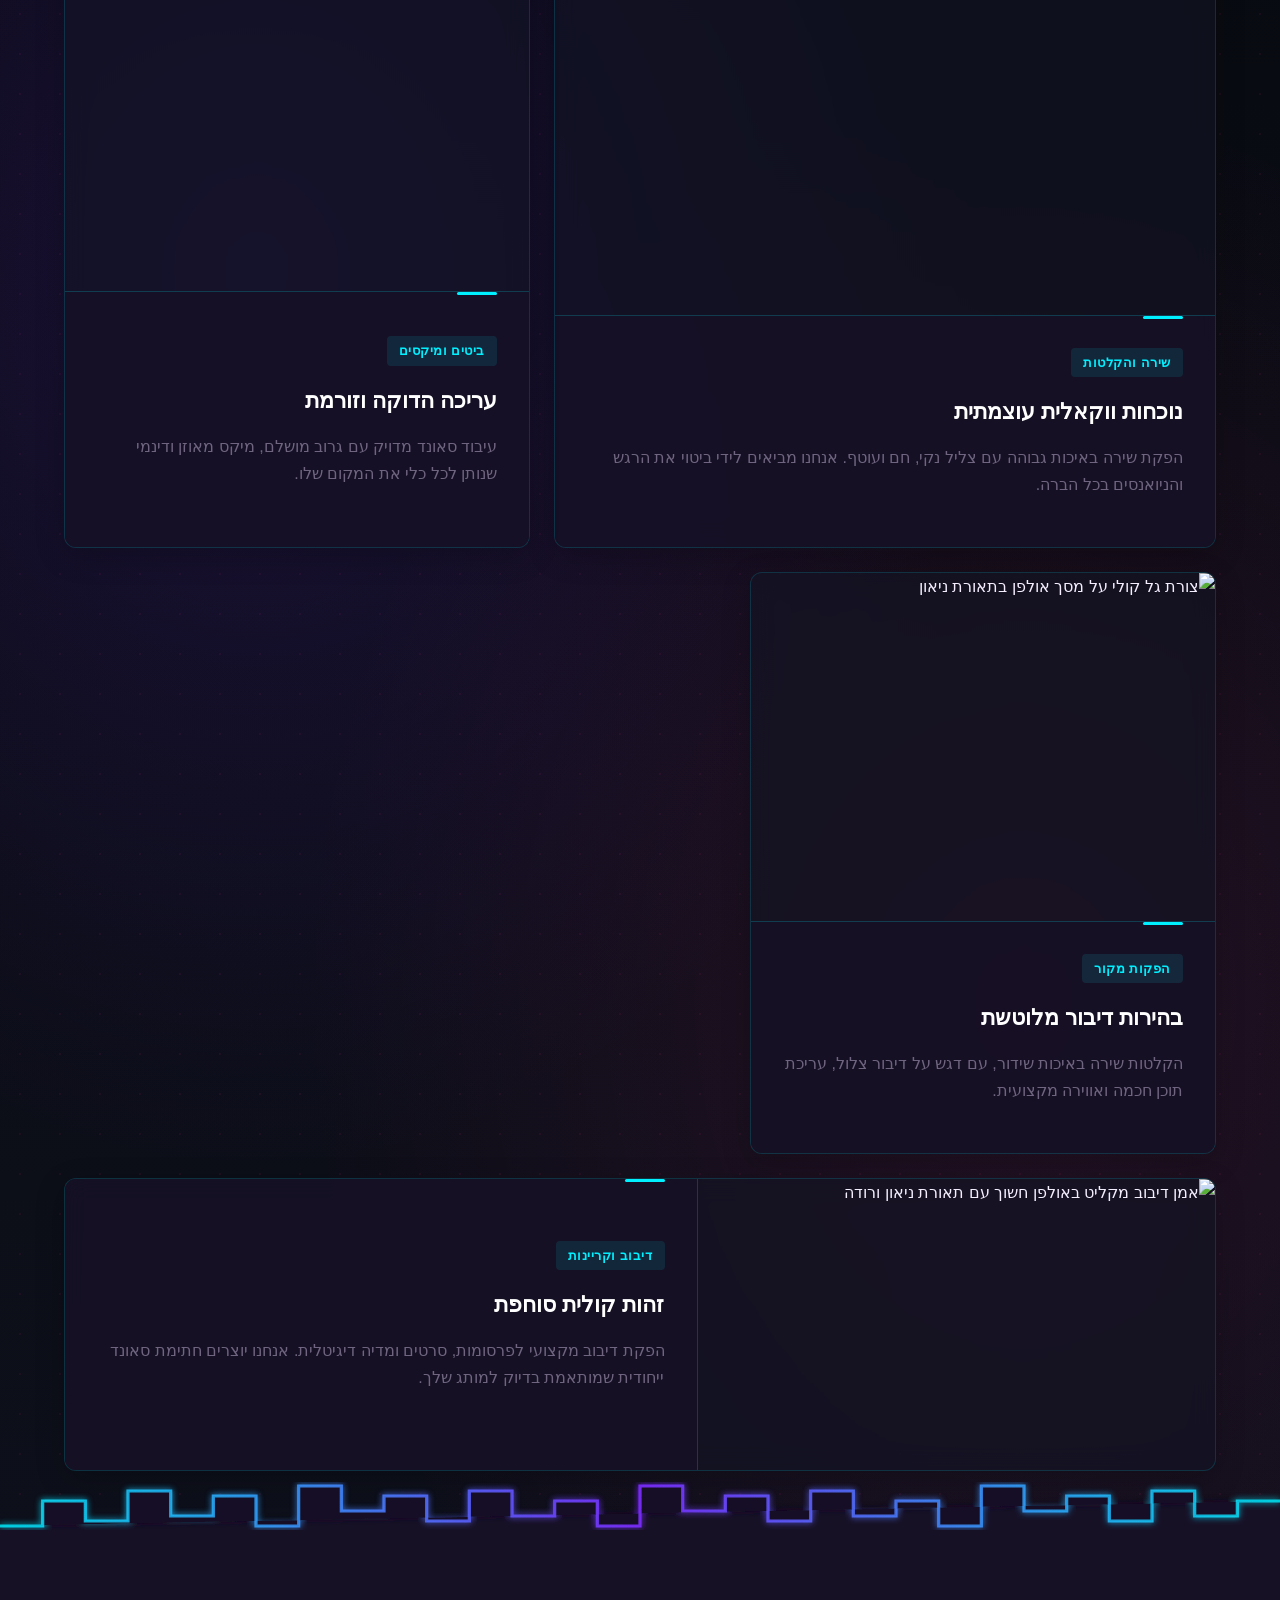
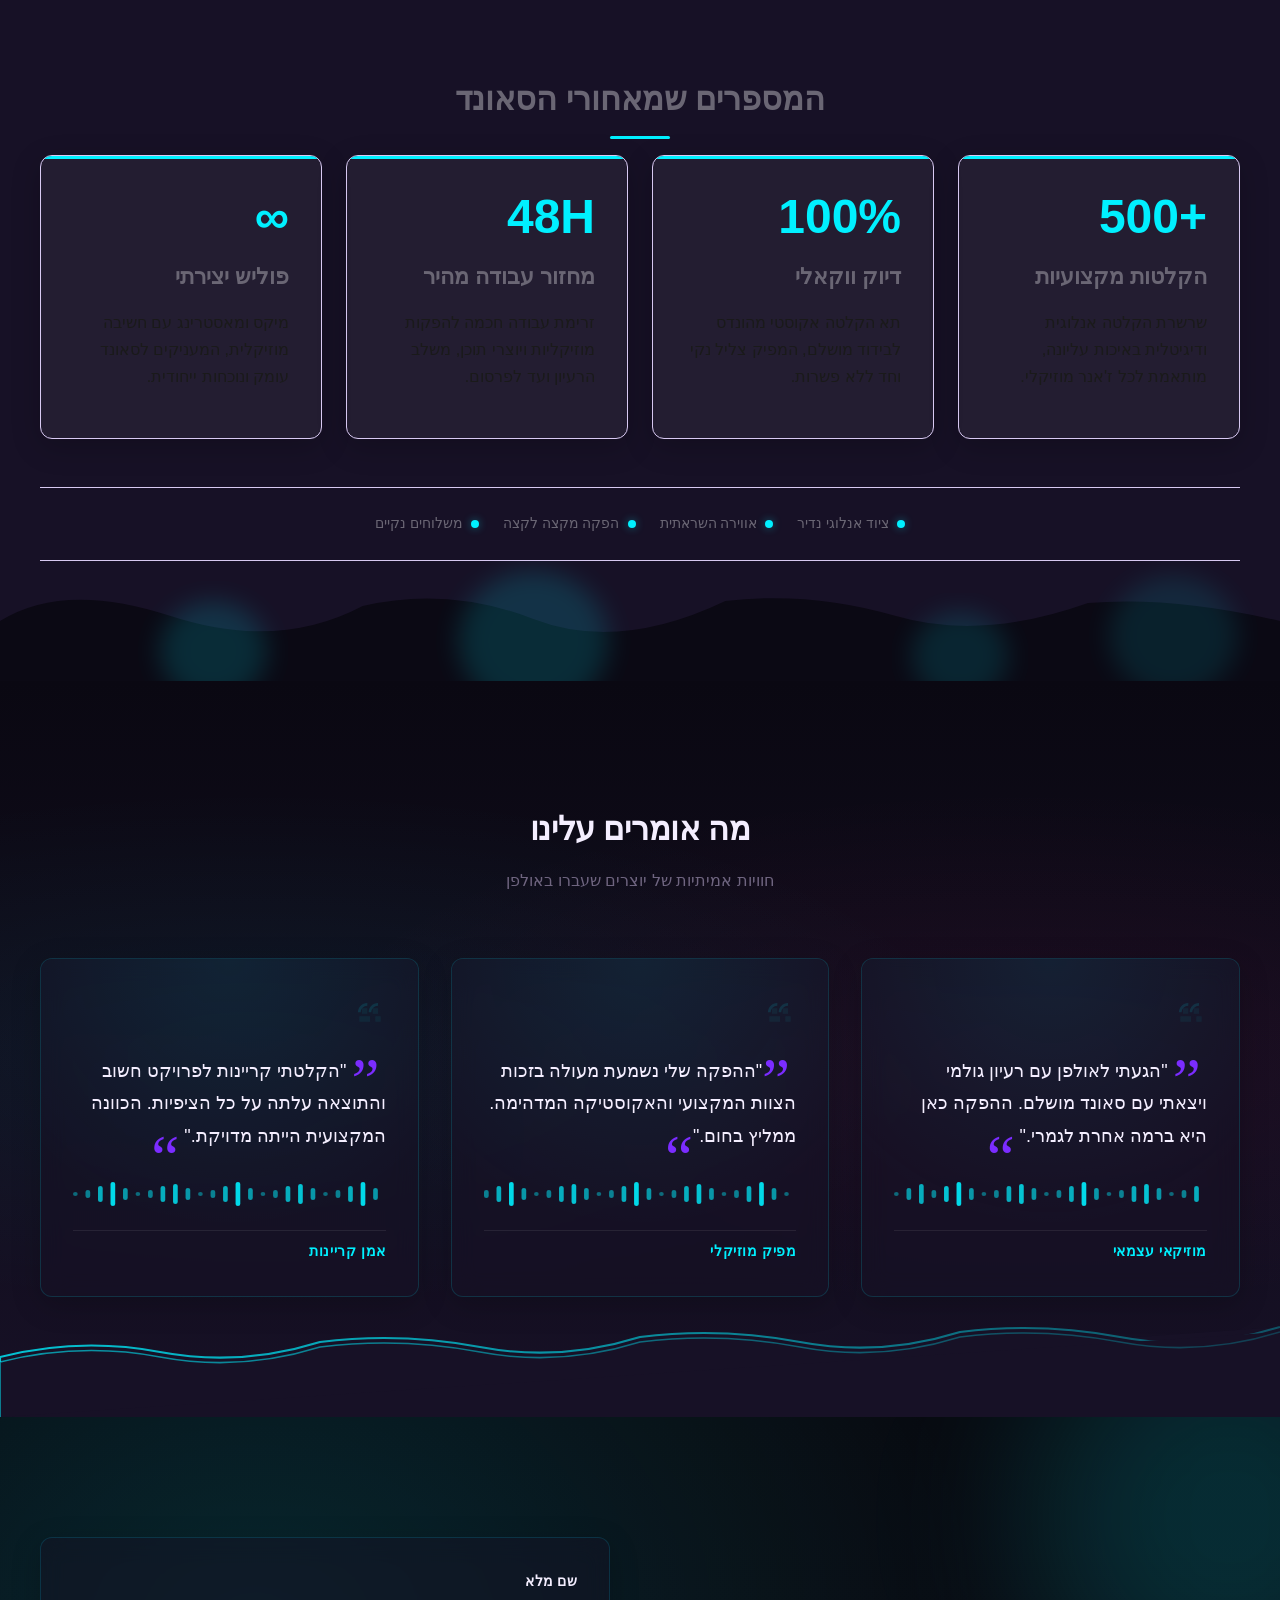
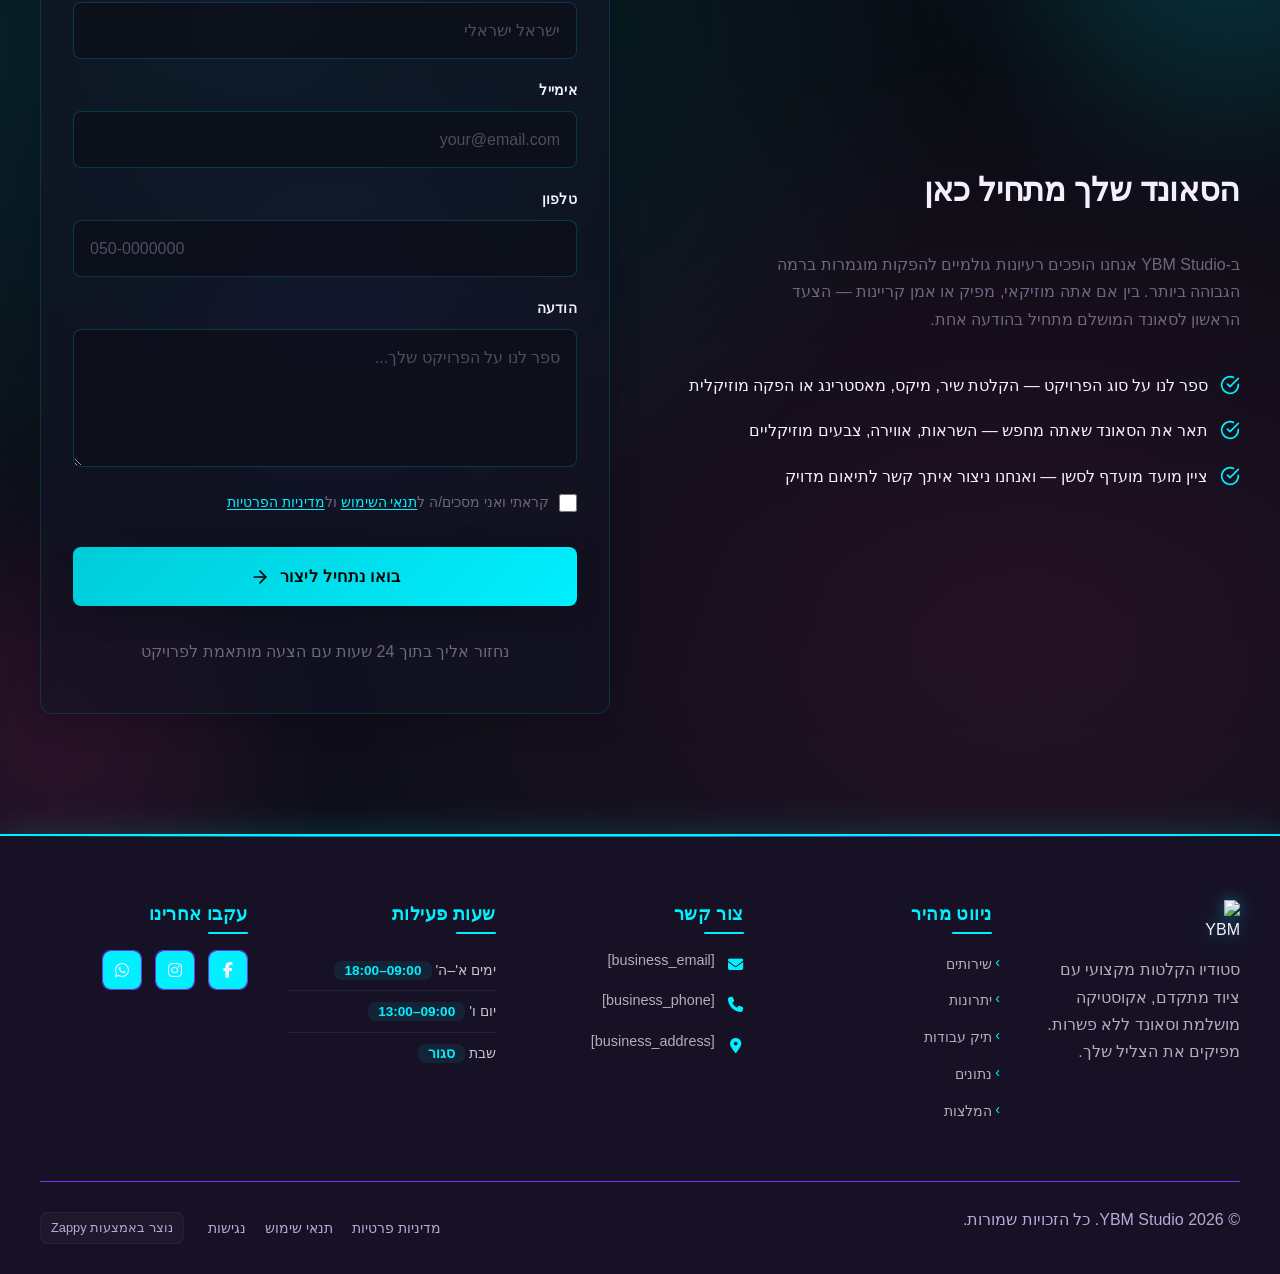
==== commit 6be3d43c: "Background sync: Progressive GitHub Sync" ====
--- a/index.html
+++ b/index.html
@@ -1274,8 +1274,8 @@
   <div class="index-hero-section__content">
     <div class="index-hero-section__text-group">
       <p class="index-hero-section__eyebrow">אולפן הקלטות מקצועי</p>
-      <h1 class="index-hero-section__headline">המוזיקה שלך<br>מקבלת חיים חדשים</h1>
-      <h3 class="index-hero-section__subtitle">הקלטות, מיקסים והפקות סאונד ברמה הגבוהה ביותר — באווירת ניאון אנרגטית שדוחפת כל יצירה קדימה</h3>
+      <h1 class="index-hero-section__headline">אני נותן למוזיקה שלך חיים חדשים</h1>
+      <h3 class="index-hero-section__subtitle">שמי יהודה בן משה, טכנאי סאונד עם מעל 13 שנות ניסיון. הקלטות, מיקסים והפקות סאונד ברמה הגבוהה ביותר — באווירת ניאון אנרגטית שדוחפת כל יצירה קדימה</h3>
     </div>
     <div class="index-hero-section__cta-group">
       <a href="#contact" class="index-hero-section__cta index-hero-section__cta--primary">צור קשר עכשיו</a>
@@ -1303,7 +1303,7 @@
     <!-- Intro Block -->
     <div class="index-services-section__intro">
       <h2 class="index-services-section__heading">השירותים שלנו</h2>
-      <p class="index-services-section__subtitle">מסאונד גולמי ועד להפקה מוגמרת – אנחנו כאן כדי להפוך כל רעיון מוזיקלי למציאות. בין אם אתם מוזיקאים עצמאיים, מפיקים או אמני דיבוב, YBM Studio מציע את כל מה שאתם צריכים תחת קורת גג אחת.</p>
+      <p class="index-services-section__subtitle">מסאונד גולמי ועד להפקה מוגמרת – אני כאן כדי להפוך כל רעיון מוזיקלי למציאות. בין אם אתם מוזיקאים עצמאיים, מפיקים, אמני דיבוב, או משפחות שמחפשות הקלטה מקצועית לבר/בת מצווה ולאירועים פרטיים — אני מציע את כל מה שאתם צריכים תחת קורת גג אחת.</p>
     </div>
 
     <!-- Services Grid -->
@@ -1318,7 +1318,7 @@
           </svg>
         </div>
         <h3 class="index-services-section__card-title">הקלטות והפקה מוזיקלית</h3>
-        <p class="index-services-section__card-text">מחפשים סאונד מקצועי לשיר הבא שלכם? אנחנו מציעים הקלטה ברמה הגבוהה ביותר, עריכה מדויקת, מיקס ועיבוד שמביאים את המוזיקה שלכם לרמה של סאונד מוכן להשמעה. מהקלטת שירה ועד הפקה מלאה – הצליל שלכם בידיים טובות.</p>
+        <p class="index-services-section__card-text">מחפשים סאונד מקצועי לשיר הבא שלכם? אני מציע הקלטה ברמה הגבוהה ביותר, עריכה מדויקת, מיקס ועיבוד שמביאים את המוזיקה שלכם לרמה של סאונד מוכן להשמעה. מהקלטת שירה ועד הפקה מלאה – הצליל שלכם בידיים טובות.</p>
       </article>
 
       <!-- Card 2: Podcast Production -->
@@ -1331,7 +1331,7 @@
           </svg>
         </div>
         <h3 class="index-services-section__card-title">עיבודים והפקה מוזיקלית</h3>
-        <p class="index-services-section__card-text">רוצים שההפקה שלכם תישמע נקייה, חדה וברורה? אנחנו מתמחים בעיבודים מוזיקליים, עריכת סאונד מדויקת, ניקוי רעשים והפקה מלוטשת ברמה הגבוהה ביותר. צרו מוזיקה שנשמעת כמו סטודיו מקצועי, בכל טראק.</p>
+        <p class="index-services-section__card-text">רוצים שההפקה שלכם תישמע נקייה, חדה וברורה? אני מתמחה בעיבודים מוזיקליים, עריכת סאונד מדויקת, ניקוי רעשים והפקה מלוטשת ברמה הגבוהה ביותר. צרו מוזיקה שנשמעת כמו סטודיו מקצועי, בכל טראק.</p>
       </article>
 
       <!-- Card 3: Voice-Over & Dubbing -->
@@ -1344,7 +1344,7 @@
           </svg>
         </div>
         <h3 class="index-services-section__card-title">דיבוב וקריינות</h3>
-        <p class="index-services-section__card-text">צריכים קריינות חדה לפרסומת, דיבוב מקצועי לסרטון תדמית, או הקלטת ספר אודיו? אצלנו תקבלו סאונד נקי ומדויק בתא הקלטה מבוקר, עם ליווי צמוד של טכנאי מנוסה. נדאג שכל מילה תישמע בדיוק כמו שצריך.</p>
+        <p class="index-services-section__card-text">צריכים קריינות חדה לפרסומת, דיבוב מקצועי לסרטון תדמית, או הקלטת ספר אודיו? אצלי תקבלו סאונד נקי ומדויק בתא הקלטה מבוקר, עם ליווי צמוד שלי לאורך כל הדרך. אני אדאג שכל מילה תישמע בדיוק כמו שצריך.</p>
       </article>
     </div>
 
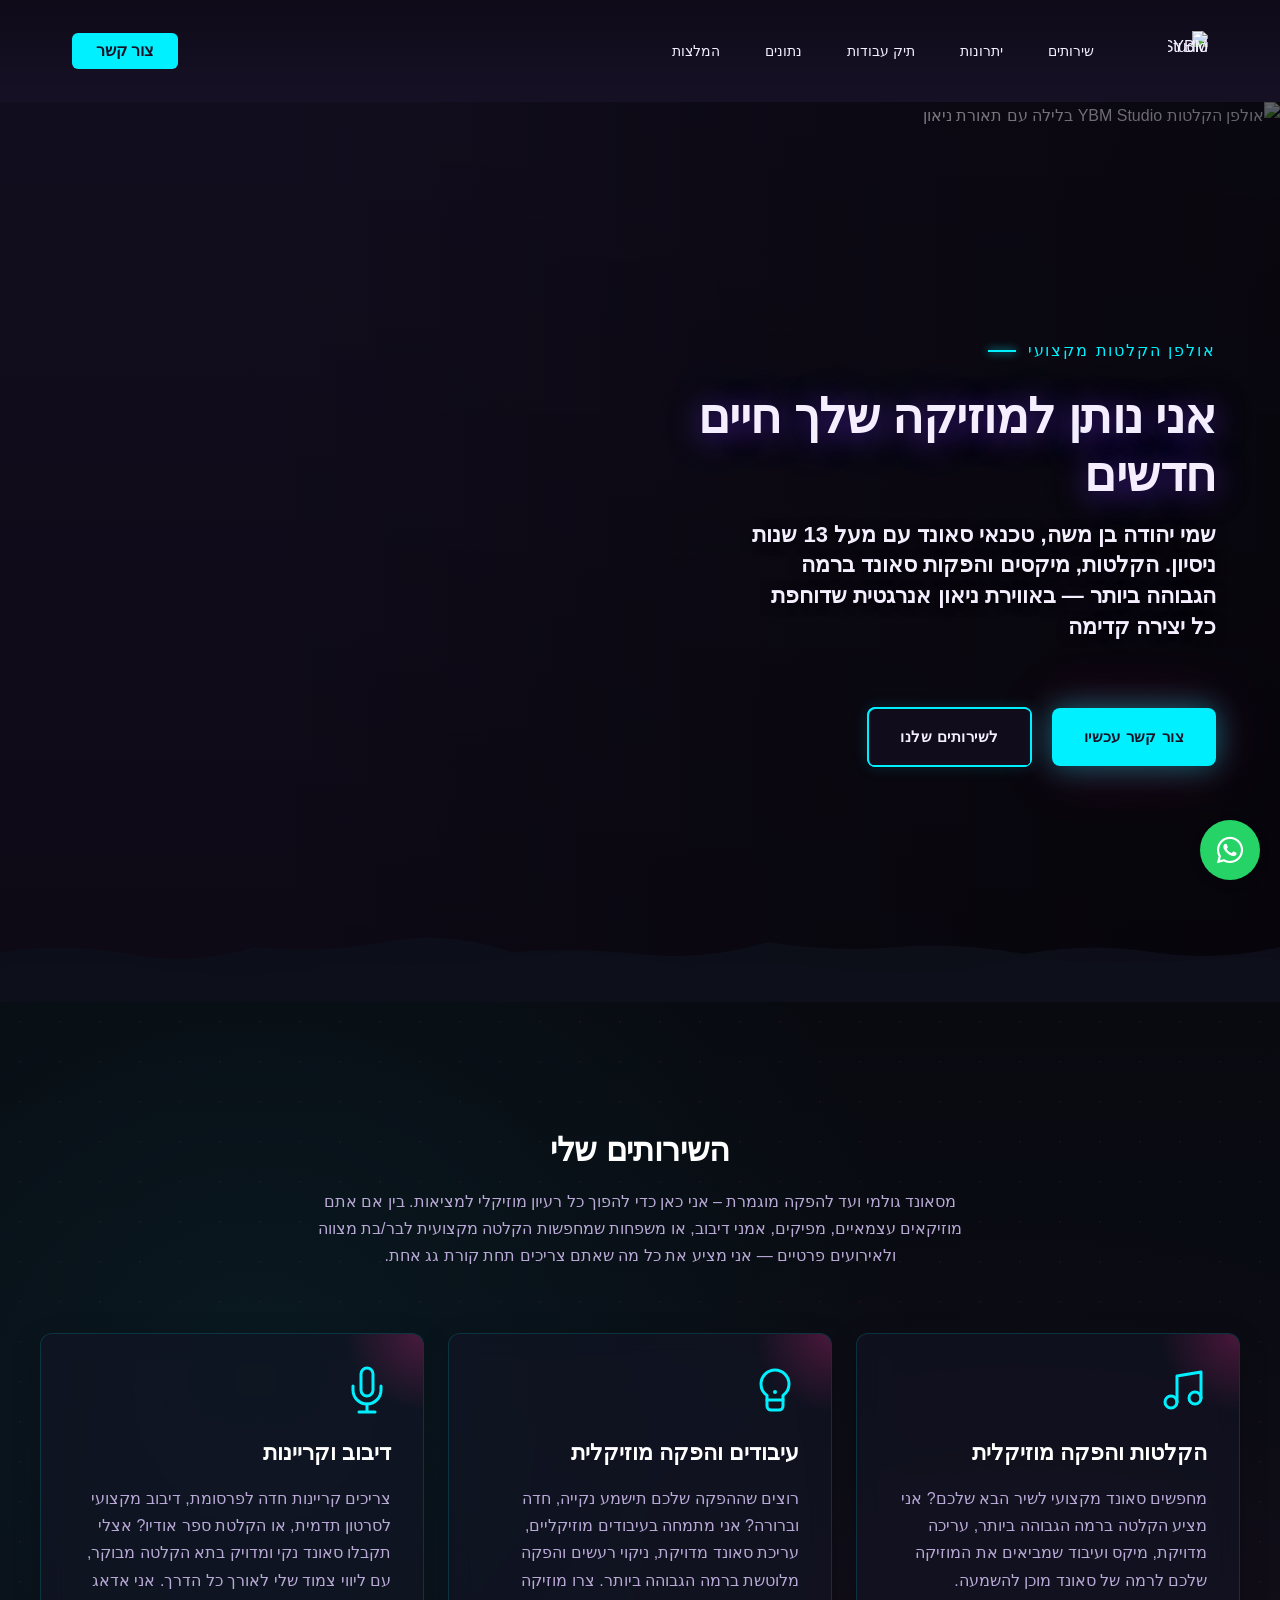
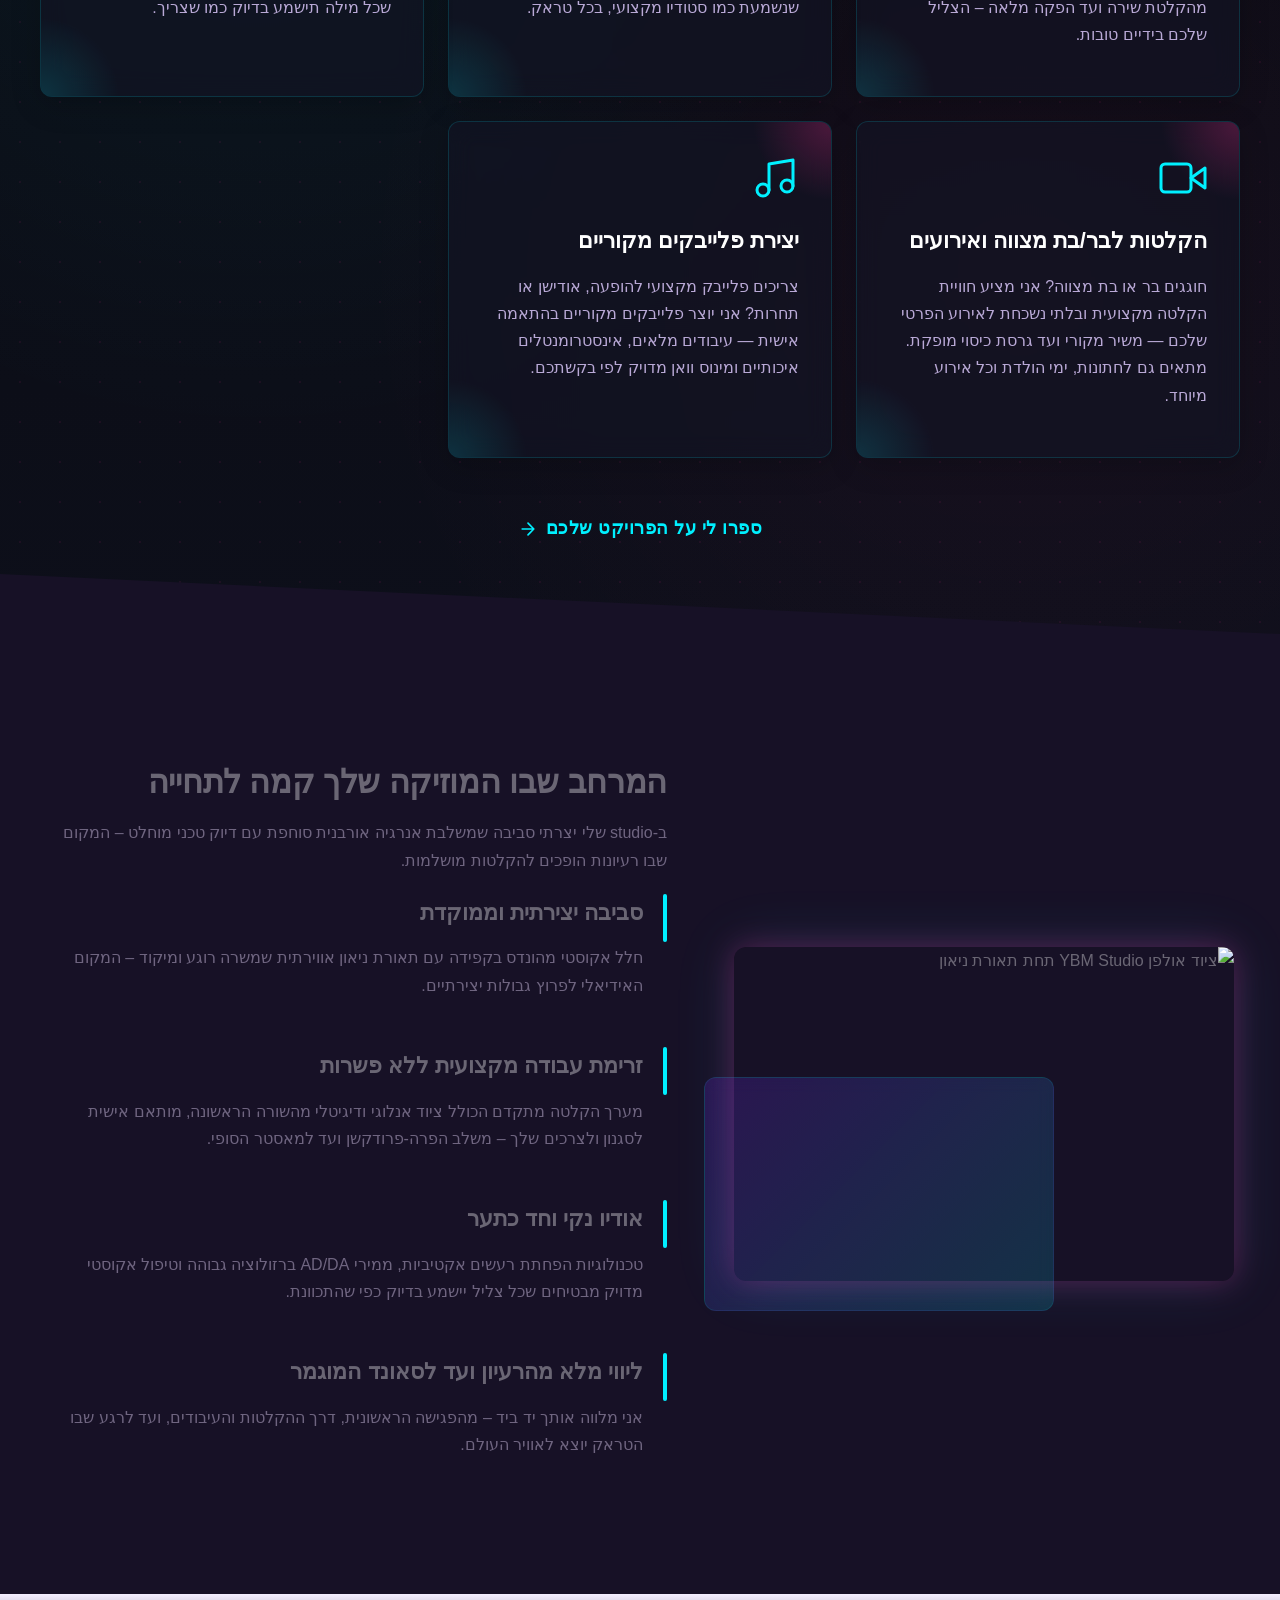
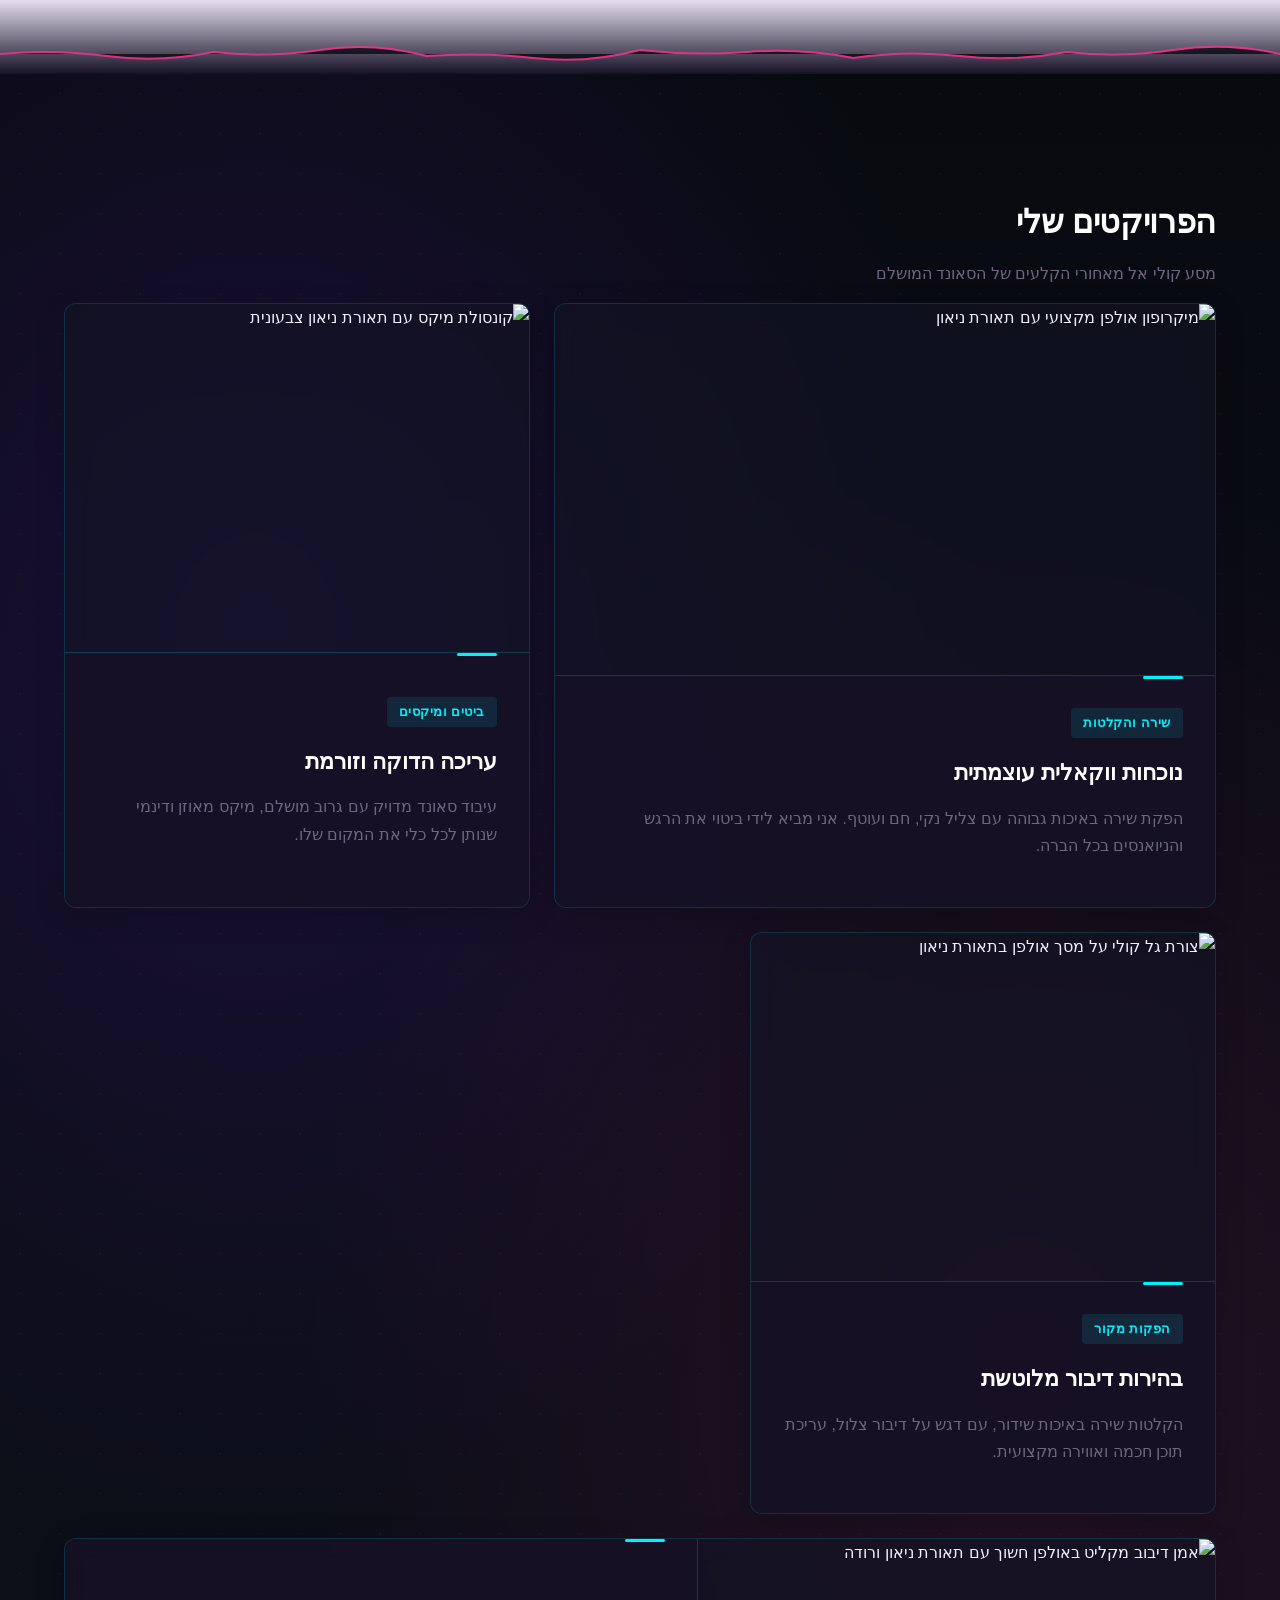
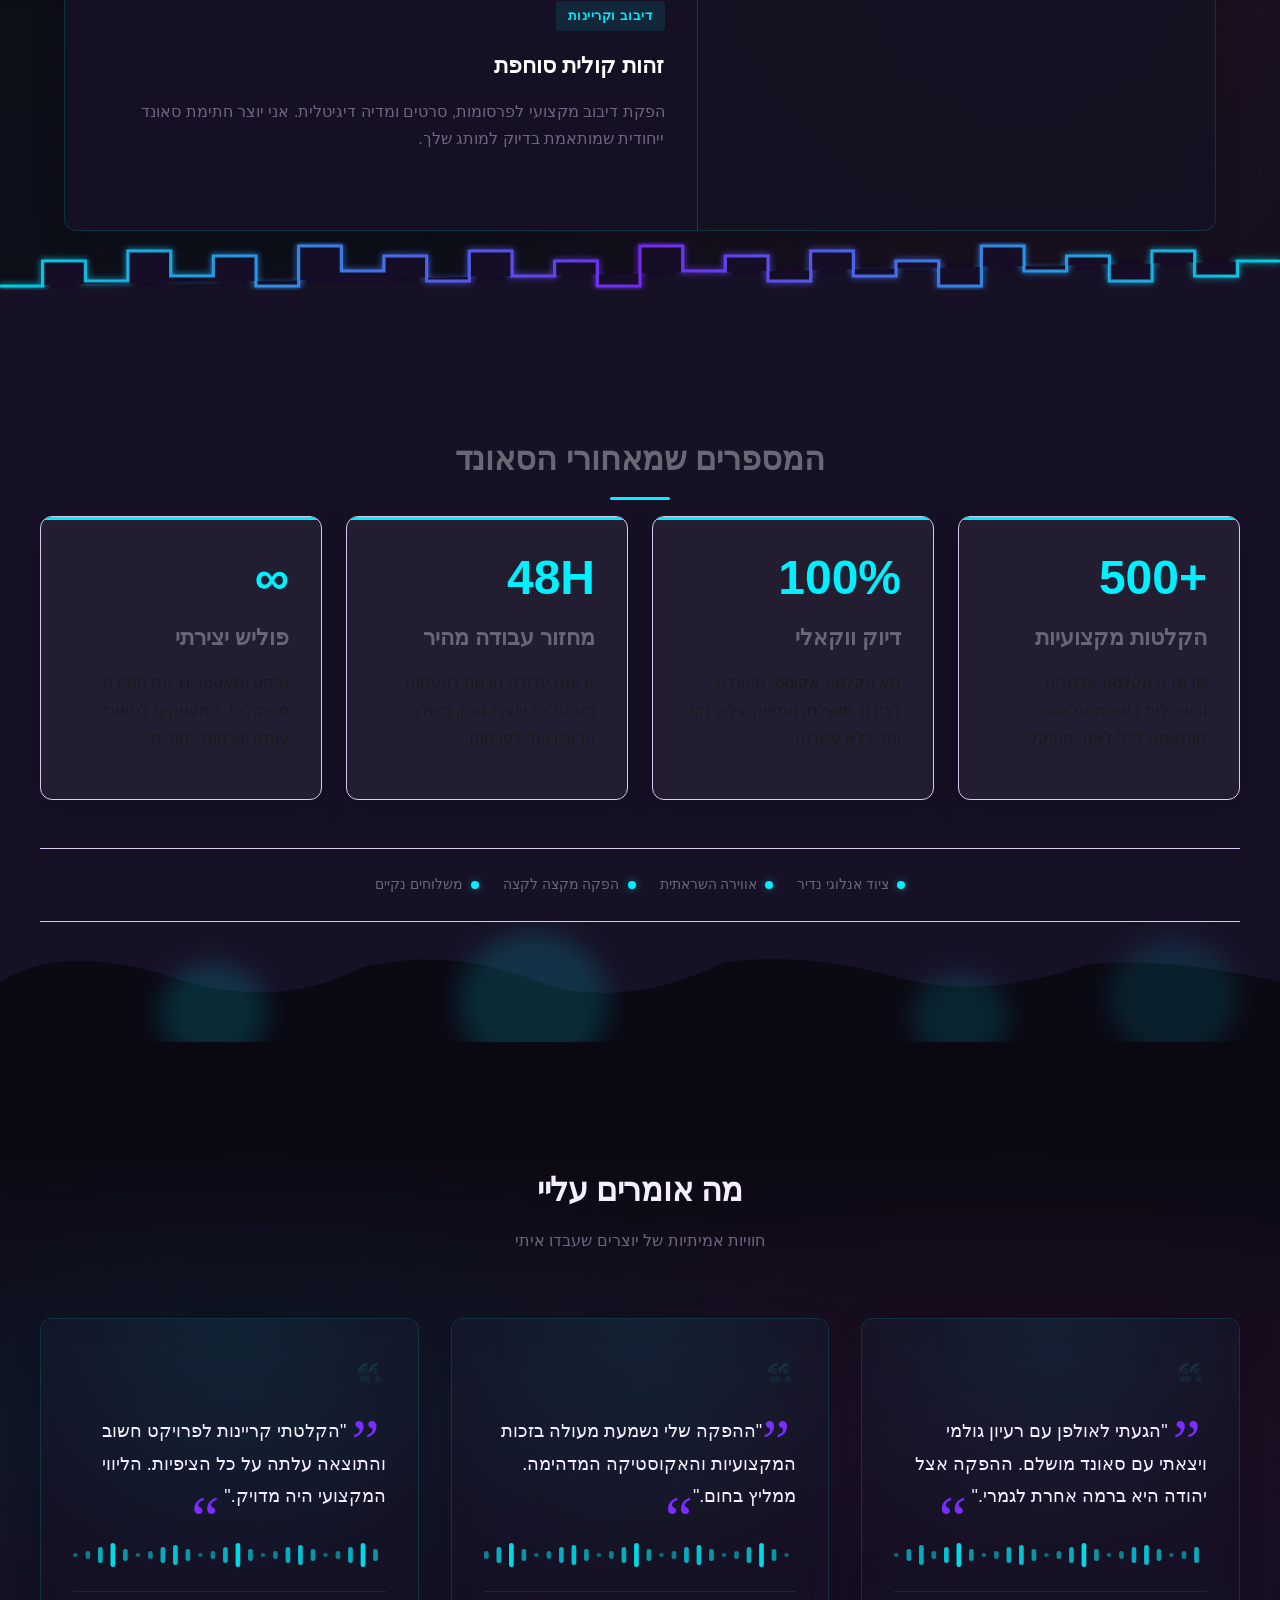
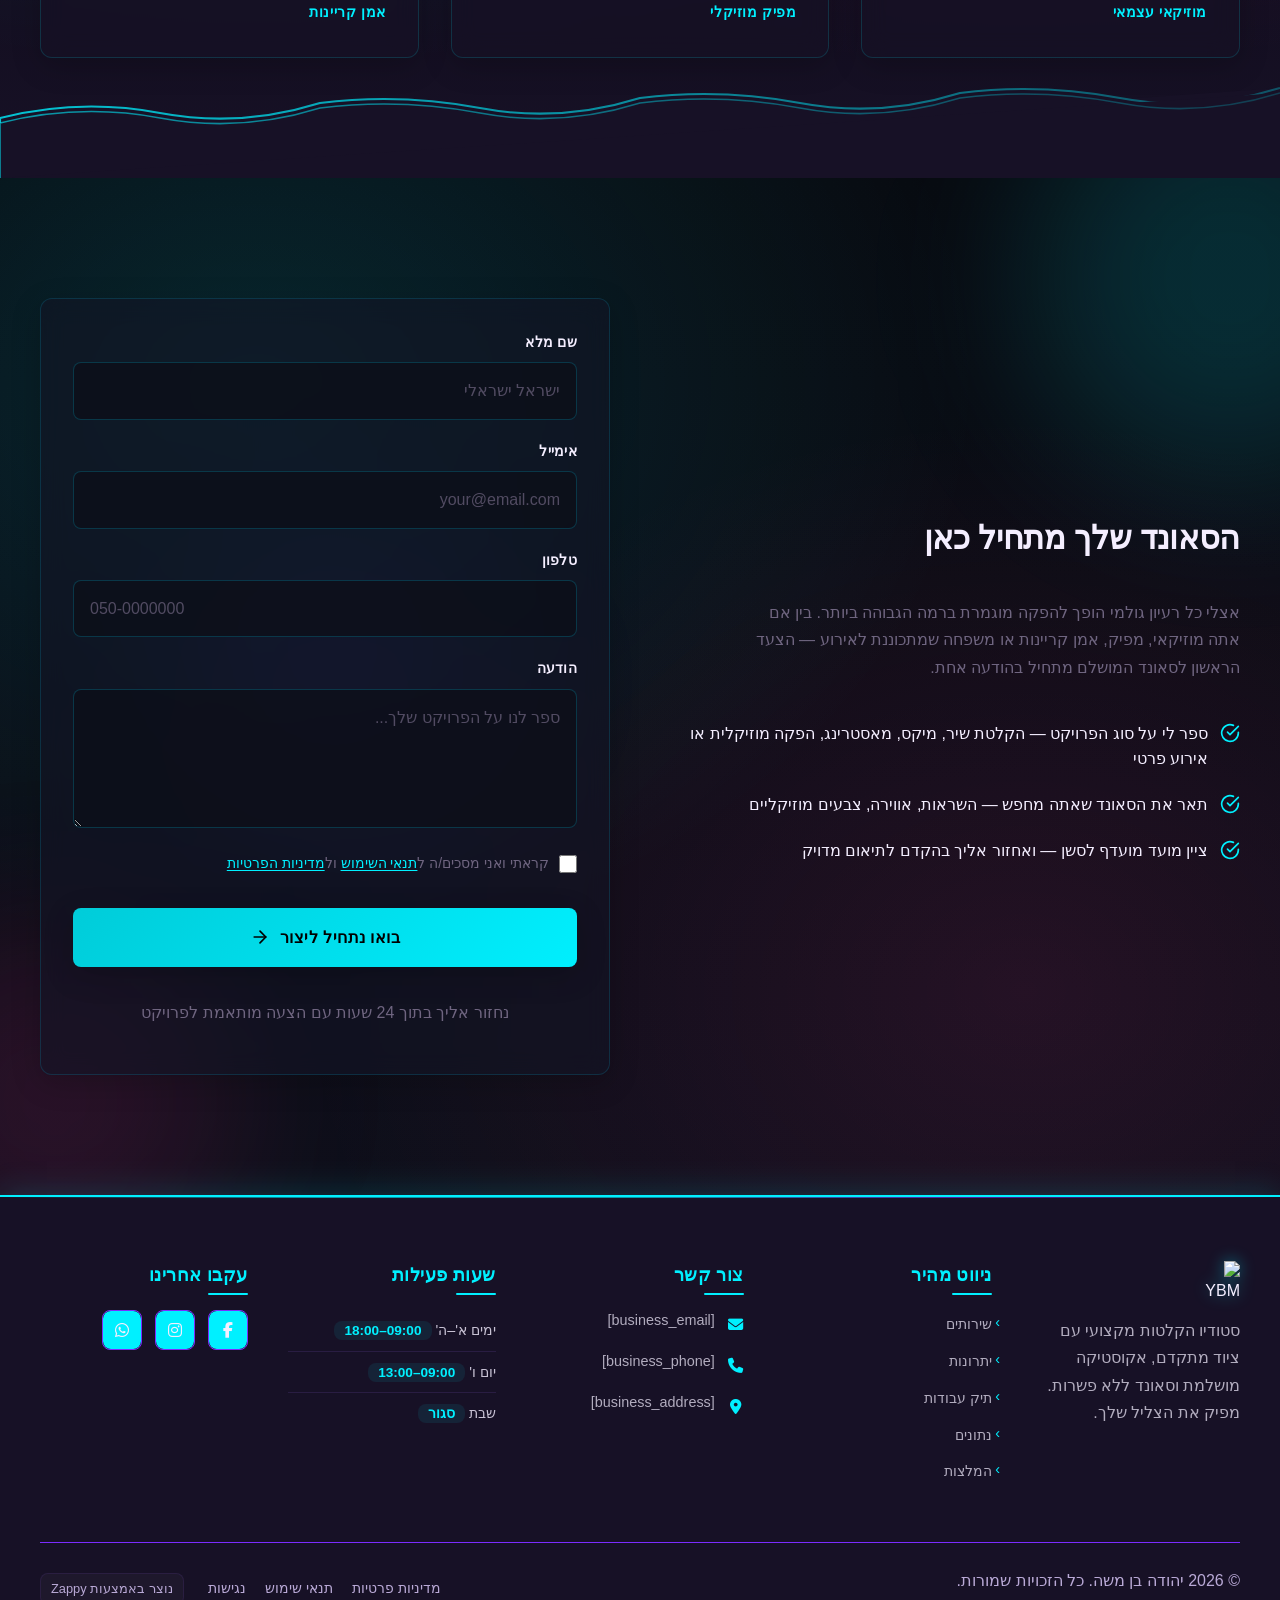
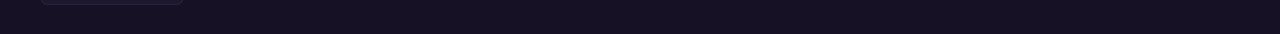
==== commit 91517455: "Background sync: Progressive GitHub Sync" ====
--- a/index.html
+++ b/index.html
@@ -2,8 +2,8 @@
     <meta charset="UTF-8">
     <meta name="viewport" content="width=device-width, initial-scale=1.0">
     <meta name="robots" content="index, follow">
-    <title>אולפן הקלטות מקצועי — YBM Studio | הפקה מוזיקלית, עיבודים והקלטות שירה</title>
-    <meta name="description" content="אולפן הקלטות בתל אביב עם אווירת ניאון ורוד-ציאן שמפיחה חיים במוזיקה שלך. ציוד מתקדם, יחס אישי וחוויית הקלטה בלתי נשכחת — הפקות מוזיקליות, עיבודים והקלטות שירה מקצועיות.">
+    <title>יהודה בן משה — הפקה מוזיקלית, עיבודים והקלטות שירה מקצועיות</title>
+    <meta name="description" content="יהודה בן משה, טכנאי סאונד עם מעל 13 שנות ניסיון בתל אביב. הפקות מוזיקליות, עיבודים, הקלטות שירה, פלייבקים מקוריים והקלטות לאירועים — ציוד מתקדם באווירת ניאון ייחודית.">
     <meta name="keywords" content="podcast recording studio, אולפן הקלטות, יהודה בן משה, הקלטת פודקאסט, אולפן הקלטות תל אביב">
     
     <!-- Favicons -->
@@ -592,11 +592,11 @@
   }, true);
 })();
 </script>
-    <meta property="og:title" content="אולפן הקלטות מקצועי — YBM Studio | הפקה מוזיקלית, עיבודים והקלטות שירה">
-    <meta property="og:description" content="אולפן הקלטות בתל אביב עם אווירת ניאון ורוד-ציאן שמפיחה חיים במוזיקה שלך. ציוד מתקדם, יחס אישי וחוויית הקלטה בלתי נשכחת — הפקות מוזיקליות, עיבודים והקלטות שירה מקצועיות.">
+    <meta property="og:title" content="יהודה בן משה — הפקה מוזיקלית, עיבודים והקלטות שירה מקצועיות">
+    <meta property="og:description" content="יהודה בן משה, טכנאי סאונד עם מעל 13 שנות ניסיון בתל אביב. הפקות מוזיקליות, עיבודים, הקלטות שירה, פלייבקים מקוריים והקלטות לאירועים — ציוד מתקדם באווירת ניאון ייחודית.">
     <meta name="twitter:card" content="summary_large_image">
-    <meta name="twitter:title" content="אולפן הקלטות מקצועי — YBM Studio | הפקה מוזיקלית, עיבודים והקלטות שירה">
-    <meta name="twitter:description" content="אולפן הקלטות בתל אביב עם אווירת ניאון ורוד-ציאן שמפיחה חיים במוזיקה שלך. ציוד מתקדם, יחס אישי וחוויית הקלטה בלתי נשכחת — הפקות מוזיקליות, עיבודים והקלטות שירה מקצועיות.">
+    <meta name="twitter:title" content="יהודה בן משה — הפקה מוזיקלית, עיבודים והקלטות שירה מקצועיות">
+    <meta name="twitter:description" content="יהודה בן משה, טכנאי סאונד עם מעל 13 שנות ניסיון בתל אביב. הפקות מוזיקליות, עיבודים, הקלטות שירה, פלייבקים מקוריים והקלטות לאירועים — ציוד מתקדם באווירת ניאון ייחודית.">
     <meta property="og:type" content="website">
   <meta property="og:locale" content="he_IL">
   
@@ -1302,7 +1302,7 @@
   <div class="index-services-section__container">
     <!-- Intro Block -->
     <div class="index-services-section__intro">
-      <h2 class="index-services-section__heading">השירותים שלנו</h2>
+      <h2 class="index-services-section__heading">השירותים שלי</h2>
       <p class="index-services-section__subtitle">מסאונד גולמי ועד להפקה מוגמרת – אני כאן כדי להפוך כל רעיון מוזיקלי למציאות. בין אם אתם מוזיקאים עצמאיים, מפיקים, אמני דיבוב, או משפחות שמחפשות הקלטה מקצועית לבר/בת מצווה ולאירועים פרטיים — אני מציע את כל מה שאתם צריכים תחת קורת גג אחת.</p>
     </div>
 
@@ -1346,12 +1346,33 @@
         <h3 class="index-services-section__card-title">דיבוב וקריינות</h3>
         <p class="index-services-section__card-text">צריכים קריינות חדה לפרסומת, דיבוב מקצועי לסרטון תדמית, או הקלטת ספר אודיו? אצלי תקבלו סאונד נקי ומדויק בתא הקלטה מבוקר, עם ליווי צמוד שלי לאורך כל הדרך. אני אדאג שכל מילה תישמע בדיוק כמו שצריך.</p>
       </article>
+      <article class="index-services-section__card">
+        <div class="index-services-section__card-icon">
+          <svg data-element-type="icon" data-icon-type="svg" viewBox="0 0 24 24" fill="none" xmlns="http://www.w3.org/2000/svg">
+            <path d="M23 7l-7 5 7 5V7z" stroke="currentColor" stroke-width="1.5" stroke-linecap="round" stroke-linejoin="round"></path>
+            <rect x="1" y="5" width="15" height="14" rx="2" ry="2" stroke="currentColor" stroke-width="1.5"></rect>
+          </svg>
+        </div>
+        <h3 class="index-services-section__card-title">הקלטות לבר/בת מצווה ואירועים</h3>
+        <p class="index-services-section__card-text">חוגגים בר או בת מצווה? אני מציע חוויית הקלטה מקצועית ובלתי נשכחת לאירוע הפרטי שלכם — משיר מקורי ועד גרסת כיסוי מופקת. מתאים גם לחתונות, ימי הולדת וכל אירוע מיוחד.</p>
+      </article>
+      <article class="index-services-section__card">
+        <div class="index-services-section__card-icon">
+          <svg data-element-type="icon" data-icon-type="svg" viewBox="0 0 24 24" fill="none" xmlns="http://www.w3.org/2000/svg">
+            <path d="M9 18V5l12-2v13" stroke="currentColor" stroke-width="1.5" stroke-linecap="round" stroke-linejoin="round"></path>
+            <circle cx="6" cy="18" r="3" stroke="currentColor" stroke-width="1.5"></circle>
+            <circle cx="18" cy="16" r="3" stroke="currentColor" stroke-width="1.5"></circle>
+          </svg>
+        </div>
+        <h3 class="index-services-section__card-title">יצירת פלייבקים מקוריים</h3>
+        <p class="index-services-section__card-text">צריכים פלייבק מקצועי להופעה, אודישן או תחרות? אני יוצר פלייבקים מקוריים בהתאמה אישית — עיבודים מלאים, אינסטרומנטלים איכותיים ומינוס וואן מדויק לפי בקשתכם.</p>
+      </article>
     </div>
 
     <!-- CTA Prompt -->
     <div class="index-services-section__cta-wrapper">
       <a href="/contact" class="index-services-section__cta-link">
-        <span>ספרו לנו על הפרויקט שלכם</span>
+        <span>ספרו לי על הפרויקט שלכם</span>
         <svg class="index-services-section__cta-arrow" viewBox="0 0 24 24" fill="none" xmlns="http://www.w3.org/2000/svg">
           <path d="M5 12h14M12 5l7 7-7 7" stroke="currentColor" stroke-width="2" stroke-linecap="round" stroke-linejoin="round"></path>
         </svg>
@@ -1378,7 +1399,7 @@
     <!-- START Column: Content -->
     <div class="benefits-content">
       <h2>המרחב שבו המוזיקה שלך קמה לתחייה</h2>
-      <p class="benefits-intro">ב-YBM Studio יצרנו סביבה שמשלבת אנרגיה אורבנית סוחפת עם דיוק טכני מוחלט – המקום שבו רעיונות הופכים להקלטות מושלמות.</p>
+      <p class="benefits-intro">ב-studio שלי יצרתי סביבה שמשלבת אנרגיה אורבנית סוחפת עם דיוק טכני מוחלט – המקום שבו רעיונות הופכים להקלטות מושלמות.</p>
       
       <div class="benefit-rows">
         <div class="benefit-item">
@@ -1409,7 +1430,7 @@
           <div class="benefit-marker"></div>
           <div class="benefit-text">
             <h3>ליווי מלא מהרעיון ועד לסאונד המוגמר</h3>
-            <p>צוות הסאונד שלנו מלווה אותך יד ביד – מהפגישה הראשונית, דרך ההקלטות והעיבודים, ועד לרגע שבו הטראק יוצא לאוויר העולם.</p>
+            <p>אני מלווה אותך יד ביד – מהפגישה הראשונית, דרך ההקלטות והעיבודים, ועד לרגע שבו הטראק יוצא לאוויר העולם.</p>
           </div>
         </div>
       </div>
@@ -1443,7 +1464,7 @@
 
 <section data-band-index="3" id="portfolio" class="index-portfolio-section" data-layout-spec="בית-portfolio">
     <div class="portfolio-container">
-        <h2 class="portfolio-heading">הפרויקטים שלנו</h2>
+        <h2 class="portfolio-heading">הפרויקטים שלי</h2>
         <p class="portfolio-subtitle">מסע קולי אל מאחורי הקלעים של הסאונד המושלם</p>
         
         <div class="portfolio-grid">
@@ -1456,7 +1477,7 @@
                 <div class="portfolio-item__caption">
                     <span class="caption-tag">שירה והקלטות</span>
                     <h3>נוכחות ווקאלית עוצמתית</h3>
-                    <p>הפקת שירה באיכות גבוהה עם צליל נקי, חם ועוטף. אנחנו מביאים לידי ביטוי את הרגש והניואנסים בכל הברה.</p>
+                    <p>הפקת שירה באיכות גבוהה עם צליל נקי, חם ועוטף. אני מביא לידי ביטוי את הרגש והניואנסים בכל הברה.</p>
                 </div>
             </article>
 
@@ -1492,7 +1513,7 @@
                 <div class="portfolio-item__caption">
                     <span class="caption-tag">דיבוב וקריינות</span>
                     <h3>זהות קולית סוחפת</h3>
-                    <p>הפקת דיבוב מקצועי לפרסומות, סרטים ומדיה דיגיטלית. אנחנו יוצרים חתימת סאונד ייחודית שמותאמת בדיוק למותג שלך.</p>
+                    <p>הפקת דיבוב מקצועי לפרסומות, סרטים ומדיה דיגיטלית. אני יוצר חתימת סאונד ייחודית שמותאמת בדיוק למותג שלך.</p>
                 </div>
             </article>
 
@@ -1588,8 +1609,8 @@
   <div class="index-testimonials-section__container">
     <!-- Section Header -->
     <div class="index-testimonials-section__header">
-      <h2 class="index-testimonials-section__title">מה אומרים עלינו</h2>
-      <p class="index-testimonials-section__subtitle">חוויות אמיתיות של יוצרים שעברו באולפן</p>
+      <h2 class="index-testimonials-section__title">מה אומרים עליי</h2>
+      <p class="index-testimonials-section__subtitle">חוויות אמיתיות של יוצרים שעבדו איתי</p>
     </div>
 
     <!-- Testimonials Grid -->
@@ -1604,7 +1625,7 @@
             <path d="M3 10C3 6.13401 6.13401 3 10 3V5C7.23858 5 5 7.23858 5 10H3ZM11 10C11 6.13401 14.134 3 18 3V5C15.2386 5 13 7.23858 13 10H11Z" fill="var(--primary)" opacity="0.4"></path>
           </svg>
           <blockquote class="index-testimonials-section__quote">
-            "הגעתי לאולפן עם רעיון גולמי ויצאתי עם סאונד מושלם. ההפקה כאן היא ברמה אחרת לגמרי."
+            "הגעתי לאולפן עם רעיון גולמי ויצאתי עם סאונד מושלם. ההפקה אצל יהודה היא ברמה אחרת לגמרי."
           </blockquote>
           <div class="index-testimonials-section__waveform">
             <svg data-no-icon-edit="true" aria-hidden="true" width="100%" height="24" viewBox="0 0 200 24" preserveAspectRatio="none">
@@ -1649,7 +1670,7 @@
             <path d="M10 11H6V7H10V11ZM18 11H14V7H18V11ZM4 13H12V17H4V13ZM16 13H20V17H16V13Z" fill="var(--primary)" opacity="0.2"></path>
             <path d="M3 10C3 6.13401 6.13401 3 10 3V5C7.23858 5 5 7.23858 5 10H3ZM11 10C11 6.13401 14.134 3 18 3V5C15.2386 5 13 7.23858 13 10H11Z" fill="var(--primary)" opacity="0.4"></path>
           </svg>
-          <blockquote class="index-testimonials-section__quote">"ההפקה שלי נשמעת מעולה בזכות הצוות המקצועי והאקוסטיקה המדהימה. ממליץ בחום."</blockquote>
+          <blockquote class="index-testimonials-section__quote">"ההפקה שלי נשמעת מעולה בזכות המקצועיות והאקוסטיקה המדהימה. ממליץ בחום."</blockquote>
           <div class="index-testimonials-section__waveform">
             <svg data-no-icon-edit="true" aria-hidden="true" width="100%" height="24" viewBox="0 0 200 24" preserveAspectRatio="none">
               <rect x="0" y="8" width="3" height="8" rx="2" fill="var(--secondary)" opacity="0.5"></rect>
@@ -1694,7 +1715,7 @@
             <path d="M3 10C3 6.13401 6.13401 3 10 3V5C7.23858 5 5 7.23858 5 10H3ZM11 10C11 6.13401 14.134 3 18 3V5C15.2386 5 13 7.23858 13 10H11Z" fill="var(--primary)" opacity="0.4"></path>
           </svg>
           <blockquote class="index-testimonials-section__quote">
-            "הקלטתי קריינות לפרויקט חשוב והתוצאה עלתה על כל הציפיות. הכוונה המקצועית הייתה מדויקת."
+            "הקלטתי קריינות לפרויקט חשוב והתוצאה עלתה על כל הציפיות. הליווי המקצועי היה מדויק."
           </blockquote>
           <div class="index-testimonials-section__waveform">
             <svg data-no-icon-edit="true" aria-hidden="true" width="100%" height="24" viewBox="0 0 200 24" preserveAspectRatio="none">
@@ -1762,13 +1783,13 @@
     <!-- START: Persuasive CTA Column -->
     <div class="index-contact-section__cta">
       <h2 class="index-contact-section__heading">הסאונד שלך מתחיל כאן</h2>
-      <p class="index-contact-section__description">ב-YBM Studio אנחנו הופכים רעיונות גולמיים להפקות מוגמרות ברמה הגבוהה ביותר. בין אם אתה מוזיקאי, מפיק או אמן קריינות — הצעד הראשון לסאונד המושלם מתחיל בהודעה אחת.</p>
+      <p class="index-contact-section__description">אצלי כל רעיון גולמי הופך להפקה מוגמרת ברמה הגבוהה ביותר. בין אם אתה מוזיקאי, מפיק, אמן קריינות או משפחה שמתכוננת לאירוע — הצעד הראשון לסאונד המושלם מתחיל בהודעה אחת.</p>
       <ul class="index-contact-section__bullets">
         <li class="index-contact-section__bullet-item">
           <span class="index-contact-section__bullet-icon" aria-hidden="true">
             <svg data-element-type="icon" data-icon-type="svg" width="20" height="20" viewBox="0 0 24 24" fill="none" stroke="currentColor" stroke-width="2" stroke-linecap="round" stroke-linejoin="round"><path d="M22 11.08V12a10 10 0 1 1-5.93-9.14"></path><polyline points="22 4 12 14.01 9 11.01"></polyline></svg>
           </span>
-          <span>ספר לנו על סוג הפרויקט — הקלטת שיר, מיקס, מאסטרינג או הפקה מוזיקלית</span>
+          <span>ספר לי על סוג הפרויקט — הקלטת שיר, מיקס, מאסטרינג, הפקה מוזיקלית או אירוע פרטי</span>
         </li>
         <li class="index-contact-section__bullet-item">
           <span class="index-contact-section__bullet-icon" aria-hidden="true">
@@ -1780,7 +1801,7 @@
           <span class="index-contact-section__bullet-icon" aria-hidden="true">
             <svg data-element-type="icon" data-icon-type="svg" width="20" height="20" viewBox="0 0 24 24" fill="none" stroke="currentColor" stroke-width="2" stroke-linecap="round" stroke-linejoin="round"><path d="M22 11.08V12a10 10 0 1 1-5.93-9.14"></path><polyline points="22 4 12 14.01 9 11.01"></polyline></svg>
           </span>
-          <span>ציין מועד מועדף לסשן — ואנחנו ניצור איתך קשר לתיאום מדויק</span>
+          <span>ציין מועד מועדף לסשן — ואחזור אליך בהקדם לתיאום מדויק</span>
         </li>
       </ul>
     </div>
@@ -1834,7 +1855,7 @@
       <!-- Company Info -->
       <div class="footer-col footer-brand-col">
         <img src="/assets/ybm-studio-recording-studio-logo.webp" alt="YBM Studio" class="logo" decoding="async" width="35" height="35">
-        <p class="footer-tagline">סטודיו הקלטות מקצועי עם ציוד מתקדם, אקוסטיקה מושלמת וסאונד ללא פשרות. מפיקים את הצליל שלך.</p>
+        <p class="footer-tagline">סטודיו הקלטות מקצועי עם ציוד מתקדם, אקוסטיקה מושלמת וסאונד ללא פשרות. מפיק את הצליל שלך.</p>
       </div>
 
       <!-- Quick Links -->
@@ -1890,7 +1911,7 @@
     <!-- Bottom Bar -->
     <div class="footer-bottom">
       <div class="footer-bottom-left">
-        <p class="copyright">© 2026 YBM Studio. כל הזכויות שמורות.</p>
+        <p class="copyright">© 2026 יהודה בן משה. כל הזכויות שמורות.</p>
       </div>
       <div class="footer-bottom-right">
         <nav class="footer-legal" aria-label="קישורים משפטיים">
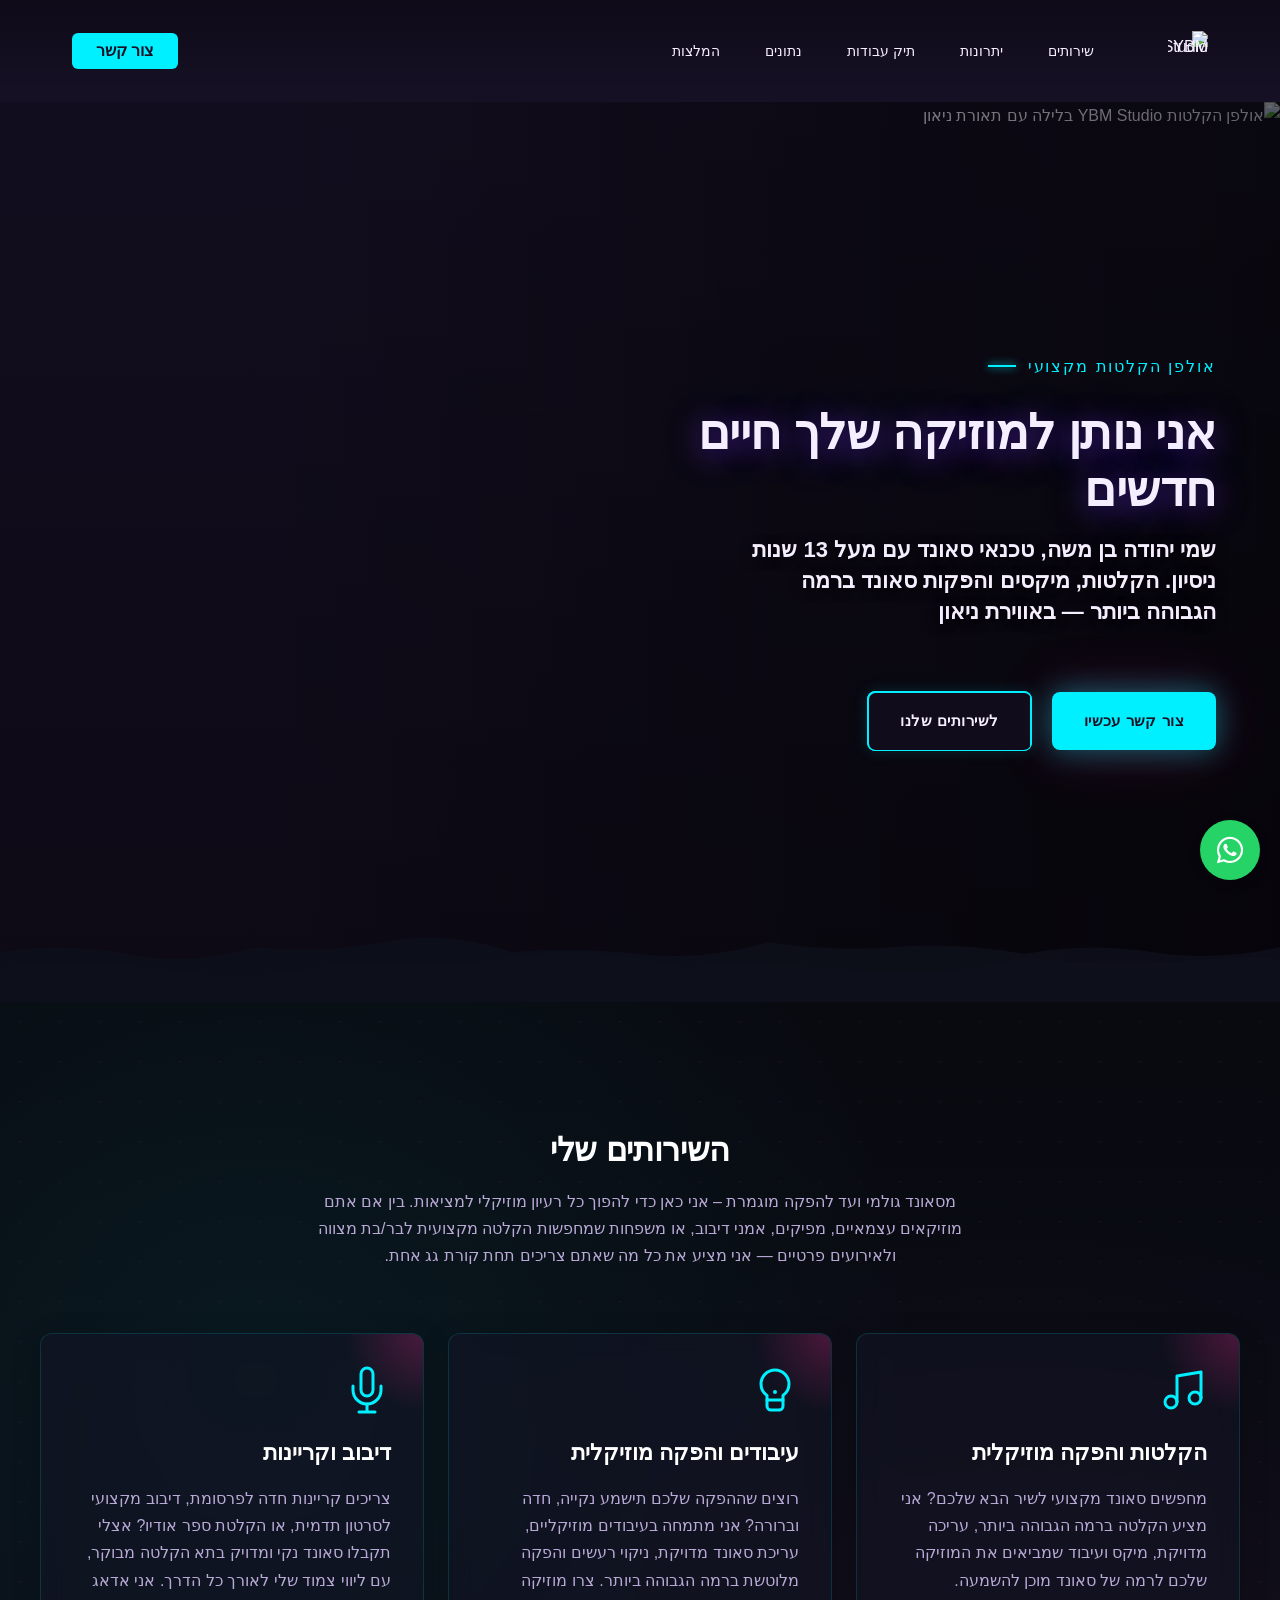
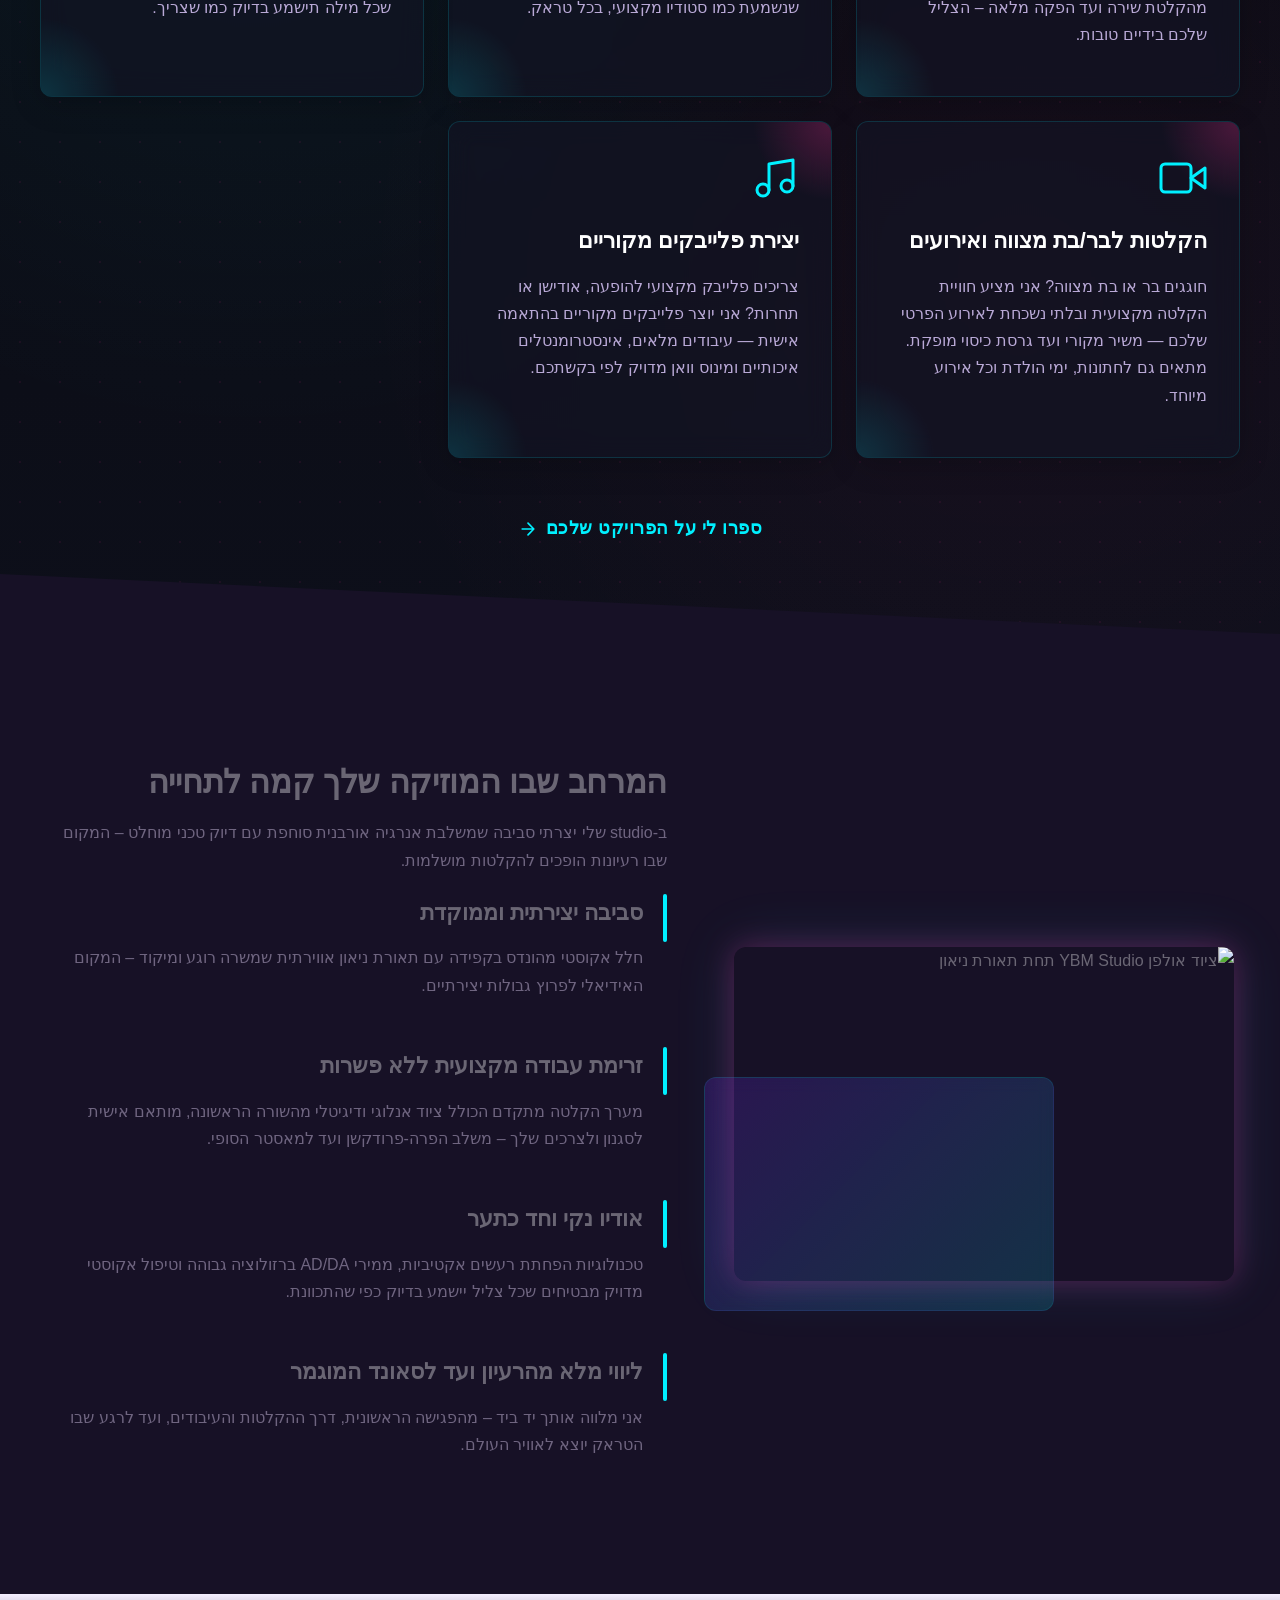
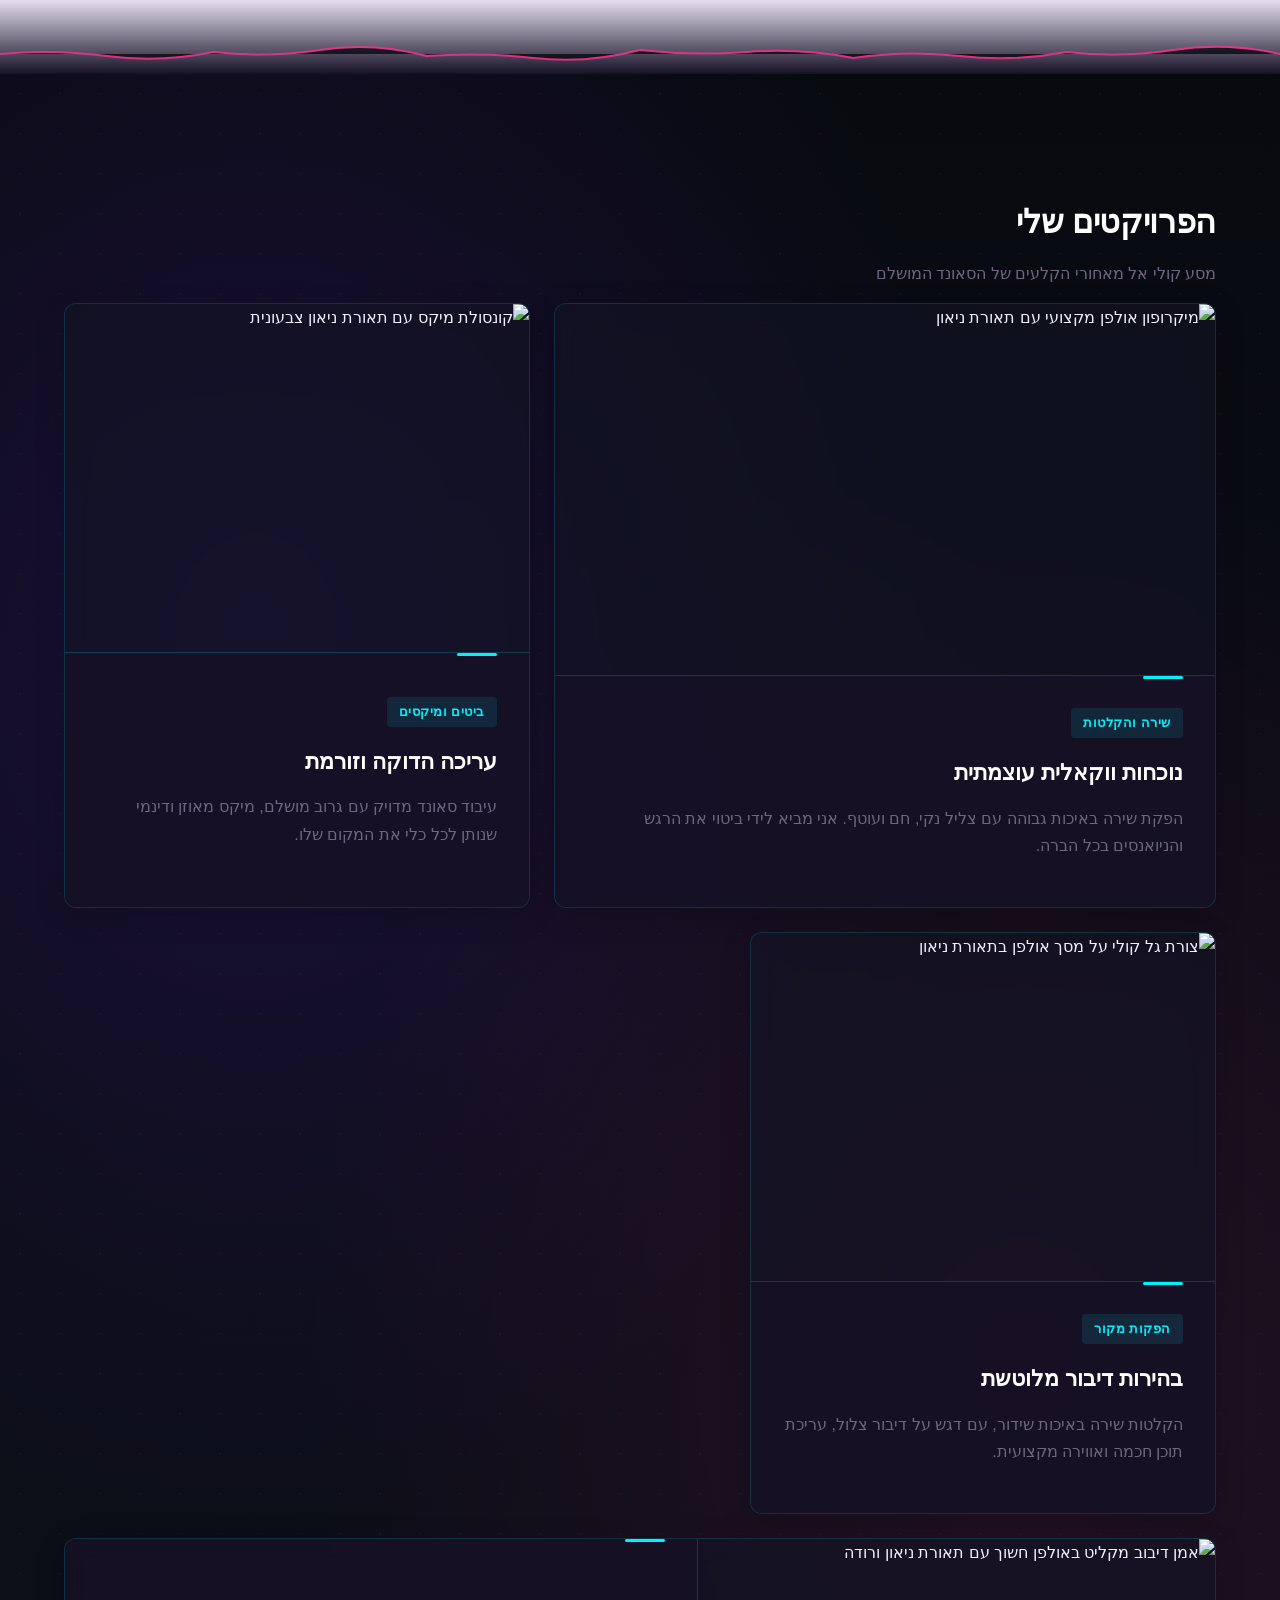
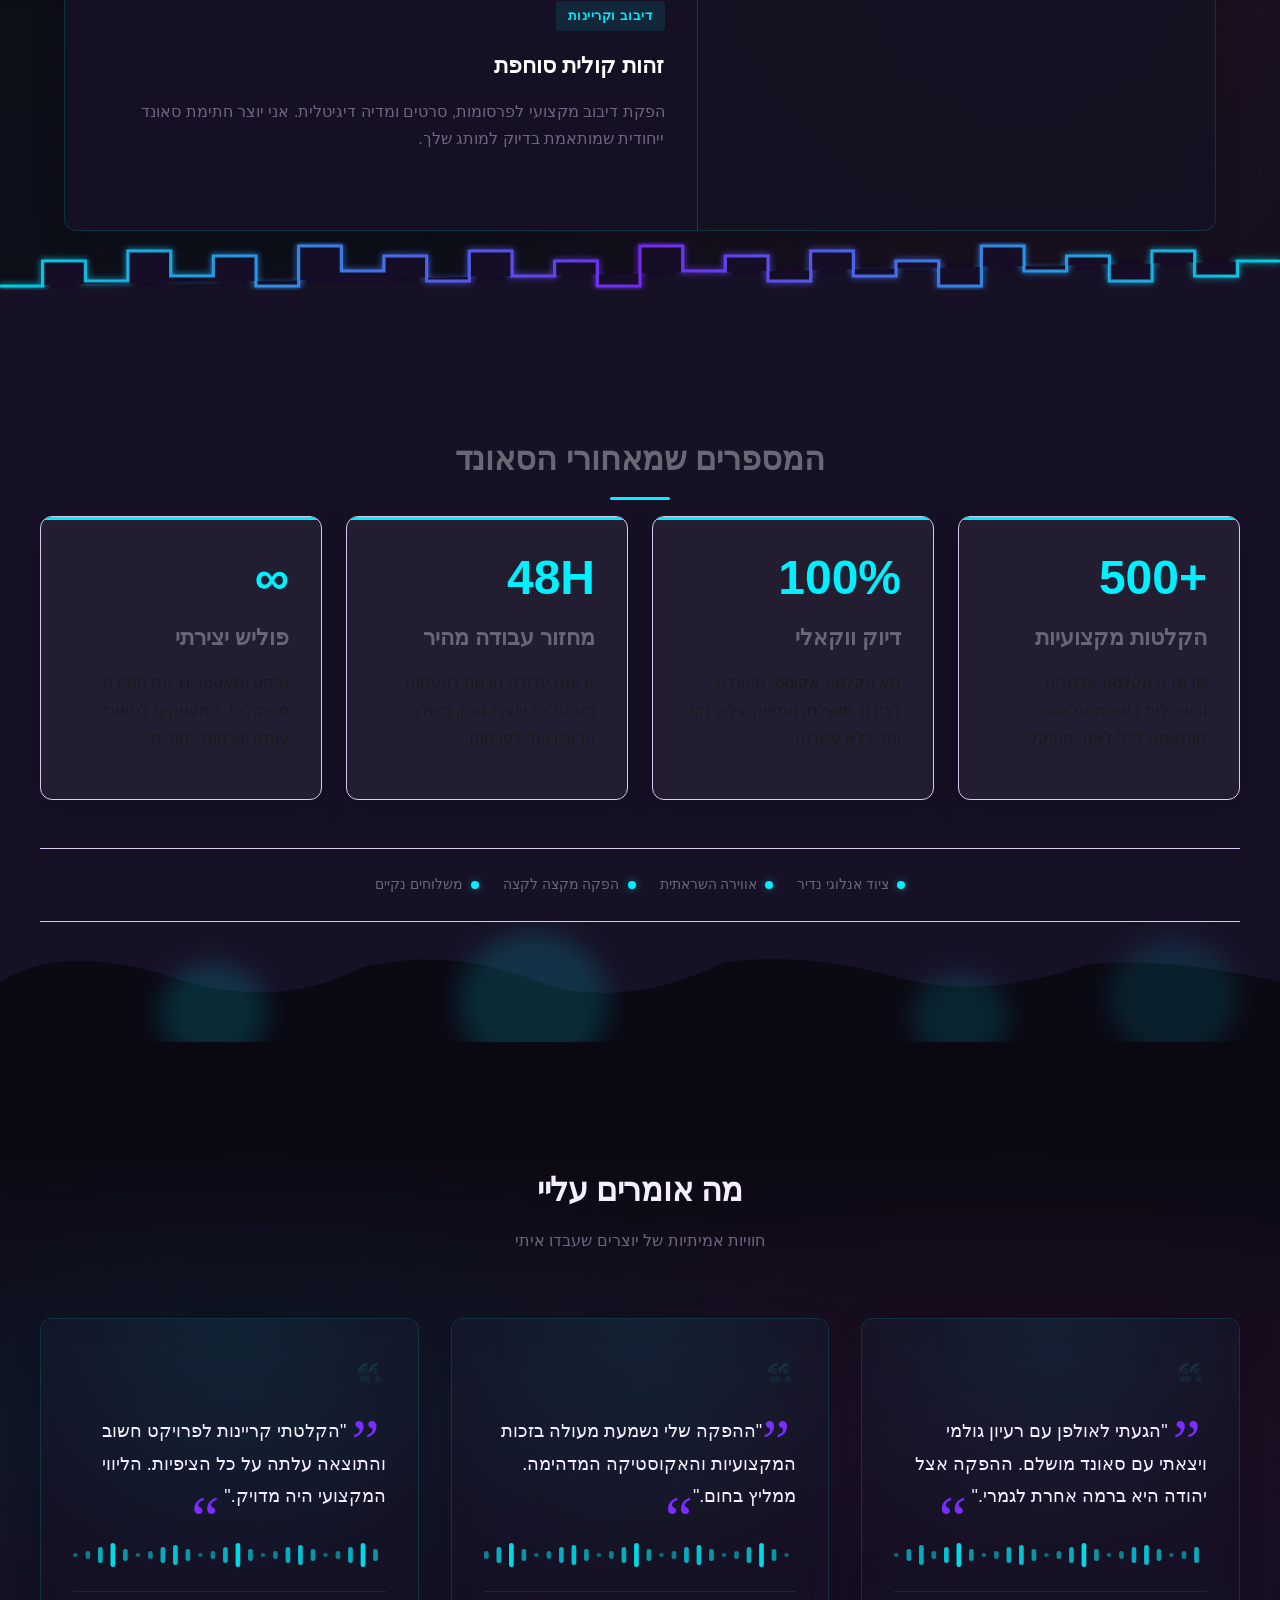
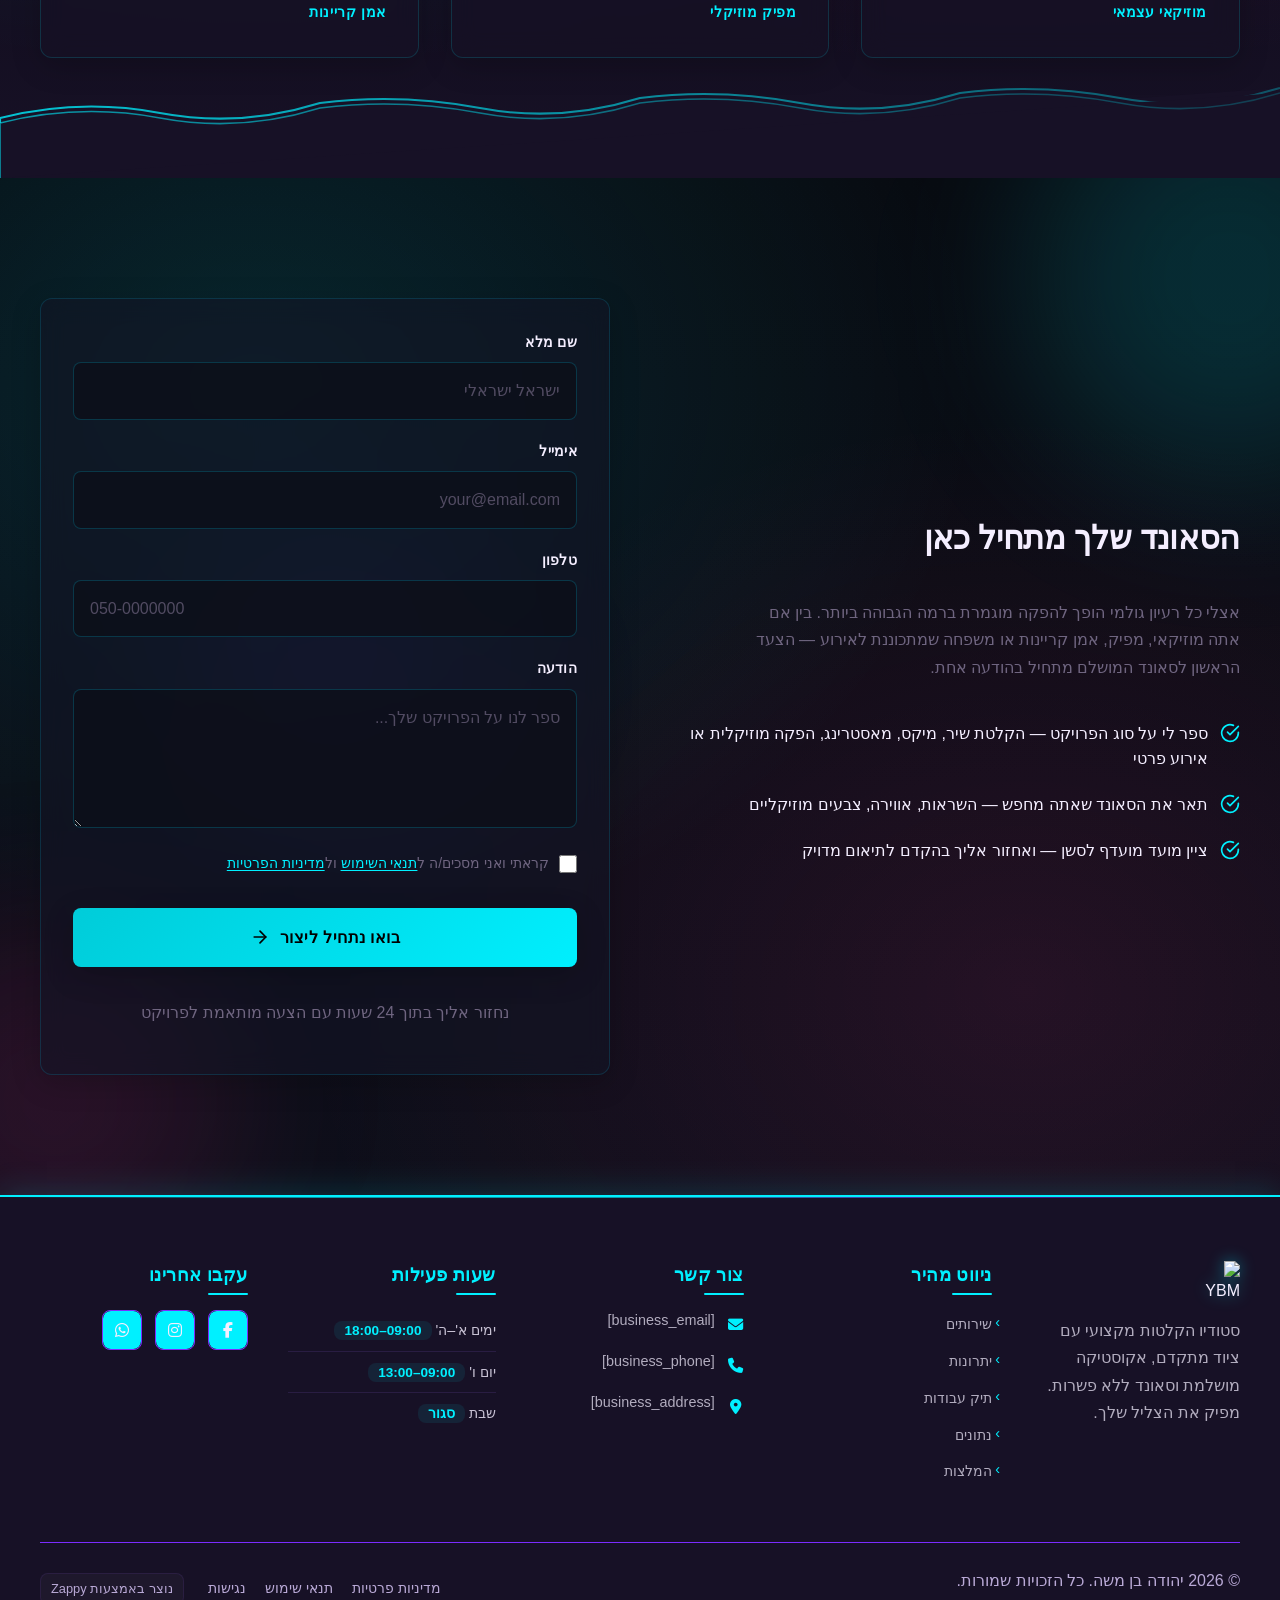
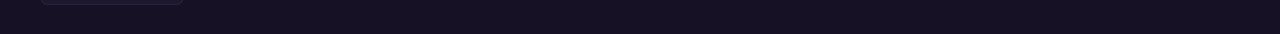
==== commit 3217c625: "Incremental sync: 1 page(s) — update_text" ====
--- a/index.html
+++ b/index.html
@@ -1261,10 +1261,10 @@
 </script>
   
   <main id="main">
-    <section data-band-index="0" id="hero" class="index-hero-section" data-layout-spec="בית-hero" data-hero-type="fullscreen-scrim">
+    <section data-band-index="0" id="hero" class="index-hero-section" data-layout-spec="בית-hero" data-hero-type="fullscreen-scrim" style="margin-top: -102px !important; padding-top: 102px !important;" data-zappy-nav-underlap="true">
   <!-- Background Image -->
   <div class="index-hero-section__bg-wrapper">
-    <img loading="eager" fetchpriority="high" data-hero-bg="true" data-placeholder="index-hero-image-1" data-context="Realistic recording studio control room at night: mixing console with glowing LED faders, microphone silhouette on a stand, acoustic foam panels on dark walls, blurred neon cyan and pink city-light reflections through a window, and a subtle abstract soundwave projection hovering in the air." width="1200" height="600" src="/assets/site-image-index-hero-image-1.webp" alt="אולפן הקלטות YBM Studio בלילה עם תאורת ניאון" class="index-hero-section__bg-img" decoding="async">
+    <img loading="eager" fetchpriority="high" data-hero-bg="true" data-placeholder="index-hero-image-1" data-context="Realistic recording studio control room at night: mixing console with glowing LED faders, microphone silhouette on a stand, acoustic foam panels on dark walls, blurred neon cyan and pink city-light reflections through a window, and a subtle abstract soundwave projection hovering in the air." width="1200" height="600" src="/assets/site-image-index-hero-image-1.webp" alt="אולפן הקלטות YBM Studio בלילה עם תאורת ניאון" class="index-hero-section__bg-img" data-hero-background="true" data-element-type="image" data-element-id="img-1784873037073-zfce66cix" decoding="async">
   </div>
 
   <!-- Scrim Overlay -->
@@ -1275,7 +1275,7 @@
     <div class="index-hero-section__text-group">
       <p class="index-hero-section__eyebrow">אולפן הקלטות מקצועי</p>
       <h1 class="index-hero-section__headline">אני נותן למוזיקה שלך חיים חדשים</h1>
-      <h3 class="index-hero-section__subtitle">שמי יהודה בן משה, טכנאי סאונד עם מעל 13 שנות ניסיון. הקלטות, מיקסים והפקות סאונד ברמה הגבוהה ביותר — באווירת ניאון אנרגטית שדוחפת כל יצירה קדימה</h3>
+      <h3 class="index-hero-section__subtitle" style="">שמי יהודה בן משה, טכנאי סאונד עם מעל 13 שנות ניסיון. הקלטות, מיקסים והפקות סאונד ברמה הגבוהה ביותר — באווירת ניאון&nbsp;</h3>
     </div>
     <div class="index-hero-section__cta-group">
       <a href="#contact" class="index-hero-section__cta index-hero-section__cta--primary">צור קשר עכשיו</a>
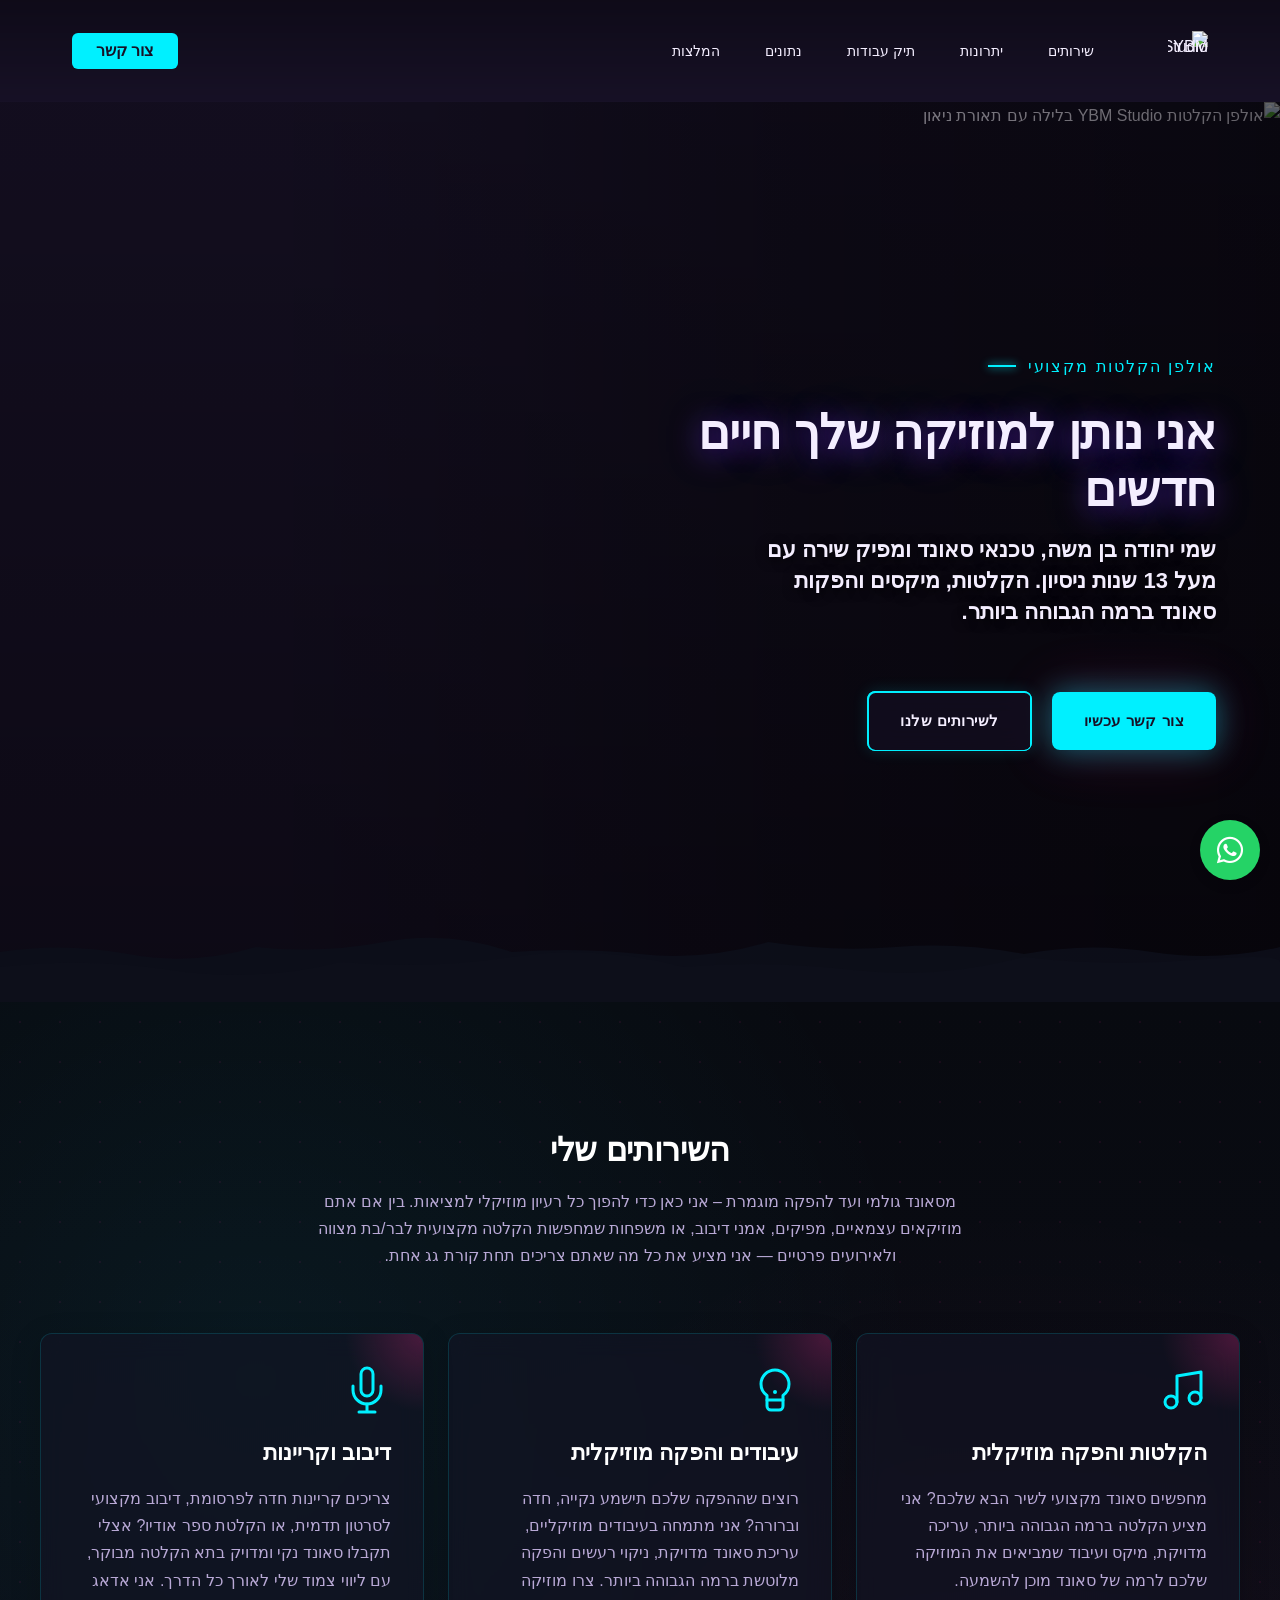
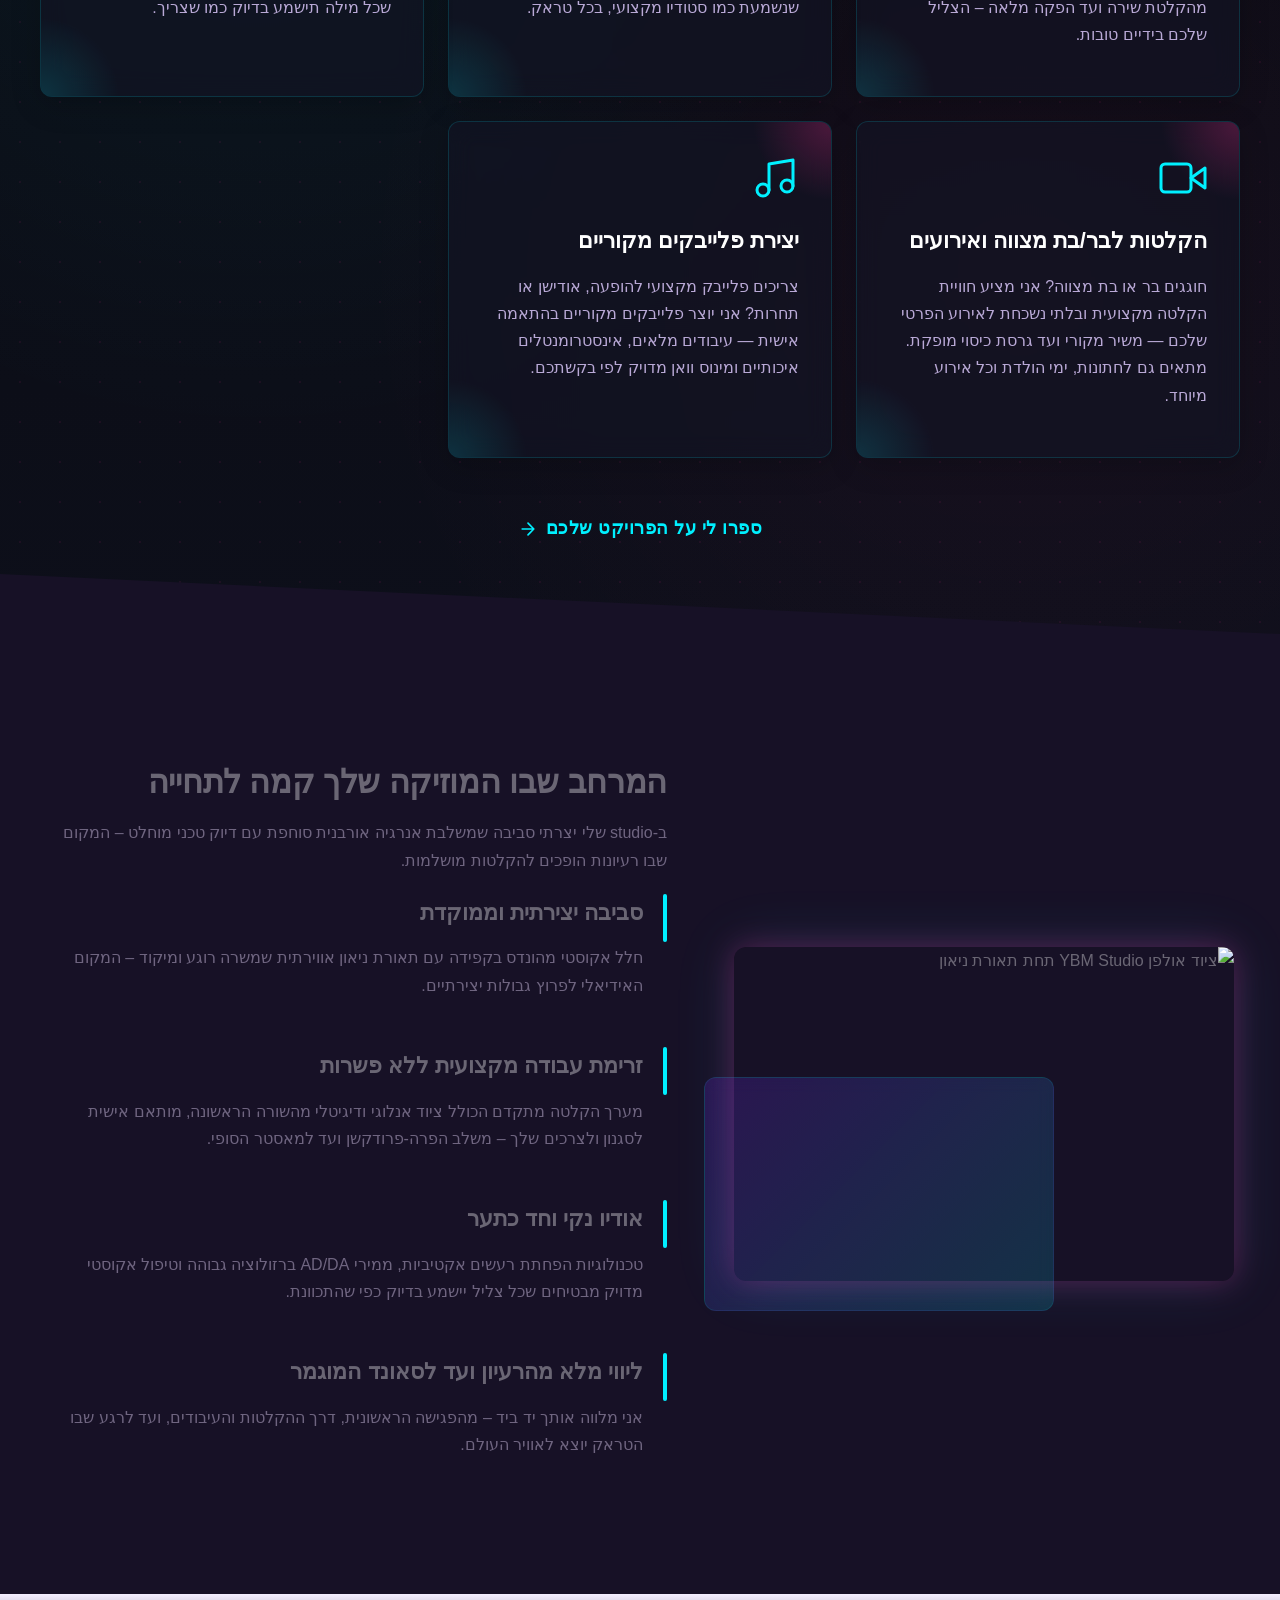
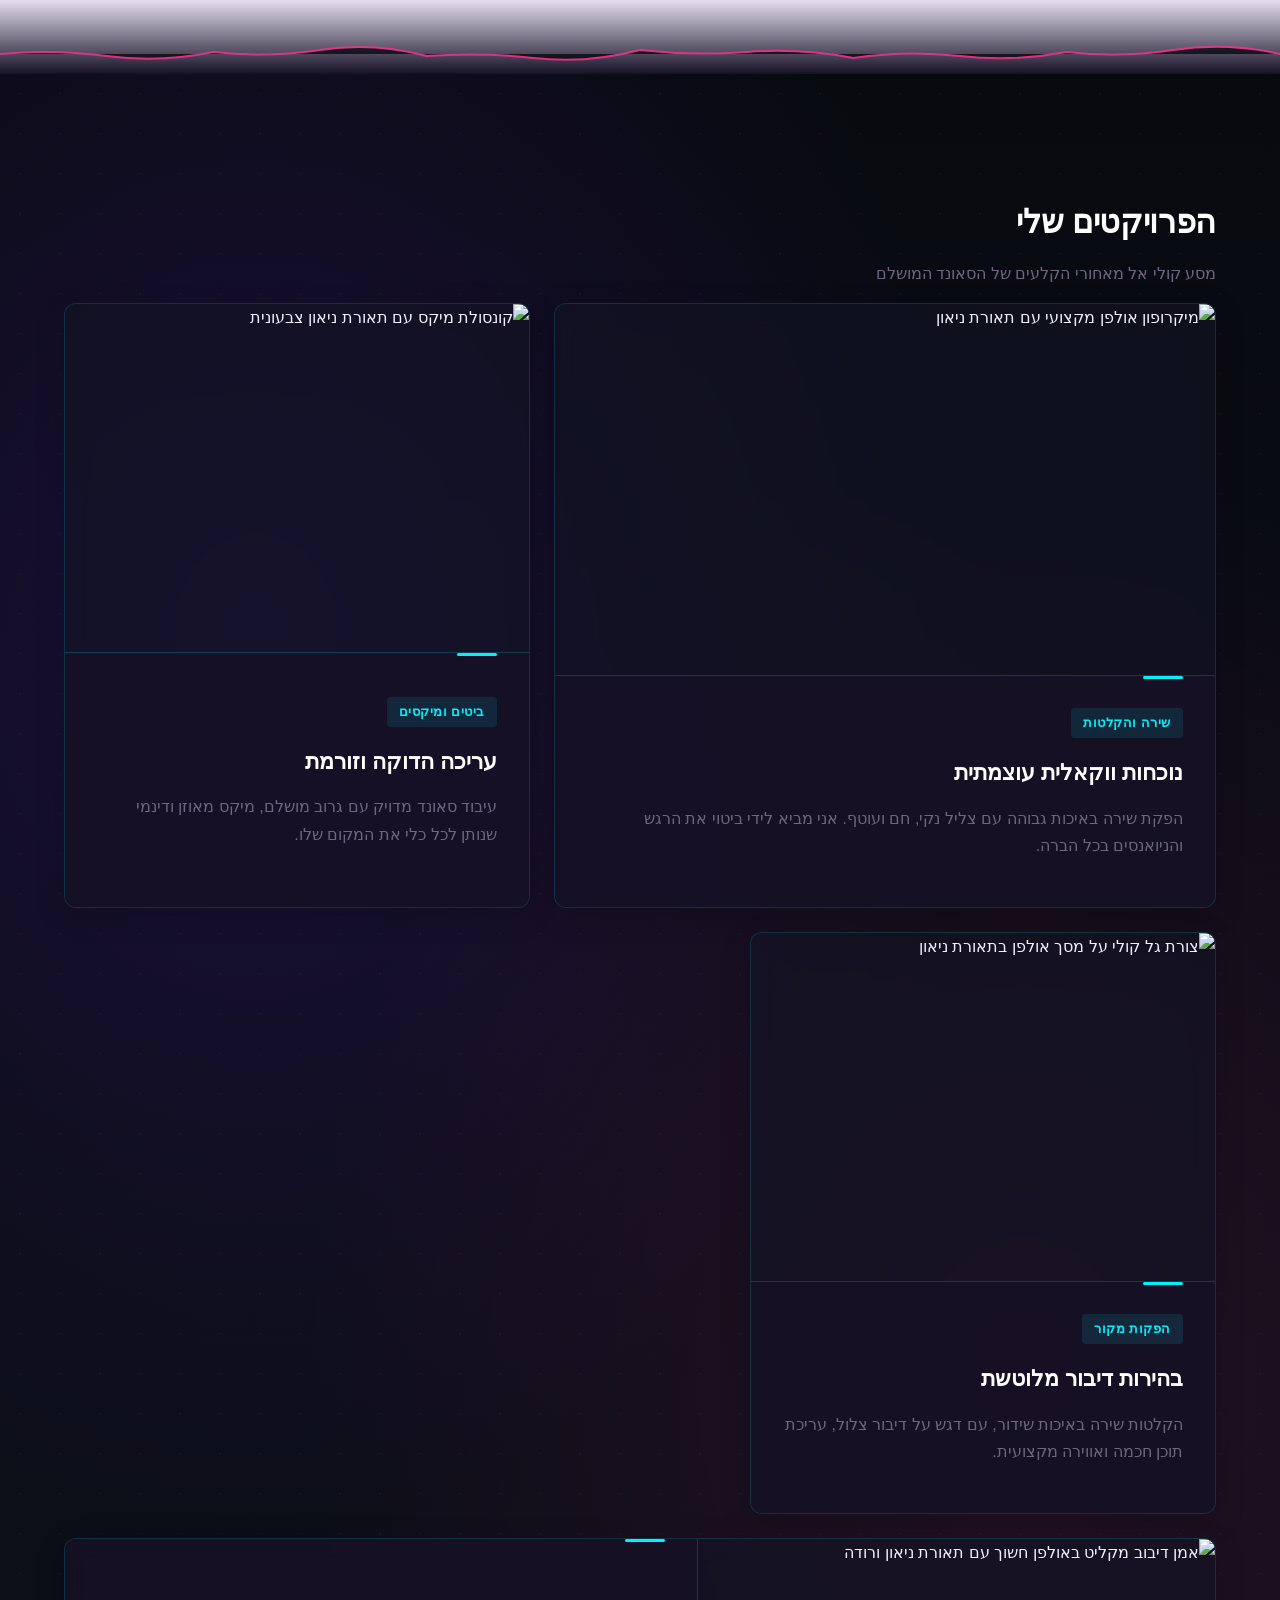
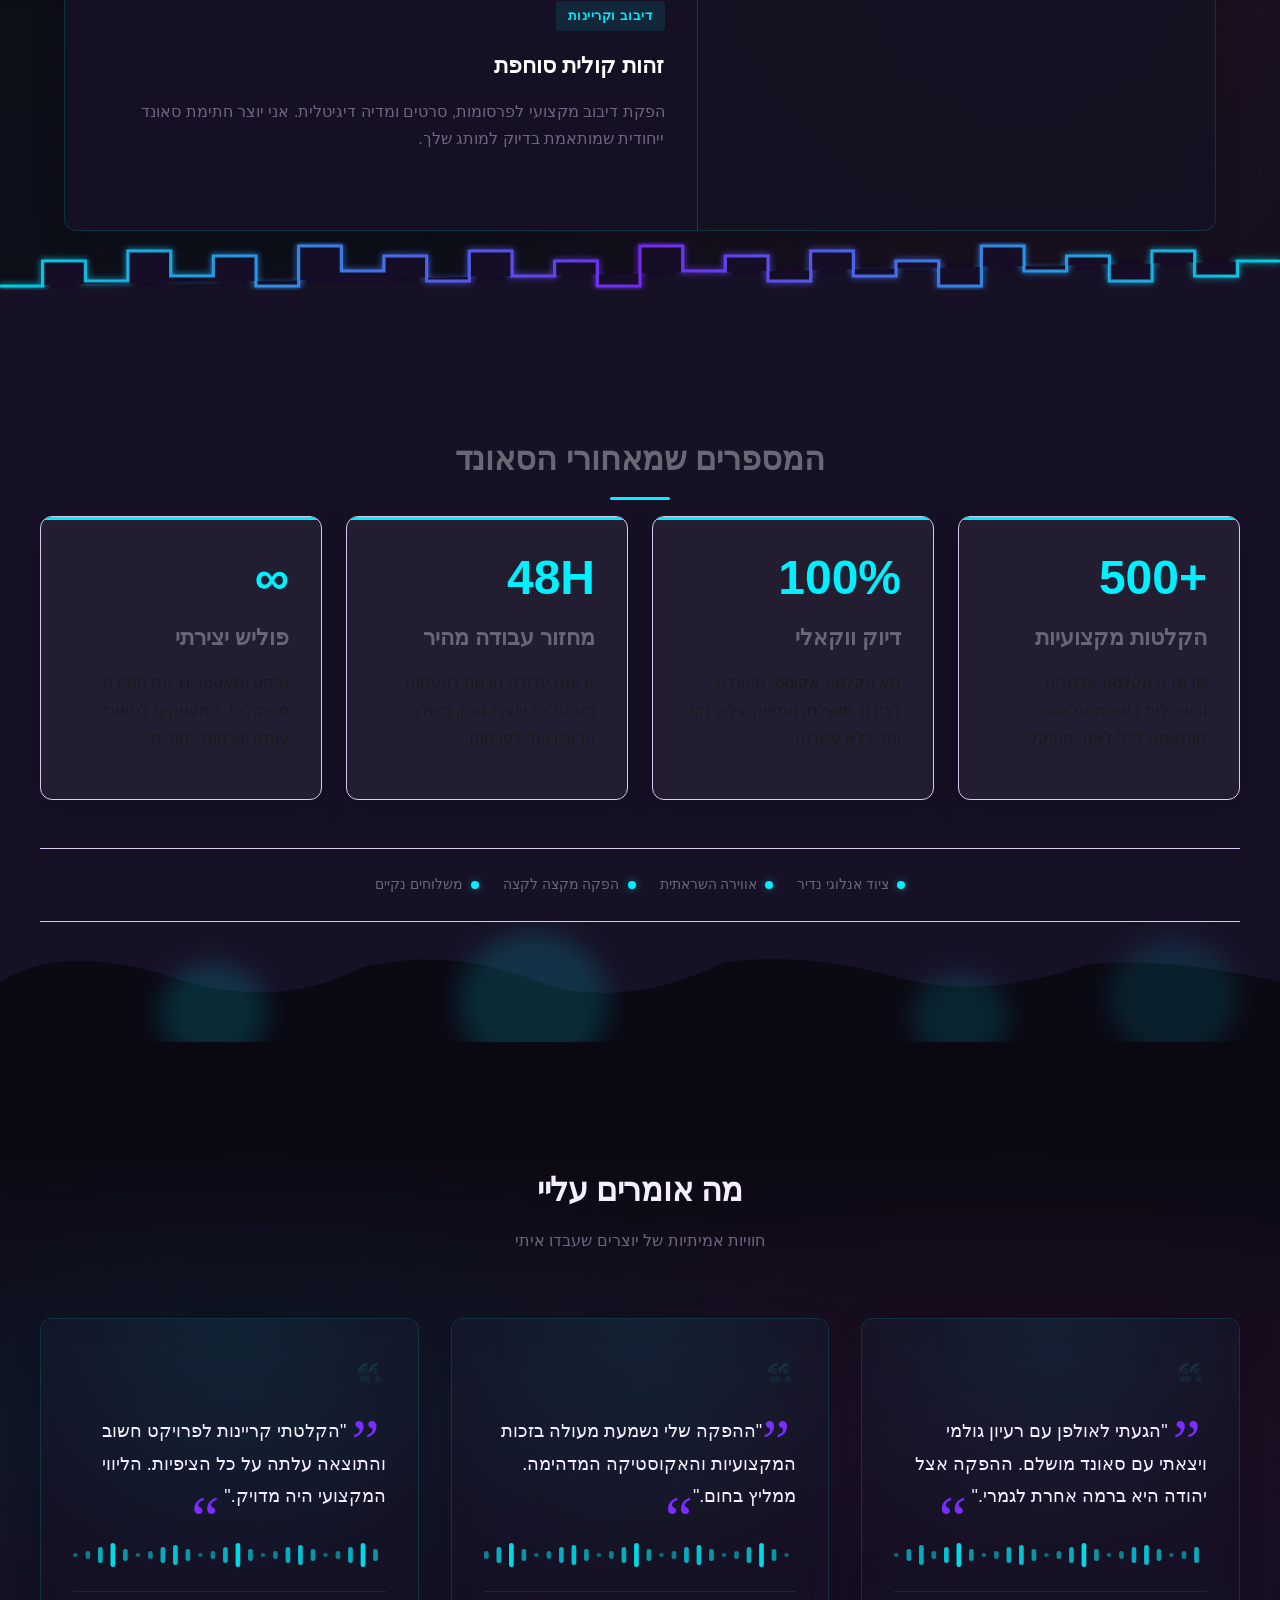
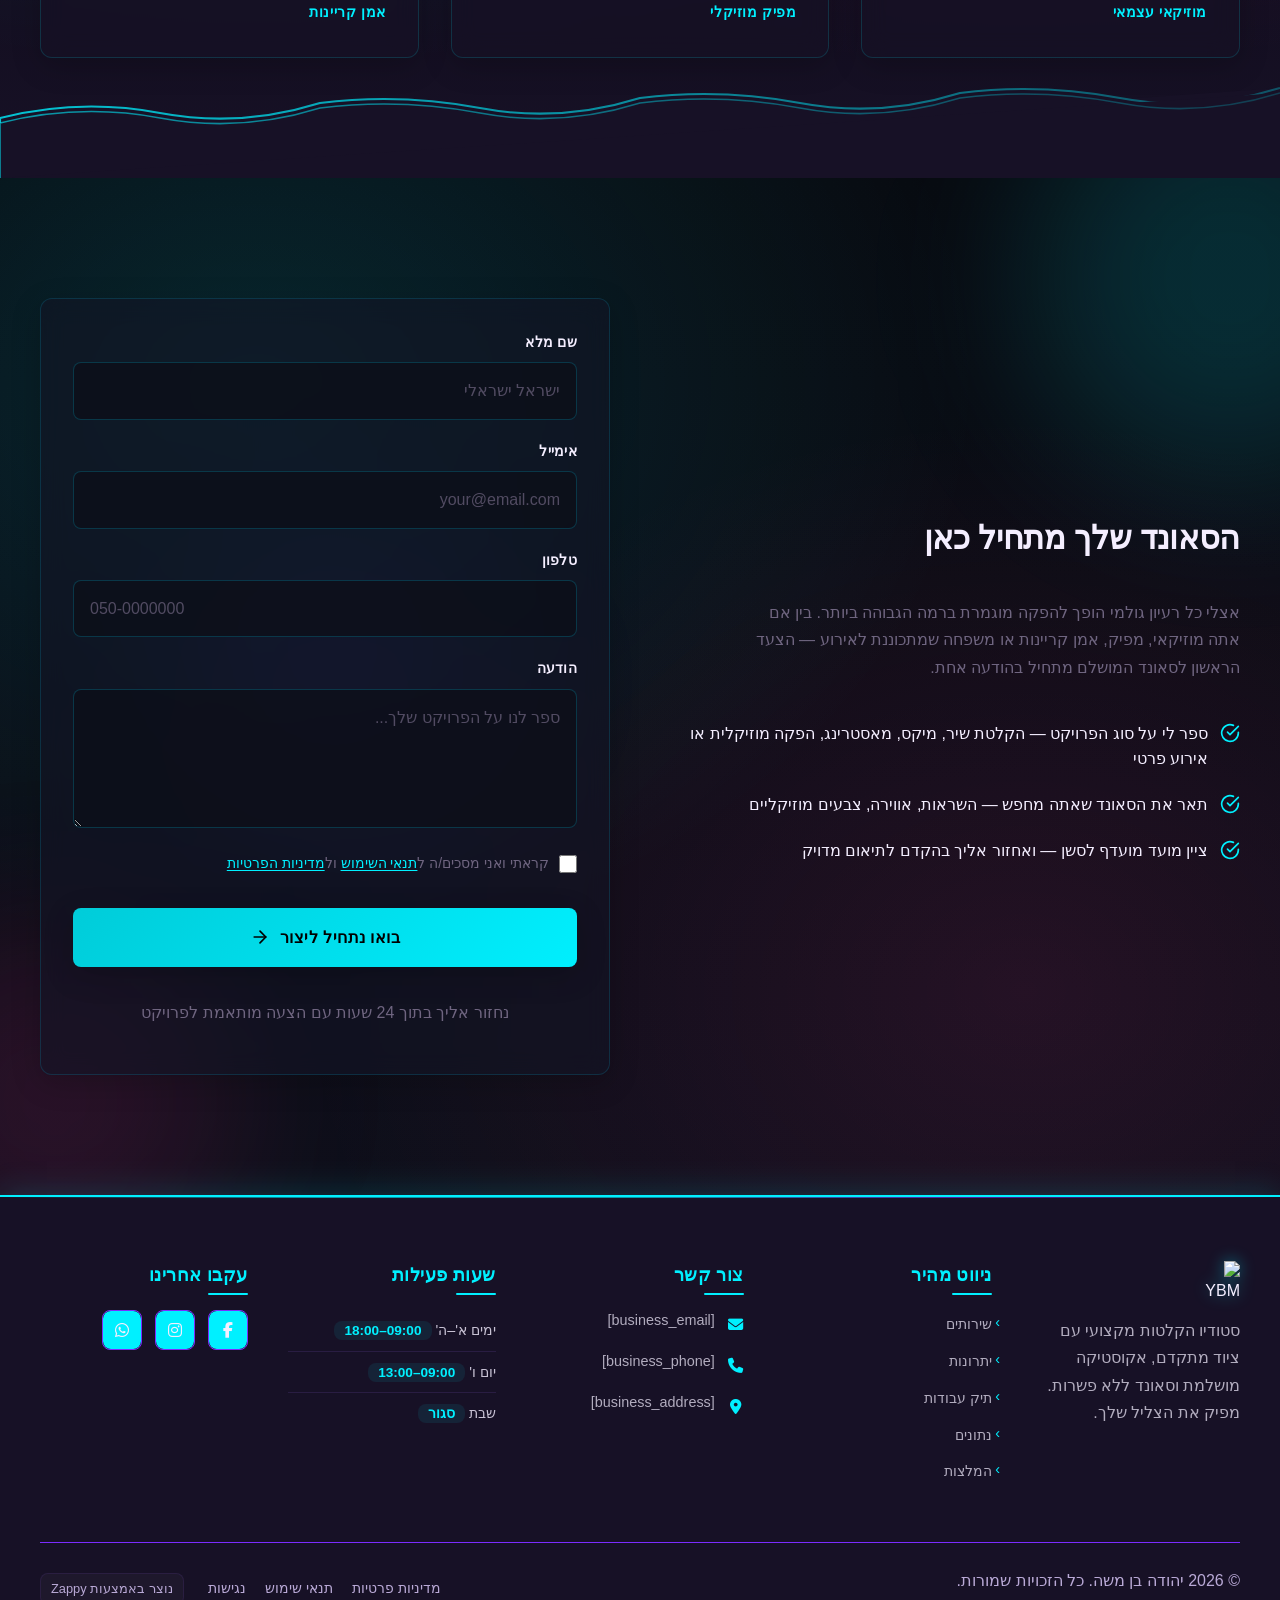
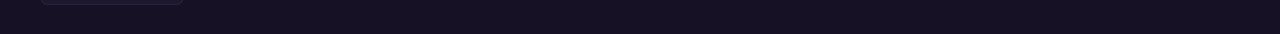
==== commit a16190be: "Incremental sync: 1 page(s) — update_text" ====
--- a/index.html
+++ b/index.html
@@ -1264,7 +1264,7 @@
     <section data-band-index="0" id="hero" class="index-hero-section" data-layout-spec="בית-hero" data-hero-type="fullscreen-scrim" style="margin-top: -102px !important; padding-top: 102px !important;" data-zappy-nav-underlap="true">
   <!-- Background Image -->
   <div class="index-hero-section__bg-wrapper">
-    <img loading="eager" fetchpriority="high" data-hero-bg="true" data-placeholder="index-hero-image-1" data-context="Realistic recording studio control room at night: mixing console with glowing LED faders, microphone silhouette on a stand, acoustic foam panels on dark walls, blurred neon cyan and pink city-light reflections through a window, and a subtle abstract soundwave projection hovering in the air." width="1200" height="600" src="/assets/site-image-index-hero-image-1.webp" alt="אולפן הקלטות YBM Studio בלילה עם תאורת ניאון" class="index-hero-section__bg-img" data-hero-background="true" data-element-type="image" data-element-id="img-1784873037073-zfce66cix" decoding="async">
+    <img loading="eager" fetchpriority="high" data-hero-bg="true" data-placeholder="index-hero-image-1" data-context="Realistic recording studio control room at night: mixing console with glowing LED faders, microphone silhouette on a stand, acoustic foam panels on dark walls, blurred neon cyan and pink city-light reflections through a window, and a subtle abstract soundwave projection hovering in the air." width="1200" height="600" src="/assets/site-image-index-hero-image-1.webp" alt="אולפן הקלטות YBM Studio בלילה עם תאורת ניאון" class="index-hero-section__bg-img" data-hero-background="true" data-element-type="image" data-element-id="img-1784873008281-5zuzoby0v" decoding="async">
   </div>
 
   <!-- Scrim Overlay -->
@@ -1274,8 +1274,8 @@
   <div class="index-hero-section__content">
     <div class="index-hero-section__text-group">
       <p class="index-hero-section__eyebrow">אולפן הקלטות מקצועי</p>
-      <h1 class="index-hero-section__headline">אני נותן למוזיקה שלך חיים חדשים</h1>
-      <h3 class="index-hero-section__subtitle" style="">שמי יהודה בן משה, טכנאי סאונד עם מעל 13 שנות ניסיון. הקלטות, מיקסים והפקות סאונד ברמה הגבוהה ביותר — באווירת ניאון&nbsp;</h3>
+      <h1 class="index-hero-section__headline" style="">אני נותן למוזיקה שלך חיים חדשים</h1>
+      <h3 class="index-hero-section__subtitle" style="">שמי יהודה בן משה, טכנאי סאונד ומפיק שירה עם מעל 13 שנות ניסיון. הקלטות, מיקסים והפקות סאונד ברמה הגבוהה ביותר.</h3>
     </div>
     <div class="index-hero-section__cta-group">
       <a href="#contact" class="index-hero-section__cta index-hero-section__cta--primary">צור קשר עכשיו</a>
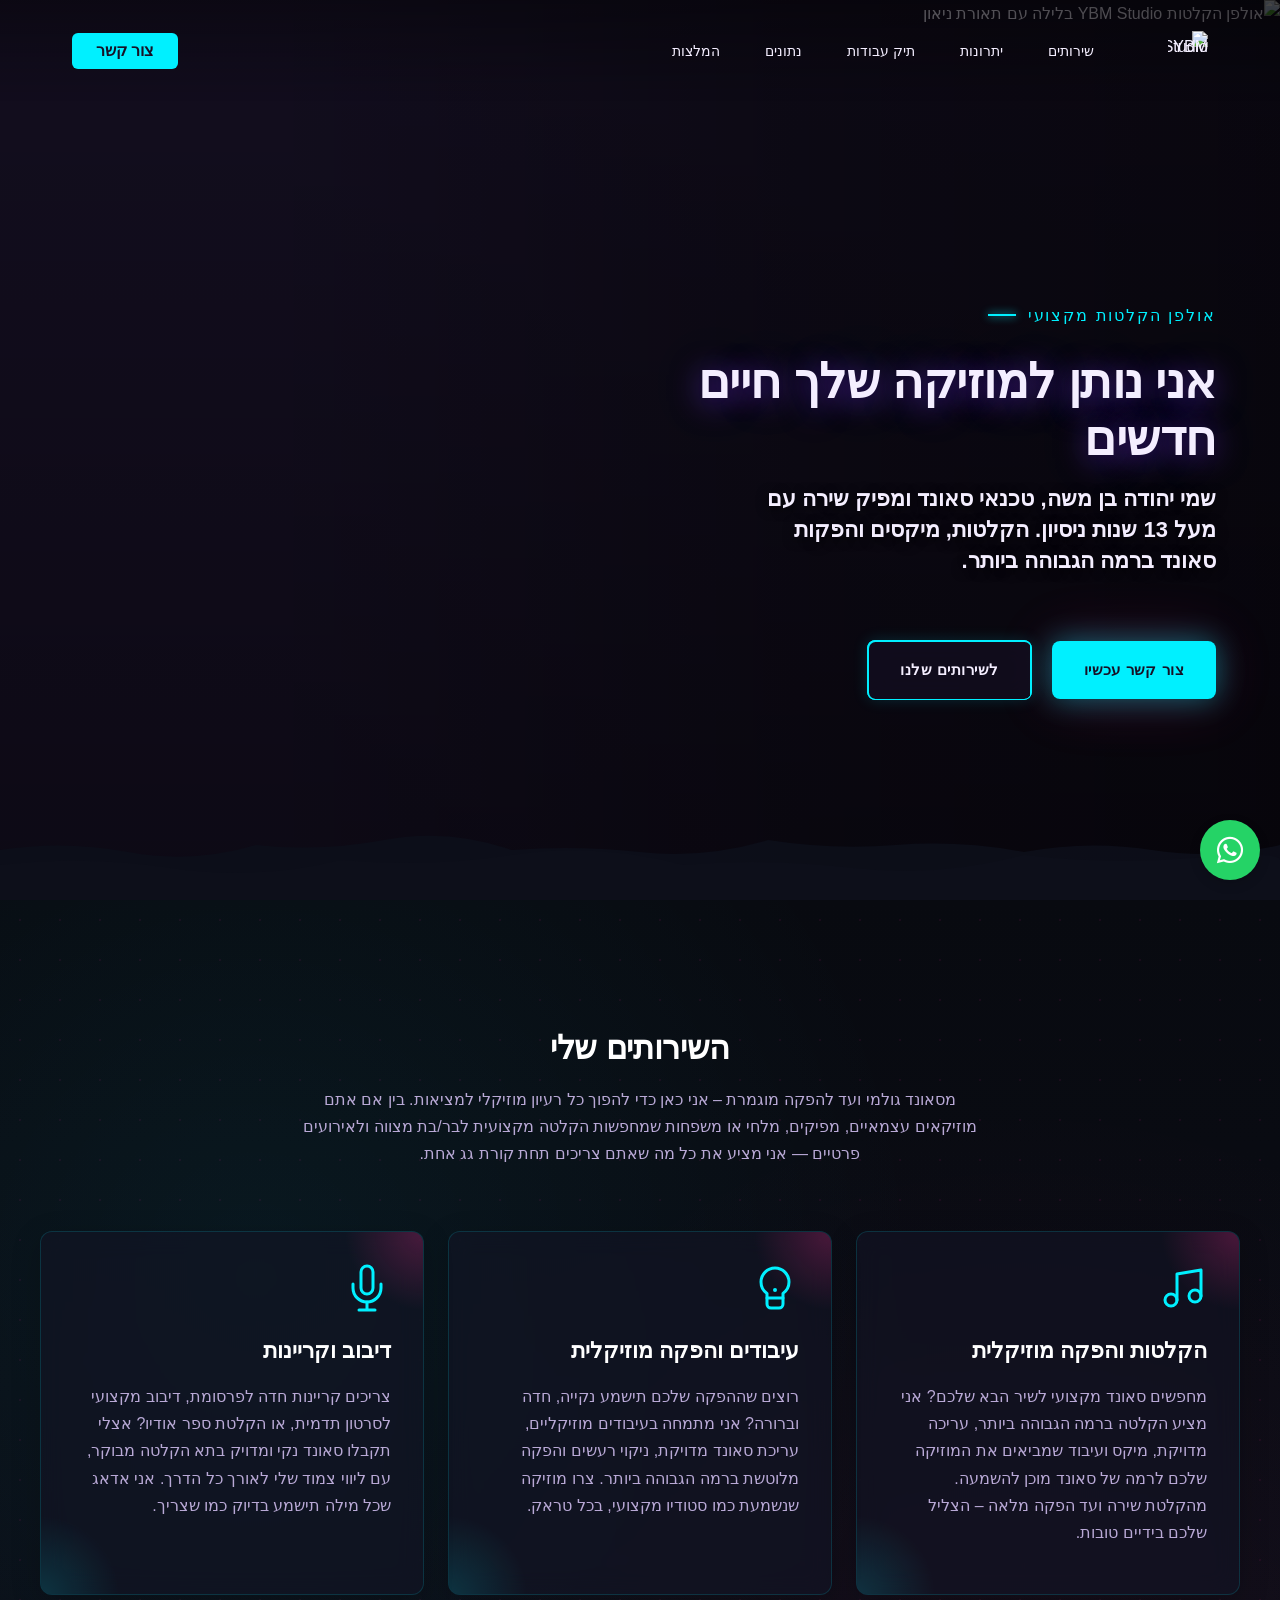
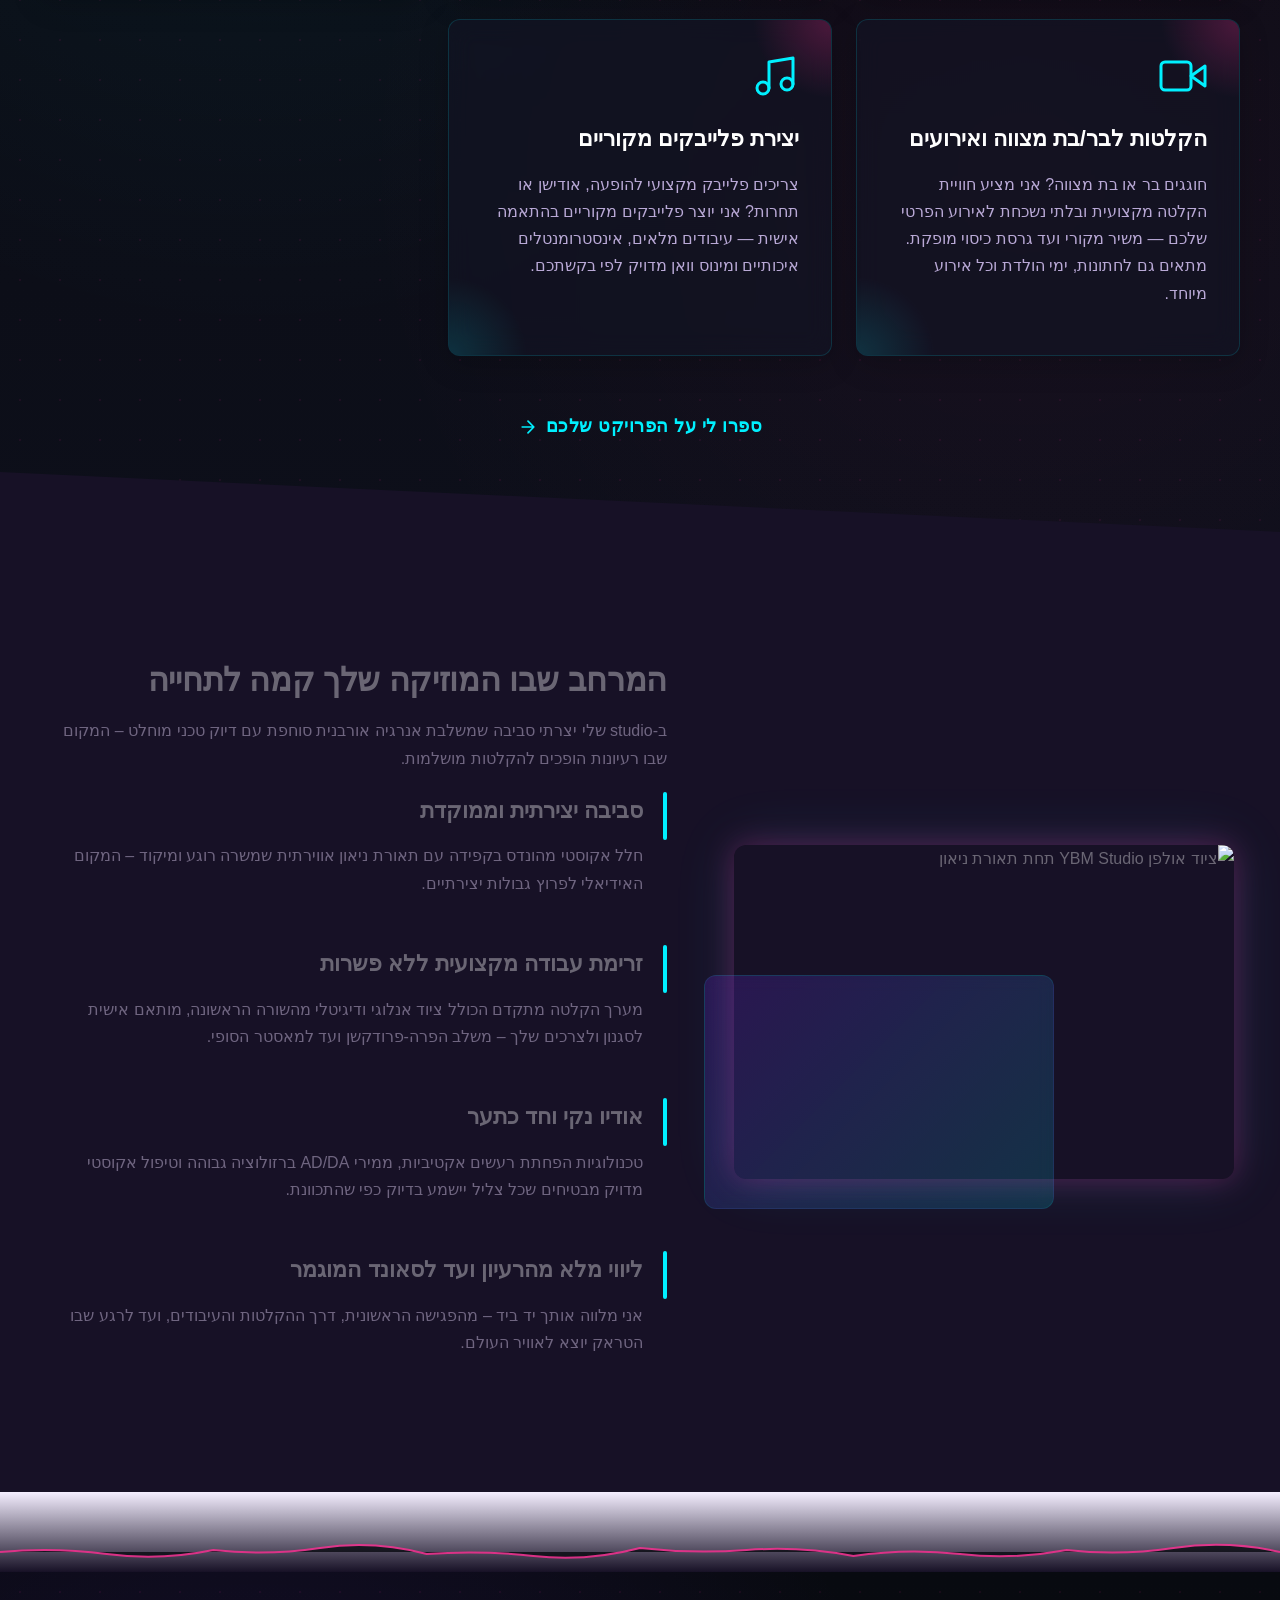
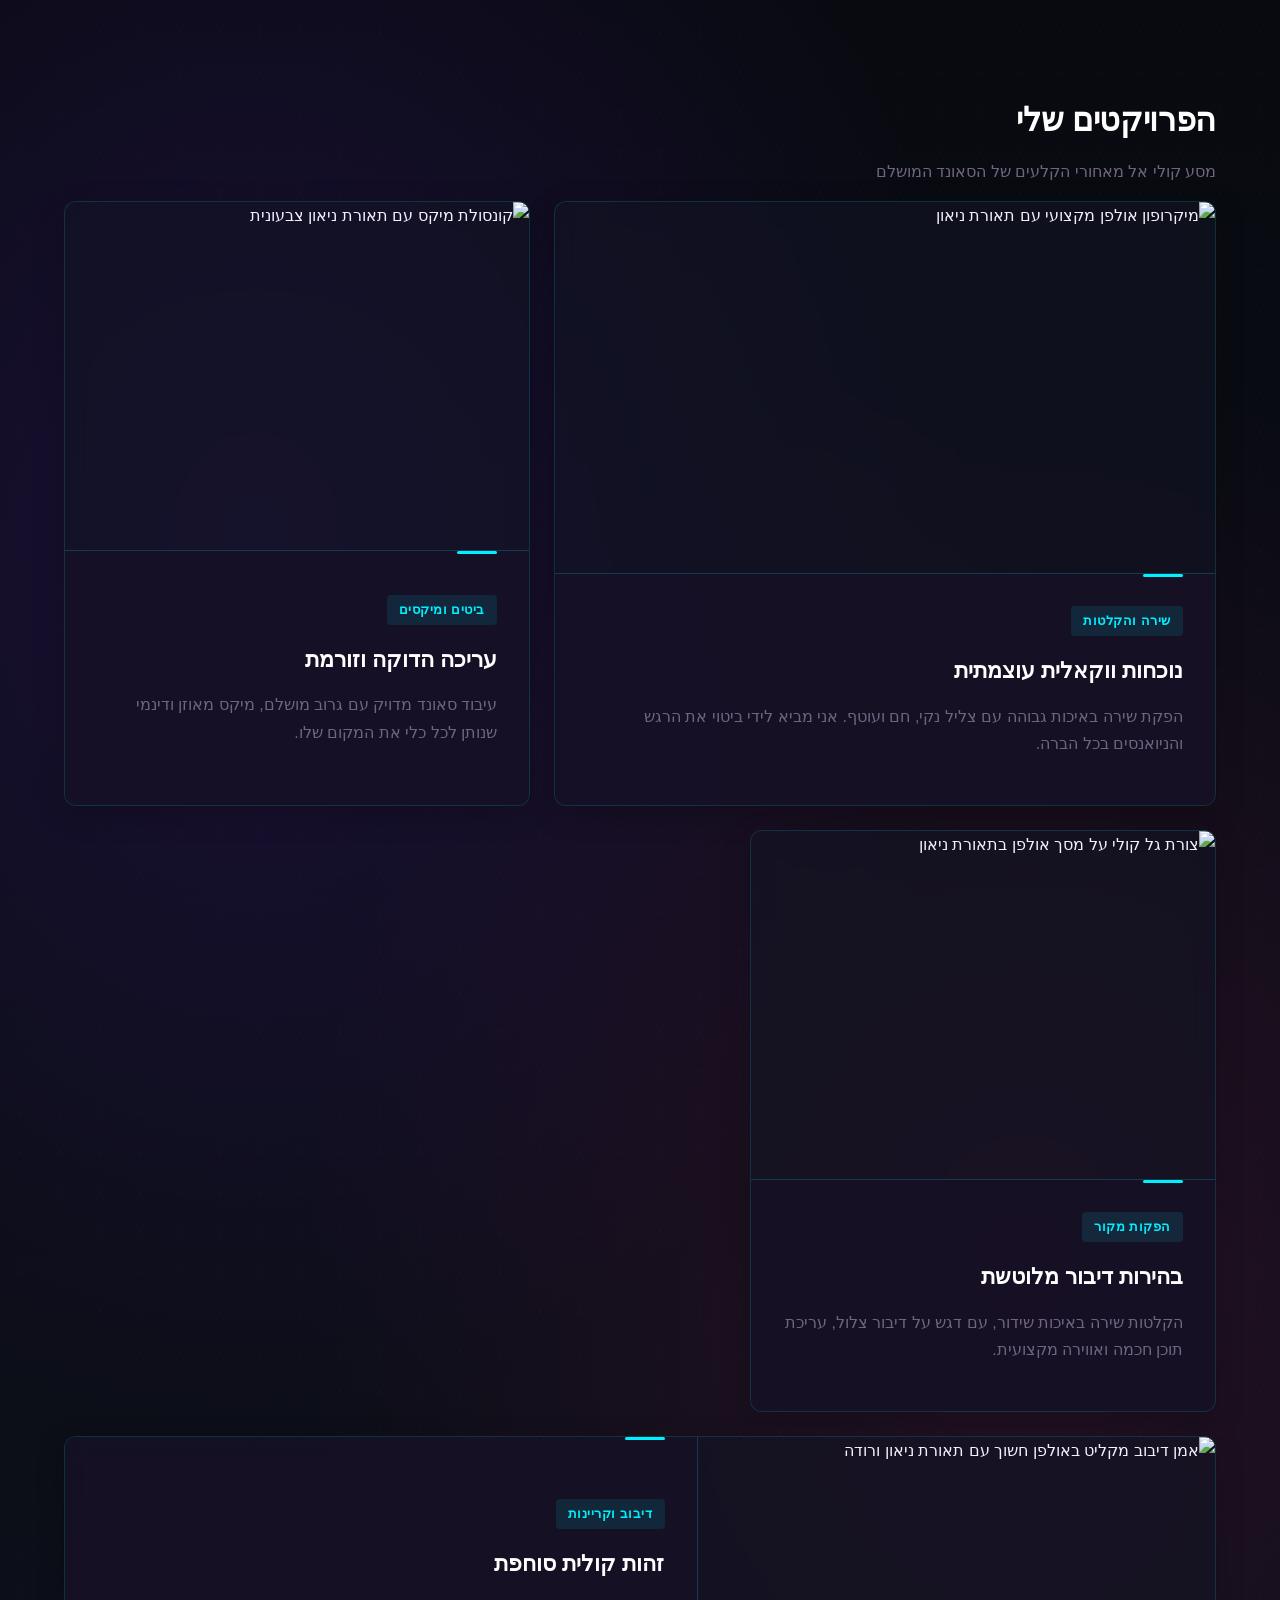
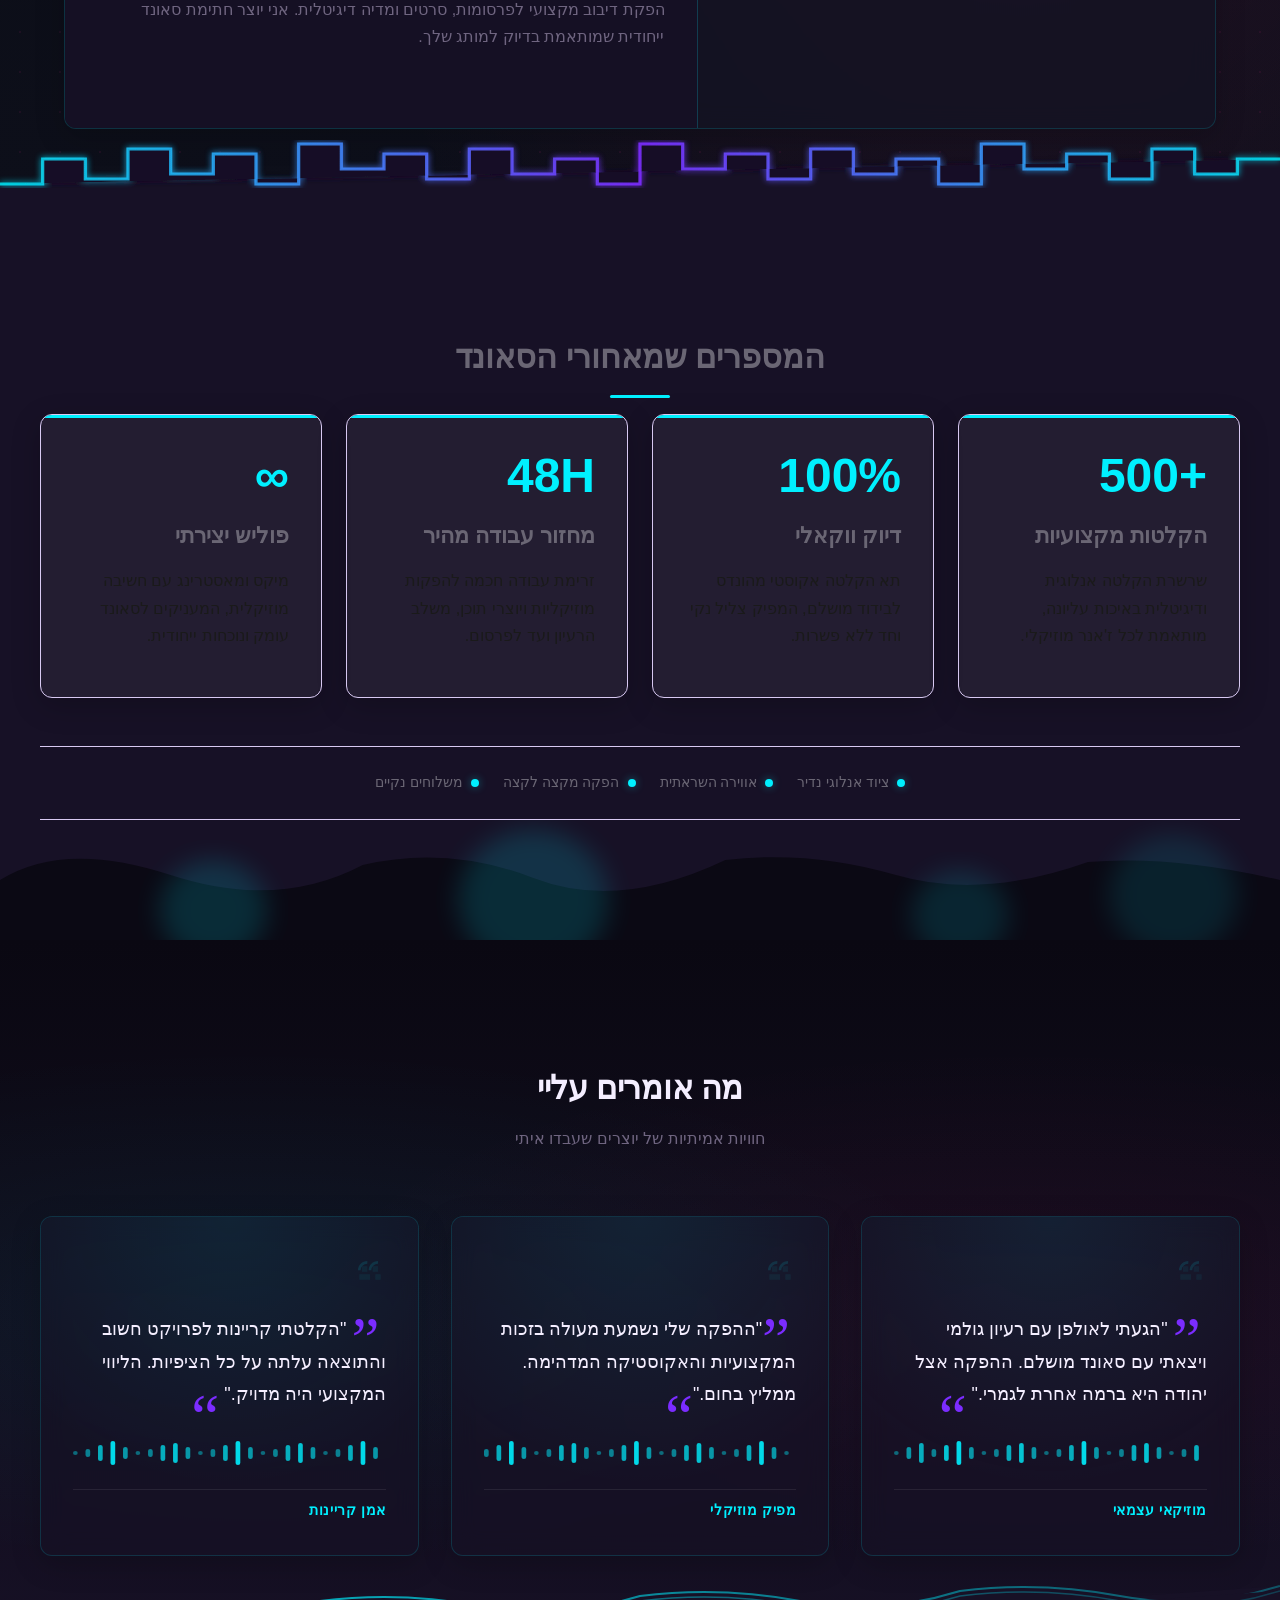
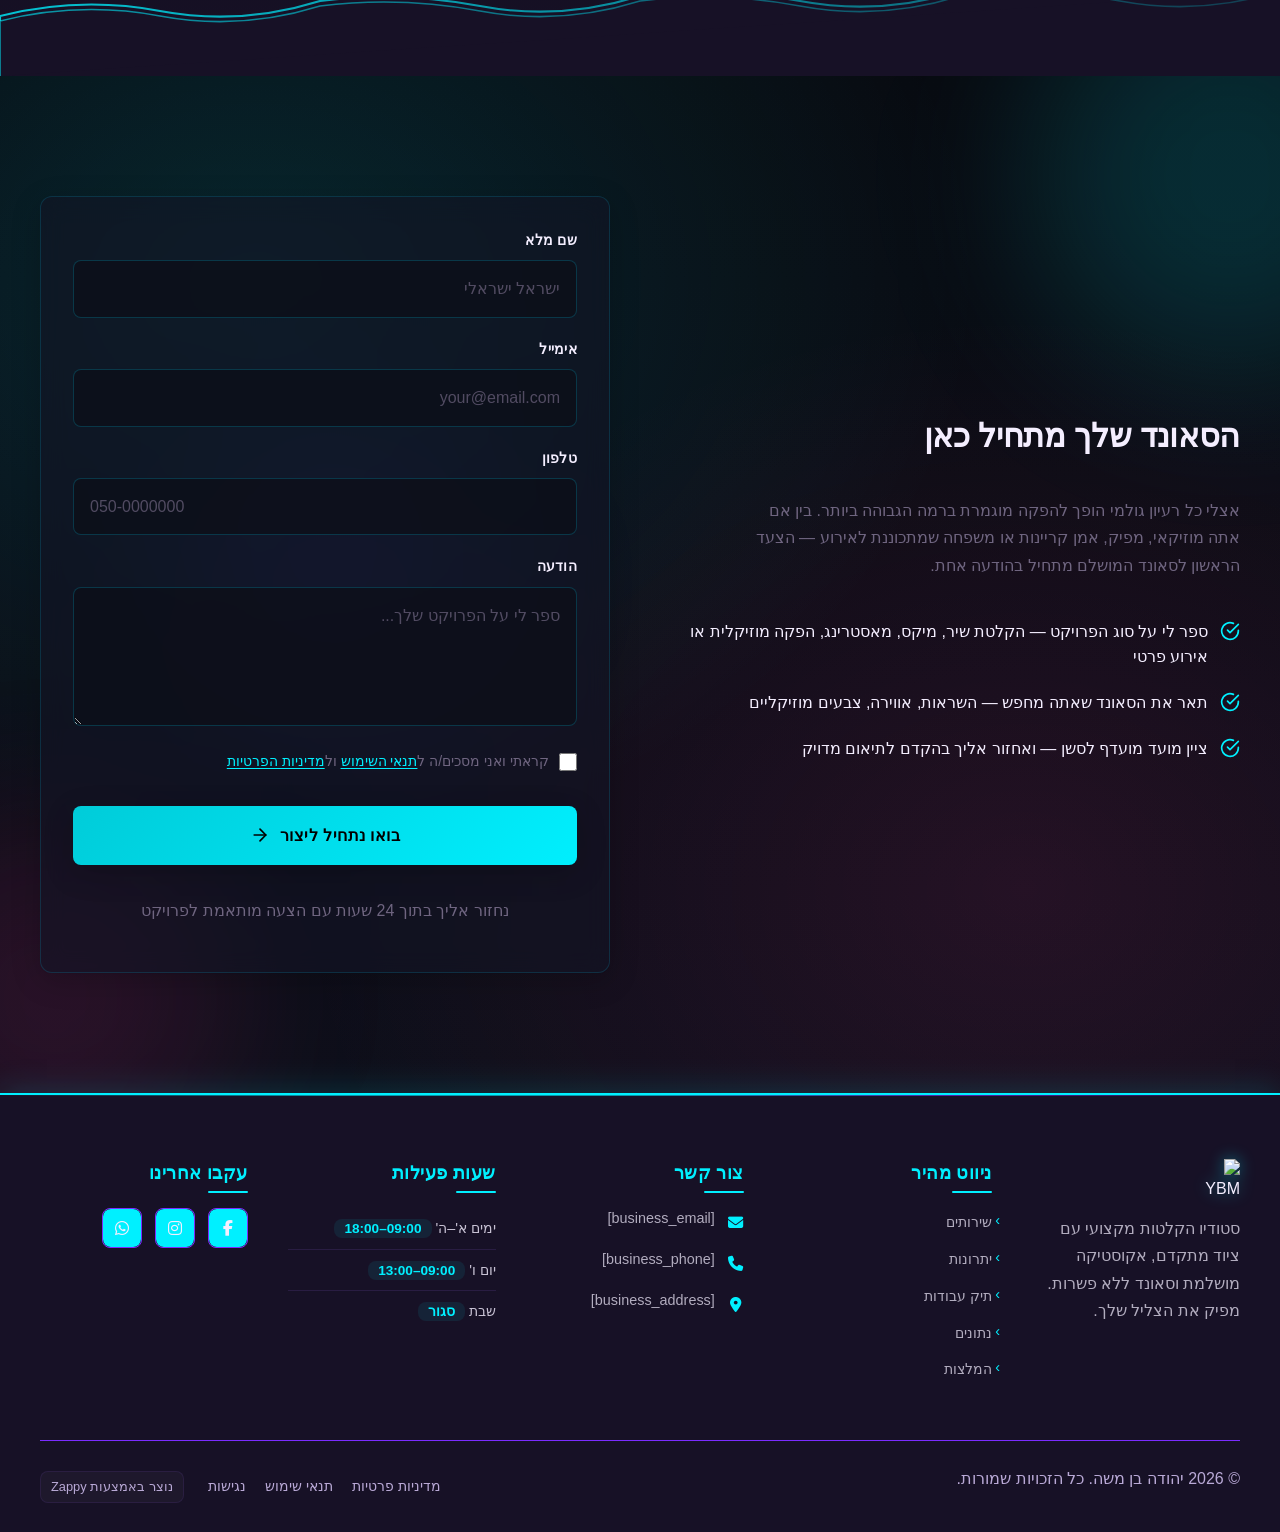
==== commit 1c16ac1d: "Incremental sync: 1 page(s) — update_text" ====
--- a/index.html
+++ b/index.html
@@ -1303,13 +1303,13 @@
     <!-- Intro Block -->
     <div class="index-services-section__intro">
       <h2 class="index-services-section__heading">השירותים שלי</h2>
-      <p class="index-services-section__subtitle">מסאונד גולמי ועד להפקה מוגמרת – אני כאן כדי להפוך כל רעיון מוזיקלי למציאות. בין אם אתם מוזיקאים עצמאיים, מפיקים, אמני דיבוב, או משפחות שמחפשות הקלטה מקצועית לבר/בת מצווה ולאירועים פרטיים — אני מציע את כל מה שאתם צריכים תחת קורת גג אחת.</p>
+      <p class="index-services-section__subtitle" style="">מסאונד גולמי ועד להפקה מוגמרת – אני כאן כדי להפוך כל רעיון מוזיקלי למציאות. בין אם אתם מוזיקאים עצמאיים, מפיקים, מלחי או משפחות שמחפשות הקלטה מקצועית לבר/בת מצווה ולאירועים פרטיים — אני מציע את כל מה שאתם צריכים תחת קורת גג אחת.</p>
     </div>
 
     <!-- Services Grid -->
     <div class="index-services-section__grid">
       <!-- Card 1: Music Recording -->
-      <article class="index-services-section__card">
+      <article class="index-services-section__card" data-grid-item-index="0">
         <div class="index-services-section__card-icon">
           <svg data-element-type="icon" data-icon-type="svg" viewBox="0 0 24 24" fill="none" xmlns="http://www.w3.org/2000/svg">
             <path d="M9 18V5l12-2v13" stroke="currentColor" stroke-width="1.5" stroke-linecap="round" stroke-linejoin="round"></path>
@@ -1322,7 +1322,7 @@
       </article>
 
       <!-- Card 2: Podcast Production -->
-      <article class="index-services-section__card">
+      <article class="index-services-section__card" data-grid-item-index="1">
         <div class="index-services-section__card-icon">
           <svg data-element-type="icon" data-icon-type="svg" viewBox="0 0 24 24" fill="none" xmlns="http://www.w3.org/2000/svg">
             <path d="M12 2a7 7 0 0 0-7 7c0 2.4 1.2 4.5 3 5.7V17h8v-2.3c1.8-1.3 3-3.4 3-5.7a7 7 0 0 0-7-7z" stroke="currentColor" stroke-width="1.5" stroke-linecap="round" stroke-linejoin="round"></path>
@@ -1335,7 +1335,7 @@
       </article>
 
       <!-- Card 3: Voice-Over & Dubbing -->
-      <article class="index-services-section__card">
+      <article class="index-services-section__card" data-grid-item-index="2">
         <div class="index-services-section__card-icon">
           <svg data-element-type="icon" data-icon-type="svg" viewBox="0 0 24 24" fill="none" xmlns="http://www.w3.org/2000/svg">
             <path d="M12 1a3 3 0 0 0-3 3v8a3 3 0 0 0 6 0V4a3 3 0 0 0-3-3z" stroke="currentColor" stroke-width="1.5" stroke-linecap="round" stroke-linejoin="round"></path>
@@ -1346,7 +1346,7 @@
         <h3 class="index-services-section__card-title">דיבוב וקריינות</h3>
         <p class="index-services-section__card-text">צריכים קריינות חדה לפרסומת, דיבוב מקצועי לסרטון תדמית, או הקלטת ספר אודיו? אצלי תקבלו סאונד נקי ומדויק בתא הקלטה מבוקר, עם ליווי צמוד שלי לאורך כל הדרך. אני אדאג שכל מילה תישמע בדיוק כמו שצריך.</p>
       </article>
-      <article class="index-services-section__card">
+      <article class="index-services-section__card" data-grid-item-index="3">
         <div class="index-services-section__card-icon">
           <svg data-element-type="icon" data-icon-type="svg" viewBox="0 0 24 24" fill="none" xmlns="http://www.w3.org/2000/svg">
             <path d="M23 7l-7 5 7 5V7z" stroke="currentColor" stroke-width="1.5" stroke-linecap="round" stroke-linejoin="round"></path>
@@ -1356,7 +1356,7 @@
         <h3 class="index-services-section__card-title">הקלטות לבר/בת מצווה ואירועים</h3>
         <p class="index-services-section__card-text">חוגגים בר או בת מצווה? אני מציע חוויית הקלטה מקצועית ובלתי נשכחת לאירוע הפרטי שלכם — משיר מקורי ועד גרסת כיסוי מופקת. מתאים גם לחתונות, ימי הולדת וכל אירוע מיוחד.</p>
       </article>
-      <article class="index-services-section__card">
+      <article class="index-services-section__card" data-grid-item-index="4">
         <div class="index-services-section__card-icon">
           <svg data-element-type="icon" data-icon-type="svg" viewBox="0 0 24 24" fill="none" xmlns="http://www.w3.org/2000/svg">
             <path d="M9 18V5l12-2v13" stroke="currentColor" stroke-width="1.5" stroke-linecap="round" stroke-linejoin="round"></path>
@@ -1373,7 +1373,7 @@
     <div class="index-services-section__cta-wrapper">
       <a href="/contact" class="index-services-section__cta-link">
         <span>ספרו לי על הפרויקט שלכם</span>
-        <svg class="index-services-section__cta-arrow" viewBox="0 0 24 24" fill="none" xmlns="http://www.w3.org/2000/svg">
+        <svg class="index-services-section__cta-arrow" viewBox="0 0 24 24" fill="none" xmlns="http://www.w3.org/2000/svg" data-element-type="icon" data-element-id="icon-1784873084309-wv94kyvat" data-icon-type="svg">
           <path d="M5 12h14M12 5l7 7-7 7" stroke="currentColor" stroke-width="2" stroke-linecap="round" stroke-linejoin="round"></path>
         </svg>
       </a>
@@ -1823,7 +1823,7 @@
         </div>
         <div class="index-contact-section__form-group">
           <label for="index-contact-message" class="index-contact-section__label">הודעה</label>
-          <textarea id="index-contact-message" name="message" class="index-contact-section__textarea" rows="4" placeholder="ספר לנו על הפרויקט שלך..." required=""></textarea>
+          <textarea id="index-contact-message" name="message" class="index-contact-section__textarea" rows="4" placeholder="ספר לי על הפרויקט שלך..." required=""></textarea>
         </div>
         
         <div class="privacy-consent">
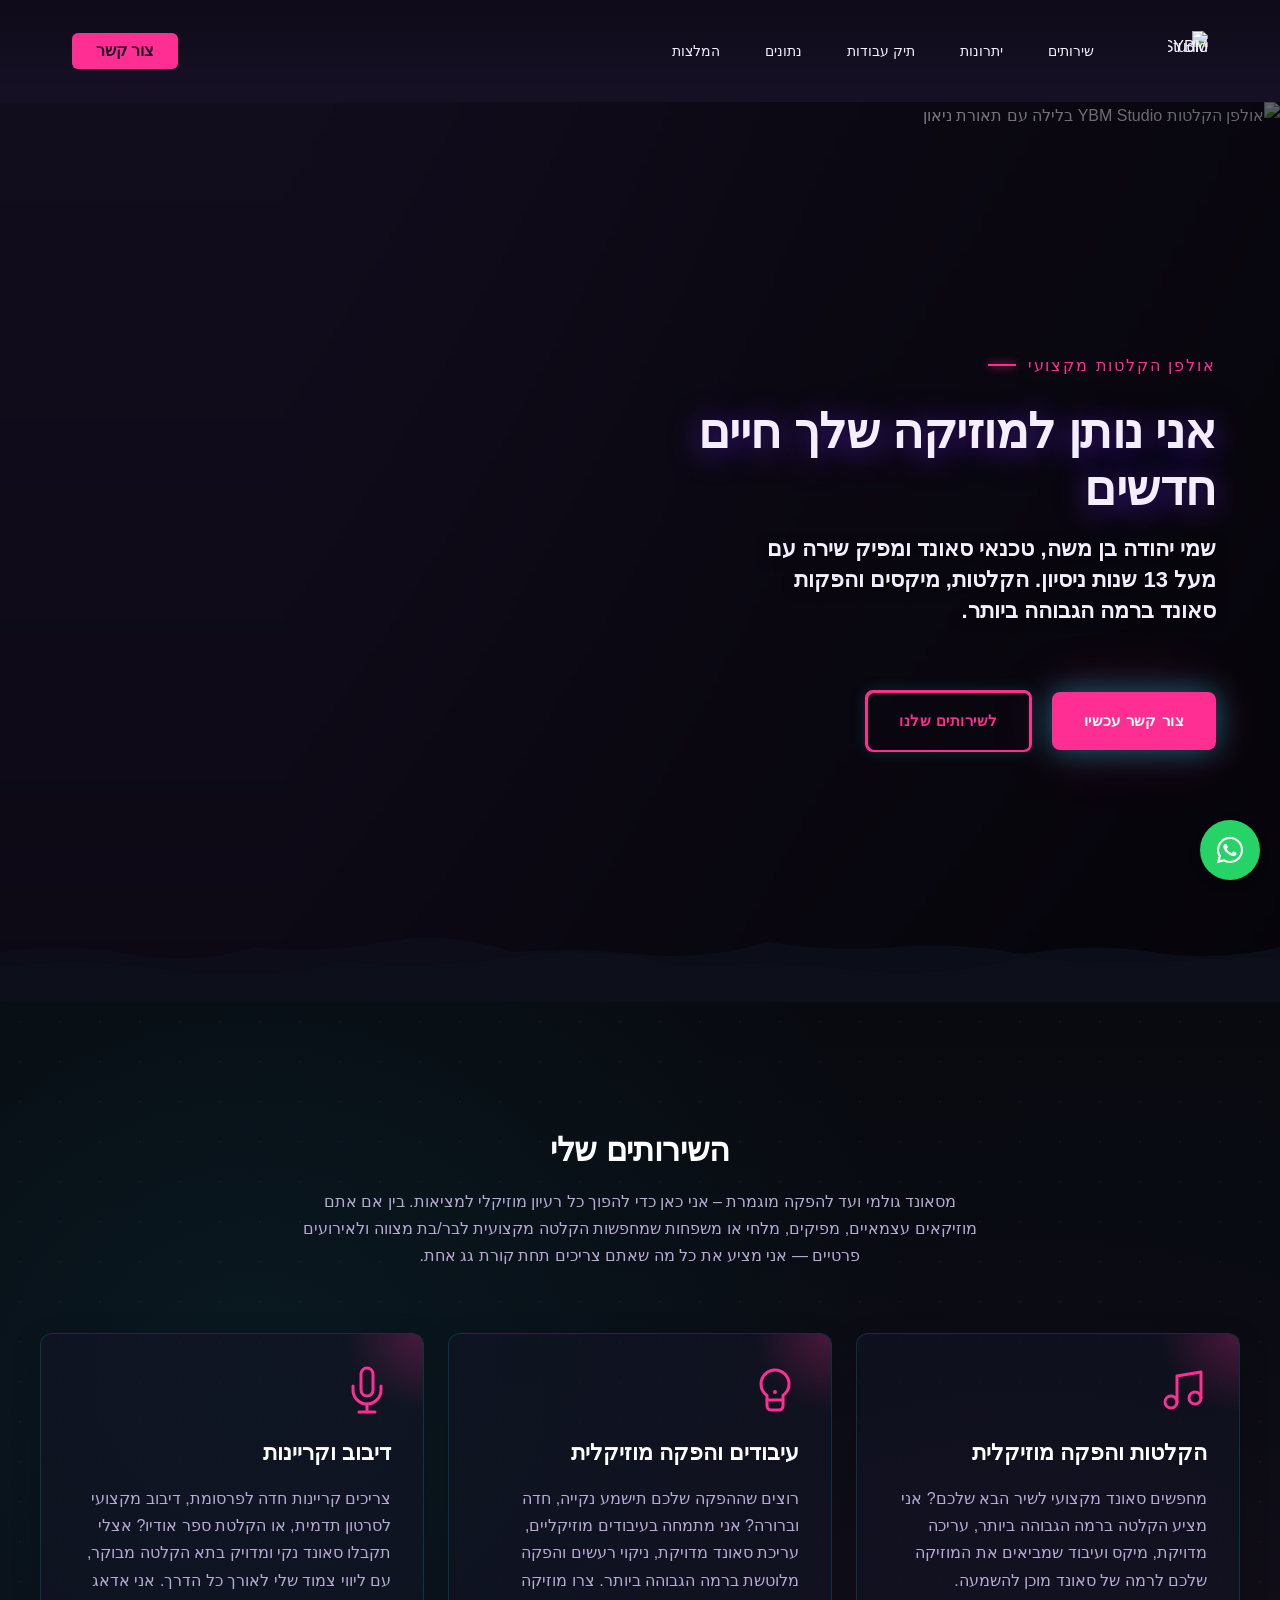
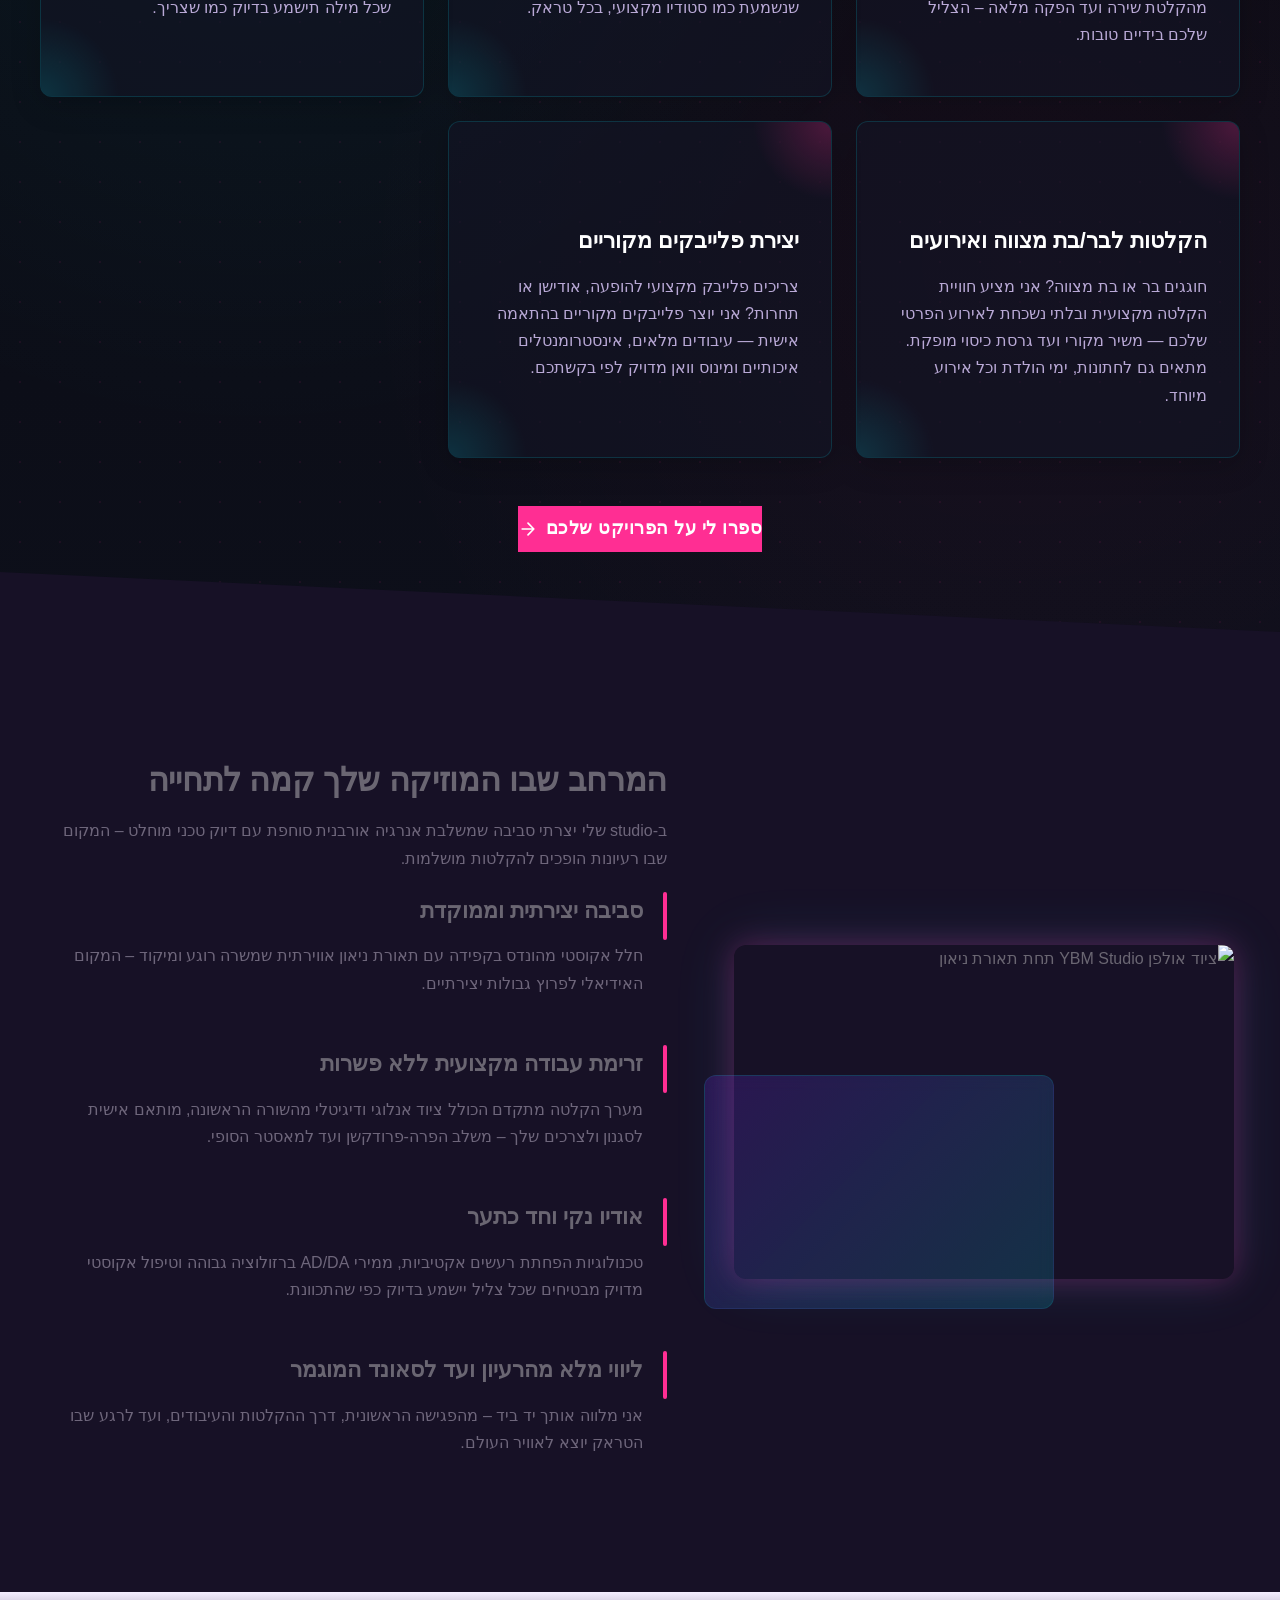
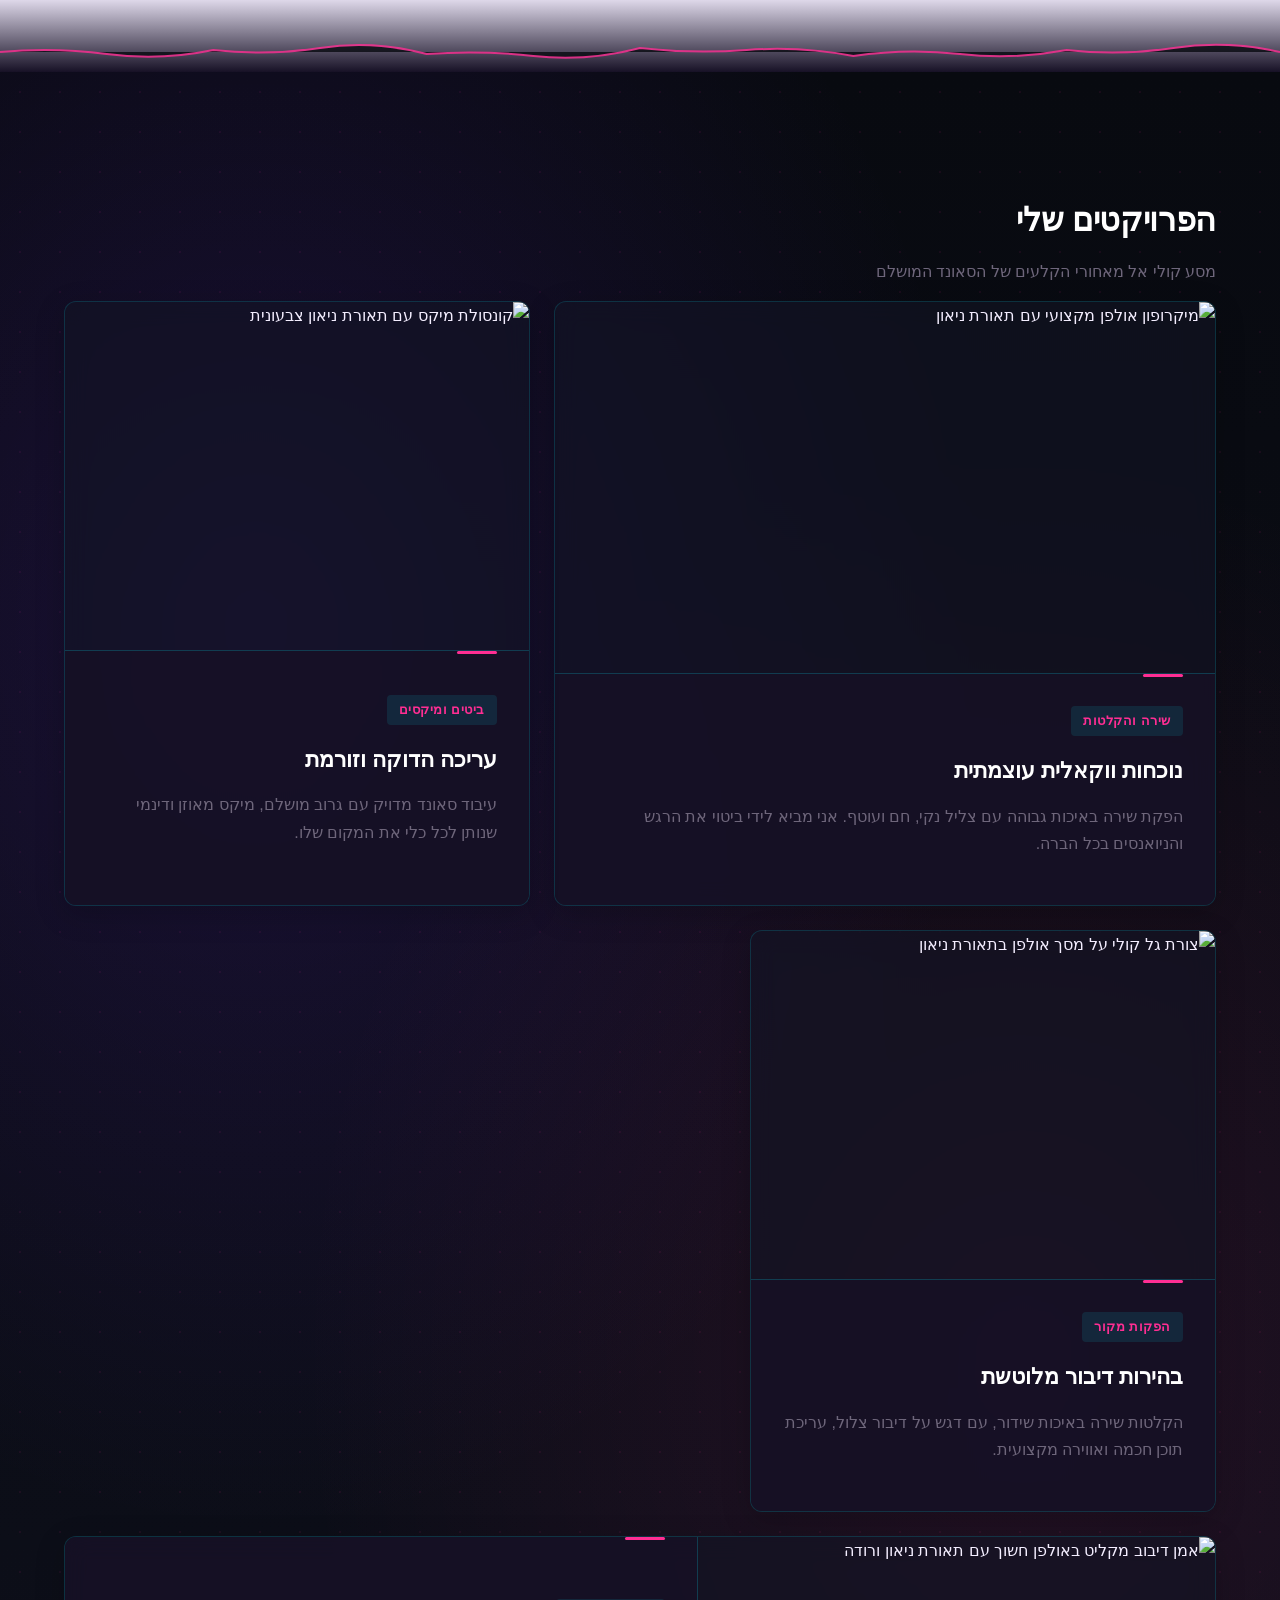
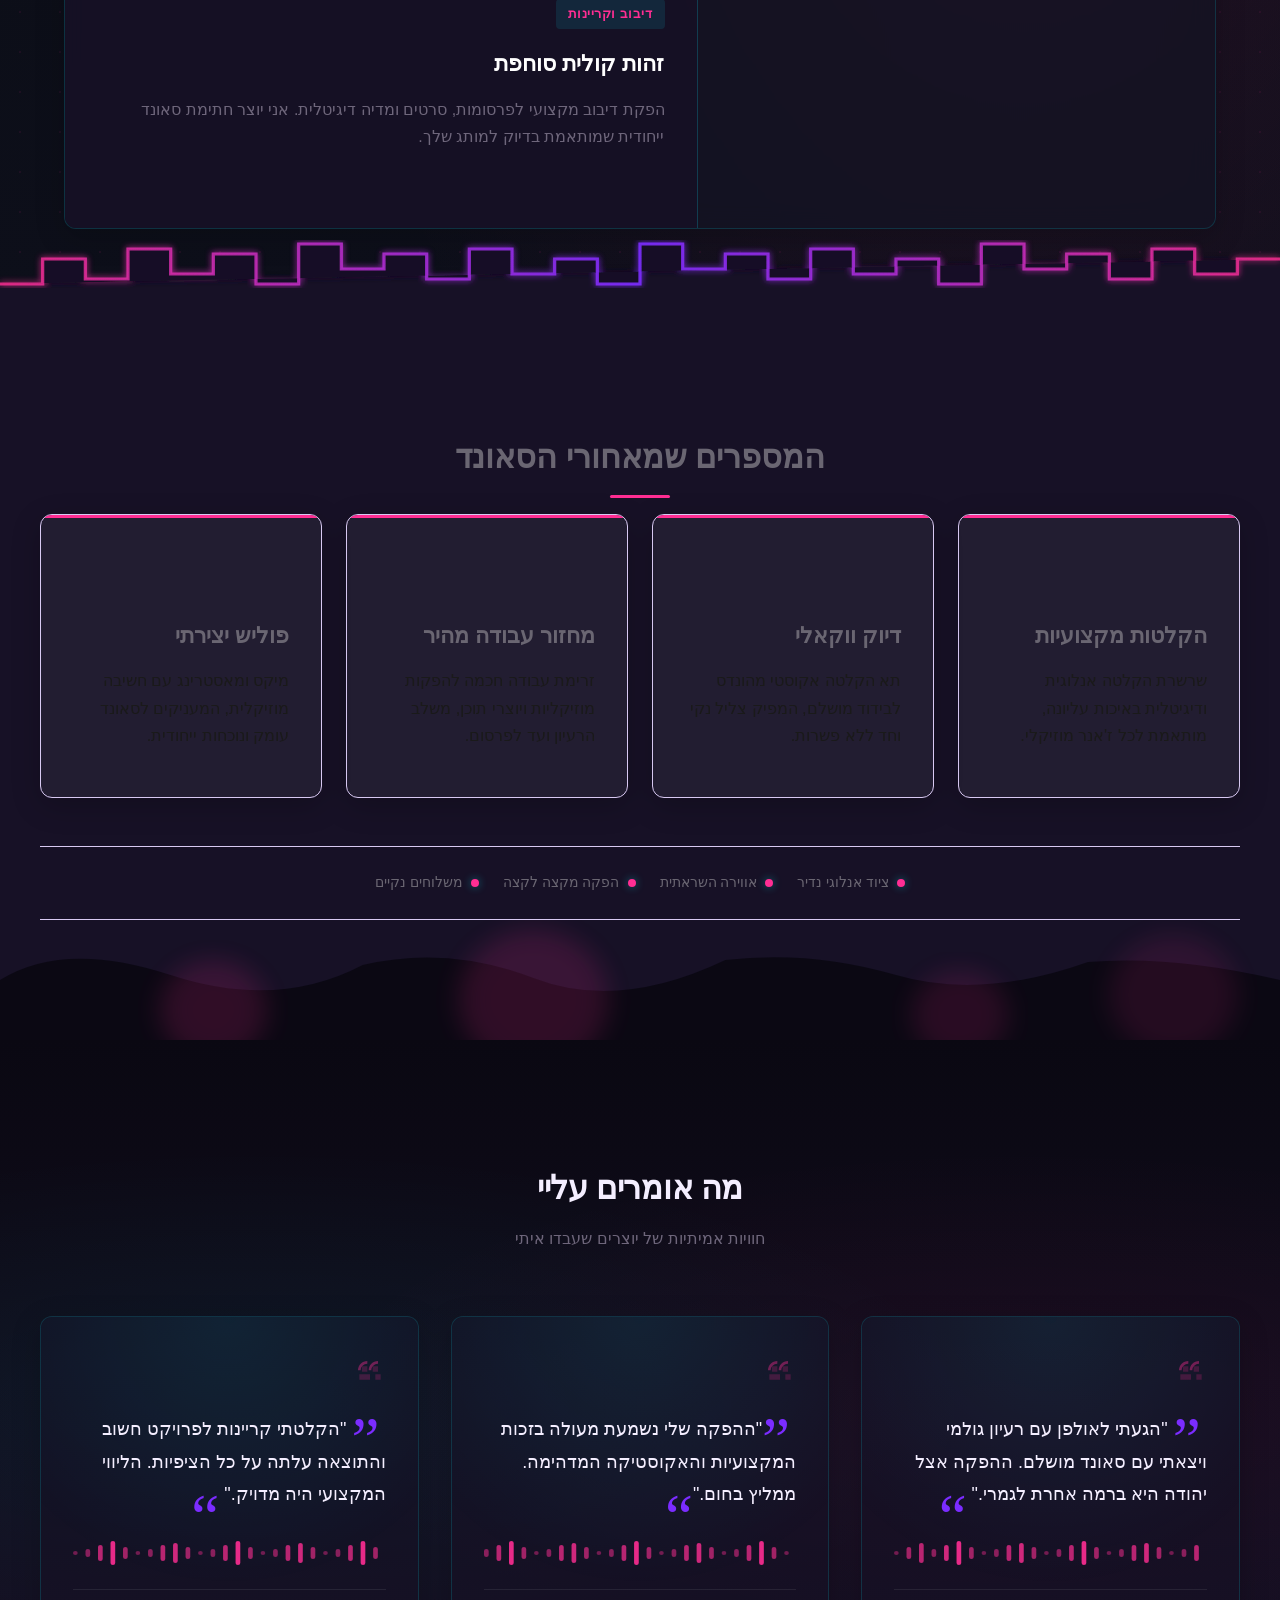
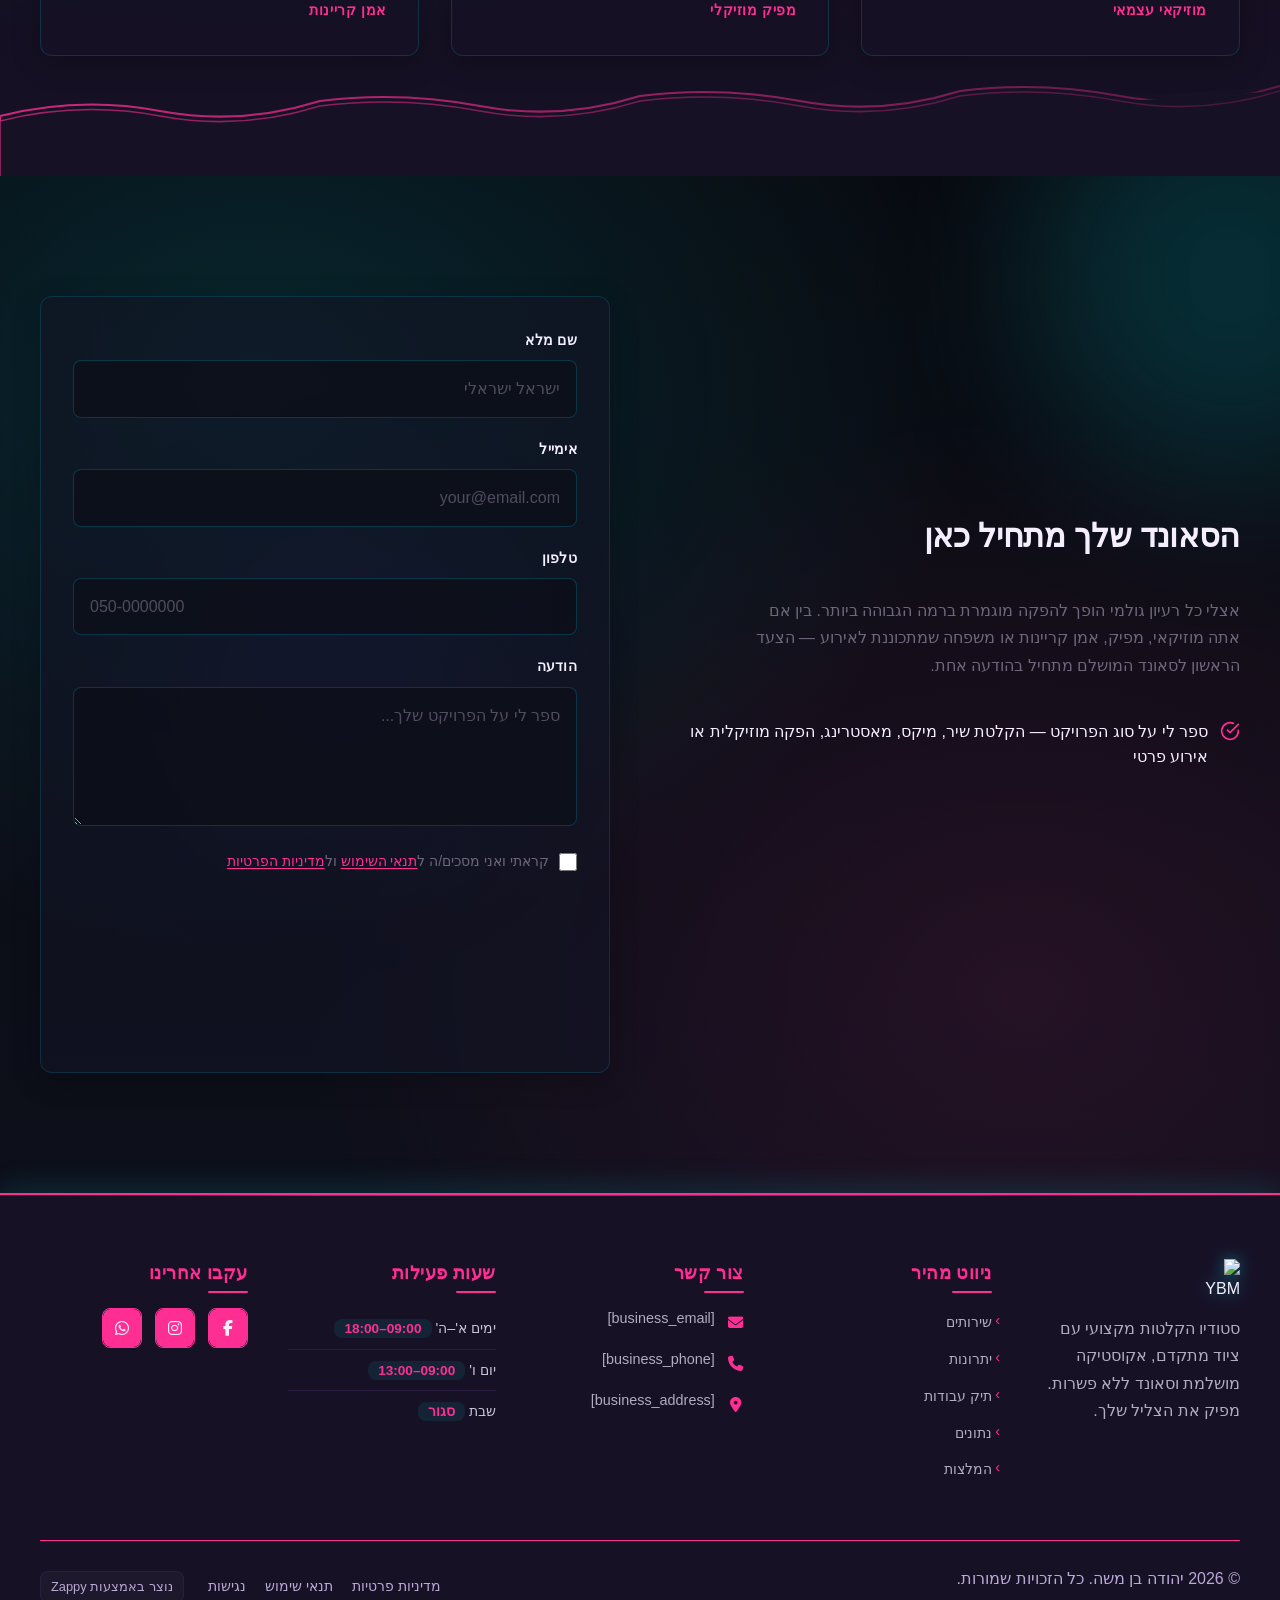
==== commit b3e086dc: "Background sync: Progressive GitHub Sync" ====
--- a/index.html
+++ b/index.html
@@ -1261,35 +1261,35 @@
 </script>
   
   <main id="main">
-    <section data-band-index="0" id="hero" class="index-hero-section" data-layout-spec="בית-hero" data-hero-type="fullscreen-scrim" style="margin-top: -102px !important; padding-top: 102px !important;" data-zappy-nav-underlap="true">
+    <section data-band-index="0" id="hero" class="index-hero-section" data-layout-spec="בית-hero" data-hero-type="fullscreen-scrim" style="margin-top: -102px !important; padding-top: 102px !important;" data-zappy-nav-underlap="true" data-zappy-animate="fade-in" data-zappy-anim-duration="0.8s" data-zappy-anim-delay="0s">
   <!-- Background Image -->
-  <div class="index-hero-section__bg-wrapper">
-    <img loading="eager" fetchpriority="high" data-hero-bg="true" data-placeholder="index-hero-image-1" data-context="Realistic recording studio control room at night: mixing console with glowing LED faders, microphone silhouette on a stand, acoustic foam panels on dark walls, blurred neon cyan and pink city-light reflections through a window, and a subtle abstract soundwave projection hovering in the air." width="1200" height="600" src="/assets/site-image-index-hero-image-1.webp" alt="אולפן הקלטות YBM Studio בלילה עם תאורת ניאון" class="index-hero-section__bg-img" data-hero-background="true" data-element-type="image" data-element-id="img-1784873008281-5zuzoby0v" decoding="async">
+  <div class="index-hero-section__bg-wrapper" data-zappy-animate="fade-in" data-zappy-anim-duration="0.8s" data-zappy-anim-delay="0.1s">
+    <img loading="eager" fetchpriority="high" data-hero-bg="true" data-placeholder="index-hero-image-1" data-context="Realistic recording studio control room at night: mixing console with glowing LED faders, microphone silhouette on a stand, acoustic foam panels on dark walls, blurred neon cyan and pink city-light reflections through a window, and a subtle abstract soundwave projection hovering in the air." width="1200" height="600" src="/assets/site-image-index-hero-image-1.webp" alt="אולפן הקלטות YBM Studio בלילה עם תאורת ניאון" class="index-hero-section__bg-img" data-hero-background="true" data-element-type="image" data-element-id="img-1784873008281-5zuzoby0v" data-zappy-animate="fade-in" data-zappy-anim-duration="0.8s" data-zappy-anim-delay="0.2s" decoding="async">
   </div>
 
   <!-- Scrim Overlay -->
-  <div class="index-hero-section__scrim" aria-hidden="true"></div>
+  <div class="index-hero-section__scrim" aria-hidden="true" data-zappy-animate="fade-in" data-zappy-anim-duration="0.8s" data-zappy-anim-delay="0.30000000000000004s"></div>
 
   <!-- Content Overlay -->
-  <div class="index-hero-section__content">
-    <div class="index-hero-section__text-group">
-      <p class="index-hero-section__eyebrow">אולפן הקלטות מקצועי</p>
-      <h1 class="index-hero-section__headline" style="">אני נותן למוזיקה שלך חיים חדשים</h1>
-      <h3 class="index-hero-section__subtitle" style="">שמי יהודה בן משה, טכנאי סאונד ומפיק שירה עם מעל 13 שנות ניסיון. הקלטות, מיקסים והפקות סאונד ברמה הגבוהה ביותר.</h3>
+  <div class="index-hero-section__content" data-zappy-animate="fade-in" data-zappy-anim-duration="0.8s" data-zappy-anim-delay="0.4s">
+    <div class="index-hero-section__text-group" data-zappy-animate="fade-in" data-zappy-anim-duration="0.8s" data-zappy-anim-delay="0.5s">
+      <p class="index-hero-section__eyebrow" data-zappy-animate="fade-in" data-zappy-anim-duration="0.8s" data-zappy-anim-delay="0.6000000000000001s">אולפן הקלטות מקצועי</p>
+      <h1 class="index-hero-section__headline" data-zappy-animate="fade-in" data-zappy-anim-duration="0.8s" data-zappy-anim-delay="0.7000000000000001s">אני נותן למוזיקה שלך חיים חדשים</h1>
+      <h3 class="index-hero-section__subtitle" data-zappy-animate="fade-in" data-zappy-anim-duration="0.8s" data-zappy-anim-delay="0.8s">שמי יהודה בן משה, טכנאי סאונד ומפיק שירה עם מעל 13 שנות ניסיון. הקלטות, מיקסים והפקות סאונד ברמה הגבוהה ביותר.</h3>
     </div>
-    <div class="index-hero-section__cta-group">
-      <a href="#contact" class="index-hero-section__cta index-hero-section__cta--primary">צור קשר עכשיו</a>
-      <a href="#services" class="index-hero-section__cta index-hero-section__cta--secondary">לשירותים שלנו</a>
+    <div class="index-hero-section__cta-group" data-zappy-animate="fade-in" data-zappy-anim-duration="0.8s" data-zappy-anim-delay="0.9s">
+      <a href="#contact" class="index-hero-section__cta index-hero-section__cta--primary" data-zappy-animate="fade-in" data-zappy-anim-duration="0.8s" data-zappy-anim-delay="1s">צור קשר עכשיו</a>
+      <a href="#services" class="index-hero-section__cta index-hero-section__cta--secondary" data-zappy-animate="fade-in" data-zappy-anim-duration="0.8s" data-zappy-anim-delay="1.1s">לשירותים שלנו</a>
     </div>
   </div>
 
   <!-- Bottom Divider -->
-  <div class="index-hero-section__divider-wrapper" aria-hidden="true">
+  <div class="index-hero-section__divider-wrapper" aria-hidden="true" data-zappy-animate="fade-in" data-zappy-anim-duration="0.8s" data-zappy-anim-delay="1.2000000000000002s">
     <svg data-no-icon-edit="true" aria-hidden="true" viewBox="0 0 1200 120" preserveAspectRatio="none" xmlns="http://www.w3.org/2000/svg">
       <defs>
         <linearGradient id="heroWaveGrad" x1="0%" y1="0%" x2="100%" y2="0%">
           <stop offset="0%" stop-color="#FF2E93"></stop>
-          <stop offset="100%" stop-color="#00F0FF"></stop>
+          <stop offset="100%" stop-color="#FF2E93"></stop>
         </linearGradient>
       </defs>
       <path d="M0,120 L0,70 Q60,60 120,72 T240,65 Q300,72 360,60 T480,70 Q540,65 600,72 T720,60 Q780,70 840,65 T960,72 Q1020,60 1080,70 T1200,65 L1200,120 Z" fill="#0D0F1A" opacity="0.9"></path>
@@ -1298,82 +1298,82 @@
   </div>
 </section>
 
-<section data-band-index="1" id="services" class="index-services-section" data-layout-spec="בית-services">
-  <div class="index-services-section__container">
+<section data-band-index="1" id="services" class="index-services-section" data-layout-spec="בית-services" data-zappy-animate="fade-in" data-zappy-anim-duration="0.8s" data-zappy-anim-delay="1.3s">
+  <div class="index-services-section__container" data-zappy-animate="fade-in" data-zappy-anim-duration="0.8s" data-zappy-anim-delay="1.4000000000000001s">
     <!-- Intro Block -->
-    <div class="index-services-section__intro">
-      <h2 class="index-services-section__heading">השירותים שלי</h2>
-      <p class="index-services-section__subtitle" style="">מסאונד גולמי ועד להפקה מוגמרת – אני כאן כדי להפוך כל רעיון מוזיקלי למציאות. בין אם אתם מוזיקאים עצמאיים, מפיקים, מלחי או משפחות שמחפשות הקלטה מקצועית לבר/בת מצווה ולאירועים פרטיים — אני מציע את כל מה שאתם צריכים תחת קורת גג אחת.</p>
+    <div class="index-services-section__intro" data-zappy-animate="fade-in" data-zappy-anim-duration="0.8s" data-zappy-anim-delay="1.5s">
+      <h2 class="index-services-section__heading" data-zappy-animate="fade-in" data-zappy-anim-duration="0.8s" data-zappy-anim-delay="1.6s">השירותים שלי</h2>
+      <p class="index-services-section__subtitle" data-zappy-animate="fade-in" data-zappy-anim-duration="0.8s" data-zappy-anim-delay="1.7000000000000002s">מסאונד גולמי ועד להפקה מוגמרת – אני כאן כדי להפוך כל רעיון מוזיקלי למציאות. בין אם אתם מוזיקאים עצמאיים, מפיקים, מלחי או משפחות שמחפשות הקלטה מקצועית לבר/בת מצווה ולאירועים פרטיים — אני מציע את כל מה שאתם צריכים תחת קורת גג אחת.</p>
     </div>
 
     <!-- Services Grid -->
-    <div class="index-services-section__grid">
+    <div class="index-services-section__grid" data-zappy-animate="fade-in" data-zappy-anim-duration="0.8s" data-zappy-anim-delay="1.8s">
       <!-- Card 1: Music Recording -->
-      <article class="index-services-section__card" data-grid-item-index="0">
-        <div class="index-services-section__card-icon">
+      <article class="index-services-section__card" data-grid-item-index="0" data-zappy-animate="fade-in" data-zappy-anim-duration="0.8s" data-zappy-anim-delay="1.9000000000000001s">
+        <div class="index-services-section__card-icon" data-zappy-animate="fade-in" data-zappy-anim-duration="0.8s" data-zappy-anim-delay="2s">
           <svg data-element-type="icon" data-icon-type="svg" viewBox="0 0 24 24" fill="none" xmlns="http://www.w3.org/2000/svg">
             <path d="M9 18V5l12-2v13" stroke="currentColor" stroke-width="1.5" stroke-linecap="round" stroke-linejoin="round"></path>
             <circle cx="6" cy="18" r="3" stroke="currentColor" stroke-width="1.5"></circle>
             <circle cx="18" cy="16" r="3" stroke="currentColor" stroke-width="1.5"></circle>
           </svg>
         </div>
-        <h3 class="index-services-section__card-title">הקלטות והפקה מוזיקלית</h3>
-        <p class="index-services-section__card-text">מחפשים סאונד מקצועי לשיר הבא שלכם? אני מציע הקלטה ברמה הגבוהה ביותר, עריכה מדויקת, מיקס ועיבוד שמביאים את המוזיקה שלכם לרמה של סאונד מוכן להשמעה. מהקלטת שירה ועד הפקה מלאה – הצליל שלכם בידיים טובות.</p>
+        <h3 class="index-services-section__card-title" data-zappy-animate="fade-in" data-zappy-anim-duration="0.8s" data-zappy-anim-delay="2.1s">הקלטות והפקה מוזיקלית</h3>
+        <p class="index-services-section__card-text" data-zappy-animate="fade-in" data-zappy-anim-duration="0.8s" data-zappy-anim-delay="2.2s">מחפשים סאונד מקצועי לשיר הבא שלכם? אני מציע הקלטה ברמה הגבוהה ביותר, עריכה מדויקת, מיקס ועיבוד שמביאים את המוזיקה שלכם לרמה של סאונד מוכן להשמעה. מהקלטת שירה ועד הפקה מלאה – הצליל שלכם בידיים טובות.</p>
       </article>
 
       <!-- Card 2: Podcast Production -->
-      <article class="index-services-section__card" data-grid-item-index="1">
-        <div class="index-services-section__card-icon">
+      <article class="index-services-section__card" data-grid-item-index="1" data-zappy-animate="fade-in" data-zappy-anim-duration="0.8s" data-zappy-anim-delay="2.3000000000000003s">
+        <div class="index-services-section__card-icon" data-zappy-animate="fade-in" data-zappy-anim-duration="0.8s" data-zappy-anim-delay="2.4000000000000004s">
           <svg data-element-type="icon" data-icon-type="svg" viewBox="0 0 24 24" fill="none" xmlns="http://www.w3.org/2000/svg">
             <path d="M12 2a7 7 0 0 0-7 7c0 2.4 1.2 4.5 3 5.7V17h8v-2.3c1.8-1.3 3-3.4 3-5.7a7 7 0 0 0-7-7z" stroke="currentColor" stroke-width="1.5" stroke-linecap="round" stroke-linejoin="round"></path>
             <path d="M8 17v3a2 2 0 0 0 2 2h4a2 2 0 0 0 2-2v-3" stroke="currentColor" stroke-width="1.5" stroke-linecap="round" stroke-linejoin="round"></path>
             <path d="M12 13v.01" stroke="currentColor" stroke-width="2" stroke-linecap="round"></path>
           </svg>
         </div>
-        <h3 class="index-services-section__card-title">עיבודים והפקה מוזיקלית</h3>
-        <p class="index-services-section__card-text">רוצים שההפקה שלכם תישמע נקייה, חדה וברורה? אני מתמחה בעיבודים מוזיקליים, עריכת סאונד מדויקת, ניקוי רעשים והפקה מלוטשת ברמה הגבוהה ביותר. צרו מוזיקה שנשמעת כמו סטודיו מקצועי, בכל טראק.</p>
+        <h3 class="index-services-section__card-title" data-zappy-animate="fade-in" data-zappy-anim-duration="0.8s" data-zappy-anim-delay="2.5s">עיבודים והפקה מוזיקלית</h3>
+        <p class="index-services-section__card-text" data-zappy-animate="fade-in" data-zappy-anim-duration="0.8s" data-zappy-anim-delay="2.6s">רוצים שההפקה שלכם תישמע נקייה, חדה וברורה? אני מתמחה בעיבודים מוזיקליים, עריכת סאונד מדויקת, ניקוי רעשים והפקה מלוטשת ברמה הגבוהה ביותר. צרו מוזיקה שנשמעת כמו סטודיו מקצועי, בכל טראק.</p>
       </article>
 
       <!-- Card 3: Voice-Over & Dubbing -->
-      <article class="index-services-section__card" data-grid-item-index="2">
-        <div class="index-services-section__card-icon">
+      <article class="index-services-section__card" data-grid-item-index="2" data-zappy-animate="fade-in" data-zappy-anim-duration="0.8s" data-zappy-anim-delay="2.7s">
+        <div class="index-services-section__card-icon" data-zappy-animate="fade-in" data-zappy-anim-duration="0.8s" data-zappy-anim-delay="2.8000000000000003s">
           <svg data-element-type="icon" data-icon-type="svg" viewBox="0 0 24 24" fill="none" xmlns="http://www.w3.org/2000/svg">
             <path d="M12 1a3 3 0 0 0-3 3v8a3 3 0 0 0 6 0V4a3 3 0 0 0-3-3z" stroke="currentColor" stroke-width="1.5" stroke-linecap="round" stroke-linejoin="round"></path>
             <path d="M19 10v2a7 7 0 0 1-14 0v-2" stroke="currentColor" stroke-width="1.5" stroke-linecap="round" stroke-linejoin="round"></path>
             <path d="M12 19v4m-4 0h8" stroke="currentColor" stroke-width="1.5" stroke-linecap="round" stroke-linejoin="round"></path>
           </svg>
         </div>
-        <h3 class="index-services-section__card-title">דיבוב וקריינות</h3>
-        <p class="index-services-section__card-text">צריכים קריינות חדה לפרסומת, דיבוב מקצועי לסרטון תדמית, או הקלטת ספר אודיו? אצלי תקבלו סאונד נקי ומדויק בתא הקלטה מבוקר, עם ליווי צמוד שלי לאורך כל הדרך. אני אדאג שכל מילה תישמע בדיוק כמו שצריך.</p>
+        <h3 class="index-services-section__card-title" data-zappy-animate="fade-in" data-zappy-anim-duration="0.8s" data-zappy-anim-delay="2.9000000000000004s">דיבוב וקריינות</h3>
+        <p class="index-services-section__card-text" data-zappy-animate="fade-in" data-zappy-anim-duration="0.8s" data-zappy-anim-delay="3s">צריכים קריינות חדה לפרסומת, דיבוב מקצועי לסרטון תדמית, או הקלטת ספר אודיו? אצלי תקבלו סאונד נקי ומדויק בתא הקלטה מבוקר, עם ליווי צמוד שלי לאורך כל הדרך. אני אדאג שכל מילה תישמע בדיוק כמו שצריך.</p>
       </article>
-      <article class="index-services-section__card" data-grid-item-index="3">
-        <div class="index-services-section__card-icon">
+      <article class="index-services-section__card" data-grid-item-index="3" data-zappy-animate="fade-in" data-zappy-anim-duration="0.8s" data-zappy-anim-delay="3.1s">
+        <div class="index-services-section__card-icon" data-zappy-animate="fade-in" data-zappy-anim-duration="0.8s" data-zappy-anim-delay="3.2s">
           <svg data-element-type="icon" data-icon-type="svg" viewBox="0 0 24 24" fill="none" xmlns="http://www.w3.org/2000/svg">
             <path d="M23 7l-7 5 7 5V7z" stroke="currentColor" stroke-width="1.5" stroke-linecap="round" stroke-linejoin="round"></path>
             <rect x="1" y="5" width="15" height="14" rx="2" ry="2" stroke="currentColor" stroke-width="1.5"></rect>
           </svg>
         </div>
-        <h3 class="index-services-section__card-title">הקלטות לבר/בת מצווה ואירועים</h3>
-        <p class="index-services-section__card-text">חוגגים בר או בת מצווה? אני מציע חוויית הקלטה מקצועית ובלתי נשכחת לאירוע הפרטי שלכם — משיר מקורי ועד גרסת כיסוי מופקת. מתאים גם לחתונות, ימי הולדת וכל אירוע מיוחד.</p>
+        <h3 class="index-services-section__card-title" data-zappy-animate="fade-in" data-zappy-anim-duration="0.8s" data-zappy-anim-delay="3.3000000000000003s">הקלטות לבר/בת מצווה ואירועים</h3>
+        <p class="index-services-section__card-text" data-zappy-animate="fade-in" data-zappy-anim-duration="0.8s" data-zappy-anim-delay="3.4000000000000004s">חוגגים בר או בת מצווה? אני מציע חוויית הקלטה מקצועית ובלתי נשכחת לאירוע הפרטי שלכם — משיר מקורי ועד גרסת כיסוי מופקת. מתאים גם לחתונות, ימי הולדת וכל אירוע מיוחד.</p>
       </article>
-      <article class="index-services-section__card" data-grid-item-index="4">
-        <div class="index-services-section__card-icon">
+      <article class="index-services-section__card" data-grid-item-index="4" data-zappy-animate="fade-in" data-zappy-anim-duration="0.8s" data-zappy-anim-delay="3.5s">
+        <div class="index-services-section__card-icon" data-zappy-animate="fade-in" data-zappy-anim-duration="0.8s" data-zappy-anim-delay="3.6s">
           <svg data-element-type="icon" data-icon-type="svg" viewBox="0 0 24 24" fill="none" xmlns="http://www.w3.org/2000/svg">
             <path d="M9 18V5l12-2v13" stroke="currentColor" stroke-width="1.5" stroke-linecap="round" stroke-linejoin="round"></path>
             <circle cx="6" cy="18" r="3" stroke="currentColor" stroke-width="1.5"></circle>
             <circle cx="18" cy="16" r="3" stroke="currentColor" stroke-width="1.5"></circle>
           </svg>
         </div>
-        <h3 class="index-services-section__card-title">יצירת פלייבקים מקוריים</h3>
-        <p class="index-services-section__card-text">צריכים פלייבק מקצועי להופעה, אודישן או תחרות? אני יוצר פלייבקים מקוריים בהתאמה אישית — עיבודים מלאים, אינסטרומנטלים איכותיים ומינוס וואן מדויק לפי בקשתכם.</p>
+        <h3 class="index-services-section__card-title" data-zappy-animate="fade-in" data-zappy-anim-duration="0.8s" data-zappy-anim-delay="3.7s">יצירת פלייבקים מקוריים</h3>
+        <p class="index-services-section__card-text" data-zappy-animate="fade-in" data-zappy-anim-duration="0.8s" data-zappy-anim-delay="3.8000000000000003s">צריכים פלייבק מקצועי להופעה, אודישן או תחרות? אני יוצר פלייבקים מקוריים בהתאמה אישית — עיבודים מלאים, אינסטרומנטלים איכותיים ומינוס וואן מדויק לפי בקשתכם.</p>
       </article>
     </div>
 
     <!-- CTA Prompt -->
-    <div class="index-services-section__cta-wrapper">
-      <a href="/contact" class="index-services-section__cta-link">
+    <div class="index-services-section__cta-wrapper" data-zappy-animate="fade-in" data-zappy-anim-duration="0.8s" data-zappy-anim-delay="3.9000000000000004s">
+      <a href="/contact" class="index-services-section__cta-link" data-zappy-animate="fade-in" data-zappy-anim-duration="0.8s" data-zappy-anim-delay="4s">
         <span>ספרו לי על הפרויקט שלכם</span>
-        <svg class="index-services-section__cta-arrow" viewBox="0 0 24 24" fill="none" xmlns="http://www.w3.org/2000/svg" data-element-type="icon" data-element-id="icon-1784873084309-wv94kyvat" data-icon-type="svg">
+        <svg class="index-services-section__cta-arrow" viewBox="0 0 24 24" fill="none" xmlns="http://www.w3.org/2000/svg" data-element-type="icon" data-element-id="icon-1784873084309-wv94kyvat" data-icon-type="svg" data-zappy-animate="fade-in" data-zappy-anim-duration="0.8s" data-zappy-anim-delay="4.1000000000000005s">
           <path d="M5 12h14M12 5l7 7-7 7" stroke="currentColor" stroke-width="2" stroke-linecap="round" stroke-linejoin="round"></path>
         </svg>
       </a>
@@ -1381,7 +1381,7 @@
   </div>
 
   <!-- Bottom Divider: Diagonal Gradient Mesh Band -->
-  <div class="index-services-section__divider-wrapper">
+  <div class="index-services-section__divider-wrapper" data-zappy-animate="fade-in" data-zappy-anim-duration="0.8s" data-zappy-anim-delay="4.2s">
     <svg data-no-icon-edit="true" aria-hidden="true" viewBox="0 0 1200 80" preserveAspectRatio="none" xmlns="http://www.w3.org/2000/svg">
       <defs>
         <linearGradient id="index-services-divider-grad" x1="0%" y1="0%" x2="100%" y2="100%">
@@ -1394,7 +1394,7 @@
   </div>
 </section>
 
-<section data-band-index="2" id="benefits" class="index-benefits-section" data-layout-spec="בית-benefits">
+<section data-band-index="2" id="benefits" class="index-benefits-section" data-layout-spec="בית-benefits" data-zappy-animate="fade-in" data-zappy-anim-duration="0.8s" data-zappy-anim-delay="4.3s">
   <div class="benefits-container">
     <!-- START Column: Content -->
     <div class="benefits-content">
@@ -1462,7 +1462,7 @@
   </div>
 </section>
 
-<section data-band-index="3" id="portfolio" class="index-portfolio-section" data-layout-spec="בית-portfolio">
+<section data-band-index="3" id="portfolio" class="index-portfolio-section" data-layout-spec="בית-portfolio" data-zappy-animate="fade-in" data-zappy-anim-duration="0.8s" data-zappy-anim-delay="4.4s">
     <div class="portfolio-container">
         <h2 class="portfolio-heading">הפרויקטים שלי</h2>
         <p class="portfolio-subtitle">מסע קולי אל מאחורי הקלעים של הסאונד המושלם</p>
@@ -1545,51 +1545,51 @@
     </div>
 </section>
 
-<section data-band-index="4" id="stats" class="index-stats-section" data-layout-spec="בית-stats">
-  <div class="index-stats-section__container">
-    <h2 class="index-stats-section__heading">המספרים שמאחורי הסאונד</h2>
-    <div class="index-stats-section__grid">
-      <div class="index-stats-section__card">
-        <span class="index-stats-section__number">+500</span>
-        <h3 class="index-stats-section__card-title">הקלטות מקצועיות</h3>
-        <p class="index-stats-section__card-text" style="color: #1A1A1A !important">שרשרת הקלטה אנלוגית ודיגיטלית באיכות עליונה, מותאמת לכל ז'אנר מוזיקלי.</p>
+<section data-band-index="4" id="stats" class="index-stats-section" data-layout-spec="בית-stats" data-zappy-animate="fade-in" data-zappy-anim-duration="0.8s" data-zappy-anim-delay="4.5s">
+  <div class="index-stats-section__container" data-zappy-animate="fade-in" data-zappy-anim-duration="0.8s" data-zappy-anim-delay="4.6000000000000005s">
+    <h2 class="index-stats-section__heading" data-zappy-animate="fade-in" data-zappy-anim-duration="0.8s" data-zappy-anim-delay="4.7s">המספרים שמאחורי הסאונד</h2>
+    <div class="index-stats-section__grid" data-zappy-animate="fade-in" data-zappy-anim-duration="0.8s" data-zappy-anim-delay="4.800000000000001s">
+      <div class="index-stats-section__card" data-zappy-animate="fade-in" data-zappy-anim-duration="0.8s" data-zappy-anim-delay="4.9s">
+        <span class="index-stats-section__number" data-zappy-animate="fade-in" data-zappy-anim-duration="0.8s" data-zappy-anim-delay="5s">+500</span>
+        <h3 class="index-stats-section__card-title" data-zappy-animate="fade-in" data-zappy-anim-duration="0.8s" data-zappy-anim-delay="5.1000000000000005s">הקלטות מקצועיות</h3>
+        <p class="index-stats-section__card-text" style="color: #1A1A1A !important" data-zappy-animate="fade-in" data-zappy-anim-duration="0.8s" data-zappy-anim-delay="5.2s">שרשרת הקלטה אנלוגית ודיגיטלית באיכות עליונה, מותאמת לכל ז'אנר מוזיקלי.</p>
       </div>
-      <div class="index-stats-section__card">
-        <span class="index-stats-section__number">100%</span>
-        <h3 class="index-stats-section__card-title">דיוק ווקאלי</h3>
-        <p class="index-stats-section__card-text" style="color: #1A1A1A !important">תא הקלטה אקוסטי מהונדס לבידוד מושלם, המפיק צליל נקי וחד ללא פשרות.</p>
+      <div class="index-stats-section__card" data-zappy-animate="fade-in" data-zappy-anim-duration="0.8s" data-zappy-anim-delay="5.300000000000001s">
+        <span class="index-stats-section__number" data-zappy-animate="fade-in" data-zappy-anim-duration="0.8s" data-zappy-anim-delay="5.4s">100%</span>
+        <h3 class="index-stats-section__card-title" data-zappy-animate="fade-in" data-zappy-anim-duration="0.8s" data-zappy-anim-delay="5.5s">דיוק ווקאלי</h3>
+        <p class="index-stats-section__card-text" style="color: #1A1A1A !important" data-zappy-animate="fade-in" data-zappy-anim-duration="0.8s" data-zappy-anim-delay="5.6000000000000005s">תא הקלטה אקוסטי מהונדס לבידוד מושלם, המפיק צליל נקי וחד ללא פשרות.</p>
       </div>
-      <div class="index-stats-section__card">
-        <span class="index-stats-section__number">48H</span>
-        <h3 class="index-stats-section__card-title">מחזור עבודה מהיר</h3>
-        <p class="index-stats-section__card-text" style="color: #1A1A1A !important">זרימת עבודה חכמה להפקות מוזיקליות ויוצרי תוכן, משלב הרעיון ועד לפרסום.</p>
+      <div class="index-stats-section__card" data-zappy-animate="fade-in" data-zappy-anim-duration="0.8s" data-zappy-anim-delay="5.7s">
+        <span class="index-stats-section__number" data-zappy-animate="fade-in" data-zappy-anim-duration="0.8s" data-zappy-anim-delay="5.800000000000001s">48H</span>
+        <h3 class="index-stats-section__card-title" data-zappy-animate="fade-in" data-zappy-anim-duration="0.8s" data-zappy-anim-delay="5.9s">מחזור עבודה מהיר</h3>
+        <p class="index-stats-section__card-text" style="color: #1A1A1A !important" data-zappy-animate="fade-in" data-zappy-anim-duration="0.8s" data-zappy-anim-delay="6s">זרימת עבודה חכמה להפקות מוזיקליות ויוצרי תוכן, משלב הרעיון ועד לפרסום.</p>
       </div>
-      <div class="index-stats-section__card">
-        <span class="index-stats-section__number">∞</span>
-        <h3 class="index-stats-section__card-title">פוליש יצירתי</h3>
-        <p class="index-stats-section__card-text" style="color: #1A1A1A !important">מיקס ומאסטרינג עם חשיבה מוזיקלית, המעניקים לסאונד עומק ונוכחות ייחודית.</p>
+      <div class="index-stats-section__card" data-zappy-animate="fade-in" data-zappy-anim-duration="0.8s" data-zappy-anim-delay="6.1000000000000005s">
+        <span class="index-stats-section__number" data-zappy-animate="fade-in" data-zappy-anim-duration="0.8s" data-zappy-anim-delay="6.2s">∞</span>
+        <h3 class="index-stats-section__card-title" data-zappy-animate="fade-in" data-zappy-anim-duration="0.8s" data-zappy-anim-delay="6.300000000000001s">פוליש יצירתי</h3>
+        <p class="index-stats-section__card-text" style="color: #1A1A1A !important" data-zappy-animate="fade-in" data-zappy-anim-duration="0.8s" data-zappy-anim-delay="6.4s">מיקס ומאסטרינג עם חשיבה מוזיקלית, המעניקים לסאונד עומק ונוכחות ייחודית.</p>
       </div>
     </div>
-    <div class="index-stats-section__trust-band">
-      <div class="index-stats-section__trust-item">
-        <span class="index-stats-section__trust-dot"></span>
+    <div class="index-stats-section__trust-band" data-zappy-animate="fade-in" data-zappy-anim-duration="0.8s" data-zappy-anim-delay="6.5s">
+      <div class="index-stats-section__trust-item" data-zappy-animate="fade-in" data-zappy-anim-duration="0.8s" data-zappy-anim-delay="6.6000000000000005s">
+        <span class="index-stats-section__trust-dot" data-zappy-animate="fade-in" data-zappy-anim-duration="0.8s" data-zappy-anim-delay="6.7s"></span>
         <span>ציוד אנלוגי נדיר</span>
       </div>
-      <div class="index-stats-section__trust-item">
-        <span class="index-stats-section__trust-dot"></span>
+      <div class="index-stats-section__trust-item" data-zappy-animate="fade-in" data-zappy-anim-duration="0.8s" data-zappy-anim-delay="6.800000000000001s">
+        <span class="index-stats-section__trust-dot" data-zappy-animate="fade-in" data-zappy-anim-duration="0.8s" data-zappy-anim-delay="6.9s"></span>
         <span>אווירה השראתית</span>
       </div>
-      <div class="index-stats-section__trust-item">
-        <span class="index-stats-section__trust-dot"></span>
+      <div class="index-stats-section__trust-item" data-zappy-animate="fade-in" data-zappy-anim-duration="0.8s" data-zappy-anim-delay="7s">
+        <span class="index-stats-section__trust-dot" data-zappy-animate="fade-in" data-zappy-anim-duration="0.8s" data-zappy-anim-delay="7.1000000000000005s"></span>
         <span>הפקה מקצה לקצה</span>
       </div>
-      <div class="index-stats-section__trust-item">
-        <span class="index-stats-section__trust-dot"></span>
+      <div class="index-stats-section__trust-item" data-zappy-animate="fade-in" data-zappy-anim-duration="0.8s" data-zappy-anim-delay="7.2s">
+        <span class="index-stats-section__trust-dot" data-zappy-animate="fade-in" data-zappy-anim-duration="0.8s" data-zappy-anim-delay="7.300000000000001s"></span>
         <span>משלוחים נקיים</span>
       </div>
     </div>
   </div>
-  <div class="index-stats-section__divider-wrapper">
+  <div class="index-stats-section__divider-wrapper" data-zappy-animate="fade-in" data-zappy-anim-duration="0.8s" data-zappy-anim-delay="7.4s">
     <svg data-no-icon-edit="true" aria-hidden="true" viewBox="0 0 1200 120" preserveAspectRatio="none" xmlns="http://www.w3.org/2000/svg">
       <defs>
         <filter id="blob-blur" x="-20%" y="-20%" width="140%" height="140%">
@@ -1605,29 +1605,29 @@
   </div>
 </section>
 
-<section data-band-index="5" id="testimonials" class="index-testimonials-section" data-layout-spec="בית-testimonials" style="direction: rtl; text-align: right;">
-  <div class="index-testimonials-section__container">
+<section data-band-index="5" id="testimonials" class="index-testimonials-section" data-layout-spec="בית-testimonials" style="direction: rtl; text-align: right;" data-zappy-animate="fade-in" data-zappy-anim-duration="0.8s" data-zappy-anim-delay="7.5s">
+  <div class="index-testimonials-section__container" data-zappy-animate="fade-in" data-zappy-anim-duration="0.8s" data-zappy-anim-delay="7.6000000000000005s">
     <!-- Section Header -->
     <div class="index-testimonials-section__header">
-      <h2 class="index-testimonials-section__title">מה אומרים עליי</h2>
-      <p class="index-testimonials-section__subtitle">חוויות אמיתיות של יוצרים שעבדו איתי</p>
+      <h2 class="index-testimonials-section__title" data-zappy-animate="fade-in" data-zappy-anim-duration="0.8s" data-zappy-anim-delay="7.7s">מה אומרים עליי</h2>
+      <p class="index-testimonials-section__subtitle" data-zappy-animate="fade-in" data-zappy-anim-duration="0.8s" data-zappy-anim-delay="7.800000000000001s">חוויות אמיתיות של יוצרים שעבדו איתי</p>
     </div>
 
     <!-- Testimonials Grid -->
-    <div class="index-testimonials-section__grid">
+    <div class="index-testimonials-section__grid" data-zappy-animate="fade-in" data-zappy-anim-duration="0.8s" data-zappy-anim-delay="7.9s">
       
       <!-- Card 1 -->
-      <article class="index-testimonials-section__card">
-        <div class="index-testimonials-section__card-glow"></div>
-        <div class="index-testimonials-section__card-content">
-          <svg data-element-type="icon" data-icon-type="svg" class="index-testimonials-section__quote-icon" width="32" height="32" viewBox="0 0 24 24" fill="none" xmlns="http://www.w3.org/2000/svg">
+      <article class="index-testimonials-section__card" data-zappy-animate="fade-in" data-zappy-anim-duration="0.8s" data-zappy-anim-delay="8s">
+        <div class="index-testimonials-section__card-glow" data-zappy-animate="fade-in" data-zappy-anim-duration="0.8s" data-zappy-anim-delay="8.1s"></div>
+        <div class="index-testimonials-section__card-content" data-zappy-animate="fade-in" data-zappy-anim-duration="0.8s" data-zappy-anim-delay="8.200000000000001s">
+          <svg data-element-type="icon" data-icon-type="svg" class="index-testimonials-section__quote-icon" width="32" height="32" viewBox="0 0 24 24" fill="none" xmlns="http://www.w3.org/2000/svg" data-zappy-animate="fade-in" data-zappy-anim-duration="0.8s" data-zappy-anim-delay="8.3s">
             <path d="M10 11H6V7H10V11ZM18 11H14V7H18V11ZM4 13H12V17H4V13ZM16 13H20V17H16V13Z" fill="var(--primary)" opacity="0.2"></path>
             <path d="M3 10C3 6.13401 6.13401 3 10 3V5C7.23858 5 5 7.23858 5 10H3ZM11 10C11 6.13401 14.134 3 18 3V5C15.2386 5 13 7.23858 13 10H11Z" fill="var(--primary)" opacity="0.4"></path>
           </svg>
-          <blockquote class="index-testimonials-section__quote">
+          <blockquote class="index-testimonials-section__quote" data-zappy-animate="fade-in" data-zappy-anim-duration="0.8s" data-zappy-anim-delay="8.4s">
             "הגעתי לאולפן עם רעיון גולמי ויצאתי עם סאונד מושלם. ההפקה אצל יהודה היא ברמה אחרת לגמרי."
           </blockquote>
-          <div class="index-testimonials-section__waveform">
+          <div class="index-testimonials-section__waveform" data-zappy-animate="fade-in" data-zappy-anim-duration="0.8s" data-zappy-anim-delay="8.5s">
             <svg data-no-icon-edit="true" aria-hidden="true" width="100%" height="24" viewBox="0 0 200 24" preserveAspectRatio="none">
               <rect x="0" y="10" width="3" height="4" rx="2" fill="var(--primary)" opacity="0.4"></rect>
               <rect x="8" y="6" width="3" height="12" rx="2" fill="var(--primary)" opacity="0.6"></rect>
@@ -1657,21 +1657,21 @@
             </svg>
           </div>
           <footer class="index-testimonials-section__author">
-            <span class="index-testimonials-section__role">מוזיקאי עצמאי</span>
+            <span class="index-testimonials-section__role" data-zappy-animate="fade-in" data-zappy-anim-duration="0.8s" data-zappy-anim-delay="8.6s">מוזיקאי עצמאי</span>
           </footer>
         </div>
       </article>
 
       <!-- Card 2 -->
-      <article class="index-testimonials-section__card">
-        <div class="index-testimonials-section__card-glow"></div>
-        <div class="index-testimonials-section__card-content">
-          <svg data-element-type="icon" data-icon-type="svg" class="index-testimonials-section__quote-icon" width="32" height="32" viewBox="0 0 24 24" fill="none" xmlns="http://www.w3.org/2000/svg">
+      <article class="index-testimonials-section__card" data-zappy-animate="fade-in" data-zappy-anim-duration="0.8s" data-zappy-anim-delay="8.700000000000001s">
+        <div class="index-testimonials-section__card-glow" data-zappy-animate="fade-in" data-zappy-anim-duration="0.8s" data-zappy-anim-delay="8.8s"></div>
+        <div class="index-testimonials-section__card-content" data-zappy-animate="fade-in" data-zappy-anim-duration="0.8s" data-zappy-anim-delay="8.9s">
+          <svg data-element-type="icon" data-icon-type="svg" class="index-testimonials-section__quote-icon" width="32" height="32" viewBox="0 0 24 24" fill="none" xmlns="http://www.w3.org/2000/svg" data-zappy-animate="fade-in" data-zappy-anim-duration="0.8s" data-zappy-anim-delay="9s">
             <path d="M10 11H6V7H10V11ZM18 11H14V7H18V11ZM4 13H12V17H4V13ZM16 13H20V17H16V13Z" fill="var(--primary)" opacity="0.2"></path>
             <path d="M3 10C3 6.13401 6.13401 3 10 3V5C7.23858 5 5 7.23858 5 10H3ZM11 10C11 6.13401 14.134 3 18 3V5C15.2386 5 13 7.23858 13 10H11Z" fill="var(--primary)" opacity="0.4"></path>
           </svg>
-          <blockquote class="index-testimonials-section__quote">"ההפקה שלי נשמעת מעולה בזכות המקצועיות והאקוסטיקה המדהימה. ממליץ בחום."</blockquote>
-          <div class="index-testimonials-section__waveform">
+          <blockquote class="index-testimonials-section__quote" data-zappy-animate="fade-in" data-zappy-anim-duration="0.8s" data-zappy-anim-delay="9.1s">"ההפקה שלי נשמעת מעולה בזכות המקצועיות והאקוסטיקה המדהימה. ממליץ בחום."</blockquote>
+          <div class="index-testimonials-section__waveform" data-zappy-animate="fade-in" data-zappy-anim-duration="0.8s" data-zappy-anim-delay="9.200000000000001s">
             <svg data-no-icon-edit="true" aria-hidden="true" width="100%" height="24" viewBox="0 0 200 24" preserveAspectRatio="none">
               <rect x="0" y="8" width="3" height="8" rx="2" fill="var(--secondary)" opacity="0.5"></rect>
               <rect x="8" y="4" width="3" height="16" rx="2" fill="var(--primary)" opacity="0.7"></rect>
@@ -1701,23 +1701,23 @@
             </svg>
           </div>
           <footer class="index-testimonials-section__author">
-            <span class="index-testimonials-section__role">מפיק מוזיקלי</span>
+            <span class="index-testimonials-section__role" data-zappy-animate="fade-in" data-zappy-anim-duration="0.8s" data-zappy-anim-delay="9.3s">מפיק מוזיקלי</span>
           </footer>
         </div>
       </article>
 
       <!-- Card 3 -->
-      <article class="index-testimonials-section__card">
-        <div class="index-testimonials-section__card-glow"></div>
-        <div class="index-testimonials-section__card-content">
-          <svg data-element-type="icon" data-icon-type="svg" class="index-testimonials-section__quote-icon" width="32" height="32" viewBox="0 0 24 24" fill="none" xmlns="http://www.w3.org/2000/svg">
+      <article class="index-testimonials-section__card" data-zappy-animate="fade-in" data-zappy-anim-duration="0.8s" data-zappy-anim-delay="9.4s">
+        <div class="index-testimonials-section__card-glow" data-zappy-animate="fade-in" data-zappy-anim-duration="0.8s" data-zappy-anim-delay="9.5s"></div>
+        <div class="index-testimonials-section__card-content" data-zappy-animate="fade-in" data-zappy-anim-duration="0.8s" data-zappy-anim-delay="9.600000000000001s">
+          <svg data-element-type="icon" data-icon-type="svg" class="index-testimonials-section__quote-icon" width="32" height="32" viewBox="0 0 24 24" fill="none" xmlns="http://www.w3.org/2000/svg" data-zappy-animate="fade-in" data-zappy-anim-duration="0.8s" data-zappy-anim-delay="9.700000000000001s">
             <path d="M10 11H6V7H10V11ZM18 11H14V7H18V11ZM4 13H12V17H4V13ZM16 13H20V17H16V13Z" fill="var(--primary)" opacity="0.2"></path>
             <path d="M3 10C3 6.13401 6.13401 3 10 3V5C7.23858 5 5 7.23858 5 10H3ZM11 10C11 6.13401 14.134 3 18 3V5C15.2386 5 13 7.23858 13 10H11Z" fill="var(--primary)" opacity="0.4"></path>
           </svg>
-          <blockquote class="index-testimonials-section__quote">
+          <blockquote class="index-testimonials-section__quote" data-zappy-animate="fade-in" data-zappy-anim-duration="0.8s" data-zappy-anim-delay="9.8s">
             "הקלטתי קריינות לפרויקט חשוב והתוצאה עלתה על כל הציפיות. הליווי המקצועי היה מדויק."
           </blockquote>
-          <div class="index-testimonials-section__waveform">
+          <div class="index-testimonials-section__waveform" data-zappy-animate="fade-in" data-zappy-anim-duration="0.8s" data-zappy-anim-delay="9.9s">
             <svg data-no-icon-edit="true" aria-hidden="true" width="100%" height="24" viewBox="0 0 200 24" preserveAspectRatio="none">
               <rect x="0" y="10" width="3" height="4" rx="2" fill="var(--primary)" opacity="0.4"></rect>
               <rect x="8" y="8" width="3" height="8" rx="2" fill="var(--secondary)" opacity="0.5"></rect>
@@ -1747,7 +1747,7 @@
             </svg>
           </div>
           <footer class="index-testimonials-section__author">
-            <span class="index-testimonials-section__role">אמן קריינות</span>
+            <span class="index-testimonials-section__role" data-zappy-animate="fade-in" data-zappy-anim-duration="0.8s" data-zappy-anim-delay="10s">אמן קריינות</span>
           </footer>
         </div>
       </article>
@@ -1756,7 +1756,7 @@
   </div>
 
   <!-- Bottom Divider: Sine-wave SVG edge with cyan/pink glow strokes -->
-  <div class="index-testimonials-section__divider-wrapper">
+  <div class="index-testimonials-section__divider-wrapper" data-zappy-animate="fade-in" data-zappy-anim-duration="0.8s" data-zappy-anim-delay="10.100000000000001s">
     <svg data-no-icon-edit="true" aria-hidden="true" viewBox="0 0 1200 120" preserveAspectRatio="none" xmlns="http://www.w3.org/2000/svg">
       <defs>
         <linearGradient id="wave-grad-cyan" x1="0%" y1="0%" x2="100%" y2="0%">
@@ -1778,27 +1778,27 @@
   </div>
 </section>
 
-<section data-band-index="6" id="contact" class="index-contact-section" data-layout-spec="בית-contact">
-  <div class="index-contact-section__container">
+<section data-band-index="6" id="contact" class="index-contact-section" data-layout-spec="בית-contact" data-zappy-animate="fade-in" data-zappy-anim-duration="0.8s" data-zappy-anim-delay="10.200000000000001s">
+  <div class="index-contact-section__container" data-zappy-animate="fade-in" data-zappy-anim-duration="0.8s" data-zappy-anim-delay="10.3s">
     <!-- START: Persuasive CTA Column -->
-    <div class="index-contact-section__cta">
-      <h2 class="index-contact-section__heading">הסאונד שלך מתחיל כאן</h2>
-      <p class="index-contact-section__description">אצלי כל רעיון גולמי הופך להפקה מוגמרת ברמה הגבוהה ביותר. בין אם אתה מוזיקאי, מפיק, אמן קריינות או משפחה שמתכוננת לאירוע — הצעד הראשון לסאונד המושלם מתחיל בהודעה אחת.</p>
-      <ul class="index-contact-section__bullets">
-        <li class="index-contact-section__bullet-item">
-          <span class="index-contact-section__bullet-icon" aria-hidden="true">
+    <div class="index-contact-section__cta" data-zappy-animate="fade-in" data-zappy-anim-duration="0.8s" data-zappy-anim-delay="10.4s">
+      <h2 class="index-contact-section__heading" data-zappy-animate="fade-in" data-zappy-anim-duration="0.8s" data-zappy-anim-delay="10.5s">הסאונד שלך מתחיל כאן</h2>
+      <p class="index-contact-section__description" data-zappy-animate="fade-in" data-zappy-anim-duration="0.8s" data-zappy-anim-delay="10.600000000000001s">אצלי כל רעיון גולמי הופך להפקה מוגמרת ברמה הגבוהה ביותר. בין אם אתה מוזיקאי, מפיק, אמן קריינות או משפחה שמתכוננת לאירוע — הצעד הראשון לסאונד המושלם מתחיל בהודעה אחת.</p>
+      <ul class="index-contact-section__bullets" data-zappy-animate="fade-in" data-zappy-anim-duration="0.8s" data-zappy-anim-delay="10.700000000000001s">
+        <li class="index-contact-section__bullet-item" data-zappy-animate="fade-in" data-zappy-anim-duration="0.8s" data-zappy-anim-delay="10.8s">
+          <span class="index-contact-section__bullet-icon" aria-hidden="true" data-zappy-animate="fade-in" data-zappy-anim-duration="0.8s" data-zappy-anim-delay="10.9s">
             <svg data-element-type="icon" data-icon-type="svg" width="20" height="20" viewBox="0 0 24 24" fill="none" stroke="currentColor" stroke-width="2" stroke-linecap="round" stroke-linejoin="round"><path d="M22 11.08V12a10 10 0 1 1-5.93-9.14"></path><polyline points="22 4 12 14.01 9 11.01"></polyline></svg>
           </span>
           <span>ספר לי על סוג הפרויקט — הקלטת שיר, מיקס, מאסטרינג, הפקה מוזיקלית או אירוע פרטי</span>
         </li>
-        <li class="index-contact-section__bullet-item">
-          <span class="index-contact-section__bullet-icon" aria-hidden="true">
+        <li class="index-contact-section__bullet-item" data-zappy-animate="fade-in" data-zappy-anim-duration="0.8s" data-zappy-anim-delay="11s">
+          <span class="index-contact-section__bullet-icon" aria-hidden="true" data-zappy-animate="fade-in" data-zappy-anim-duration="0.8s" data-zappy-anim-delay="11.100000000000001s">
             <svg data-element-type="icon" data-icon-type="svg" width="20" height="20" viewBox="0 0 24 24" fill="none" stroke="currentColor" stroke-width="2" stroke-linecap="round" stroke-linejoin="round"><path d="M22 11.08V12a10 10 0 1 1-5.93-9.14"></path><polyline points="22 4 12 14.01 9 11.01"></polyline></svg>
           </span>
           <span>תאר את הסאונד שאתה מחפש — השראות, אווירה, צבעים מוזיקליים</span>
         </li>
-        <li class="index-contact-section__bullet-item">
-          <span class="index-contact-section__bullet-icon" aria-hidden="true">
+        <li class="index-contact-section__bullet-item" data-zappy-animate="fade-in" data-zappy-anim-duration="0.8s" data-zappy-anim-delay="11.200000000000001s">
+          <span class="index-contact-section__bullet-icon" aria-hidden="true" data-zappy-animate="fade-in" data-zappy-anim-duration="0.8s" data-zappy-anim-delay="11.3s">
             <svg data-element-type="icon" data-icon-type="svg" width="20" height="20" viewBox="0 0 24 24" fill="none" stroke="currentColor" stroke-width="2" stroke-linecap="round" stroke-linejoin="round"><path d="M22 11.08V12a10 10 0 1 1-5.93-9.14"></path><polyline points="22 4 12 14.01 9 11.01"></polyline></svg>
           </span>
           <span>ציין מועד מועדף לסשן — ואחזור אליך בהקדם לתיאום מדויק</span>
@@ -1807,23 +1807,23 @@
     </div>
 
     <!-- END: Contact Form Column -->
-    <div class="index-contact-section__form-panel">
-      <form class="index-contact-section__form contact-form">
-        <div class="index-contact-section__form-group">
-          <label for="index-contact-name" class="index-contact-section__label">שם מלא</label>
-          <input type="text" id="index-contact-name" name="name" class="index-contact-section__input" placeholder="ישראל ישראלי" required="">
+    <div class="index-contact-section__form-panel" data-zappy-animate="fade-in" data-zappy-anim-duration="0.8s" data-zappy-anim-delay="11.4s">
+      <form class="index-contact-section__form contact-form" data-zappy-animate="fade-in" data-zappy-anim-duration="0.8s" data-zappy-anim-delay="11.5s">
+        <div class="index-contact-section__form-group" data-zappy-animate="fade-in" data-zappy-anim-duration="0.8s" data-zappy-anim-delay="11.600000000000001s">
+          <label for="index-contact-name" class="index-contact-section__label" data-zappy-animate="fade-in" data-zappy-anim-duration="0.8s" data-zappy-anim-delay="11.700000000000001s">שם מלא</label>
+          <input type="text" id="index-contact-name" name="name" class="index-contact-section__input" placeholder="ישראל ישראלי" required="" data-zappy-animate="fade-in" data-zappy-anim-duration="0.8s" data-zappy-anim-delay="11.8s">
         </div>
-        <div class="index-contact-section__form-group">
-          <label for="index-contact-email" class="index-contact-section__label">אימייל</label>
-          <input type="email" id="index-contact-email" name="email" class="index-contact-section__input" placeholder="your@email.com" required="">
+        <div class="index-contact-section__form-group" data-zappy-animate="fade-in" data-zappy-anim-duration="0.8s" data-zappy-anim-delay="11.9s">
+          <label for="index-contact-email" class="index-contact-section__label" data-zappy-animate="fade-in" data-zappy-anim-duration="0.8s" data-zappy-anim-delay="12s">אימייל</label>
+          <input type="email" id="index-contact-email" name="email" class="index-contact-section__input" placeholder="your@email.com" required="" data-zappy-animate="fade-in" data-zappy-anim-duration="0.8s" data-zappy-anim-delay="12.100000000000001s">
         </div>
-        <div class="index-contact-section__form-group">
-          <label for="index-contact-phone" class="index-contact-section__label">טלפון</label>
-          <input type="tel" id="index-contact-phone" name="phone" class="index-contact-section__input" placeholder="050-0000000">
+        <div class="index-contact-section__form-group" data-zappy-animate="fade-in" data-zappy-anim-duration="0.8s" data-zappy-anim-delay="12.200000000000001s">
+          <label for="index-contact-phone" class="index-contact-section__label" data-zappy-animate="fade-in" data-zappy-anim-duration="0.8s" data-zappy-anim-delay="12.3s">טלפון</label>
+          <input type="tel" id="index-contact-phone" name="phone" class="index-contact-section__input" placeholder="050-0000000" data-zappy-animate="fade-in" data-zappy-anim-duration="0.8s" data-zappy-anim-delay="12.4s">
         </div>
-        <div class="index-contact-section__form-group">
-          <label for="index-contact-message" class="index-contact-section__label">הודעה</label>
-          <textarea id="index-contact-message" name="message" class="index-contact-section__textarea" rows="4" placeholder="ספר לי על הפרויקט שלך..." required=""></textarea>
+        <div class="index-contact-section__form-group" data-zappy-animate="fade-in" data-zappy-anim-duration="0.8s" data-zappy-anim-delay="12.5s">
+          <label for="index-contact-message" class="index-contact-section__label" data-zappy-animate="fade-in" data-zappy-anim-duration="0.8s" data-zappy-anim-delay="12.600000000000001s">הודעה</label>
+          <textarea id="index-contact-message" name="message" class="index-contact-section__textarea" rows="4" placeholder="ספר לי על הפרויקט שלך..." required="" data-zappy-animate="fade-in" data-zappy-anim-duration="0.8s" data-zappy-anim-delay="12.700000000000001s"></textarea>
         </div>
         
         <div class="privacy-consent">
@@ -1833,19 +1833,19 @@
           </label>
         </div>
 
-        <button type="submit" class="index-contact-section__submit-btn">
+        <button type="submit" class="index-contact-section__submit-btn" data-zappy-animate="fade-in" data-zappy-anim-duration="0.8s" data-zappy-anim-delay="12.8s">
           <span>בואו נתחיל ליצור</span>
           <svg data-element-type="icon" data-icon-type="svg" width="20" height="20" viewBox="0 0 24 24" fill="none" stroke="currentColor" stroke-width="2" stroke-linecap="round" stroke-linejoin="round"><line x1="5" y1="12" x2="19" y2="12"></line><polyline points="12 5 19 12 12 19"></polyline></svg>
         </button>
-        <p class="index-contact-section__reassurance">נחזור אליך בתוך 24 שעות עם הצעה מותאמת לפרויקט</p>
+        <p class="index-contact-section__reassurance" data-zappy-animate="fade-in" data-zappy-anim-duration="0.8s" data-zappy-anim-delay="12.9s">נחזור אליך בתוך 24 שעות עם הצעה מותאמת לפרויקט</p>
       </form>
     </div>
   </div>
 
   <!-- Decorative Glow Orbs -->
-  <div class="index-contact-section__orb index-contact-section__orb--cyan" aria-hidden="true"></div>
-  <div class="index-contact-section__orb index-contact-section__orb--pink" aria-hidden="true"></div>
-  <div class="index-contact-section__orb index-contact-section__orb--violet" aria-hidden="true"></div>
+  <div class="index-contact-section__orb index-contact-section__orb--cyan" aria-hidden="true" data-zappy-animate="fade-in" data-zappy-anim-duration="0.8s" data-zappy-anim-delay="13s"></div>
+  <div class="index-contact-section__orb index-contact-section__orb--pink" aria-hidden="true" data-zappy-animate="fade-in" data-zappy-anim-duration="0.8s" data-zappy-anim-delay="13.100000000000001s"></div>
+  <div class="index-contact-section__orb index-contact-section__orb--violet" aria-hidden="true" data-zappy-animate="fade-in" data-zappy-anim-duration="0.8s" data-zappy-anim-delay="13.200000000000001s"></div>
 </section>
   </main>
   
@@ -1930,7 +1930,26 @@
   </a>
   
   <div data-integration="accessibility:toolbar"></div>
-
+<script data-zappy-animation-observer="">(function() {
+  if (window.__zappyAnimObserver) return;
+  var observer = new IntersectionObserver(function(entries) {
+    entries.forEach(function(entry) {
+      if (entry.isIntersecting) {
+        var el = entry.target;
+        var anim = el.getAttribute('data-zappy-animate');
+        var dur = el.getAttribute('data-zappy-anim-duration') || '0.6s';
+        var del = el.getAttribute('data-zappy-anim-delay') || '0s';
+        el.style.animation = 'zappy-' + anim + ' ' + dur + ' ' + del + ' ease forwards';
+        el.classList.add('zappy-animated');
+        observer.unobserve(el);
+      }
+    });
+  }, { threshold: 0.1, rootMargin: '0px 0px -50px 0px' });
+  document.querySelectorAll('[data-zappy-animate]').forEach(function(el) {
+    observer.observe(el);
+  });
+  window.__zappyAnimObserver = observer;
+})();</script>
     <script src="/script.js"></script>
 
     <script id="zappy-font-awesome-loader">
--- a/styles.css
+++ b/styles.css
@@ -68,16 +68,16 @@
   src: url('assets/fonts/Rubik-Bold.woff2') format('woff2');
 }
 :root {
---primary: #00F0FF;
-  --secondary: #00F0FF;
+--primary: #FF2E93;
+  --secondary: #FF2E93;
   --accent: #7B2CFF;
   --bg-light: #171126;
   --bg-dark: #171126;
-  --text-dark: #6a6674;
+  --text-dark: #6a6672;
   --text-light: #F4EEFF;
-  --text-muted: #6f6580;
+  --text-muted: #6e667b;
   --border-light: #D8C9F2;
-  --border-dark: #7B2CFF;
+  --border-dark: #FF2E93;
   --nav-bg: transparent;
   --nav-text: #F4EEFF;
   --nav-text-hover: #00F0FF;
@@ -98,13 +98,13 @@
   --spacing-element-gap: 16px;
   --transition-default: all 0.3s ease;
   --transition-hover: all 0.3s ease;
-  --primary-color: #00F0FF;
-  --secondary-color: #00F0FF;
+  --primary-color: #FF2E93;
+  --secondary-color: #FF2E93;
   --accent-color: #7B2CFF;
   --background-color: #171126;
   --surface-color: #F4EEFF;
-  --text-color: #6a6674;
-  --text-secondary-color: #6f6580;
+  --text-color: #6a6672;
+  --text-secondary-color: #6e667b;
 }
 
 *, *::before, *::after {
@@ -360,9 +360,9 @@
 .phone-header-btn { display: none; background: none; border: none; cursor: pointer; padding: 0.5rem; color: #F4EEFF; }
 .nav-menu { display: flex; list-style: none; gap: 2rem; margin: 0; padding: 0; }
 .nav-menu li a:not(.nav-cta-btn):not(.cta-button) { text-decoration: none; color: #F4EEFF; font-weight: 500; transition: color 0.3s; }
-.nav-menu li a:not(.nav-cta-btn):not(.cta-button):hover { color: #00F0FF; }
+.nav-menu li a:not(.nav-cta-btn):not(.cta-button):hover { color: #FF2E93; }
 .nav-cta-container { margin-left: auto; display: flex; align-items: center; }
-.nav-cta-btn { background: #00F0FF; color: #171126; padding: 0.75rem 1.5rem; border-radius: 6px; text-decoration: none; font-weight: 600; transition: opacity 0.3s; }
+.nav-cta-btn { background: #FF2E93; color: #171126; padding: 0.75rem 1.5rem; border-radius: 6px; text-decoration: none; font-weight: 600; transition: opacity 0.3s; }
 .nav-cta-btn:hover { opacity: 0.9; }
 @media (max-width: 768px) {
   /* Mobile logo sizing - max height 40px */
@@ -388,9 +388,9 @@
 .phone-header-btn { display: none; background: none; border: none; cursor: pointer; padding: 0.5rem; color: #F4EEFF; }
 .nav-menu { display: flex; list-style: none; gap: 2rem; margin: 0; padding: 0; }
 .nav-menu li a:not(.nav-cta-btn):not(.cta-button) { text-decoration: none; color: #F4EEFF; font-weight: 500; transition: color 0.3s; }
-.nav-menu li a:not(.nav-cta-btn):not(.cta-button):hover { color: #00F0FF; }
+.nav-menu li a:not(.nav-cta-btn):not(.cta-button):hover { color: #FF2E93; }
 .nav-cta-container { margin-left: auto; display: flex; align-items: center; }
-.nav-cta-btn { background: #00F0FF; color: #171126; padding: 0.75rem 1.5rem; border-radius: 6px; text-decoration: none; font-weight: 600; transition: opacity 0.3s; }
+.nav-cta-btn { background: #FF2E93; color: #171126; padding: 0.75rem 1.5rem; border-radius: 6px; text-decoration: none; font-weight: 600; transition: opacity 0.3s; }
 .nav-cta-btn:hover { opacity: 0.9; }
 @media (max-width: 768px) {
   /* Mobile logo sizing - max height 40px */
@@ -478,7 +478,7 @@
 .navbar a:focus-visible,
 .navbar button:focus-visible,
 .nav-menu a:focus-visible {
-  outline: 2px solid var(--primary-color, var(--primary, #00F0FF));
+  outline: 2px solid var(--primary-color, var(--primary, #FF2E93));
   outline-offset: 2px;
 }
 
@@ -2377,7 +2377,7 @@
   width: 48px;
   height: 48px;
   margin-bottom: 16px;
-  color: #00F0FF;
+  color: #FF2E93;
   position: relative;
   z-index: 1;
   flex-shrink: 0;
@@ -2426,7 +2426,7 @@
   font-family: 'Rubik', sans-serif;
   font-size: 1.1rem;
   font-weight: 700;
-  color: #00F0FF;
+  color: #FF2E93;
   text-decoration: none;
   letter-spacing: 0.5px;
   transition: all 0.3s ease;
@@ -2436,7 +2436,7 @@
 
 .index-services-section__cta-link:hover {
   color: #FFFFFF;
-  border-bottom-color: #00F0FF;
+  border-bottom-color: #FF2E93;
   text-shadow: 0 0 20px rgba(0,240,255,0.5);
 }
 
@@ -3538,7 +3538,7 @@
 
 /* Submit Button */
 .index-contact-section__submit-btn {
-  background: linear-gradient(135deg, #00CCD9 0%, #00EFFE 100%);
+  background: linear-gradient(135deg, #FF087F 0%, #FF2E93 100%);
   color: #ffffff;
   padding: 16px 32px;
   border-radius: var(--radius-btn, 8px);
@@ -3561,7 +3561,7 @@
 .index-contact-section__submit-btn:hover {
   transform: translateY(-2px);
   box-shadow: 0 16px 60px rgba(0, 0, 0, 0.7), 0 0 40px rgba(0, 212, 255, 0.15);
-  background: linear-gradient(135deg, #00EFFE 0%, #00CCD9 100%);
+  background: linear-gradient(135deg, #FF2E93 0%, #FF087F 100%);
 }
 
 .index-contact-section__submit-btn svg {
@@ -4329,9 +4329,9 @@
   --cc-modal-bg: #ffffff;
   --cc-primary-color: #1f2937;
   --cc-secondary-color: #4b5563;
-  --cc-btn-primary-bg: #00F0FF;
+  --cc-btn-primary-bg: #FF2E93;
   --cc-btn-primary-color: #ffffff;
-  --cc-btn-primary-border: #00F0FF;
+  --cc-btn-primary-border: #FF2E93;
   --cc-btn-primary-hover-bg: #FF2E93;
   --cc-btn-primary-hover-border: #FF2E93;
   --cc-btn-primary-hover-color: #ffffff;
@@ -4347,7 +4347,7 @@
   --cc-btn-secondary-hover-bg: #e5e7eb;
   --cc-btn-secondary-hover-color: #111827;
   --cc-btn-secondary-hover-border: #d1d5db;
-  --cc-toggle-on-bg: #00F0FF;
+  --cc-toggle-on-bg: #FF2E93;
 }
 
 #cc-main,
@@ -4460,7 +4460,7 @@
  * defaults for the preferences modal's two secondary pills). */
 #zappy-cookie-banner .zappy-cookie-banner__button--customize {
   background-color: transparent !important;
-  color: #00F0FF !important;
+  color: #FF2E93 !important;
   border: none !important;
   padding: 0 8px !important;
   height: 32px !important;
@@ -4852,6 +4852,8 @@
 ._access-icon {
   display: flex !important;
 }
+
+
 /* === BUTTON TEXT OVERRIDES START === */
 .btn-secondary,
 .btn--secondary,
@@ -4860,6 +4862,48 @@
 .navbar .nav-cta-btn,
 .nav-cta-btn { color: #FFFFFF !important; }
 /* === BUTTON TEXT OVERRIDES END === */
+
+
+.index-hero-section__cta--primary,
+.nav-cta-btn,
+.index-services-section__cta-link,
+.index-contact-section__submit-btn {
+  background: linear-gradient(135deg, var(--primary-color, var(--primary, #FF2E93)) 0%, var(--secondary-color, var(--secondary, #00F0FF)) 100%) !important;
+  border: none !important;
+  color: #fff !important;
+}
+
+.index-hero-section__cta--secondary {
+  background: transparent !important;
+  border: 2px solid var(--primary-color, var(--primary, #FF2E93)) !important;
+  color: var(--primary-color, var(--primary, #FF2E93)) !important;
+}
+
+.index-hero-section__cta--secondary:hover {
+  background: linear-gradient(135deg, var(--primary-color, var(--primary, #FF2E93)), var(--secondary-color, var(--secondary, #00F0FF))) !important;
+  border-color: transparent !important;
+  color: #fff !important;
+}
+
+.index-hero-section__cta--primary:hover,
+.nav-cta-btn:hover,
+.index-services-section__cta-link:hover,
+.index-contact-section__submit-btn:hover {
+  background: linear-gradient(135deg, var(--secondary-color, var(--secondary, #00F0FF)) 0%, var(--primary-color, var(--primary, #FF2E93)) 100%) !important;
+  transform: translateY(-2px);
+  box-shadow: 0 8px 30px rgba(255,46,147,0.4);
+}
+
+@keyframes zappy-fade-in { from { opacity: 0; } to { opacity: 1; } }
+@keyframes zappy-slide-up { from { opacity: 0; transform: translateY(30px); } to { opacity: 1; transform: translateY(0); } }
+@keyframes zappy-slide-left { from { opacity: 0; transform: translateX(-30px); } to { opacity: 1; transform: translateX(0); } }
+@keyframes zappy-slide-right { from { opacity: 0; transform: translateX(30px); } to { opacity: 1; transform: translateX(0); } }
+@keyframes zappy-zoom-in { from { opacity: 0; transform: scale(0.9); } to { opacity: 1; transform: scale(1); } }
+@keyframes zappy-bounce { 0% { opacity: 0; transform: translateY(30px); } 60% { opacity: 1; transform: translateY(-5px); } 100% { transform: translateY(0); } }
+@keyframes zappy-flip { from { opacity: 0; transform: perspective(400px) rotateY(90deg); } to { opacity: 1; transform: perspective(400px) rotateY(0); } }
+@keyframes zappy-rotate-in { from { opacity: 0; transform: rotate(-10deg) scale(0.95); } to { opacity: 1; transform: rotate(0) scale(1); } }
+[data-zappy-animate] { opacity: 0; }
+[data-zappy-animate].zappy-animated { opacity: 1; }
 
 /* mobile-submenu-overflow-fix */
 @media (max-width: 768px) {
